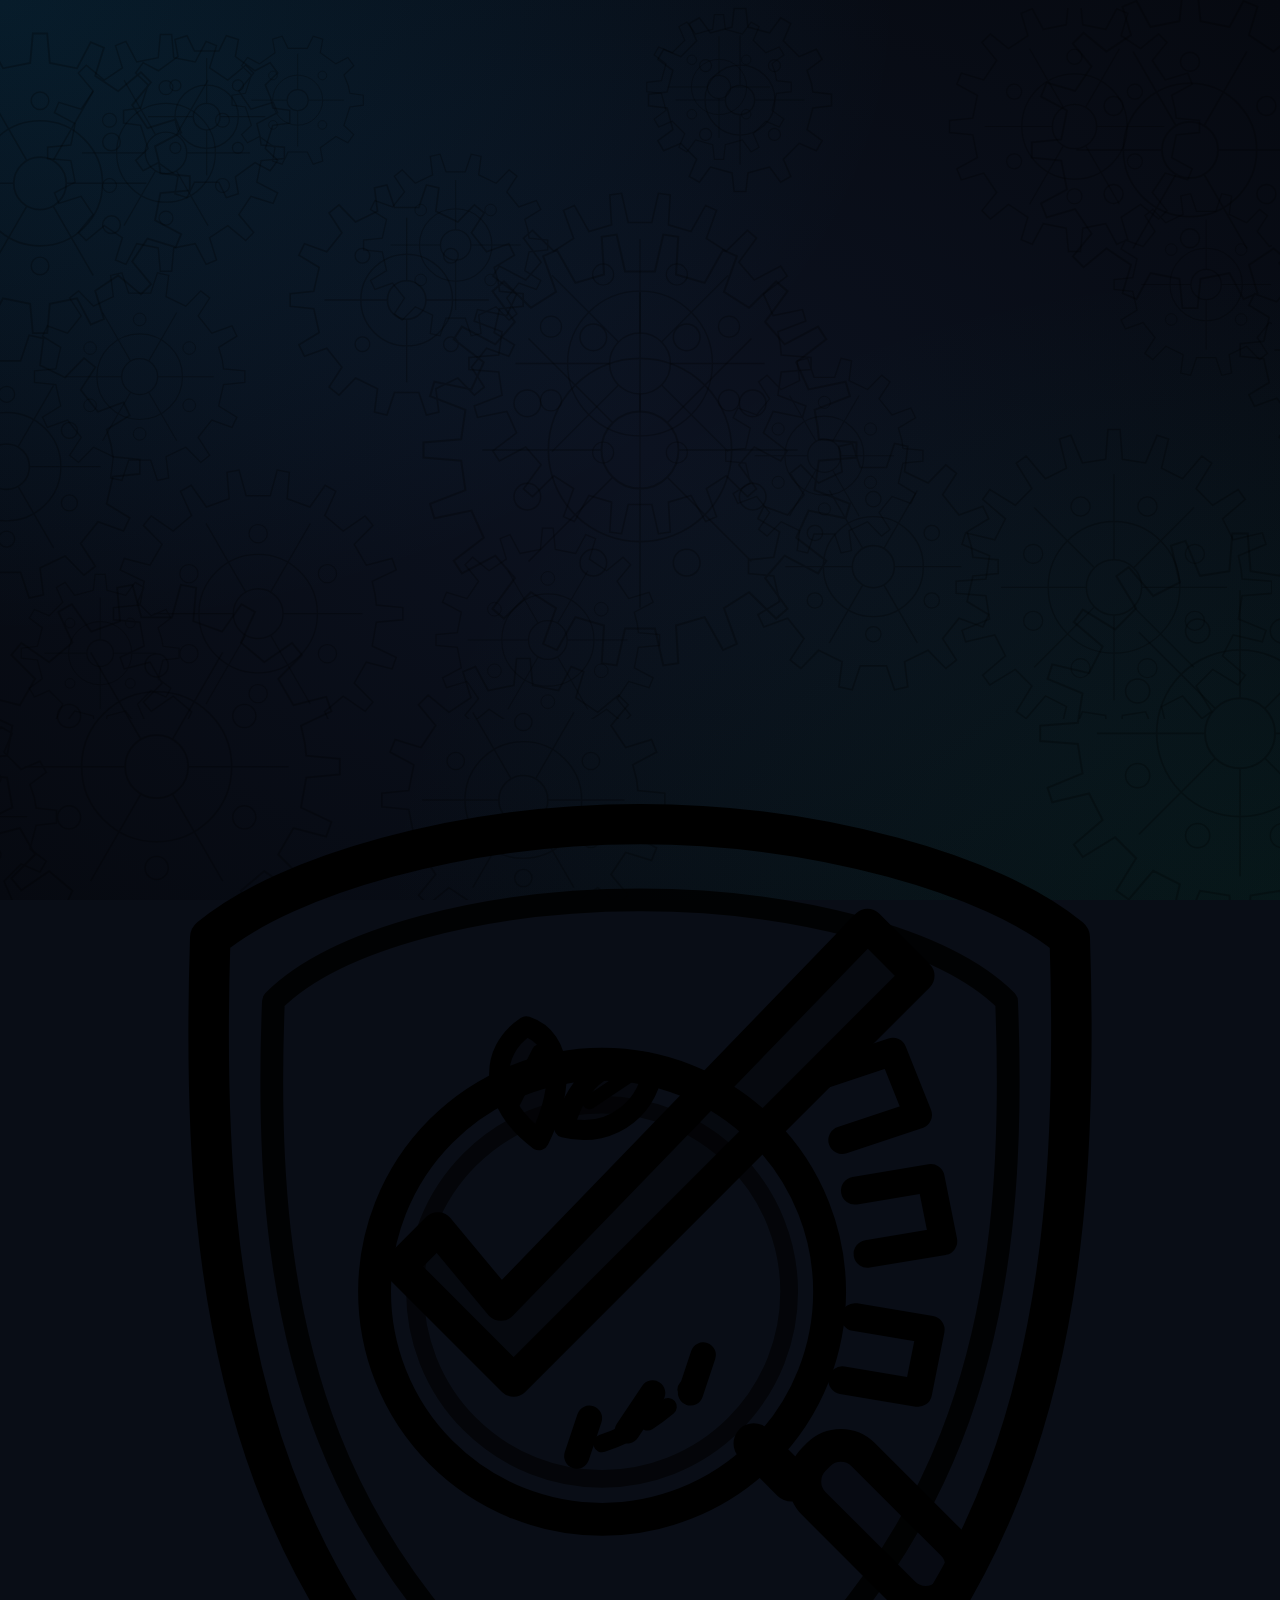
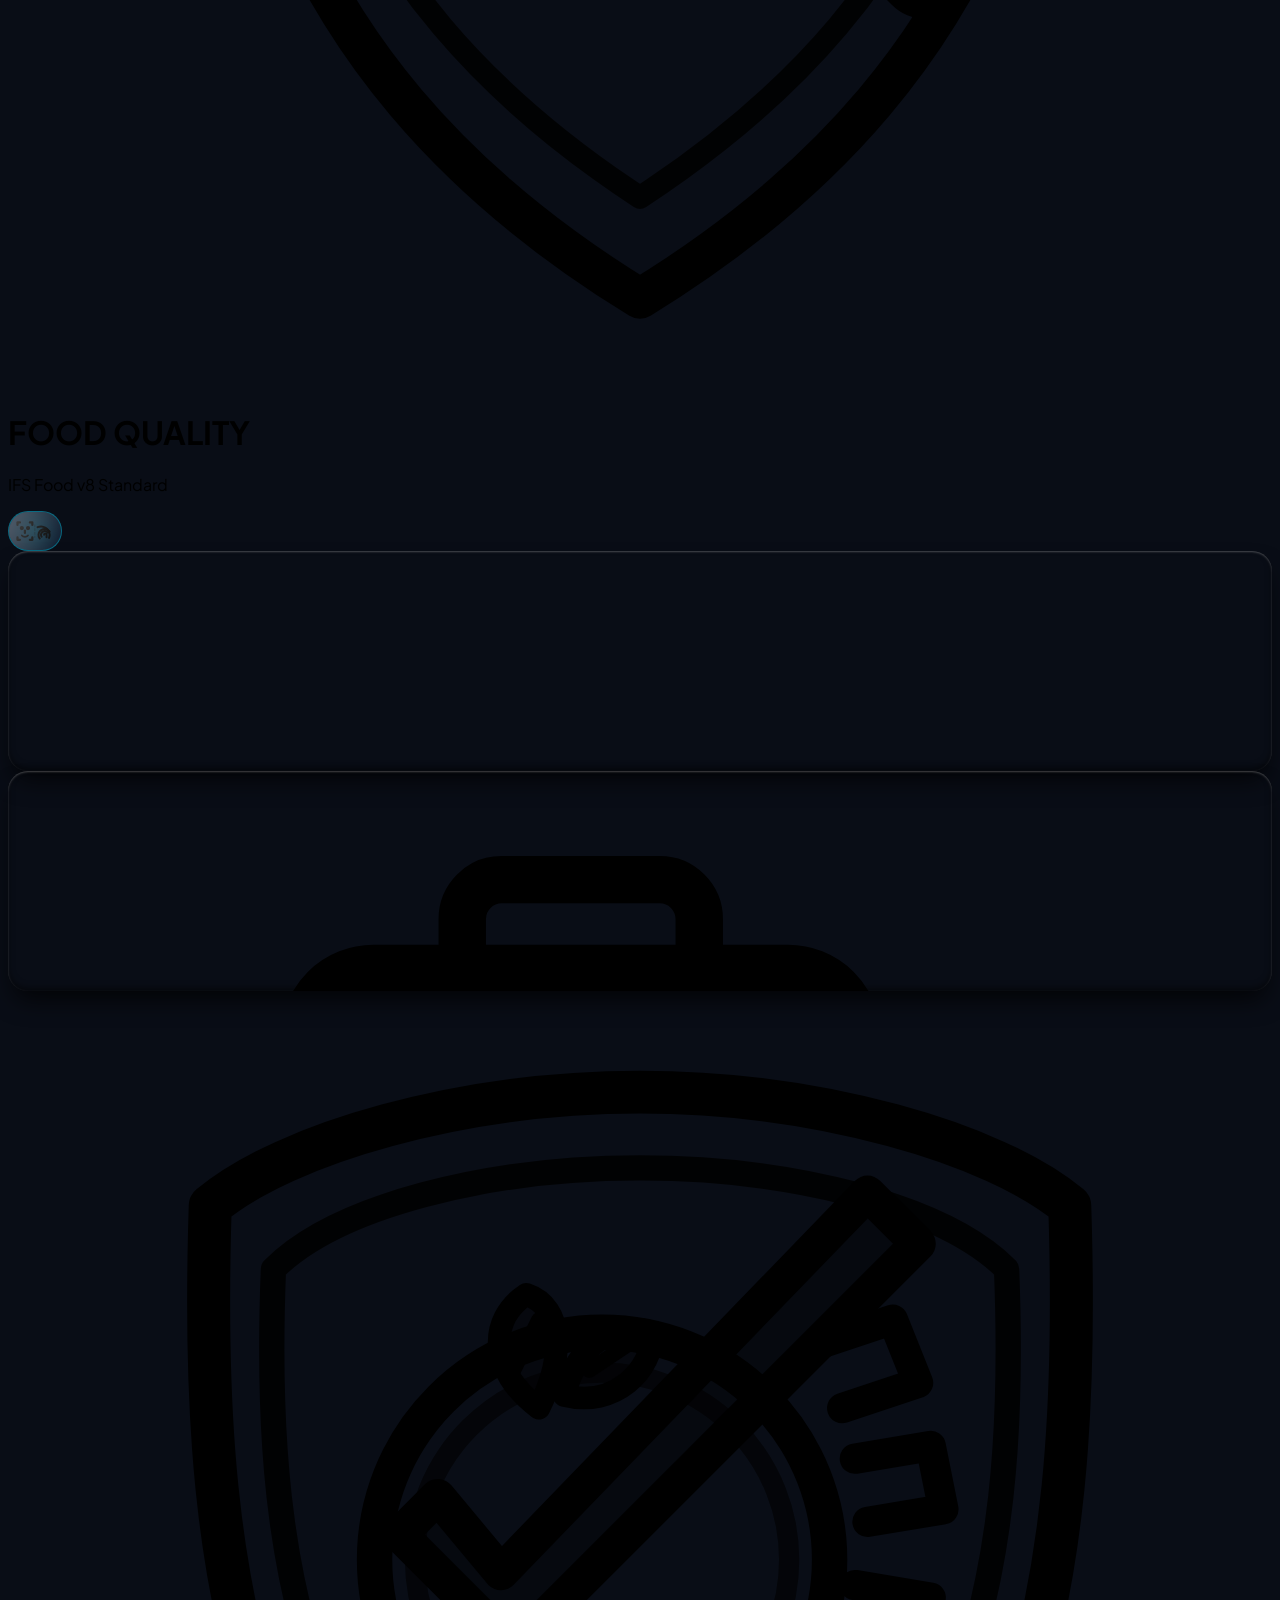
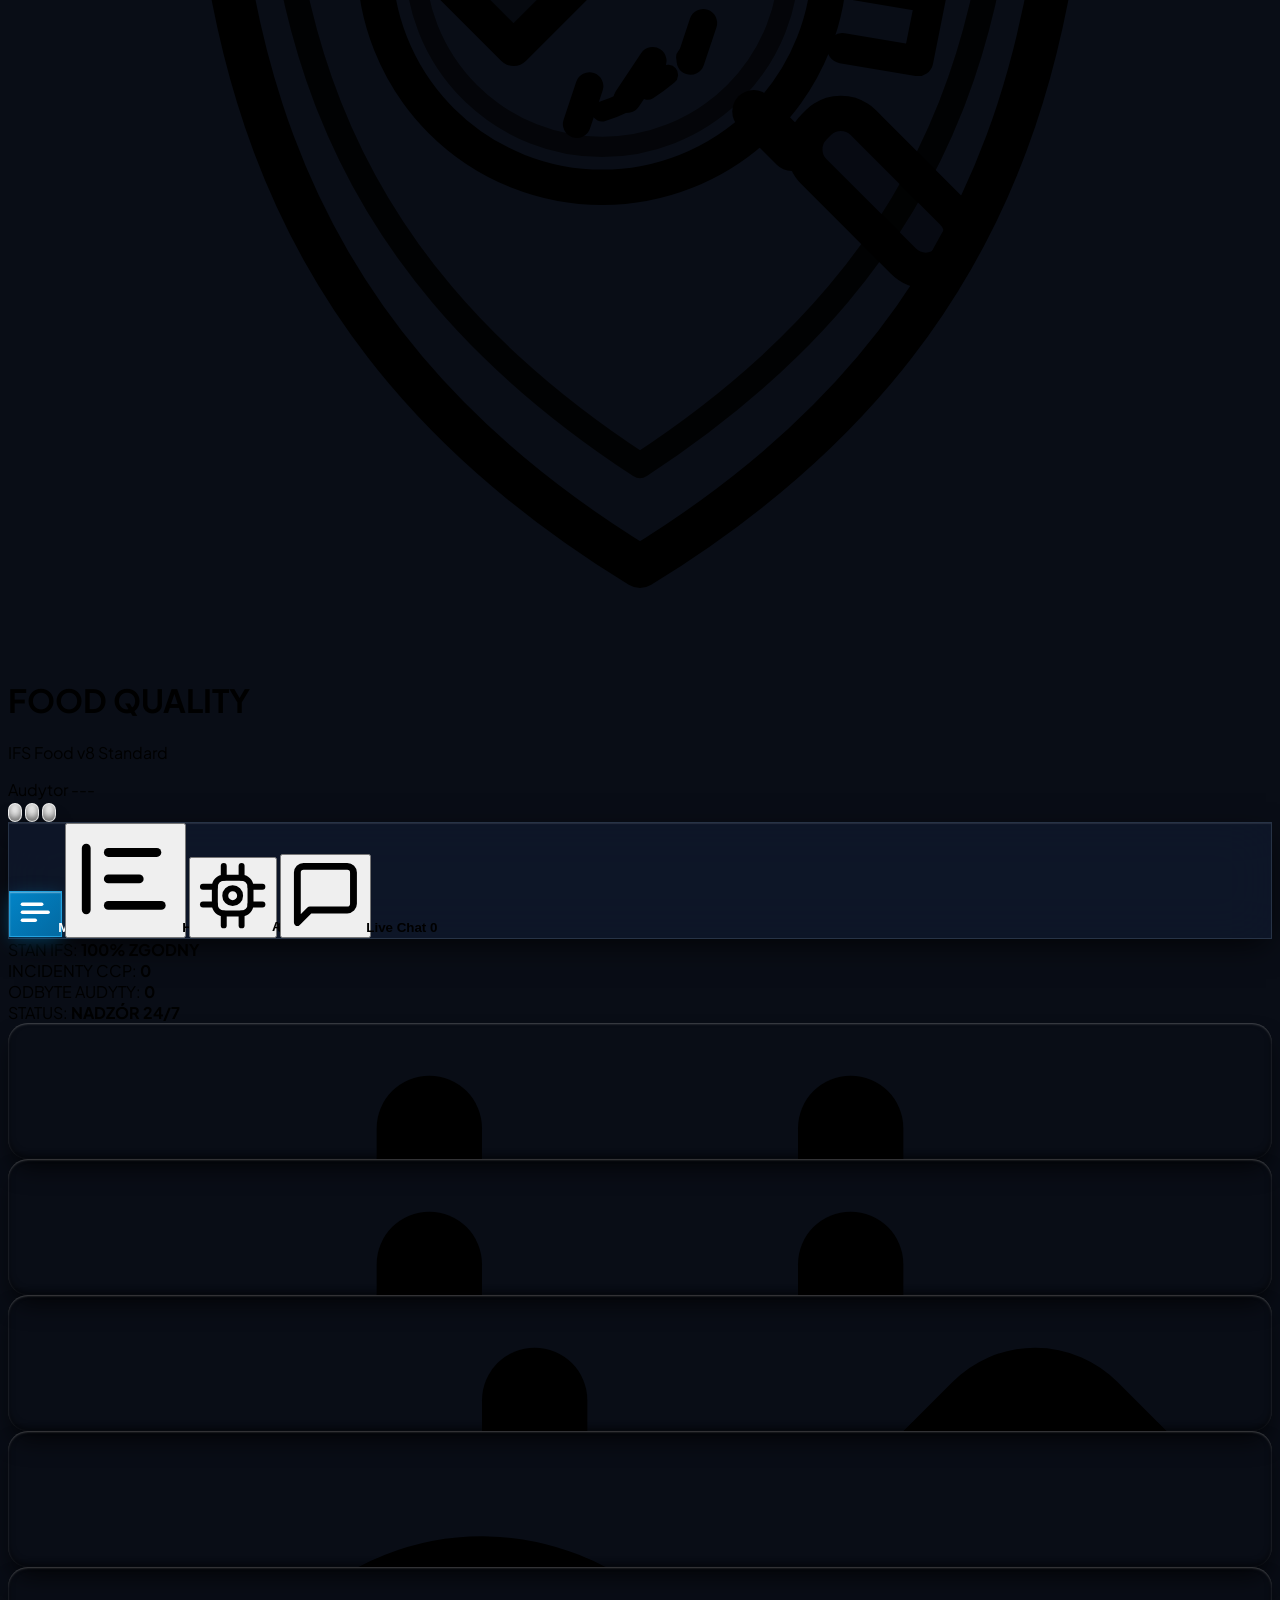
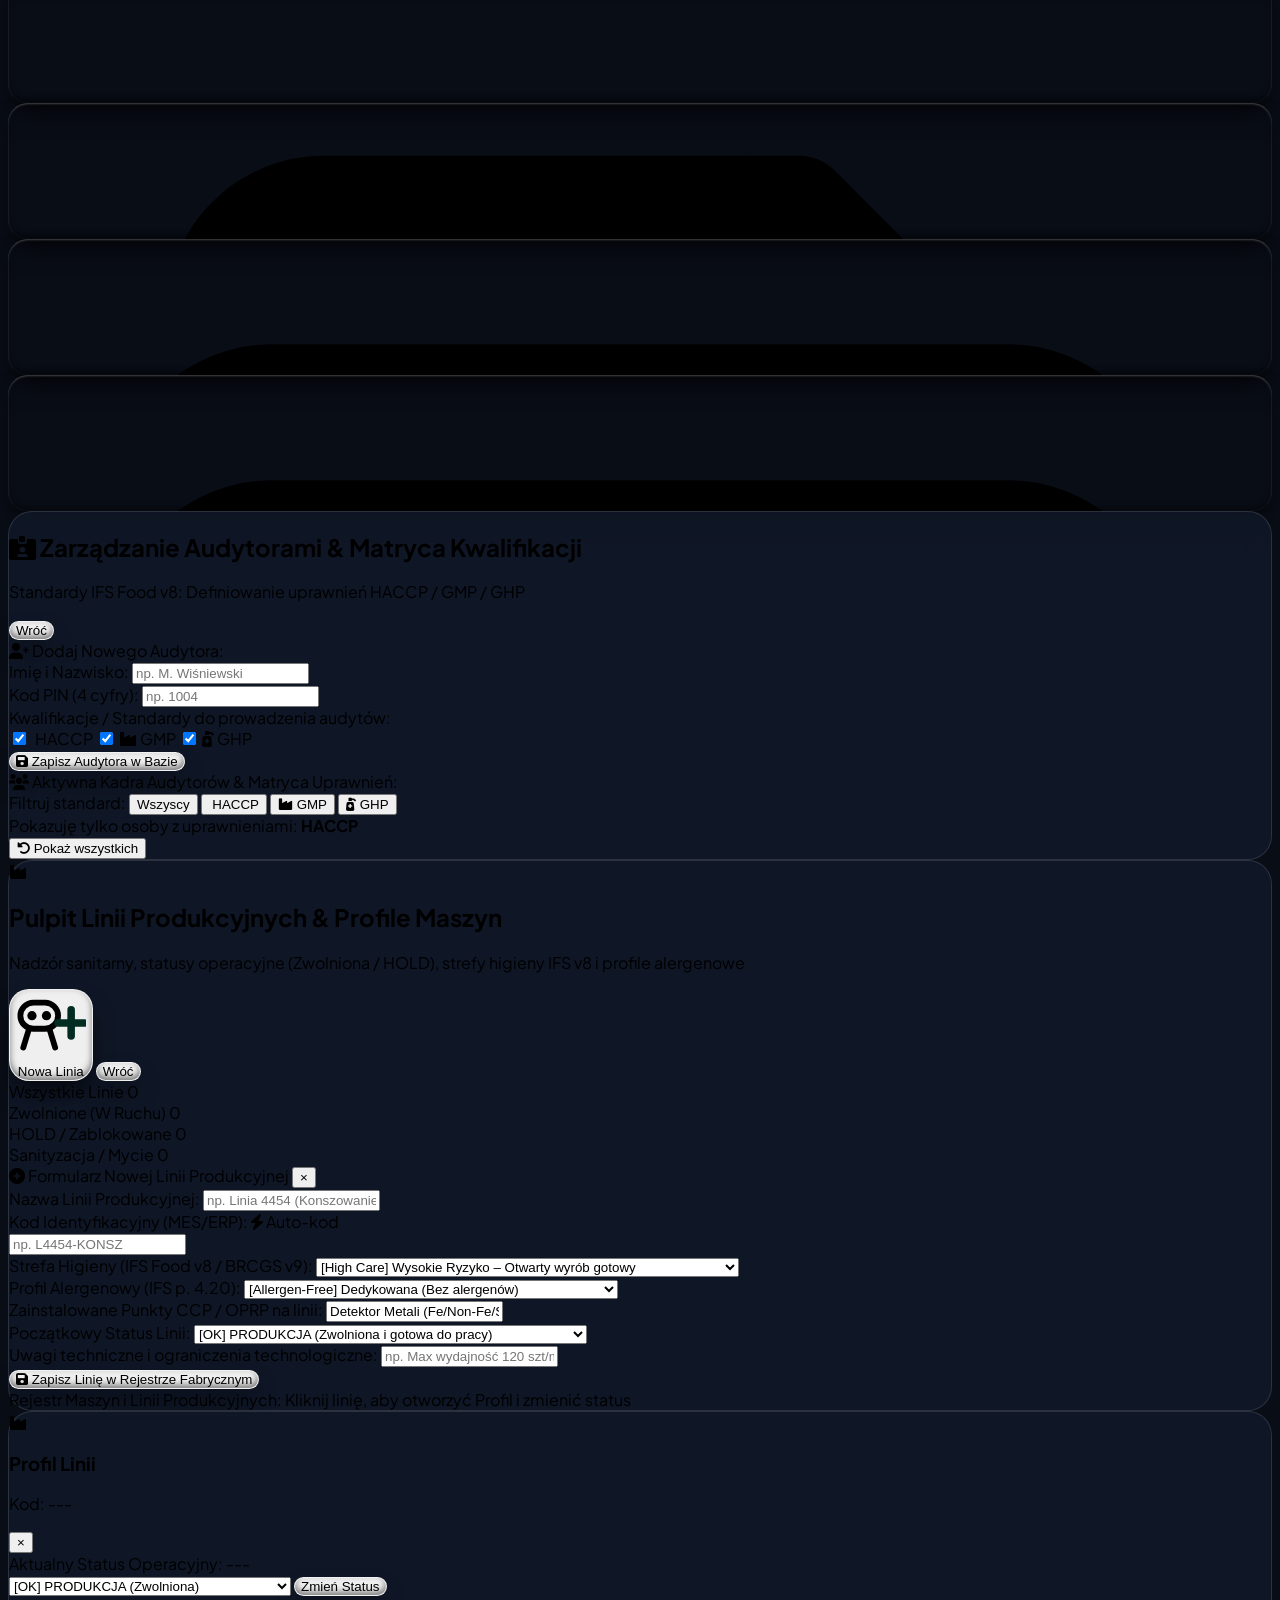
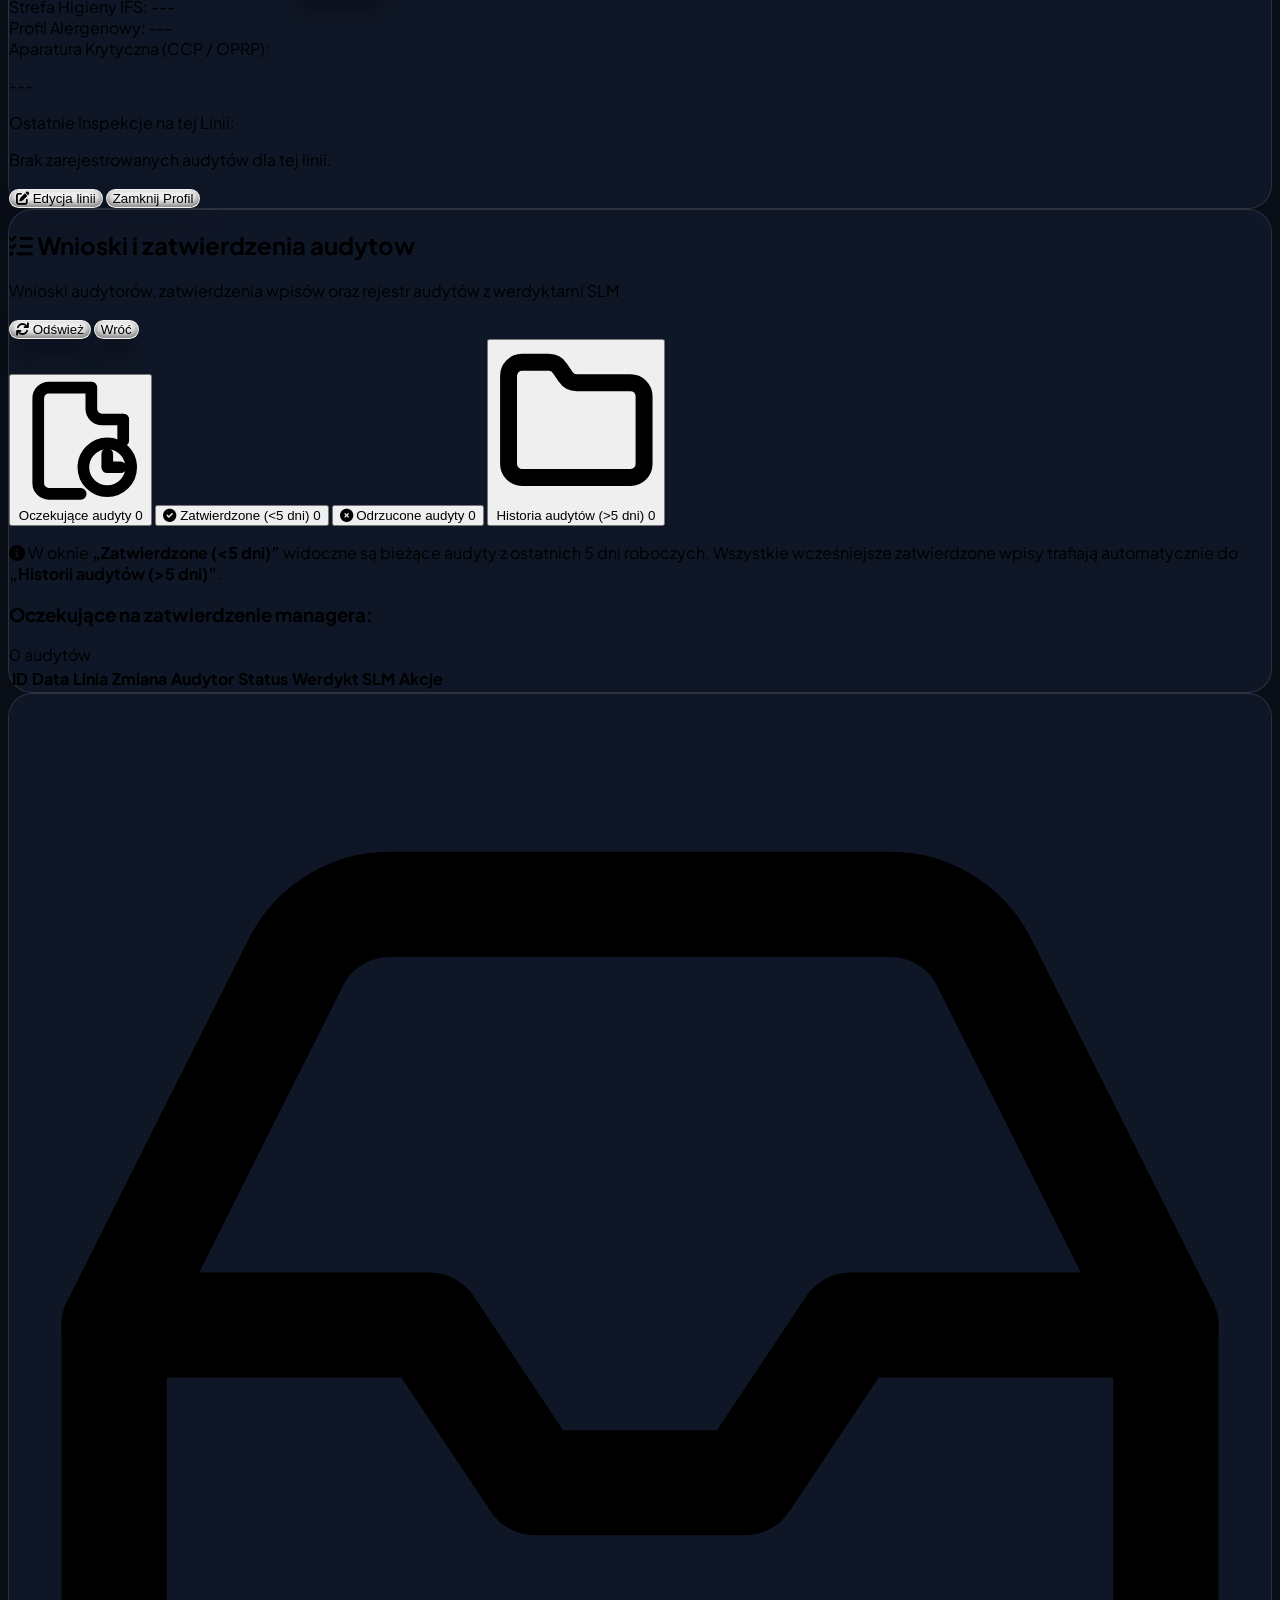
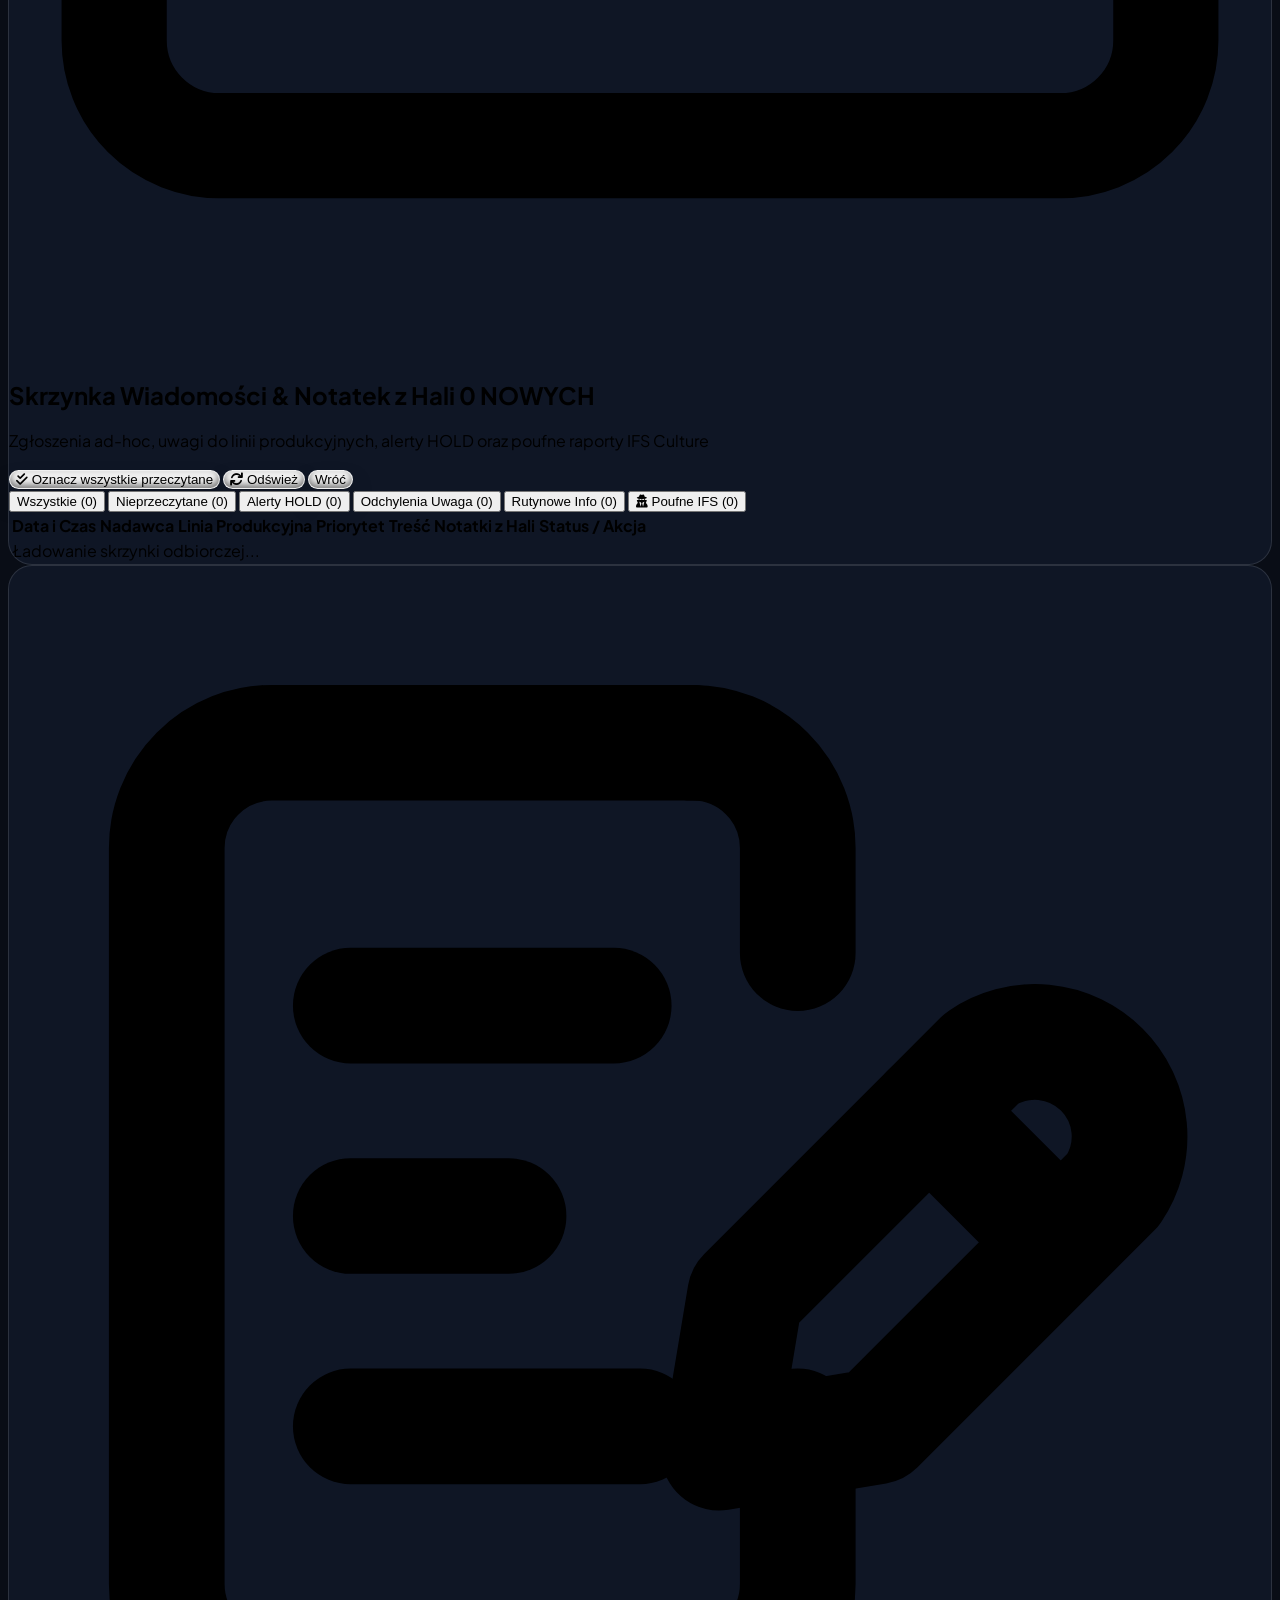
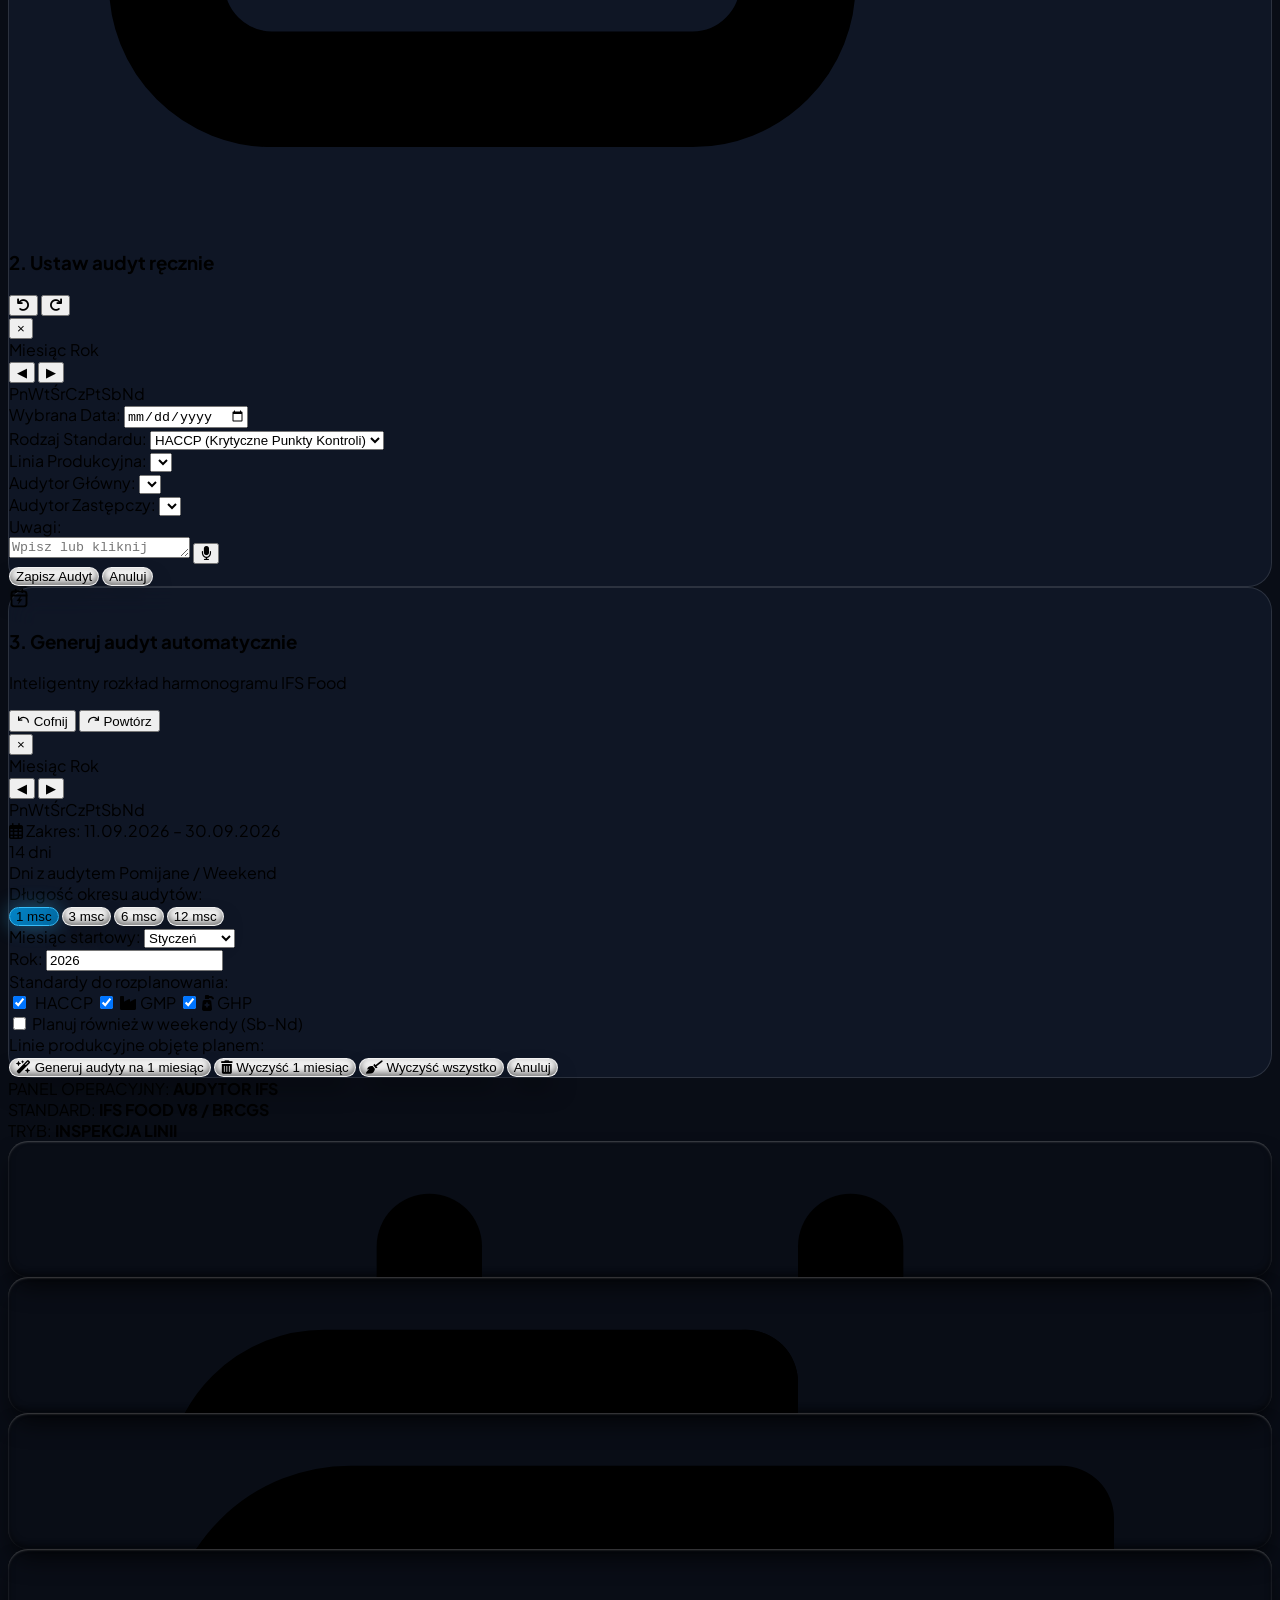
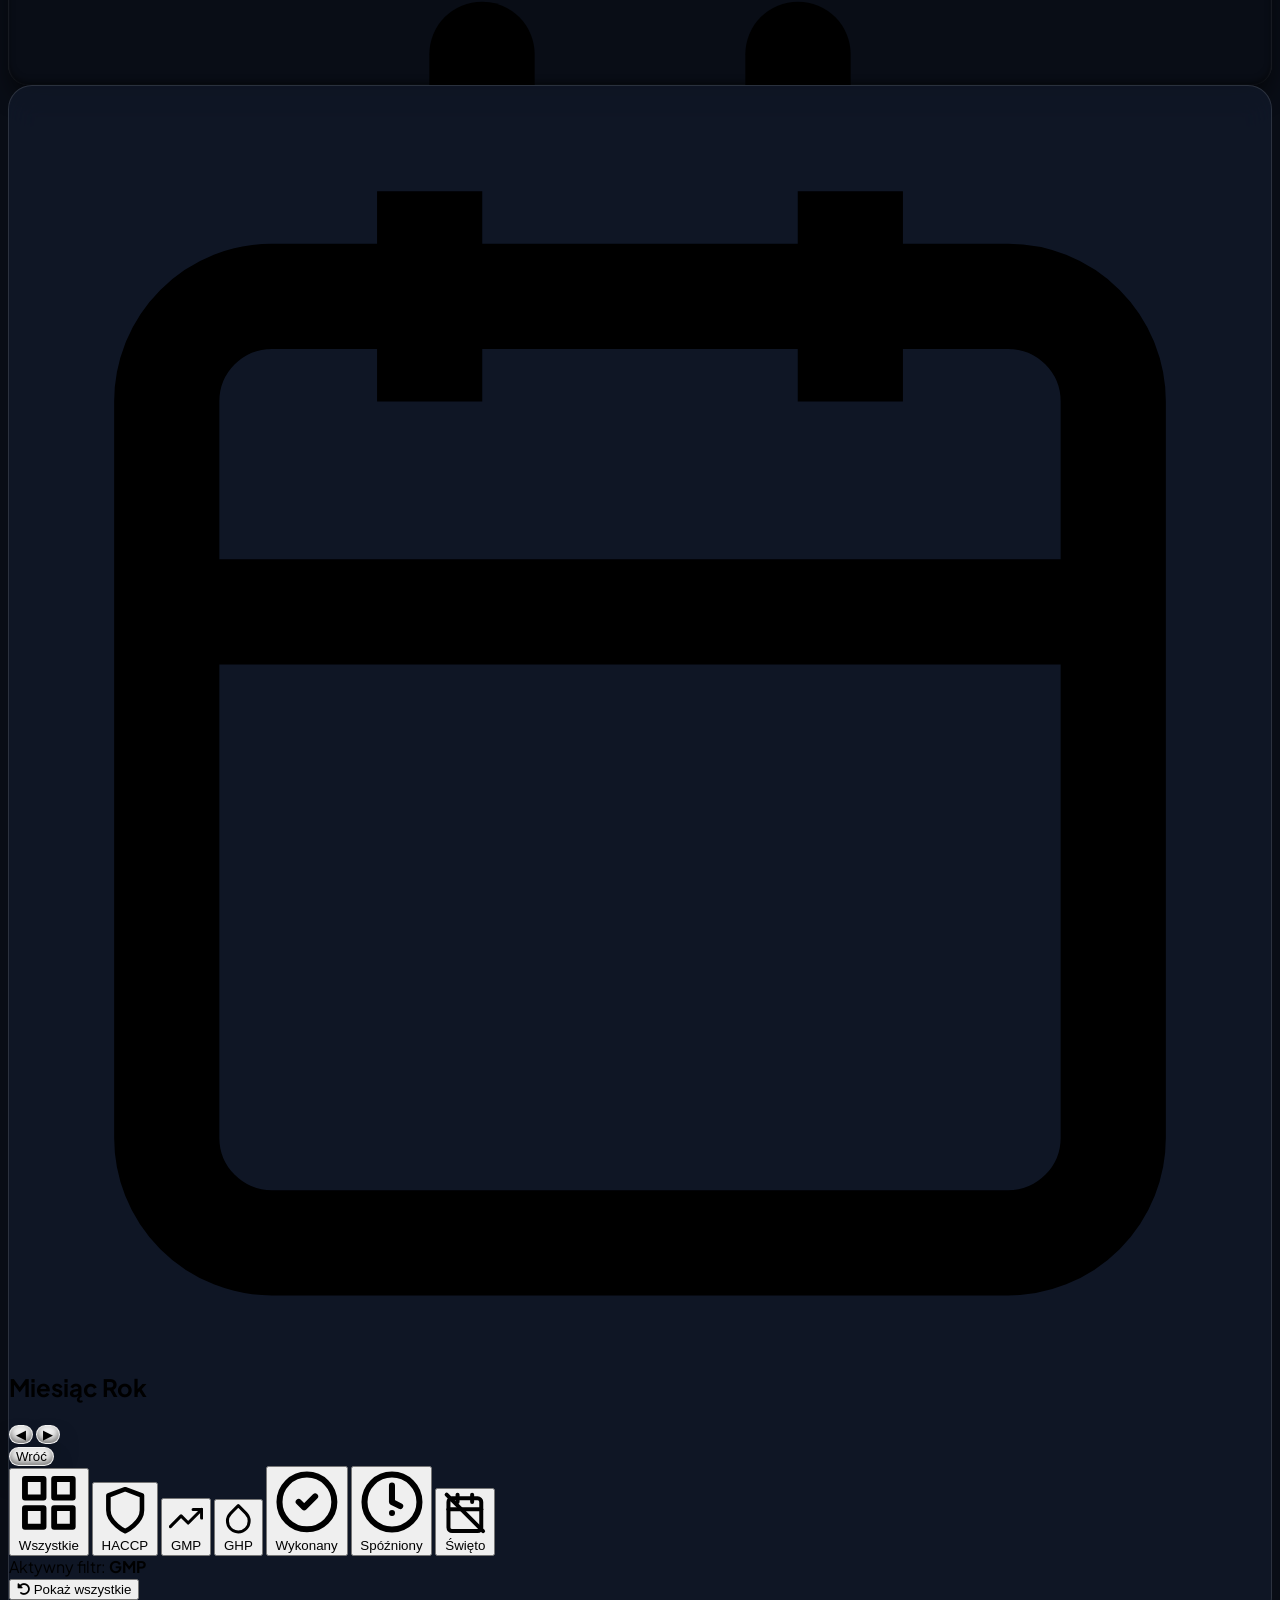
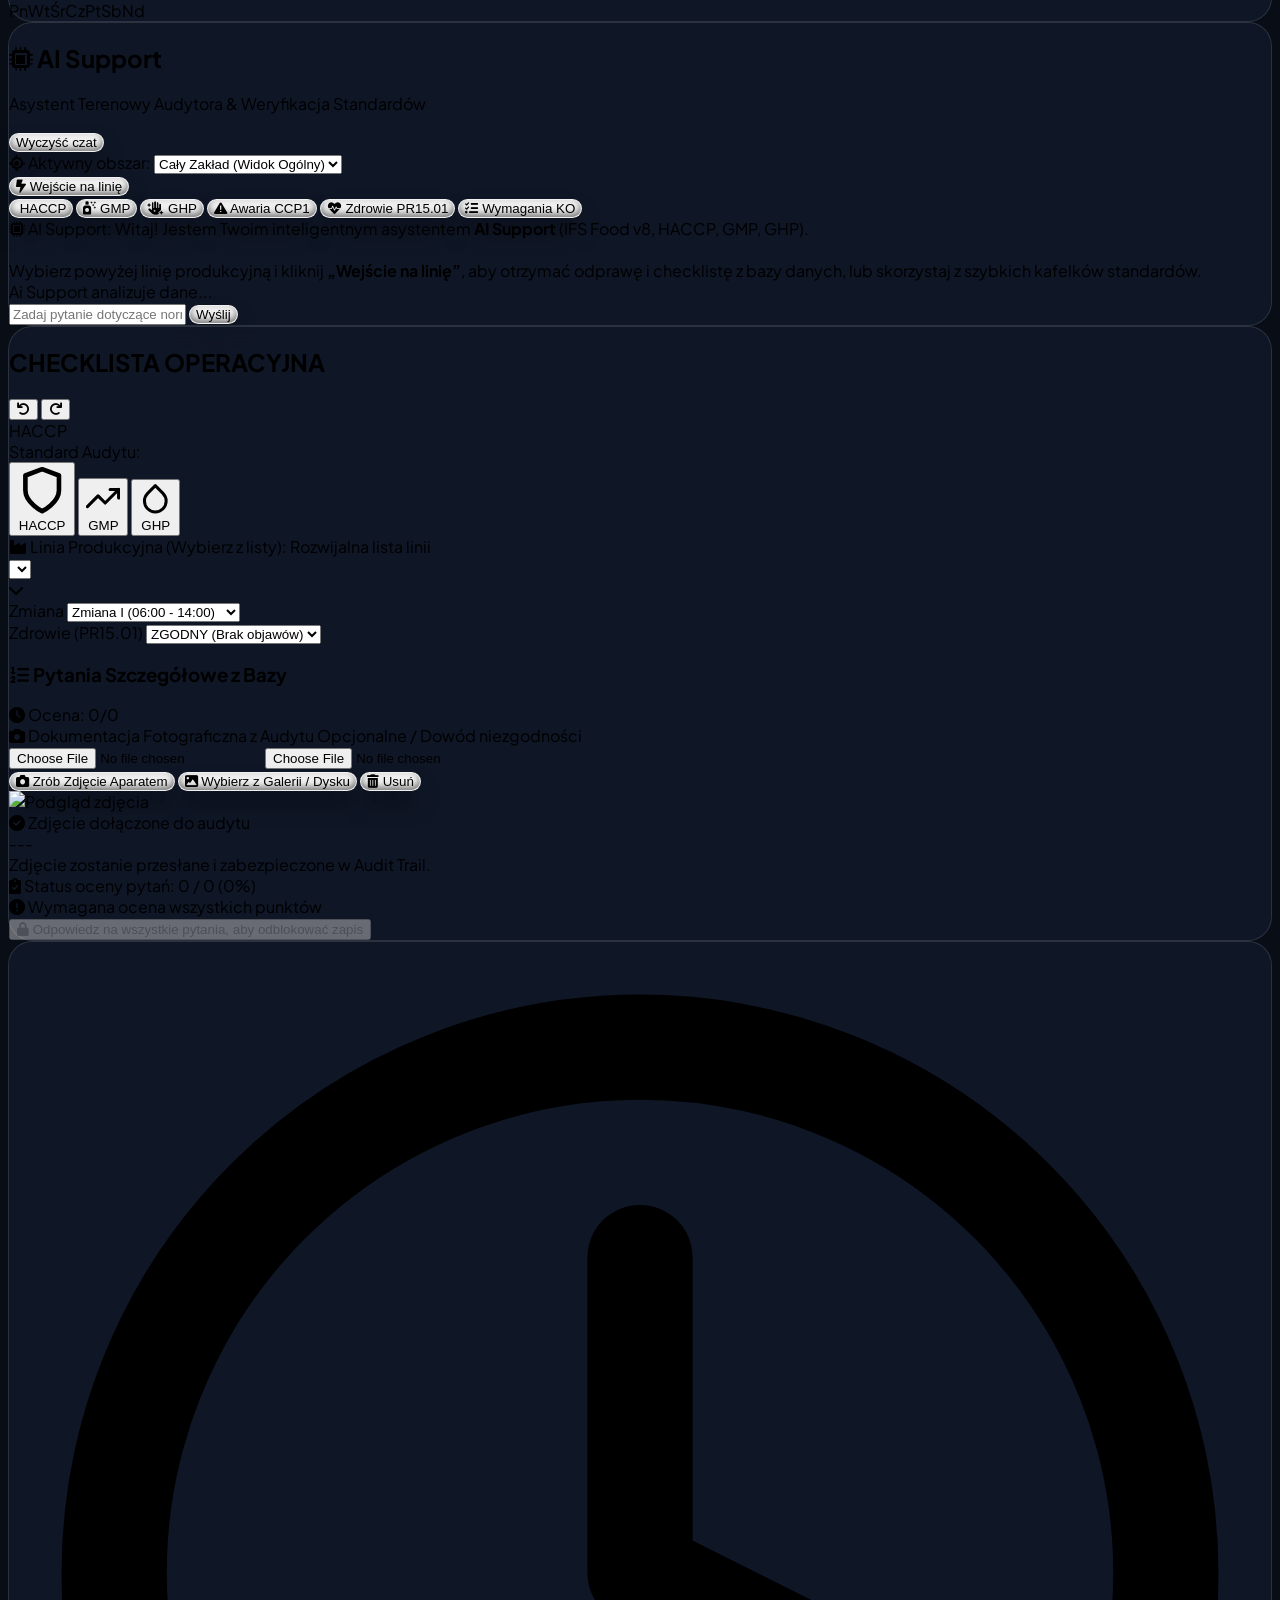
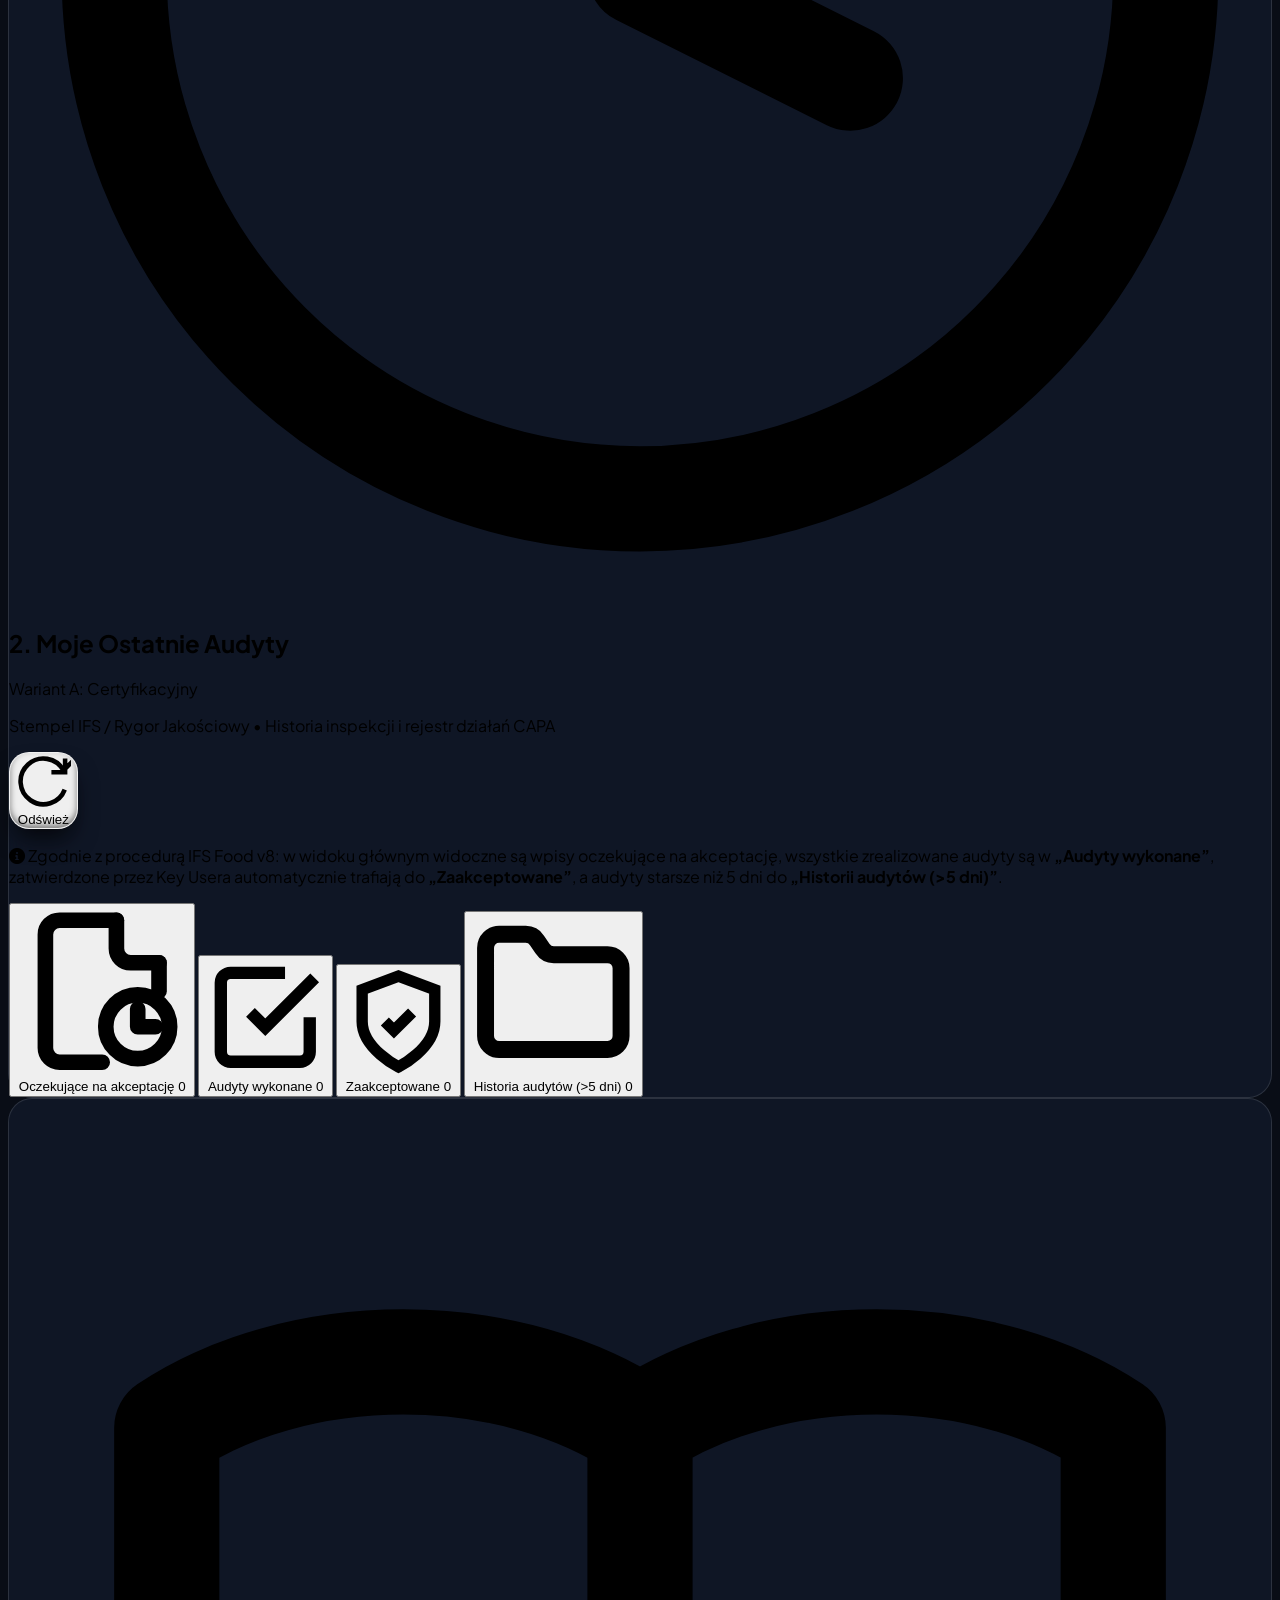
==== index.html @ 734d7484 "feat(ui): rozwijana lista wyboru linii produkcyjnych zamiast ucietych kafelkow oraz obsluga mock che" ====
<!DOCTYPE html>
<html lang="pl">
<head>
    <meta charset="UTF-8">
    <meta name="viewport" content="width=device-width, initial-scale=1.0, maximum-scale=1.0, user-scalable=no">
    <meta http-equiv="Cache-Control" content="no-cache, no-store, must-revalidate">
    <meta http-equiv="Pragma" content="no-cache">
    <meta http-equiv="Expires" content="0">
    <title>Quality Audit Enterprise (IFS Food v8 / BRCGS v9)</title>
    <script src="https://cdn.jsdelivr.net/npm/drag-drop-touch@1.3.1/DragDropTouch.min.js"></script>
    <script src="https://cdn.tailwindcss.com"></script>
    <script src="https://cdn.jsdelivr.net/npm/chart.js@4.4.1/dist/chart.umd.min.js"></script>
    <link href="https://fonts.googleapis.com/css2?family=Plus+Jakarta+Sans:wght@500;600;700;800;900&display=swap" rel="stylesheet">
    <link href="https://cdnjs.cloudflare.com/ajax/libs/font-awesome/6.0.0/css/all.min.css" rel="stylesheet">

    <style>
    body { 
            font-family: 'Plus Jakarta Sans', sans-serif; 
            background-color: #090d16; 
            background-image: 
                url('static/img/bg_gears.svg?v=20260919_v6'),
                radial-gradient(at 0% 0%, rgba(14, 165, 233, 0.12) 0px, transparent 50%),
                radial-gradient(at 100% 100%, rgba(16, 185, 129, 0.08) 0px, transparent 50%),
                radial-gradient(at 50% 50%, #0c1220 0%, #060910 100%);
            background-repeat: no-repeat;
            background-size: cover, auto, auto, auto;
            background-position: center center;
            background-attachment: fixed;
            padding-bottom: 160px; 
        }  
        .tile-3d { 
            border-radius: 20px; 
            border: 1px solid rgba(255, 255, 255, 0.14); 
            box-shadow: 0 14px 24px -6px rgba(0, 0, 0, 0.75), inset 0 1px 2px rgba(255, 255, 255, 0.25), inset 0 -3px 6px rgba(0, 0, 0, 0.5); 
            transition: all 0.22s cubic-bezier(0.34, 1.56, 0.64, 1); 
            user-select: none; 
        }
        .tile-3d:hover { 
            transform: translateY(-3px) scale(1.012); 
            border-color: rgba(255, 255, 255, 0.35); 
            box-shadow: 0 20px 32px -8px rgba(0, 0, 0, 0.9), 0 0 20px rgba(56, 189, 248, 0.25); 
        }
        .tile-3d:active { transform: scale(0.97) translateY(2px); }
        .tile-selected { border-color: #38bdf8 !important; background: linear-gradient(135deg, #0284c7 0%, #0369a1 100%) !important; box-shadow: 0 0 20px rgba(56, 189, 248, 0.45) !important; }
        .glass-card { background: rgba(18, 26, 43, 0.75); backdrop-filter: blur(16px); border: 1px solid rgba(255, 255, 255, 0.12); border-radius: 24px; }
        .cal-day { min-height: 95px; transition: all 0.18s; }
        @keyframes floatSlow { 0%, 100% { transform: translateY(0px) scale(1); } 50% { transform: translateY(-4px) scale(1.04); } }
        .animate-float { animation: floatSlow 3.5s ease-in-out infinite; }
        .ios-dock { background: rgba(15, 23, 42, 0.92); backdrop-filter: blur(24px); border: 1px solid rgba(51, 65, 85, 0.7); box-shadow: 0 10px 30px -6px rgba(0, 0, 0, 0.8), inset 0 1px 1px rgba(255, 255, 255, 0.1); }
        .ios-tab-btn { white-space: nowrap; transition: all 0.2s cubic-bezier(0.4, 0, 0.2, 1); font-weight: 700; }
        .ios-tab-btn:hover:not(.ios-tab-active) { background: rgba(30, 41, 59, 0.65); color: #ffffff !important; }
        .ios-tab-active { 
            background: linear-gradient(135deg, #0284c7 0%, #0369a1 100%) !important; 
            border: 1px solid rgba(56, 189, 248, 0.6) !important; 
            color: #ffffff !important; 
            box-shadow: 0 4px 18px -2px rgba(2, 132, 199, 0.5), inset 0 1px 1.5px rgba(255, 255, 255, 0.4) !important; 
        }
        .ios-tab-active svg { color: #ffffff !important; }
        .no-scrollbar::-webkit-scrollbar { display: none; }
        .no-scrollbar { -ms-overflow-style: none; scrollbar-width: none; }
    </style>
    <link rel="stylesheet" href="static/css/flip_caps.css?v=20260925_v14">
</head>
<body class="text-white min-h-screen flex flex-col justify-start p-3 sm:p-4 md:p-5 max-w-[1440px] w-full mx-auto relative">

    <!-- Stałe tło z kołami zębatymi na całym ekranie (widoczne we wszystkich menu) -->
    <div id="bg-gears-backdrop" class="fixed inset-0 pointer-events-none overflow-hidden select-none" aria-hidden="true" style="z-index: 0;">
        <img src="static/img/bg_gears.svg?v=20260919_v6" alt="" class="w-full h-full object-cover">
    </div>

    <!-- EKRAN LOGOWANIA -->
    <div id="view-auth" class="my-auto w-full max-w-xl mx-auto space-y-5 view-layer relative z-10">
        <!-- Pasek górny: logo i nazwa w lewym górnym rogu -->
        <div class="flex items-center justify-between pb-2">
            <div class="flex items-center gap-2.5 select-none">
                <div class="w-10 h-10 flex-shrink-0 text-amber-400 drop-shadow-[0_0_12px_rgba(245,158,11,0.5)]">
                    <svg class="w-full h-full" viewBox="0 0 100 100" fill="none" stroke="currentColor">
                        <!-- Tarcza Zewnętrzna -->
                        <path d="M 50 8 C 64 8 78 12 84 17 C 85 48 81 74 50 93 C 19 74 15 48 16 17 C 22 12 36 8 50 8 Z" stroke-width="3.2" stroke-linecap="round" stroke-linejoin="round"/>
                        <!-- Tarcza Wewnętrzna -->
                        <path d="M 50 14 C 62 14 74 17 79 22 C 80 47 76 68 50 85 C 24 68 20 47 21 22 C 26 17 38 14 50 14 Z" stroke-width="1.8" stroke-linecap="round" stroke-linejoin="round" stroke-opacity="0.85"/>
                        <!-- Koło zębate (proces z prawej strony za lupą) -->
                        <path d="M 64 28 L 70 26 L 72 31 L 66 33" stroke-width="2.2" stroke-linecap="round" stroke-linejoin="round"/>
                        <path d="M 67 37 L 73 36 L 74 41 L 68 42" stroke-width="2.2" stroke-linecap="round" stroke-linejoin="round"/>
                        <path d="M 67 47 L 73 48 L 72 53 L 66 52" stroke-width="2.2" stroke-linecap="round" stroke-linejoin="round"/>
                        <!-- Podwójny pierścień lupy -->
                        <circle cx="47" cy="45" r="18" stroke-width="2.6"/>
                        <circle cx="47" cy="45" r="14.8" stroke-width="1.4" stroke-opacity="0.6"/>
                        <!-- Uchwyt lupy -->
                        <path d="M 59 57 L 62 60" stroke-width="3.2" stroke-linecap="round"/>
                        <rect x="62" y="60" width="5.5" height="15" rx="2.5" transform="rotate(-45 62 60)" stroke-width="2.6" fill="currentColor" fill-opacity="0.2"/>
                        <!-- Wstęga ptaszka (Checkmark) z podwójną linią przecinająca obwódkę lupy -->
                        <path d="M 31 43 L 40 52 L 72 20 L 68 16 L 39 46 L 34 40 Z" fill="currentColor" fill-opacity="0.3" stroke-width="2.6" stroke-linecap="round" stroke-linejoin="round"/>
                        <!-- Dwa Listki Bio nad ptaszkiem -->
                        <path d="M 42 33 C 38 30 38 26 41 24 C 44 25 44 29 42 33 Z" stroke-width="1.6" fill="currentColor" fill-opacity="0.35" stroke-linejoin="round"/>
                        <path d="M 40 30 L 42 26" stroke-width="1.1" stroke-linecap="round"/>
                        <path d="M 44 32 C 45 28 48 26 51 27 C 51 30 48 33 44 32 Z" stroke-width="1.6" fill="currentColor" fill-opacity="0.35" stroke-linejoin="round"/>
                        <path d="M 46 30 L 49 28" stroke-width="1.1" stroke-linecap="round"/>
                        <!-- Zęby procesowe w dolnej części lupy -->
                        <path d="M 47 57 C 50 56 53 54 55 51" stroke-width="1.4" stroke-dasharray="2 2" stroke-linecap="round"/>
                        <path d="M 45 58 L 46 55" stroke-width="2" stroke-linecap="round"/>
                        <path d="M 49 56 L 51 53" stroke-width="2" stroke-linecap="round"/>
                        <path d="M 54 53 L 55 50" stroke-width="2" stroke-linecap="round"/>
                    </svg>
                </div>
                <div>
                    <h1 class="text-base font-black tracking-tight leading-none text-white"><span class="text-amber-400">FOOD</span> QUALITY</h1>
                    <p class="text-[9px] text-slate-400 font-extrabold tracking-wider uppercase">IFS Food v8 Standard</p>
                </div>
            </div>
            <!-- Szybka animowana ikona biometrii (Opcja 3: Duet mikro-ikon Face ID + Biometria bez napisów) -->
            <button onclick="loginWithBiometrics()" title="Logowanie biometryczne (Face ID / Touch ID / Windows Hello)" class="btn-bio-animated group text-cyan-300">
                <svg class="w-6 h-6 group-hover:scale-110 transition-transform text-cyan-300 drop-shadow-[0_0_8px_rgba(6,182,212,0.6)]" viewBox="0 0 32 18" fill="none" stroke="currentColor" stroke-linecap="round" stroke-linejoin="round">
                    <!-- LEWA CZĘŚĆ: Narożniki Face ID + oczy/uśmiech -->
                    <g stroke-width="1.8">
                        <!-- Narożniki Face ID -->
                        <path d="M4 2H2v2"/>
                        <path d="M12 2h2v2"/>
                        <path d="M4 16H2v-2"/>
                        <path d="M12 16h2v-2"/>
                        <!-- Twarz: oczy, nos, uśmiech -->
                        <circle cx="5.5" cy="6.5" r="0.8" fill="currentColor"/>
                        <circle cx="10.5" cy="6.5" r="0.8" fill="currentColor"/>
                        <path d="M8 8.5v2"/>
                        <path d="M5.5 12.5a3.2 3.2 0 0 0 5 0" stroke-width="1.4"/>
                    </g>
                    <!-- SEPARATOR / ŁĄCZNIK SUBTELNY -->
                    <line x1="16" y1="4" x2="16" y2="14" stroke="currentColor" stroke-width="1" stroke-opacity="0.3" stroke-dasharray="1.5 1.5"/>
                    <!-- PRAWA CZĘŚĆ: Linie Papilarne / Odcisk Palca (Fingerprint) -->
                    <g stroke-width="1.6">
                        <!-- Łuki linii papilarnych -->
                        <path d="M20 15a4.5 4.5 0 0 1-1-3.2 5 5 0 0 1 9-2.5"/>
                        <path d="M21.5 13.5a2.8 2.8 0 0 1-.5-1.7 3 3 0 0 1 5.5-1.5"/>
                        <path d="M23.5 12a1 1 0 0 1 1-1 1 1 0 0 1 1 1v2"/>
                        <path d="M27.5 14.5a6 6 0 0 0 .5-2.5 7 7 0 0 0-9.8-6.2"/>
                    </g>
                </svg>
                <span class="absolute top-1 right-1 w-2 h-2 rounded-full bg-cyan-400 animate-ping"></span>
            </button>
        </div>

        <div class="grid grid-cols-2 gap-6 sm:gap-7">
            <!-- KAFEL 3D: KEY USER (MANAGER) - STALOWY NAVY -->
            <div id="cap-auth-manager" class="bws-cap-viewport bws-cap-auth bws-cap-auth-manager relative select-none" onclick="toggleAuthCap('MANAGER', event)">
                <!-- Awers: front kafelka (Stalowy Navy) -->
                <div class="bws-cap-front bg-gradient-to-br from-slate-800 via-slate-900 to-blue-950 flex flex-col items-center justify-between p-4 border border-blue-400/40 shadow-xl text-center">
                    <div class="animate-float pt-1">
                        <svg class="w-14 h-14 text-white drop-shadow-lg" viewBox="0 0 64 64" fill="none" stroke="currentColor" stroke-width="2.4" stroke-linecap="round" stroke-linejoin="round">
                            <!-- Głowa i kołnierz z krawatem -->
                            <circle cx="27" cy="21" r="8"/>
                            <path d="M22 33l5 4 5-4"/>
                            <path d="M25.5 37l1.5 8 1.5-8z"/>
                            <!-- Sylwetka / ramiona -->
                            <path d="M11 49c0-8 7-15 16-15s16 7 16 15"/>
                            <!-- Zębatka obok głowy -->
                            <circle cx="45" cy="21" r="4"/>
                            <path d="M45 13.5v2.5m0 10v2.5m-7.5-7.5h2.5m10 0h2.5m-6.5-6.5l1.8 1.8m-7.1 7.1l1.8 1.8m0-10.7l-1.8 1.8m7.1 7.1l-1.8 1.8"/>
                        </svg>
                    </div>
                    <div>
                        <h2 class="text-sm sm:text-base font-bold text-white drop-shadow tracking-tight">Key User (Manager)</h2>
                        <p class="text-[9.5px] sm:text-[10px] font-medium text-blue-200/90 mt-0.5">Kierownik Jakości & Nadzór</p>
                    </div>
                    <span class="text-[9px] bg-slate-950/70 text-blue-200 font-semibold px-3 py-1 rounded-full border border-blue-400/30 flex items-center gap-1.5 shadow-md">
                        <i class="fa-solid fa-arrows-rotate text-[8px] opacity-80"></i> Wprowadź PIN ▾
                    </span>
                </div>

                <!-- Rewers: spód kapsla 3D z polem PIN (Stalowy Navy) -->
                <div class="bws-cap-back bg-gradient-to-br from-slate-950 via-slate-900 to-blue-950 flex flex-col justify-between p-3.5 border border-blue-400/60 shadow-2xl text-left">
                    <div class="flex items-center justify-between border-b border-blue-500/20 pb-1.5">
                        <div class="flex items-center gap-1.5">
                            <span class="w-2 h-2 rounded-full bg-blue-400 animate-pulse"></span>
                            <span class="text-[10px] font-black text-blue-300 uppercase tracking-wide">PIN Key Usera</span>
                        </div>
                        <button type="button" onclick="event.stopPropagation(); toggleAuthCap('MANAGER', event);" class="text-slate-400 hover:text-white text-xs font-bold px-1">&times;</button>
                    </div>

                    <div class="my-auto text-center">
                        <input type="password" id="auth-pin-manager" maxlength="6" placeholder="••••" 
                               onfocus="onAuthPinFocus('MANAGER')" 
                               onblur="onAuthPinBlur('MANAGER')" 
                               onkeydown="onAuthPinKeyDown('MANAGER', event)" 
                               class="w-full text-center bg-slate-950/90 border border-blue-400/50 focus:border-blue-300 rounded-xl py-2 px-2 text-lg font-black tracking-widest text-blue-300 focus:outline-none shadow-inner">
                    </div>

                    <button type="button" onclick="event.stopPropagation(); submitAuthPin('MANAGER');" class="w-full py-2 bg-gradient-to-r from-blue-600 via-indigo-600 to-blue-700 hover:from-blue-500 hover:to-indigo-500 text-white font-black text-[11px] uppercase tracking-wider rounded-xl shadow-lg border border-blue-300/40 flex items-center justify-center gap-1.5 transition-transform active:scale-95">
                        <span>Zaloguj</span>
                        <i class="fa-solid fa-arrow-right text-[10px]"></i>
                    </button>
                </div>
            </div>

            <!-- KAFEL 3D: AUDYTOR OPERACYJNY - SZMARAGD -->
            <div id="cap-auth-auditor" class="bws-cap-viewport bws-cap-auth bws-cap-auth-auditor relative select-none" onclick="toggleAuthCap('AUDITOR', event)">
                <!-- Awers: front kafelka (Szmaragd) -->
                <div class="bws-cap-front bg-gradient-to-br from-emerald-600 via-teal-700 to-emerald-800 flex flex-col items-center justify-between p-4 border border-emerald-400/40 shadow-xl text-center">
                    <div class="animate-float pt-1" style="animation-delay: 1.5s;">
                        <svg class="w-14 h-14 text-white drop-shadow-lg" viewBox="0 0 64 64" fill="none" stroke="currentColor" stroke-width="2.4" stroke-linecap="round" stroke-linejoin="round">
                            <!-- Clipboard / podkładka -->
                            <rect x="15" y="10" width="28" height="40" rx="3.5"/>
                            <!-- Klips u góry -->
                            <path d="M23 10V7.5a2 2 0 0 1 2-2h8a2 2 0 0 1 2 2V10"/>
                            <!-- Pozycje checklisty z ptaszkami -->
                            <path d="M20 20l2 2 4-4m3 2h8"/>
                            <path d="M20 28l2 2 4-4m3 2h8"/>
                            <path d="M20 36l2 2 4-4m3 2h5"/>
                            <!-- Lupa w prawym dolnym rogu -->
                            <circle cx="43" cy="42" r="7"/>
                            <path d="M48 47l7 7"/>
                        </svg>
                    </div>
                    <div>
                        <h2 class="text-sm sm:text-base font-bold text-white drop-shadow tracking-tight">Audytor Operacyjny</h2>
                        <p class="text-[9.5px] sm:text-[10px] font-medium text-emerald-100/90 mt-0.5">Inspekcja Stanowiskowa</p>
                    </div>
                    <span class="text-[9px] bg-slate-950/70 text-emerald-200 font-semibold px-3 py-1 rounded-full border border-emerald-400/30 flex items-center gap-1.5 shadow-md">
                        <i class="fa-solid fa-arrows-rotate text-[8px] opacity-80"></i> Wprowadź PIN ▾
                    </span>
                </div>

                <!-- Rewers: spód kapsla 3D z polem PIN (Szmaragd) -->
                <div class="bws-cap-back bg-gradient-to-br from-slate-950 via-teal-950/70 to-slate-900 flex flex-col justify-between p-3.5 border border-emerald-400/60 shadow-2xl text-left">
                    <div class="flex items-center justify-between border-b border-emerald-500/20 pb-1.5">
                        <div class="flex items-center gap-1.5">
                            <span class="w-2 h-2 rounded-full bg-emerald-400 animate-pulse"></span>
                            <span class="text-[10px] font-black text-emerald-300 uppercase tracking-wide">PIN Audytora</span>
                        </div>
                        <button type="button" onclick="event.stopPropagation(); toggleAuthCap('AUDITOR', event);" class="text-slate-400 hover:text-white text-xs font-bold px-1">&times;</button>
                    </div>

                    <div class="my-auto text-center">
                        <input type="password" id="auth-pin-auditor" maxlength="6" placeholder="••••" 
                               onfocus="onAuthPinFocus('AUDITOR')" 
                               onblur="onAuthPinBlur('AUDITOR')" 
                               onkeydown="onAuthPinKeyDown('AUDITOR', event)" 
                               class="w-full text-center bg-slate-950/90 border border-emerald-400/50 focus:border-emerald-300 rounded-xl py-2 px-2 text-lg font-black tracking-widest text-emerald-300 focus:outline-none shadow-inner">
                    </div>

                    <button type="button" onclick="event.stopPropagation(); submitAuthPin('AUDITOR');" class="w-full py-2 bg-gradient-to-r from-emerald-600 via-teal-600 to-emerald-700 hover:from-emerald-500 hover:to-teal-500 text-white font-black text-[11px] uppercase tracking-wider rounded-xl shadow-lg border border-emerald-300/40 flex items-center justify-center gap-1.5 transition-transform active:scale-95">
                        <span>Zaloguj</span>
                        <i class="fa-solid fa-arrow-right text-[10px]"></i>
                    </button>
                </div>
            </div>
        </div>
    </div>

    <!-- GŁÓWNA APLIKACJA -->
    <div id="main-app" class="hidden flex-col w-full min-h-full flex-1 relative z-10">
        <header class="sticky top-2 z-40 space-y-2 mb-3">
            <div class="flex items-center justify-between px-3.5 py-2 bg-slate-900/90 rounded-2xl border border-slate-800 backdrop-blur-xl shadow-2xl">
                <div onclick="handleLogoClick()" title="Kliknij, aby cofnąć się krok w tył / wyjść do logowania" class="flex items-center gap-2.5 cursor-pointer select-none hover:opacity-90 active:scale-95 transition-all">
                    <div class="w-7 h-7 flex-shrink-0 text-amber-400 drop-shadow-[0_0_8px_rgba(245,158,11,0.5)]">
                        <svg class="w-full h-full" viewBox="0 0 100 100" fill="none" stroke="currentColor">
                            <path d="M 50 8 C 64 8 78 12 84 17 C 85 48 81 74 50 93 C 19 74 15 48 16 17 C 22 12 36 8 50 8 Z" stroke-width="3.4" stroke-linecap="round" stroke-linejoin="round"/>
                            <path d="M 50 14 C 62 14 74 17 79 22 C 80 47 76 68 50 85 C 24 68 20 47 21 22 C 26 17 38 14 50 14 Z" stroke-width="2" stroke-linecap="round" stroke-linejoin="round" stroke-opacity="0.85"/>
                            <path d="M 64 28 L 70 26 L 72 31 L 66 33" stroke-width="2.4" stroke-linecap="round" stroke-linejoin="round"/>
                            <path d="M 67 37 L 73 36 L 74 41 L 68 42" stroke-width="2.4" stroke-linecap="round" stroke-linejoin="round"/>
                            <path d="M 67 47 L 73 48 L 72 53 L 66 52" stroke-width="2.4" stroke-linecap="round" stroke-linejoin="round"/>
                            <circle cx="47" cy="45" r="18" stroke-width="2.8"/>
                            <circle cx="47" cy="45" r="14.8" stroke-width="1.6" stroke-opacity="0.6"/>
                            <path d="M 59 57 L 62 60" stroke-width="3.4" stroke-linecap="round"/>
                            <rect x="62" y="60" width="5.5" height="15" rx="2.5" transform="rotate(-45 62 60)" stroke-width="2.8" fill="currentColor" fill-opacity="0.2"/>
                            <path d="M 31 43 L 40 52 L 72 20 L 68 16 L 39 46 L 34 40 Z" fill="currentColor" fill-opacity="0.3" stroke-width="2.8" stroke-linecap="round" stroke-linejoin="round"/>
                            <path d="M 42 33 C 38 30 38 26 41 24 C 44 25 44 29 42 33 Z" stroke-width="1.8" fill="currentColor" fill-opacity="0.35" stroke-linejoin="round"/>
                            <path d="M 40 30 L 42 26" stroke-width="1.2" stroke-linecap="round"/>
                            <path d="M 44 32 C 45 28 48 26 51 27 C 51 30 48 33 44 32 Z" stroke-width="1.8" fill="currentColor" fill-opacity="0.35" stroke-linejoin="round"/>
                            <path d="M 46 30 L 49 28" stroke-width="1.2" stroke-linecap="round"/>
                            <path d="M 47 57 C 50 56 53 54 55 51" stroke-width="1.6" stroke-dasharray="2 2" stroke-linecap="round"/>
                            <path d="M 45 58 L 46 55" stroke-width="2.2" stroke-linecap="round"/>
                            <path d="M 49 56 L 51 53" stroke-width="2.2" stroke-linecap="round"/>
                            <path d="M 54 53 L 55 50" stroke-width="2.2" stroke-linecap="round"/>
                        </svg>
                    </div>
                    <div>
                        <h1 class="text-sm font-black tracking-tight leading-none text-white"><span class="text-amber-400">FOOD</span> QUALITY</h1>
                        <p class="text-[8px] text-slate-400 font-extrabold tracking-wider uppercase">IFS Food v8 Standard</p>
                    </div>
                </div>
                
                <div class="flex items-center gap-2">
                    <div class="text-right border-r border-slate-700/80 pr-2.5">
                        <span id="display-role" class="text-[8.5px] font-black text-slate-400 uppercase block tracking-wider">Audytor</span>
                        <span id="display-auditor" class="text-xs font-black text-cyan-400">---</span>
                    </div>
                    <div class="flex items-center gap-1">
                        <button id="btn-bind-biometrics" onclick="registerCurrentDeviceBiometrics()" title="Powiąż Face ID / Odcisk z kontem" class="tile-3d px-1.5 py-1.5 bg-emerald-950/80 hover:bg-emerald-900 text-emerald-300 hover:text-white rounded-xl border border-emerald-700 flex items-center justify-center transition-all group">
                            <svg class="w-7 h-4 group-hover:scale-105 transition-transform drop-shadow-[0_0_6px_rgba(52,211,153,0.5)]" viewBox="0 0 32 18" fill="none" stroke="currentColor" stroke-linecap="round" stroke-linejoin="round">
                                <!-- LEWA CZĘŚĆ: Narożniki Face ID + oczy/uśmiech -->
                                <g stroke-width="1.8">
                                    <!-- Narożniki Face ID -->
                                    <path d="M4 2H2v2"/>
                                    <path d="M12 2h2v2"/>
                                    <path d="M4 16H2v-2"/>
                                    <path d="M12 16h2v-2"/>
                                    <!-- Twarz: oczy, nos, uśmiech -->
                                    <circle cx="5.5" cy="6.5" r="0.8" fill="currentColor"/>
                                    <circle cx="10.5" cy="6.5" r="0.8" fill="currentColor"/>
                                    <path d="M8 8.5v2"/>
                                    <path d="M5.5 12.5a3.2 3.2 0 0 0 5 0" stroke-width="1.4"/>
                                </g>
                                <!-- SEPARATOR / ŁĄCZNIK SUBTELNY -->
                                <line x1="16" y1="4" x2="16" y2="14" stroke="currentColor" stroke-width="1" stroke-opacity="0.3" stroke-dasharray="1.5 1.5"/>
                                <!-- PRAWA CZĘŚĆ: Linie Papilarne / Odcisk Palca (Fingerprint) -->
                                <g stroke-width="1.6">
                                    <!-- Łuki linii papilarnych -->
                                    <path d="M20 15a4.5 4.5 0 0 1-1-3.2 5 5 0 0 1 9-2.5"/>
                                    <path d="M21.5 13.5a2.8 2.8 0 0 1-.5-1.7 3 3 0 0 1 5.5-1.5"/>
                                    <path d="M23.5 12a1 1 0 0 1 1-1 1 1 0 0 1 1 1v2"/>
                                    <path d="M27.5 14.5a6 6 0 0 0 .5-2.5 7 7 0 0 0-9.8-6.2"/>
                                </g>
                            </svg>
                        </button>
                        <button onclick="switchUserPrompt()" title="Przełącz profil" class="tile-3d p-1.5 bg-slate-800/90 hover:bg-slate-700 text-cyan-400 rounded-xl border border-slate-700 flex items-center justify-center">
                            <svg class="w-4 h-4" viewBox="0 0 24 24" fill="none" stroke="currentColor" stroke-width="2.2"><path d="M16 21v-2a4 4 0 0 0-4-4H6a4 4 0 0 0-4 4v2"/><circle cx="9" cy="7" r="4"/><path d="M22 21v-2a4 4 0 0 0-3-3.87"/><path d="M16 3.13a4 4 0 0 1 0 7.75"/></svg>
                        </button>
                        <button onclick="logout()" title="Wyloguj" class="tile-3d p-1.5 bg-rose-950/80 hover:bg-rose-900 text-rose-300 rounded-xl border border-rose-800/80 flex items-center justify-center">
                            <svg class="w-4 h-4" viewBox="0 0 24 24" fill="none" stroke="currentColor" stroke-width="2.2"><path d="M9 21H5a2 2 0 0 1-2-2V5a2 2 0 0 1 2-2h4"/><polyline points="16 17 21 12 16 7"/><line x1="21" y1="12" x2="9" y2="12"/></svg>
                        </button>
                    </div>
                </div>
            </div>

            <div class="w-full flex justify-center overflow-x-auto py-1 px-1 no-scrollbar">
                <div class="ios-dock inline-flex items-center justify-center p-1 sm:p-1.5 rounded-full gap-1 sm:gap-1.5 shrink-0">
                    <button id="tag-hub" onclick="showModule('hub')" class="ios-tab-btn ios-tab-active px-3.5 sm:px-4 py-2 rounded-full text-xs sm:text-sm flex items-center gap-2 border border-transparent cursor-pointer">
                        <svg class="w-4 h-4 shrink-0" viewBox="0 0 24 24" fill="none" stroke="currentColor" stroke-width="2.2" stroke-linecap="round">
                            <line x1="4" y1="7" x2="16" y2="7"/>
                            <line x1="4" y1="12" x2="20" y2="12"/>
                            <line x1="4" y1="17" x2="12" y2="17"/>
                        </svg>
                        <span>Menu</span>
                    </button>
                    <button id="tag-calendar" onclick="showModule('calendar')" class="ios-tab-btn px-3.5 sm:px-4 py-2 rounded-full text-xs sm:text-sm text-slate-300 hover:text-white flex items-center gap-2 border border-transparent cursor-pointer relative">
                        <svg class="w-4 h-4 shrink-0" viewBox="0 0 24 24" fill="none" stroke="currentColor" stroke-width="2" stroke-linecap="round" stroke-linejoin="round">
                            <path d="M3 5v14"/>
                            <path d="M8 6h11"/>
                            <path d="M8 12h7"/>
                            <path d="M8 18h12"/>
                        </svg>
                        <span>Harmonogram</span>
                        <!-- iPhone-style notification badge -->
                        <span id="badge-dock-schedule" class="hidden absolute -top-1.5 -right-1 min-w-[19px] h-[19px] px-1 bg-gradient-to-r from-rose-500 to-red-600 text-white font-black text-[9.5px] rounded-full flex items-center justify-center shadow-md shadow-rose-950/80 border border-white/50 animate-pulse pointer-events-none">0</span>
                    </button>
                    <button id="tag-agent" onclick="showModule('agent')" class="ios-tab-btn px-3.5 sm:px-4 py-2 rounded-full text-xs sm:text-sm text-slate-300 hover:text-white flex items-center gap-2 border border-transparent cursor-pointer group">
                        <svg class="w-4 h-4 shrink-0 text-purple-400 group-hover:text-purple-300 transition-colors" viewBox="0 0 24 24" fill="none" stroke="currentColor" stroke-width="2" stroke-linecap="round" stroke-linejoin="round">
                            <rect x="6" y="6" width="12" height="12" rx="3"/>
                            <circle cx="12" cy="12" r="2.5"/>
                            <line x1="9" y1="2" x2="9" y2="6"/>
                            <line x1="15" y1="2" x2="15" y2="6"/>
                            <line x1="9" y1="18" x2="9" y2="22"/>
                            <line x1="15" y1="18" x2="15" y2="22"/>
                            <line x1="2" y1="9" x2="6" y2="9"/>
                            <line x1="2" y1="15" x2="6" y2="15"/>
                            <line x1="18" y1="9" x2="22" y2="9"/>
                            <line x1="18" y1="15" x2="22" y2="15"/>
                        </svg>
                        <span>AI Support</span>
                    </button>
                    <button id="tag-quick-note" onclick="openLiveChatModal()" class="ios-tab-btn px-3.5 sm:px-4 py-2 rounded-full text-xs sm:text-sm text-slate-300 hover:text-white flex items-center gap-2 border border-transparent cursor-pointer group relative">
                        <span class="w-2 h-2 rounded-full bg-emerald-400 animate-ping"></span>
                        <svg class="w-4 h-4 shrink-0 text-cyan-400 group-hover:text-cyan-300 transition-colors" viewBox="0 0 24 24" fill="none" stroke="currentColor" stroke-width="2.2" stroke-linecap="round" stroke-linejoin="round">
                            <path d="M21 15a2 2 0 0 1-2 2H7l-4 4V5a2 2 0 0 1 2-2h14a2 2 0 0 1 2 2z"/>
                        </svg>
                        <span>Live Chat</span>
                        <span id="badge-dock-notes" class="hidden absolute -top-1.5 -right-1 min-w-[19px] h-[19px] px-1 bg-gradient-to-r from-emerald-500 to-cyan-500 text-slate-950 font-black text-[9.5px] rounded-full flex items-center justify-center shadow-md border border-white/50 animate-pulse pointer-events-none">0</span>
                    </button>
                </div>
            </div>
        </header>

        <div id="app-content" class="w-full space-y-4 mt-2 pb-48">
            
            <!-- PANEL KEY USER (MANAGER) -->
            <div id="hub-manager" class="hidden space-y-4 view-layer max-w-2xl sm:max-w-3xl mx-auto w-full pb-10">
                <div class="bg-gradient-to-r from-slate-900 via-slate-800 to-slate-900 p-2.5 rounded-2xl border border-slate-700/80 flex items-center justify-between text-[10px] font-black shadow-lg">
                    <div class="flex items-center gap-1.5 text-cyan-400">
                        <span class="w-2 h-2 rounded-full bg-cyan-400 animate-ping"></span>
                        <span>STAN IFS: <b id="ribbon-compliance">100% ZGODNY</b></span>
                    </div>
                    <div class="text-slate-400 border-x border-slate-700/80 px-2.5">
                        INCIDENTY CCP: <b id="ribbon-incidents" class="text-rose-400">0</b>
                    </div>
                    <div class="text-emerald-400 border-r border-slate-700/80 pr-2.5">
                        ODBYTE AUDYTY: <b id="ribbon-total-audits" class="text-white">0</b>
                    </div>
                    <div class="text-blue-300">
                        STATUS: <b class="text-emerald-400">NADZÓR 24/7</b>
                    </div>
                </div>

                <div class="grid grid-cols-1 sm:grid-cols-2 gap-4 sm:gap-5">
                    <!-- Kafel 1 z obracającym się kapslem 3D -->
                    <div class="bws-cap-viewport bws-cap-h32 bws-glow-blue relative cursor-pointer select-none" onclick="toggleCapFlip(this, event)">
                        <!-- Awers: front kafelka -->
                        <div class="bws-cap-front bg-gradient-to-br from-slate-800 via-slate-900 to-blue-950 flex flex-col justify-between p-3.5 border border-blue-400/40 shadow-xl">
                            <div class="flex justify-between items-start">
                                <div class="p-2.5 rounded-2xl bg-black/40 border border-white/10 w-fit text-white">
                                    <svg class="w-6 h-6 text-white" viewBox="0 0 24 24" fill="none" stroke="currentColor" stroke-width="2" stroke-linecap="round" stroke-linejoin="round">
                                        <rect width="18" height="18" x="3" y="4" rx="2"/>
                                        <line x1="16" x2="16" y1="2" y2="6"/>
                                        <line x1="8" x2="8" y1="2" y2="6"/>
                                        <line x1="3" x2="21" y1="10" y2="10"/>
                                        <circle cx="8" cy="14" r="0.8" fill="currentColor"/>
                                        <circle cx="12" cy="14" r="0.8" fill="currentColor"/>
                                        <circle cx="16" cy="14" r="0.8" fill="currentColor"/>
                                        <circle cx="8" cy="18" r="0.8" fill="currentColor"/>
                                        <circle cx="12" cy="18" r="0.8" fill="currentColor"/>
                                        <circle cx="16" cy="18" r="0.8" fill="currentColor"/>
                                    </svg>
                                </div>
                                <span class="text-[8px] font-black bg-slate-950/80 text-blue-300 px-2.5 py-0.5 rounded-full border border-blue-400/40">ZAKŁAD 24/7</span>
                            </div>
                            <div>
                                <h2 class="text-xs font-black text-white drop-shadow">1. Harmonogram i Dni</h2>
                                <p class="text-[9px] font-bold text-blue-200/80">Globalny podgląd audytów całego zakładu</p>
                            </div>
                        </div>
                        <!-- Rewers: spód kapsla wyłaniający się w 3D po obrocie -->
                        <div class="bws-cap-back bg-gradient-to-br from-slate-950 via-slate-900 to-blue-950 flex flex-col justify-between p-3 border border-blue-400/60 shadow-2xl">
                            <div class="flex items-center justify-between border-b border-blue-500/20 pb-1.5">
                                <div class="flex items-center gap-1.5">
                                    <span class="w-2 h-2 rounded-full bg-blue-400 animate-ping"></span>
                                    <span class="text-[10px] font-black text-blue-300 uppercase tracking-wide">Harmonogram Fabryczny</span>
                                </div>
                                <span class="text-[8px] text-blue-300 font-bold bg-blue-950/80 px-1.5 py-0.5 rounded border border-blue-500/30">IFS Food v8</span>
                            </div>
                            <div class="grid grid-cols-2 gap-1.5 my-auto">
                                <button onclick="event.stopPropagation(); showModule('calendar');" class="px-2 py-1.5 bg-gradient-to-r from-blue-600 via-indigo-600 to-blue-700 hover:from-blue-500 hover:to-indigo-500 rounded-xl text-[10px] font-black text-white shadow-md border border-blue-300/30 transition-transform active:scale-95 flex items-center justify-center gap-1.5">
                                    <svg class="w-3.5 h-3.5 shrink-0 text-cyan-200" viewBox="0 0 24 24" fill="none" stroke="currentColor" stroke-width="2" stroke-linecap="round" stroke-linejoin="round">
                                        <rect width="18" height="18" x="3" y="4" rx="3"/>
                                        <line x1="16" x2="16" y1="2" y2="6"/>
                                        <line x1="8" x2="8" y1="2" y2="6"/>
                                        <line x1="3" x2="21" y1="10" y2="10"/>
                                        <circle cx="8" cy="14" r="1" fill="currentColor"/>
                                        <circle cx="12" cy="14" r="1" fill="currentColor"/>
                                        <circle cx="16" cy="14" r="1" fill="currentColor"/>
                                    </svg>
                                    <span>Kalendarz</span>
                                </button>
                                <button onclick="event.stopPropagation(); openManualPlanModal();" class="px-2 py-1.5 bg-slate-900 hover:bg-blue-900/50 rounded-xl text-[10px] font-black text-blue-300 border border-blue-400/40 hover:border-blue-300 transition-transform active:scale-95 flex items-center justify-center gap-1.5 cursor-pointer">
                                    <i class="fa-solid fa-calendar-plus text-cyan-300 text-[10px]"></i>
                                    <span>Zaplanuj</span>
                                </button>
                            </div>
                            <button onclick="event.stopPropagation(); showModule('calendar');" class="w-full py-1 px-2 bg-slate-900/90 hover:bg-blue-900/50 rounded-lg text-[9px] font-black text-blue-200 border border-blue-400/40 hover:border-blue-300 transition-colors flex items-center justify-center gap-1.5">
                                <svg class="w-3 h-3 text-cyan-300 shrink-0" viewBox="0 0 24 24" fill="none" stroke="currentColor" stroke-width="2" stroke-linecap="round" stroke-linejoin="round">
                                    <rect width="18" height="18" x="3" y="4" rx="3"/>
                                    <line x1="16" x2="16" y1="2" y2="6"/>
                                    <line x1="8" x2="8" y1="2" y2="6"/>
                                    <line x1="3" x2="21" y1="10" y2="10"/>
                                    <circle cx="8" cy="14" r="1" fill="currentColor"/>
                                    <circle cx="12" cy="14" r="1" fill="currentColor"/>
                                    <circle cx="16" cy="14" r="1" fill="currentColor"/>
                                </svg>
                                <span>Przeglądaj audyty na osi czasu ➔</span>
                            </button>
                        </div>
                    </div>

                    <!-- Kafel 2 z obracającym się kapslem 3D -->
                    <div class="bws-cap-viewport bws-cap-h32 bws-glow-cyan relative cursor-pointer select-none" onclick="toggleCapFlip(this, event)">
                        <!-- Awers: front kafelka -->
                        <div class="bws-cap-front bg-gradient-to-br from-blue-600 via-cyan-600 to-cyan-500 flex flex-col justify-between p-3.5 border border-cyan-300/40 shadow-xl">
                            <div class="flex justify-between items-start">
                                <div class="p-2.5 rounded-2xl bg-black/40 border border-white/10 w-fit text-white">
                                    <svg class="w-6 h-6 text-white" viewBox="0 0 24 24" fill="none" stroke="currentColor" stroke-width="2" stroke-linecap="round" stroke-linejoin="round">
                                        <path d="M8 2v4"/>
                                        <path d="M16 2v4"/>
                                        <rect width="18" height="18" x="3" y="4" rx="2"/>
                                        <path d="M3 10h18"/>
                                        <path d="M10 16h4"/>
                                        <path d="M12 14v4"/>
                                    </svg>
                                </div>
                                <span class="text-[8px] font-black bg-cyan-950/80 text-cyan-300 px-2.5 py-0.5 rounded-full border border-cyan-400/40">PLANOWANIE</span>
                            </div>
                            <div>
                                <h3 class="text-xs font-black text-white">2. Ustaw audyt ręcznie</h3>
                                <p class="text-[9px] font-bold text-cyan-100/80">Planer 2-kolumnowy z mini-kalendarzem</p>
                            </div>
                        </div>
                        <!-- Rewers: spód kapsla wyłaniający się w 3D po obrocie -->
                        <div class="bws-cap-back bg-gradient-to-br from-slate-950 via-cyan-950 to-slate-900 flex flex-col justify-between p-3 border border-cyan-400/60 shadow-2xl">
                            <div class="flex items-center justify-between border-b border-cyan-500/20 pb-1.5">
                                <div class="flex items-center gap-1.5">
                                    <span class="w-2 h-2 rounded-full bg-cyan-400 animate-ping"></span>
                                    <span class="text-[10px] font-black text-cyan-300 uppercase tracking-wide">Ręczny Planer Audytów</span>
                                </div>
                                <span class="text-[8px] text-cyan-300 font-bold bg-cyan-900/60 px-1.5 py-0.5 rounded">Ad-Hoc</span>
                            </div>
                            <div class="grid grid-cols-2 gap-1.5 my-auto">
                                <button onclick="event.stopPropagation(); openManualPlanModal();" class="px-2 py-1.5 bg-gradient-to-r from-blue-600 to-cyan-600 hover:from-blue-500 hover:to-cyan-500 rounded-xl text-[10px] font-black text-white shadow-md border border-cyan-300/30 transition-transform active:scale-95 flex items-center justify-center gap-1.5 cursor-pointer">
                                    <i class="fa-solid fa-plus text-cyan-200 text-[10px]"></i>
                                    <span>Nowy Plan</span>
                                </button>
                                <button onclick="event.stopPropagation(); showModule('calendar');" class="px-2 py-1.5 bg-slate-900 hover:bg-cyan-900/50 rounded-xl text-[10px] font-black text-cyan-300 border border-cyan-400/40 hover:border-cyan-300 transition-transform active:scale-95 flex items-center justify-center gap-1.5">
                                    <svg class="w-3.5 h-3.5 shrink-0 text-cyan-300" viewBox="0 0 24 24" fill="none" stroke="currentColor" stroke-width="2" stroke-linecap="round" stroke-linejoin="round">
                                        <rect width="18" height="18" x="3" y="4" rx="3"/>
                                        <line x1="16" x2="16" y1="2" y2="6"/>
                                        <line x1="8" x2="8" y1="2" y2="6"/>
                                        <line x1="3" x2="21" y1="10" y2="10"/>
                                        <circle cx="8" cy="14" r="1" fill="currentColor"/>
                                        <circle cx="12" cy="14" r="1" fill="currentColor"/>
                                        <circle cx="16" cy="14" r="1" fill="currentColor"/>
                                    </svg>
                                    <span>Sprawdź Dni</span>
                                </button>
                            </div>
                            <button onclick="event.stopPropagation(); openManualPlanModal();" class="w-full py-1 px-2 bg-slate-900/90 hover:bg-cyan-900/50 rounded-lg text-[9px] font-black text-cyan-200 border border-cyan-400/40 hover:border-cyan-300 transition-colors flex items-center justify-center gap-1.5">
                                <svg class="w-3.5 h-3.5 text-cyan-300 shrink-0" viewBox="0 0 24 24" fill="none" stroke="currentColor" stroke-width="2.2" stroke-linecap="round" stroke-linejoin="round">
                                    <path d="M13 3H5a2 2 0 0 0-2 2v14a2 2 0 0 0 2 2h8a2 2 0 0 0 2-2v-3"/>
                                    <path d="M15 7V5a2 2 0 0 0-2-2"/>
                                    <line x1="6.5" y1="8" x2="11.5" y2="8"/>
                                    <line x1="6.5" y1="12" x2="9.5" y2="12"/>
                                    <line x1="6.5" y1="16" x2="12" y2="16"/>
                                    <path d="m14 13.5 4.5-4.5a1.8 1.8 0 0 1 2.5 2.5l-4.5 4.5-3 0.5 0.5-3Z"/>
                                    <path d="m17.5 10 2 2"/>
                                </svg>
                                <span>Otwórz kreator planera ręcznego ➔</span>
                            </button>
                        </div>
                    </div>

                    <!-- Kafel 3 z obracającym się kapslem 3D (inspirowane Browar Wielka Sowa) -->
                    <div class="bws-cap-viewport bws-cap-h32 bws-glow-purple relative cursor-pointer select-none" onclick="toggleCapFlip(this, event)">
                        <!-- Awers: front kafelka -->
                        <div class="bws-cap-front bg-gradient-to-br from-purple-600 via-indigo-600 to-violet-700 flex flex-col justify-between p-3.5 border border-purple-400/40 shadow-xl">
                            <div class="flex items-center justify-between">
                                <div class="p-2.5 rounded-2xl bg-black/40 border border-white/10 w-fit text-white">
                                    <svg class="w-6 h-6 text-white" viewBox="0 0 24 24" fill="none" stroke="currentColor" stroke-width="2" stroke-linecap="round" stroke-linejoin="round">
                                        <path d="m21.64 3.64-1.28-1.28a1.21 1.21 0 0 0-1.72 0L2.36 18.64a1.21 1.21 0 0 0 0 1.72l1.28 1.28a1.2 1.2 0 0 0 1.72 0L21.64 5.36a1.2 1.2 0 0 0 0-1.72Z"/>
                                        <path d="m14 7 3 3"/>
                                        <path d="M5 6v4"/>
                                        <path d="M19 14v4"/>
                                        <path d="M10 2v2"/>
                                        <path d="M7 8H3"/>
                                        <path d="M21 16h-4"/>
                                    </svg>
                                </div>
                                <span class="text-[8px] font-extrabold uppercase px-2.5 py-0.5 rounded-full bg-purple-950/80 text-purple-300 border border-purple-400/40">AI AUTOPLANER</span>
                            </div>
                            <div>
                                <h3 class="text-xs font-black text-white">3. Generuj audyt automatycznie</h3>
                                <p class="text-[9px] font-bold text-purple-200/80">Inteligentny rozkład harmonogramu IFS Food</p>
                            </div>
                        </div>

                        <!-- Rewers: spód kapsla wyłaniający się w 3D po obrocie -->
                        <div class="bws-cap-back bg-gradient-to-br from-slate-950 via-purple-950 to-slate-900 flex flex-col justify-between p-3 border border-purple-400/60 shadow-2xl">
                            <div class="flex items-center justify-between border-b border-purple-500/20 pb-1.5">
                                <div class="flex items-center gap-1.5">
                                    <span class="w-2 h-2 rounded-full bg-amber-400 animate-ping"></span>
                                    <span class="text-[10px] font-black text-amber-300 uppercase tracking-wide">Szybkie Generowanie Audytów</span>
                                </div>
                                <span class="text-[8px] text-purple-300 font-bold bg-purple-900/60 px-1.5 py-0.5 rounded">IFS Food</span>
                            </div>

                            <div class="grid grid-cols-2 gap-1.5 my-auto">
                                <button onclick="event.stopPropagation(); quickRunSchedule(1);" class="px-2 py-1.5 bg-gradient-to-r from-purple-600 to-indigo-600 hover:from-purple-500 hover:to-indigo-500 rounded-xl text-[10px] font-black text-white shadow-md border border-purple-300/30 transition-transform active:scale-95 flex items-center justify-center gap-1.5">
                                    <svg class="w-3.5 h-3.5 shrink-0 text-amber-300" viewBox="0 0 24 24" fill="none" stroke="currentColor" stroke-width="2" stroke-linecap="round" stroke-linejoin="round">
                                        <!-- Obrys kalendarza / siatka miesięczna -->
                                        <path d="M8 2v4"/>
                                        <path d="M16 2v4"/>
                                        <path d="M4 8h16"/>
                                        <rect width="18" height="18" x="3" y="4" rx="3"/>
                                        <!-- Wektor błyskawicy szybkiej akcji wewnątrz kalendarza -->
                                        <polygon points="13 10 9 16 12 16 11 20 15 14 12 14 13 10" fill="currentColor" stroke="none"/>
                                    </svg>
                                    <span>1 msc</span>
                                </button>
                                <button onclick="event.stopPropagation(); quickRunSchedule(3);" class="px-2 py-1.5 bg-gradient-to-r from-indigo-600 to-violet-700 hover:from-indigo-500 hover:to-violet-600 rounded-xl text-[10px] font-black text-white shadow-md border border-indigo-300/30 transition-transform active:scale-95 flex items-center justify-center gap-1.5">
                                    <svg class="w-3.5 h-3.5 shrink-0 text-indigo-200" viewBox="0 0 24 24" fill="none" stroke="currentColor" stroke-width="2" stroke-linecap="round" stroke-linejoin="round">
                                        <rect width="18" height="18" x="3" y="4" rx="3"/>
                                        <line x1="16" x2="16" y1="2" y2="6"/>
                                        <line x1="8" x2="8" y1="2" y2="6"/>
                                        <line x1="3" x2="21" y1="10" y2="10"/>
                                        <circle cx="8" cy="14" r="1" fill="currentColor"/>
                                        <circle cx="12" cy="14" r="1" fill="currentColor"/>
                                        <circle cx="16" cy="14" r="1" fill="currentColor"/>
                                    </svg>
                                    <span>3 msc</span>
                                </button>
                            </div>

                            <button onclick="event.stopPropagation(); openAutoPlanModal();" class="w-full py-1 px-2 bg-slate-900/90 hover:bg-purple-900/50 rounded-lg text-[9px] font-black text-purple-200 border border-purple-400/40 hover:border-purple-300 transition-colors flex items-center justify-center gap-1.5">
                                <svg class="w-3.5 h-3.5 text-amber-300 shrink-0" viewBox="0 0 24 24" fill="none" stroke="currentColor" stroke-width="2.2" stroke-linecap="round" stroke-linejoin="round">
                                    <rect width="18" height="18" x="3" y="4" rx="3"/>
                                    <line x1="16" x2="16" y1="2" y2="5"/>
                                    <line x1="8" x2="8" y1="2" y2="5"/>
                                    <line x1="3" x2="21" y1="9" y2="9"/>
                                    <polygon points="13.5 10 9 15.5 12 15.5 10.5 20 16 13.5 13 13.5 14.5 10" fill="currentColor" stroke="none"/>
                                </svg>
                                <span>Otwórz pełny kreator automatyczny ➔</span>
                            </button>
                        </div>
                    </div>

                    <!-- Kafel 4 z obracającym się kapslem 3D -->
                    <div class="bws-cap-viewport bws-cap-h32 bws-glow-emerald relative cursor-pointer select-none" onclick="toggleCapFlip(this, event)">
                        <!-- Awers: front kafelka -->
                        <div class="bws-cap-front bg-gradient-to-br from-teal-600 via-emerald-700 to-slate-900 flex flex-col justify-between p-3.5 border border-emerald-400/40 shadow-xl">
                            <div class="flex justify-between items-start">
                                <div class="p-2.5 rounded-2xl bg-black/40 border border-white/10 w-fit text-white">
                                    <svg class="w-6 h-6 text-white" viewBox="0 0 24 24" fill="none" stroke="currentColor" stroke-width="2" stroke-linecap="round" stroke-linejoin="round">
                                        <path d="M16 21v-2a4 4 0 0 0-4-4H6a4 4 0 0 0-4 4v2"/>
                                        <circle cx="9" cy="7" r="4"/>
                                        <polyline points="16 11 18 13 22 9"/>
                                    </svg>
                                </div>
                                <span class="text-[8px] font-black bg-emerald-950 text-emerald-300 px-2.5 py-0.5 rounded-full border border-emerald-500/40">KADRA JAKOŚCI</span>
                            </div>
                            <div>
                                <h3 class="text-xs font-black text-white">4. Zarządzanie Audytorami</h3>
                                <p class="text-[9px] font-bold text-emerald-100/80">Dodaj audytora, edycja PIN & kwalifikacje</p>
                            </div>
                        </div>
                        <!-- Rewers: spód kapsla wyłaniający się w 3D po obrocie -->
                        <div class="bws-cap-back bg-gradient-to-br from-slate-950 via-emerald-950 to-slate-900 flex flex-col justify-between p-3 border border-emerald-400/60 shadow-2xl">
                            <div class="flex items-center justify-between border-b border-emerald-500/20 pb-1.5">
                                <div class="flex items-center gap-1.5">
                                    <span class="w-2 h-2 rounded-full bg-emerald-400 animate-ping"></span>
                                    <span class="text-[10px] font-black text-emerald-300 uppercase tracking-wide">Kadra & Uprawnienia</span>
                                </div>
                                <span class="text-[8px] text-emerald-300 font-bold bg-emerald-900/60 px-1.5 py-0.5 rounded">HACCP/GMP</span>
                            </div>
                            <div class="grid grid-cols-2 gap-1.5 my-auto">
                                <button onclick="event.stopPropagation(); showModule('auditors');" class="px-2 py-1.5 bg-gradient-to-r from-emerald-600 to-teal-600 hover:from-emerald-500 hover:to-teal-500 rounded-xl text-[10px] font-black text-white shadow-md border border-emerald-300/30 transition-transform active:scale-95 flex items-center justify-center gap-1.5">
                                    <svg class="w-3.5 h-3.5 shrink-0 text-emerald-200" viewBox="0 0 24 24" fill="none" stroke="currentColor" stroke-width="2" stroke-linecap="round" stroke-linejoin="round">
                                        <rect width="20" height="14" x="2" y="5" rx="3"/>
                                        <circle cx="8" cy="11" r="2"/>
                                        <path d="M5 16a3 3 0 0 1 6 0"/>
                                        <line x1="14" x2="19" y1="10" y2="10"/>
                                        <line x1="14" x2="18" y1="13" y2="13"/>
                                    </svg>
                                    <span>Lista Kadr</span>
                                </button>
                                <button onclick="event.stopPropagation(); showModule('auditors'); setTimeout(() => { const el = document.getElementById('new-auditor-name'); if(el) el.focus(); }, 150);" class="px-2 py-1.5 bg-slate-900 hover:bg-emerald-900/50 rounded-xl text-[10px] font-black text-emerald-300 border border-emerald-400/40 hover:border-emerald-300 transition-transform active:scale-95 flex items-center justify-center gap-1.5">
                                    <svg class="w-3.5 h-3.5 shrink-0 text-emerald-300" viewBox="0 0 24 24" fill="none" stroke="currentColor" stroke-width="2" stroke-linecap="round" stroke-linejoin="round">
                                        <!-- Sylwetka profilu -->
                                        <path d="M16 21v-2a4 4 0 0 0-4-4H6a4 4 0 0 0-4 4v2"/>
                                        <circle cx="9" cy="7" r="4"/>
                                        <!-- Znak plusa dodania nowego rekordu -->
                                        <line x1="19" x2="19" y1="8" y2="14"/>
                                        <line x1="22" x2="16" y1="11" y2="11"/>
                                    </svg>
                                    <span>Nowy Audytor</span>
                                </button>
                            </div>
                            <button onclick="event.stopPropagation(); showModule('auditors');" class="w-full py-1 px-2 bg-slate-900/90 hover:bg-emerald-900/50 rounded-lg text-[9px] font-black text-emerald-200 border border-emerald-400/40 hover:border-emerald-300 transition-colors flex items-center justify-center gap-1.5">
                                <svg class="w-3 h-3 text-emerald-300 shrink-0" viewBox="0 0 24 24" fill="none" stroke="currentColor" stroke-width="2" stroke-linecap="round" stroke-linejoin="round">
                                    <rect width="20" height="14" x="2" y="5" rx="3"/>
                                    <circle cx="8" cy="11" r="2"/>
                                    <path d="M5 16a3 3 0 0 1 6 0"/>
                                    <line x1="14" x2="19" y1="10" y2="10"/>
                                    <line x1="14" x2="18" y1="13" y2="13"/>
                                </svg>
                                <span>Matryca kwalifikacji i kody PIN ➔</span>
                            </button>
                        </div>
                    </div>

                    <!-- Kafel 5 z obracającym się kapslem 3D -->
                    <div class="bws-cap-viewport bws-cap-h32 bws-glow-slate relative cursor-pointer select-none" onclick="toggleCapFlip(this, event)">
                        <!-- Awers: front kafelka -->
                        <div class="bws-cap-front bg-gradient-to-br from-slate-800 via-slate-900 to-slate-950 flex flex-col justify-between p-3.5 border border-slate-600/50 shadow-xl">
                            <div class="flex justify-between items-start">
                                <div class="p-2.5 rounded-2xl bg-black/40 border border-white/10 w-fit text-white">
                                    <svg class="w-6 h-6 text-white" viewBox="0 0 24 24" fill="none" stroke="currentColor" stroke-width="2" stroke-linecap="round" stroke-linejoin="round">
                                        <path d="M4 11h6v3H4z"/>
                                        <path d="M14 8h6v6h-6z"/>
                                        <rect x="2" y="14" width="20" height="6" rx="3"/>
                                        <circle cx="6" cy="17" r="1" fill="currentColor"/>
                                        <circle cx="12" cy="17" r="1" fill="currentColor"/>
                                        <circle cx="18" cy="17" r="1" fill="currentColor"/>
                                    </svg>
                                </div>
                                <span class="text-[8px] font-black bg-slate-950 text-slate-300 px-2.5 py-0.5 rounded-full border border-slate-600/40">PARK MASZYN</span>
                            </div>
                            <div>
                                <h3 class="text-xs font-black text-white">5. Linie Produkcyjne</h3>
                                <p class="text-[9px] font-bold text-slate-400">Konfiguracja maszyn i stref higieny</p>
                            </div>
                        </div>
                        <!-- Rewers: spód kapsla wyłaniający się w 3D po obrocie -->
                        <div class="bws-cap-back bg-gradient-to-br from-slate-950 via-slate-900 to-slate-950 flex flex-col justify-between p-3 border border-slate-600/60 shadow-2xl">
                            <div class="flex items-center justify-between border-b border-slate-700/50 pb-1.5">
                                <div class="flex items-center gap-1.5">
                                    <span class="w-2 h-2 rounded-full bg-slate-400 animate-ping"></span>
                                    <span class="text-[10px] font-black text-slate-200 uppercase tracking-wide">Paszporty Linii MES</span>
                                </div>
                                <span class="text-[8px] text-slate-300 font-bold bg-slate-850/80 px-1.5 py-0.5 rounded border border-slate-700/40">Strefy Higieny</span>
                            </div>
                            <div class="grid grid-cols-2 gap-1.5 my-auto">
                                <button onclick="event.stopPropagation(); showModule('lines');" class="px-2 py-1.5 bg-gradient-to-r from-blue-600 via-cyan-600 to-blue-700 hover:from-blue-500 hover:to-cyan-500 rounded-xl text-[10px] font-black text-white shadow-md border border-cyan-300/30 transition-transform active:scale-95 flex items-center justify-center gap-1.5">
                                    <svg class="w-3.5 h-3.5 shrink-0 text-cyan-200" viewBox="0 0 24 24" fill="none" stroke="currentColor" stroke-width="2" stroke-linecap="round" stroke-linejoin="round">
                                        <!-- Górna linia / taśma technologiczna -->
                                        <path d="M4 6h16a2 2 0 0 1 2 2v2a2 2 0 0 1-2 2H4a2 2 0 0 1-2-2V8a2 2 0 0 1 2-2Z"/>
                                        <!-- Rolki przenośnika (koła napędowe) -->
                                        <circle cx="7" cy="16" r="2.5"/>
                                        <circle cx="17" cy="16" r="2.5"/>
                                        <path d="M7 13.5v-1.5m10 1.5v-1.5"/>
                                    </svg>
                                    <span>Rejestr Linii</span>
                                </button>
                                <button onclick="event.stopPropagation(); showModule('lines'); toggleLineAddForm();" class="px-2 py-1.5 bg-slate-900 hover:bg-slate-800 rounded-xl text-[10px] font-black text-slate-300 border border-slate-600/40 hover:border-slate-400 transition-transform active:scale-95 flex items-center justify-center gap-1.5">
                                    <svg class="w-4 h-4 shrink-0" viewBox="0 0 24 24" fill="none" stroke-linecap="round" stroke-linejoin="round">
                                        <rect x="1.5" y="4" width="13" height="9" rx="4.5" stroke="currentColor" stroke-width="2" class="text-cyan-300"/>
                                        <circle cx="5.5" cy="8.5" r="1.6" fill="currentColor" stroke="none" class="text-cyan-300"/>
                                        <circle cx="10.5" cy="8.5" r="1.6" fill="currentColor" stroke="none" class="text-cyan-300"/>
                                        <path d="M4.5 13 L2.5 19.5" stroke="currentColor" stroke-width="2" class="text-cyan-300"/>
                                        <path d="M11.5 13 L13.5 19.5" stroke="currentColor" stroke-width="2" class="text-cyan-300"/>
                                        <path d="M19 6.5v9M14.5 11h9" stroke="#34d399" stroke-width="2.6"/>
                                    </svg>
                                    <span>Nowa Linia</span>
                                </button>
                            </div>
                            <button onclick="event.stopPropagation(); showModule('lines');" class="w-full py-1 px-2 bg-slate-900/90 hover:bg-slate-800 rounded-lg text-[9px] font-black text-slate-300 border border-slate-600/40 hover:border-slate-400 transition-colors flex items-center justify-center gap-1.5">
                                <svg class="w-3 h-3 text-cyan-300 shrink-0" viewBox="0 0 24 24" fill="none" stroke="currentColor" stroke-width="2" stroke-linecap="round" stroke-linejoin="round">
                                    <path d="M4 6h16a2 2 0 0 1 2 2v2a2 2 0 0 1-2 2H4a2 2 0 0 1-2-2V8a2 2 0 0 1 2-2Z"/>
                                    <circle cx="7" cy="16" r="2.5"/>
                                    <circle cx="17" cy="16" r="2.5"/>
                                    <path d="M7 13.5v-1.5m10 1.5v-1.5"/>
                                </svg>
                                <span>Zarządzaj aparatami CCP i strefami ➔</span>
                            </button>
                        </div>
                    </div>

                    <!-- Kafel 6 z obracającym się kapslem 3D -->
                    <div class="bws-cap-viewport bws-cap-h32 bws-glow-emerald relative cursor-pointer select-none" onclick="toggleCapFlip(this, event)">
                        <!-- Awers: front kafelka -->
                        <div class="bws-cap-front bg-gradient-to-br from-emerald-800 via-teal-900 to-slate-900 flex flex-col justify-between p-3.5 border border-emerald-500/40 shadow-xl">
                            <div class="flex justify-between items-start">
                                <div class="p-2.5 rounded-2xl bg-black/40 border border-white/10 w-fit text-white">
                                    <svg class="w-6 h-6 text-white" viewBox="0 0 24 24" fill="none" stroke="currentColor" stroke-width="2" stroke-linecap="round" stroke-linejoin="round">
                                        <path d="M15 2H6a2 2 0 0 0-2 2v16a2 2 0 0 0 2 2h12a2 2 0 0 0 2-2V7Z"/>
                                        <path d="M14 2v4a2 2 0 0 0 2 2h4"/>
                                        <path d="m9 15 2 2 4-4"/>
                                    </svg>
                                </div>
                                <span class="text-[8px] font-black bg-emerald-950 text-emerald-400 px-2.5 py-0.5 rounded-full border border-emerald-500/40">ZATWIERDZENIA I DANE</span>
                            </div>
                            <div>
                                <h3 class="text-xs font-black text-white">6. Wnioski i zatwierdzenia audytów</h3>
                                <p class="text-[9px] font-bold text-emerald-200/80">Wnioski audytorów, zatwierdzenia, werdykty SLM i rejestr audytów</p>
                            </div>
                        </div>
                        <!-- Rewers: spód kapsla wyłaniający się w 3D po obrocie -->
                        <div class="bws-cap-back bg-gradient-to-br from-slate-950 via-teal-950 to-slate-900 flex flex-col justify-between p-3 border border-emerald-400/60 shadow-2xl">
                            <div class="flex items-center justify-between border-b border-emerald-500/20 pb-1.5">
                                <div class="flex items-center gap-1.5">
                                    <span class="w-2 h-2 rounded-full bg-emerald-400 animate-ping"></span>
                                    <span class="text-[10px] font-black text-emerald-300 uppercase tracking-wide">Weryfikacja & Akceptacja</span>
                                </div>
                                <span class="text-[8px] text-emerald-300 font-bold bg-emerald-900/60 px-1.5 py-0.5 rounded">SLM & HOLD</span>
                            </div>
                            <div class="grid grid-cols-2 gap-1.5 my-auto">
                                <button onclick="event.stopPropagation(); showModule('manager-results'); showManagerTab('pending');" class="px-2 py-1.5 bg-gradient-to-r from-amber-600 to-yellow-600 hover:from-amber-500 hover:to-yellow-500 rounded-xl text-[10px] font-black text-slate-950 shadow-md border border-amber-300/30 transition-transform active:scale-95 flex items-center justify-center gap-1.5">
                                    <svg class="w-3.5 h-3.5 shrink-0" viewBox="0 0 24 24" fill="none" stroke="currentColor" stroke-width="2.2" stroke-linecap="round" stroke-linejoin="round">
                                        <path d="M14 2H6a2 2 0 0 0-2 2v16a2 2 0 0 0 2 2h6"/>
                                        <path d="M14 2v4a2 2 0 0 0 2 2h4"/>
                                        <path d="M20 12V8"/>
                                        <circle cx="17" cy="17" r="4.5"/>
                                        <polyline points="17 14.5 17 17 19.5 17"/>
                                    </svg>
                                    <span>Oczekujące</span>
                                </button>
                                <button onclick="event.stopPropagation(); showModule('manager-results'); showManagerTab('approved');" class="px-2 py-1.5 bg-gradient-to-r from-emerald-600 to-teal-600 hover:from-emerald-500 hover:to-teal-500 rounded-xl text-[10px] font-black text-white shadow-md border border-emerald-300/30 transition-transform active:scale-95 flex items-center justify-center gap-1.5 cursor-pointer">
                                    <i class="fa-solid fa-check-double text-white text-[10px]"></i>
                                    <span>Zatwierdzone</span>
                                </button>
                            </div>
                            <div class="grid grid-cols-2 gap-1.5">
                                <button onclick="event.stopPropagation(); showModule('manager-results'); showManagerTab('history');" class="py-1 px-2 bg-slate-900/90 hover:bg-sky-900/50 rounded-lg text-[9px] font-black text-sky-300 border border-sky-500/40 hover:border-sky-400 transition-colors flex items-center justify-center gap-1 cursor-pointer">
                                    <svg class="w-3 h-3 text-sky-400 shrink-0" viewBox="0 0 24 24" fill="none" stroke="currentColor" stroke-width="2.5"><path d="M4 20h16a2 2 0 0 0 2-2V8a2 2 0 0 0-2-2h-7.93a2 2 0 0 1-1.66-.9l-.82-1.2A2 2 0 0 0 7.93 3H4a2 2 0 0 0-2 2v13c0 1.1.9 2 2 2Z"/></svg>
                                    <span>Historia (>5 dni)</span>
                                </button>
                                <button onclick="event.stopPropagation(); showModule('manager-results');" class="py-1 px-2 bg-slate-900/90 hover:bg-emerald-900/50 rounded-lg text-[9px] font-black text-emerald-200 border border-emerald-400/40 hover:border-emerald-300 transition-colors flex items-center justify-center gap-1 cursor-pointer">
                                    <i class="fas fa-clipboard-check text-emerald-400"></i>
                                    <span>Pełna lista ➔</span>
                                </button>
                            </div>
                        </div>
                    </div>

                    <!-- KAFELEK 7: RAPORTY, EXCEL & POWER BI (zlicowany po lewej stronie) -->
                    <div class="bws-cap-viewport bws-cap-h32 bws-glow-indigo relative cursor-pointer select-none" onclick="toggleCapFlip(this, event)">
                        <!-- Awers: front kafelka -->
                        <div class="bws-cap-front bg-gradient-to-br from-indigo-700 via-blue-800 to-slate-900 flex flex-col justify-between p-3.5 border border-cyan-300/40 shadow-xl">
                            <div class="flex justify-between items-start">
                                <div class="flex items-center gap-2">
                                    <div class="p-2.5 rounded-2xl bg-black/40 border border-white/10 w-fit text-white">
                                        <svg class="w-6 h-6 text-white" viewBox="0 0 24 24" fill="none" stroke="currentColor" stroke-width="2" stroke-linecap="round" stroke-linejoin="round">
                                            <rect width="18" height="18" x="3" y="3" rx="2"/>
                                            <path d="M7 17v-4"/>
                                            <path d="M11 17v-7"/>
                                            <path d="M15 17v-2"/>
                                            <path d="m7 9 4-3 4 2 4-4"/>
                                        </svg>
                                    </div>
                                    <span class="w-2.5 h-2.5 rounded-full bg-rose-500 animate-ping"></span>
                                </div>
                                <div class="flex items-center gap-1">
                                    <span class="text-[8px] font-black bg-amber-950 text-amber-300 px-2 py-0.5 rounded-full border border-amber-500/40">POWER BI</span>
                                    <span class="text-[8px] font-black bg-cyan-950 text-cyan-300 px-2 py-0.5 rounded-full border border-cyan-500/40">EXCEL</span>
                                </div>
                            </div>
                            <div>
                                <h3 class="text-xs font-black text-white">7. Raporty & Power BI</h3>
                                <p class="text-[9px] font-bold text-cyan-200/80">SCADA Live, eksport Power BI i Excel</p>
                            </div>
                        </div>
                        <!-- Rewers: spód kapsla wyłaniający się w 3D po obrocie -->
                        <div class="bws-cap-back bg-gradient-to-br from-slate-950 via-indigo-950 to-slate-900 flex flex-col justify-between p-3 border border-cyan-400/60 shadow-2xl">
                            <div class="flex items-center justify-between border-b border-indigo-500/20 pb-1.5">
                                <div class="flex items-center gap-1.5">
                                    <span class="w-2 h-2 rounded-full bg-cyan-400 animate-ping"></span>
                                    <span class="text-[10px] font-black text-cyan-300 uppercase tracking-wide">Telemetria & BI</span>
                                </div>
                                <span class="text-[8px] text-amber-300 font-bold bg-amber-950/80 px-1.5 py-0.5 rounded border border-amber-500/30">Live IFS</span>
                            </div>
                            <div class="grid grid-cols-2 gap-1.5 my-auto">
                                <button onclick="event.stopPropagation(); openReportsDashboard();" class="px-2 py-1.5 bg-gradient-to-r from-cyan-600 to-blue-600 hover:from-cyan-500 hover:to-blue-500 rounded-xl text-[10px] font-black text-white shadow-md border border-cyan-300/30 transition-transform active:scale-95 flex items-center justify-center gap-1">
                                    <i class="fa-solid fa-gauge-high text-cyan-200"></i>
                                    <span>Dashboard</span>
                                </button>
                                <button onclick="event.stopPropagation(); if(typeof openPowerBiExportModal === 'function') openPowerBiExportModal(); else if(typeof openReportsDashboard === 'function') { openReportsDashboard(); setTimeout(() => openPowerBiExportModal(), 300); }" class="px-2 py-1.5 bg-gradient-to-r from-amber-600 to-yellow-600 hover:from-amber-500 hover:to-yellow-500 rounded-xl text-[10px] font-black text-slate-950 shadow-md border border-amber-300/30 transition-transform active:scale-95 flex items-center justify-center gap-1">
                                    <svg class="w-3.5 h-3.5 shrink-0 text-slate-950" viewBox="0 0 24 24" fill="none" stroke="currentColor" stroke-width="2.3" stroke-linecap="round" stroke-linejoin="round">
                                        <path d="M3.5 20V14.5a2 2 0 0 1 4 0V20"/>
                                        <path d="M9.5 20V9.5a2 2 0 0 1 4 0V20"/>
                                        <path d="M15.5 20V4"/>
                                        <path d="M15.5 12H21"/>
                                        <path d="m18 8.5 3.5 3.5-3.5 3.5"/>
                                    </svg>
                                    <span>Power BI</span>
                                </button>
                            </div>
                            <button onclick="event.stopPropagation(); window.location.href='/api/audits/export/excel';" class="w-full py-1 px-2 bg-slate-900/90 hover:bg-emerald-900/50 rounded-lg text-[9px] font-black text-emerald-300 border border-emerald-500/40 hover:border-emerald-400 transition-colors flex items-center justify-center gap-1.5">
                                <i class="fa-solid fa-file-excel text-emerald-400"></i>
                                <span>Pobierz raport Excel (.xlsx) ➔</span>
                            </button>
                        </div>
                    </div>

                    <!-- KAFELEK 8: LIVE CHAT ZESPOŁU (HALA ↔ BIURO) -->
                    <div id="hub-tile-manager-inbox" class="bws-cap-viewport bws-cap-h32 bws-glow-cyan relative cursor-pointer select-none" onclick="toggleCapFlip(this, event)">
                        <!-- Awers: front kafelka -->
                        <div class="bws-cap-front bg-gradient-to-br from-cyan-800 via-slate-800 to-slate-900 flex flex-col justify-between p-3.5 border border-cyan-400/50 shadow-xl">
                            <div class="flex justify-between items-start">
                                <div class="flex items-center gap-2">
                                    <div class="p-2.5 rounded-2xl bg-cyan-950/70 border border-cyan-400/40 w-fit text-cyan-300">
                                        <svg class="w-6 h-6 text-cyan-300" viewBox="0 0 24 24" fill="none" stroke="currentColor" stroke-width="2" stroke-linecap="round" stroke-linejoin="round">
                                            <path d="M21 15a2 2 0 0 1-2 2H7l-4 4V5a2 2 0 0 1 2-2h14a2 2 0 0 1 2 2z"/>
                                        </svg>
                                    </div>
                                    <span id="hub-notes-ping" class="w-2.5 h-2.5 rounded-full bg-emerald-400 animate-ping"></span>
                                </div>
                                <div class="flex items-center gap-1.5">
                                    <span id="badge-hub-notes-unread" class="text-[8px] font-black bg-emerald-950 text-emerald-300 px-2 py-0.5 rounded-full border border-emerald-500/40 animate-pulse">LIVE CHAT</span>
                                    <span class="text-[8px] font-black bg-slate-950 text-slate-300 px-2 py-0.5 rounded-full border border-slate-700">ONLINE</span>
                                </div>
                            </div>
                            <div>
                                <h3 class="text-xs font-black text-white flex items-center justify-between">
                                    <span>8. Live Chat Zespołu</span>
                                </h3>
                                <p class="text-[9px] font-bold text-cyan-100/80">Błyskawiczna komunikacja na żywo: Audytorzy ↔ Kierownik</p>
                            </div>
                        </div>
                        <!-- Rewers: spód kapsla wyłaniający się w 3D po obrocie -->
                        <div class="bws-cap-back bg-gradient-to-br from-slate-950 via-cyan-950 to-slate-900 flex flex-col justify-between p-3 border border-cyan-400/60 shadow-2xl">
                            <div class="flex items-center justify-between border-b border-cyan-500/20 pb-1.5">
                                <div class="flex items-center gap-1.5">
                                    <span class="w-2 h-2 rounded-full bg-emerald-400 animate-ping"></span>
                                    <span class="text-[10px] font-black text-cyan-300 uppercase tracking-wide">Komunikator Zespołu</span>
                                </div>
                                <span id="hub-notes-counter-pill" class="text-[8px] text-cyan-300 font-bold bg-cyan-900/60 px-1.5 py-0.5 rounded">Czat na żywo</span>
                            </div>
                            <div class="grid grid-cols-2 gap-1.5 my-auto">
                                <button onclick="event.stopPropagation(); openLiveChatModal();" class="px-2 py-1.5 bg-gradient-to-r from-cyan-600 to-blue-600 hover:from-cyan-500 hover:to-blue-500 rounded-xl text-[10px] font-black text-white shadow-md border border-cyan-300/30 transition-transform active:scale-95 flex items-center justify-center gap-1 cursor-pointer">
                                    <i class="fas fa-comments text-white"></i>
                                    <span>Otwórz Chat</span>
                                </button>
                                <button onclick="event.stopPropagation(); openLiveChatModal('', 'HOLD');" class="px-2 py-1.5 bg-rose-950/80 hover:bg-rose-900 rounded-xl text-[10px] font-black text-rose-300 border border-rose-400/40 hover:border-rose-300 transition-transform active:scale-95 flex items-center justify-center gap-1.5 cursor-pointer">
                                    <i class="fa-solid fa-triangle-exclamation text-rose-400 text-xs animate-pulse"></i>
                                    <span>Alert HOLD</span>
                                </button>
                            </div>
                            <button onclick="event.stopPropagation(); openLiveChatModal();" class="w-full py-1 px-2 bg-slate-900/90 hover:bg-cyan-900/50 rounded-lg text-[9px] font-black text-cyan-200 border border-cyan-400/40 hover:border-cyan-300 transition-colors flex items-center justify-center gap-1 cursor-pointer">
                                <i class="fas fa-paper-plane text-cyan-400"></i>
                                <span>Uruchom pełny Live Chat ➔</span>
                            </button>
                        </div>
                    </div>
                </div>
            </div>

            <!-- MODUŁ ZARZĄDZANIA AUDYTORAMI (KEY USER) -->
            <div id="view-auditors" class="hidden space-y-3 view-layer max-w-2xl mx-auto w-full">
                <div class="glass-card p-4 space-y-3 border border-emerald-500/40 shadow-2xl">
                    <div class="flex items-center justify-between border-b border-slate-700/60 pb-2">
                        <div>
                            <h2 class="text-sm font-black text-emerald-400 flex items-center gap-2">
                                <i class="fa-solid fa-id-card-clip text-emerald-400 text-base"></i>
                                <span>Zarządzanie Audytorami & Matryca Kwalifikacji</span>
                            </h2>
                            <p class="text-[9px] text-slate-400 font-bold">Standardy IFS Food v8: Definiowanie uprawnień HACCP / GMP / GHP</p>
                        </div>
                        <button onclick="showModule('hub')" class="tile-3d bg-slate-800 text-[10px] px-2.5 py-1 text-slate-400 font-bold">Wróć</button>
                    </div>

                    <div class="bg-slate-950/80 p-3 rounded-xl border border-slate-800 space-y-2 text-xs">
                        <span class="text-[10px] font-black text-emerald-400 uppercase flex items-center gap-1.5">
                            <i class="fa-solid fa-user-plus text-emerald-400"></i>
                            <span>Dodaj Nowego Audytora:</span>
                        </span>
                        <div class="grid grid-cols-1 md:grid-cols-2 gap-2">
                            <div>
                                <label class="text-[10px] text-slate-400 block mb-0.5 font-bold">Imię i Nazwisko:</label>
                                <input type="text" id="new-auditor-name" placeholder="np. M. Wiśniewski" class="w-full bg-slate-900 border border-slate-700 rounded-lg p-1.5 text-white font-bold">
                            </div>
                            <div>
                                <label class="text-[10px] text-slate-400 block mb-0.5 font-bold">Kod PIN (4 cyfry):</label>
                                <input type="text" id="new-auditor-pin" maxlength="6" placeholder="np. 1004" class="w-full bg-slate-900 border border-slate-700 rounded-lg p-1.5 text-cyan-300 font-bold">
                            </div>
                        </div>

                        <div>
                            <label class="text-[10px] text-slate-400 block mb-1 font-bold">Kwalifikacje / Standardy do prowadzenia audytów:</label>
                            <div class="grid grid-cols-3 gap-2 bg-slate-900 p-2 rounded-xl border border-slate-800 text-[11px]">
                                <label class="flex items-center gap-1.5 cursor-pointer font-bold text-emerald-400"><input type="checkbox" id="new-qual-haccp" checked class="accent-emerald-500"> <i class="fa-solid fa-shield-halved text-emerald-400 text-xs"></i> HACCP</label>
                                <label class="flex items-center gap-1.5 cursor-pointer font-bold text-purple-400"><input type="checkbox" id="new-qual-gmp" checked class="accent-purple-500"> <i class="fa-solid fa-industry text-purple-400 text-xs"></i> GMP</label>
                                <label class="flex items-center gap-1.5 cursor-pointer font-bold text-cyan-400"><input type="checkbox" id="new-qual-ghp" checked class="accent-cyan-500"> <i class="fa-solid fa-pump-medical text-cyan-400 text-xs"></i> GHP</label>
                            </div>
                        </div>

                        <button onclick="addNewAuditor()" class="w-full tile-3d bg-gradient-to-br from-emerald-600 to-teal-600 text-white font-black text-xs py-2 rounded-lg shadow-md flex items-center justify-center gap-2 cursor-pointer">
                            <i class="fa-solid fa-floppy-disk text-xs"></i>
                            <span>Zapisz Audytora w Bazie</span>
                        </button>
                    </div>

                    <div class="space-y-2 pt-2 border-t border-slate-800">
                        <div class="flex flex-col sm:flex-row sm:items-center justify-between gap-1.5">
                            <span class="text-[10px] font-black text-slate-300 uppercase tracking-wider flex items-center gap-1.5">
                                <i class="fas fa-users text-emerald-400"></i>
                                <span>Aktywna Kadra Audytorów & Matryca Uprawnień:</span>
                            </span>
                            <span id="auditor-matrix-count" class="text-[9.5px] font-bold text-slate-400"></span>
                        </div>

                        <!-- Filtry matrycy kwalifikacji -->
                        <div class="flex flex-wrap items-center gap-1.5 bg-slate-950/80 p-1.5 rounded-xl border border-slate-800">
                            <span class="text-[9.5px] font-bold text-slate-400 px-1">Filtruj standard:</span>
                            <button type="button" id="btn-matrix-all" onclick="filterAuditorsMatrix('ALL')" class="btn-matrix-filter px-2.5 py-1 rounded-lg text-[10px] font-black bg-emerald-500 text-slate-950 shadow-sm transition active:scale-95 cursor-pointer">
                                Wszyscy
                            </button>
                            <button type="button" id="btn-matrix-haccp" onclick="filterAuditorsMatrix('HACCP')" class="btn-matrix-filter px-2.5 py-1 rounded-lg text-[10px] font-black bg-slate-900 border border-emerald-500/40 text-emerald-300 hover:bg-emerald-950/80 transition active:scale-95 cursor-pointer flex items-center gap-1">
                                <i class="fa-solid fa-shield-halved text-emerald-400 text-[10px]"></i> HACCP
                            </button>
                            <button type="button" id="btn-matrix-gmp" onclick="filterAuditorsMatrix('GMP')" class="btn-matrix-filter px-2.5 py-1 rounded-lg text-[10px] font-black bg-slate-900 border border-purple-500/40 text-purple-300 hover:bg-purple-950/80 transition active:scale-95 cursor-pointer flex items-center gap-1">
                                <i class="fa-solid fa-industry text-purple-400 text-[10px]"></i> GMP
                            </button>
                            <button type="button" id="btn-matrix-ghp" onclick="filterAuditorsMatrix('GHP')" class="btn-matrix-filter px-2.5 py-1 rounded-lg text-[10px] font-black bg-slate-900 border border-cyan-500/40 text-cyan-300 hover:bg-cyan-950/80 transition active:scale-95 cursor-pointer flex items-center gap-1">
                                <i class="fa-solid fa-pump-medical text-cyan-400 text-[10px]"></i> GHP
                            </button>
                        </div>

                        <!-- Pasek aktywnego filtra matrycy -->
                        <div id="matrix-filter-banner" class="hidden p-2 rounded-xl bg-slate-900/90 border border-emerald-500/40 flex items-center justify-between text-xs text-slate-200">
                            <div class="flex items-center gap-1.5 text-[11px]">
                                <span class="w-2 h-2 rounded-full bg-emerald-400 animate-pulse"></span>
                                <span>Pokazuję tylko osoby z uprawnieniami: <strong id="matrix-filter-current" class="text-emerald-300">HACCP</strong></span>
                            </div>
                            <button type="button" onclick="filterAuditorsMatrix('ALL')" class="text-[10px] font-bold text-cyan-400 hover:underline cursor-pointer flex items-center gap-1">
                                <i class="fas fa-rotate-left text-xs"></i>
                                <span>Pokaż wszystkich</span>
                            </button>
                        </div>

                        <div id="auditors-list-container" class="space-y-1.5 max-h-64 overflow-y-auto pr-1"></div>
                    </div>
                </div>
            </div>

            <!-- MODUŁ ZARZĄDZANIE LINIAMI PRODUKCYJNYMI (PASZPORTY LINII & NADZÓR SANITARNY) -->
            <div id="view-lines" class="hidden space-y-3 view-layer max-w-4xl mx-auto w-full">
                <div class="glass-card p-4 space-y-4 border border-amber-500/40 shadow-2xl">
                    <div class="flex flex-col sm:flex-row sm:items-center justify-between gap-2 border-b border-slate-700/60 pb-3">
                        <div>
                            <div class="flex items-center gap-2">
                                <div class="w-6 h-6 rounded-md bg-amber-500/10 border border-amber-500/30 flex items-center justify-center text-amber-400 shrink-0">
                                    <i class="fa-solid fa-industry text-xs"></i>
                                </div>
                                <h2 class="text-sm font-black text-amber-400 uppercase tracking-wider">Pulpit Linii Produkcyjnych & Profile Maszyn</h2>
                            </div>
                            <p class="text-[10px] text-slate-400 font-medium mt-0.5">Nadzór sanitarny, statusy operacyjne (Zwolniona / HOLD), strefy higieny IFS v8 i profile alergenowe</p>
                        </div>
                        <div class="flex items-center gap-2">
                            <button onclick="toggleLineAddForm()" id="btn-toggle-add-line" class="tile-3d bg-gradient-to-r from-amber-600 to-yellow-600 text-slate-950 font-black text-[11px] px-3 py-1.5 rounded-xl shadow-md flex items-center gap-1.5 cursor-pointer">
                                <svg class="w-4 h-4 shrink-0 text-slate-950" viewBox="0 0 24 24" fill="none" stroke-linecap="round" stroke-linejoin="round">
                                    <rect x="1.5" y="4" width="13" height="9" rx="4.5" stroke="currentColor" stroke-width="2"/>
                                    <circle cx="5.5" cy="8.5" r="1.6" fill="currentColor" stroke="none"/>
                                    <circle cx="10.5" cy="8.5" r="1.6" fill="currentColor" stroke="none"/>
                                    <path d="M4.5 13 L2.5 19.5" stroke="currentColor" stroke-width="2"/>
                                    <path d="M11.5 13 L13.5 19.5" stroke="currentColor" stroke-width="2"/>
                                    <path d="M19 6.5v9M14.5 11h9" stroke="#022c22" stroke-width="2.6"/>
                                </svg>
                                <span>Nowa Linia</span>
                            </button>
                            <button onclick="showModule('hub')" class="tile-3d bg-slate-800 text-[11px] px-3 py-1.5 text-slate-300 font-bold rounded-xl border border-slate-700">Wróć</button>
                        </div>
                    </div>

                    <!-- KAFELKI STATUSÓW LINII (PODSUMOWANIE DLA MANAGERA) -->
                    <div class="grid grid-cols-2 sm:grid-cols-4 gap-2 text-center">
                        <div class="bg-slate-900/80 border border-slate-800 rounded-xl p-2.5">
                            <span class="text-[9px] font-black uppercase text-slate-400 block">Wszystkie Linie</span>
                            <span id="stat-lines-total" class="text-base font-black text-white">0</span>
                        </div>
                        <div class="bg-emerald-950/40 border border-emerald-500/30 rounded-xl p-2.5">
                            <span class="text-[9px] font-black uppercase text-emerald-400 block">Zwolnione (W Ruchu)</span>
                            <span id="stat-lines-active" class="text-base font-black text-emerald-400">0</span>
                        </div>
                        <div class="bg-rose-950/40 border border-rose-500/30 rounded-xl p-2.5">
                            <span class="text-[9px] font-black uppercase text-rose-400 block">HOLD / Zablokowane</span>
                            <span id="stat-lines-hold" class="text-base font-black text-rose-400">0</span>
                        </div>
                        <div class="bg-amber-950/40 border border-amber-500/30 rounded-xl p-2.5">
                            <span class="text-[9px] font-black uppercase text-amber-400 block">Sanityzacja / Mycie</span>
                            <span id="stat-lines-clean" class="text-base font-black text-amber-400">0</span>
                        </div>
                    </div>

                    <!-- FORMULARZ DODAWANIA NOWEJ LINII (ROZWIJANY) -->
                    <div id="form-add-line-container" class="hidden bg-slate-950/90 p-4 rounded-2xl border border-amber-500/30 space-y-3 text-xs shadow-inner">
                        <div class="flex items-center justify-between border-b border-slate-800 pb-2">
                            <span id="form-line-title" class="font-black text-amber-300 text-xs uppercase tracking-wider"><i class="fas fa-plus-circle mr-1"></i> Formularz Nowej Linii Produkcyjnej</span>
                            <button onclick="toggleLineAddForm()" class="text-slate-400 hover:text-white font-bold">&times;</button>
                        </div>
                        
                        <div class="grid grid-cols-1 sm:grid-cols-2 gap-3">
                            <div>
                                <label class="text-[10px] text-slate-400 block mb-1 font-bold">Nazwa Linii Produkcyjnej:</label>
                                <input type="text" id="new-line-name" oninput="handleNewLineNameInput(this.value)" placeholder="np. Linia 4454 (Konszowanie & Formowanie)" class="w-full bg-slate-900 border border-slate-700 rounded-xl p-2 text-white font-bold outline-none focus:border-amber-400">
                            </div>
                            <div>
                                <div class="flex items-center justify-between mb-1">
                                    <label class="text-[10px] text-slate-400 font-bold">Kod Identyfikacyjny (MES/ERP):</label>
                                    <span id="badge-code-auto" class="text-[9px] text-amber-400 font-black tracking-wider uppercase flex items-center gap-1"><i class="fas fa-bolt text-amber-400"></i> Auto-kod</span>
                                </div>
                                <input type="text" id="new-line-code" placeholder="np. L4454-KONSZ" class="w-full bg-slate-900 border border-slate-700 rounded-xl p-2 text-amber-300 font-mono font-bold outline-none focus:border-amber-400">
                            </div>
                        </div>

                        <div class="grid grid-cols-1 sm:grid-cols-2 gap-3">
                            <div>
                                <label class="text-[10px] text-slate-400 block mb-1 font-bold">Strefa Higieny (IFS Food v8 / BRCGS v9):</label>
                                <select id="new-line-zone" class="w-full bg-slate-900 border border-slate-700 rounded-xl p-2 text-white font-bold text-xs outline-none focus:border-amber-400">
                                    <option value="Wysokie Ryzyko (High Risk / High Care)">[High Care] Wysokie Ryzyko – Otwarty wyrób gotowy</option>
                                    <option value="Średnie Ryzyko (Medium Care)">[Medium Care] Średnie Ryzyko – Obróbka termiczna / Pasteryzacja</option>
                                    <option value="Niskie Ryzyko (Low Risk / Low Care)">[Low Care] Niskie Ryzyko – Przygotowanie surowców</option>
                                    <option value="Pakowanie Wtórne (Packaging)">[Packaging] Pakowanie Wtórne – Zamknięte kartony / Pakietowanie</option>
                                    <option value="Magazyny i Logistyka (Warehousing)">[Logistyka] Magazyny i Logistyka – Chłodnie, spedycja</option>
                                    <option value="Strefa Techniczna / Pomocnicza (Non-Product)">[Techniczna] Strefa Techniczna – Warsztat, CIP, śluzy</option>
                                </select>
                            </div>
                            <div>
                                <label class="text-[10px] text-slate-400 block mb-1 font-bold">Profil Alergenowy (IFS p. 4.20):</label>
                                <select id="new-line-allergen" class="w-full bg-slate-900 border border-slate-700 rounded-xl p-2 text-amber-200 font-bold text-xs outline-none focus:border-amber-400">
                                    <option value="Dedykowana (Bez Alergenów)">[Allergen-Free] Dedykowana (Bez alergenów)</option>
                                    <option value="Współdzielona (Wymagany Line Clearance)">[Multi-Allergen] Współdzielona (Wymagany Line Clearance)</option>
                                    <option value="Dedykowana: Orzechy / Soja">[Orzechy / Soja] Dedykowana: Orzechy / Soja</option>
                                    <option value="Dedykowana: Gluten / Laktoza">[Gluten / Laktoza] Dedykowana: Gluten / Laktoza</option>
                                </select>
                            </div>
                        </div>

                        <div class="grid grid-cols-1 sm:grid-cols-2 gap-3">
                            <div>
                                <label class="text-[10px] text-slate-400 block mb-1 font-bold">Zainstalowane Punkty CCP / OPRP na linii:</label>
                                <input type="text" id="new-line-ccp" value="Detektor Metali (Fe/Non-Fe/SS), Sito kontrolne" placeholder="np. Detektor Metali, X-Ray, Sito 1.0mm, Pasteryzator" class="w-full bg-slate-900 border border-slate-700 rounded-xl p-2 text-slate-300 font-medium outline-none focus:border-amber-400">
                            </div>
                            <div>
                                <label class="text-[10px] text-slate-400 block mb-1 font-bold">Początkowy Status Linii:</label>
                                <select id="new-line-status" class="w-full bg-slate-900 border border-slate-700 rounded-xl p-2 text-emerald-400 font-bold text-xs outline-none focus:border-amber-400">
                                    <option value="PRODUKCJA (Zwolniona)">[OK] PRODUKCJA (Zwolniona i gotowa do pracy)</option>
                                    <option value="WARUNKOWO ZWOLNIONA">[WARN] WARUNKOWO ZWOLNIONA (Korekta w toku)</option>
                                    <option value="HOLD / KWARANTANNA">[HOLD] HOLD / KWARANTANNA (Zablokowana po awarii/KO)</option>
                                    <option value="SANITYZACJA / CIP">[CIP] SANITYZACJA / MYCIE CIP</option>
                                </select>
                            </div>
                        </div>

                        <div>
                            <label class="text-[10px] text-slate-400 block mb-1 font-bold">Uwagi techniczne i ograniczenia technologiczne:</label>
                            <input type="text" id="new-line-notes" placeholder="np. Max wydajność 120 szt/min, wymagana kalibracja wzorców co 2h" class="w-full bg-slate-900 border border-slate-700 rounded-xl p-2 text-slate-300 font-medium outline-none focus:border-amber-400">
                        </div>

                        <button id="btn-save-line" onclick="saveProductionLine()" class="w-full tile-3d bg-gradient-to-r from-amber-600 via-yellow-600 to-amber-500 text-slate-950 font-black text-xs py-2.5 rounded-xl shadow-lg cursor-pointer active:scale-95 transition-all flex items-center justify-center gap-2">
                            <i class="fas fa-floppy-disk text-slate-950"></i>
                            <span>Zapisz Linię w Rejestrze Fabrycznym</span>
                        </button>
                    </div>

                    <!-- LISTA ZDEFINIOWANYCH LINII Z PASZPORTAMI -->
                    <div class="space-y-2">
                        <div class="flex items-center justify-between">
                            <span class="text-[10px] font-black text-slate-400 uppercase tracking-wider block">Rejestr Maszyn i Linii Produkcyjnych:</span>
                            <span class="text-[10px] text-slate-500">Kliknij linię, aby otworzyć Profil i zmienić status</span>
                        </div>
                        <div id="lines-list-container" class="space-y-2 max-h-[55vh] overflow-y-auto pr-1"></div>
                    </div>
                </div>
            </div>

            <!-- MODAL PASZPORTU LINII PRODUKCYJNEJ -->
            <div id="modal-line-passport" class="hidden fixed inset-0 z-50 bg-slate-950/80 backdrop-blur-md flex items-center justify-center p-3">
                <div class="glass-card bg-slate-900 border border-amber-500/50 rounded-2xl w-full max-w-xl max-h-[90vh] overflow-y-auto shadow-2xl p-4 space-y-4">
                    <div class="flex items-center justify-between border-b border-slate-800 pb-3">
                        <div class="flex items-center gap-2.5">
                            <div class="w-10 h-10 rounded-xl bg-amber-500/10 border border-amber-500/30 flex items-center justify-center text-amber-400 text-lg">
                                <i class="fas fa-industry"></i>
                            </div>
                            <div>
                                <h3 id="pass-line-name" class="text-sm font-black text-white">Profil Linii</h3>
                                <p id="pass-line-code" class="text-[10px] text-slate-400 font-mono">Kod: ---</p>
                            </div>
                        </div>
                        <button onclick="closeLinePassportModal()" class="text-slate-400 hover:text-white font-bold text-lg leading-none">&times;</button>
                    </div>

                    <!-- STATUS OPERACYJNY I ZMIANA PRZEZ MANAGERA -->
                    <div class="bg-slate-950 p-3 rounded-xl border border-slate-800 space-y-2">
                        <div class="flex items-center justify-between">
                            <span class="text-[10px] font-black text-slate-400 uppercase">Aktualny Status Operacyjny:</span>
                            <span id="pass-status-badge" class="text-[10px] font-black px-2.5 py-0.5 rounded-full">---</span>
                        </div>
                        <div class="flex gap-2 pt-1">
                            <select id="pass-new-status-select" class="flex-1 bg-slate-900 border border-slate-700 rounded-lg p-1.5 text-xs text-white font-bold">
                                <option value="PRODUKCJA (Zwolniona)">[OK] PRODUKCJA (Zwolniona)</option>
                                <option value="WARUNKOWO ZWOLNIONA">[WARN] WARUNKOWO ZWOLNIONA</option>
                                <option value="HOLD / KWARANTANNA">[HOLD] HOLD / KWARANTANNA (Blokada)</option>
                                <option value="SANITYZACJA / CIP">[CIP] SANITYZACJA / MYCIE</option>
                            </select>
                            <button onclick="applyLineStatusChange()" class="tile-3d bg-amber-600 hover:bg-amber-500 text-slate-950 font-black text-xs px-3 py-1.5 rounded-lg shadow">
                                Zmień Status
                            </button>
                        </div>
                    </div>

                    <!-- METRYKA SANITARNA I BEZPIECZEŃSTWA -->
                    <div class="grid grid-cols-2 gap-2 text-xs">
                        <div class="bg-slate-950 p-3 rounded-xl border border-slate-800">
                            <span class="text-[9px] font-black uppercase text-slate-400 block mb-0.5">Strefa Higieny IFS:</span>
                            <span id="pass-zone" class="font-bold text-white block text-[11px]">---</span>
                        </div>
                        <div class="bg-slate-950 p-3 rounded-xl border border-slate-800">
                            <span class="text-[9px] font-black uppercase text-slate-400 block mb-0.5">Profil Alergenowy:</span>
                            <span id="pass-allergen" class="font-bold text-amber-300 block text-[11px]">---</span>
                        </div>
                    </div>

                    <div class="bg-slate-950 p-3 rounded-xl border border-slate-800 text-xs">
                        <span class="text-[9px] font-black uppercase text-slate-400 block mb-1">Aparatura Krytyczna (CCP / OPRP):</span>
                        <p id="pass-ccp" class="font-medium text-slate-200 text-[11px]">---</p>
                    </div>

                    <!-- OSTATNIE AUDYTY NA TEJ LINII -->
                    <div class="space-y-1.5">
                        <span class="text-[10px] font-black text-slate-400 uppercase block">Ostatnie Inspekcje na tej Linii:</span>
                        <div id="pass-recent-audits" class="space-y-1 max-h-36 overflow-y-auto">
                            <p class="text-[10px] text-slate-500 italic">Brak zarejestrowanych audytów dla tej linii.</p>
                        </div>
                    </div>

                    <div class="flex items-center justify-between pt-2 border-t border-slate-800">
                        <button type="button" onclick="startEditLineFromPassport()" class="tile-3d bg-amber-600 hover:bg-amber-500 text-slate-950 font-black text-xs px-4 py-2 rounded-xl flex items-center gap-1.5 shadow-lg active:scale-95 transition cursor-pointer">
                            <i class="fas fa-edit"></i> Edycja linii
                        </button>
                        <button type="button" onclick="closeLinePassportModal()" class="tile-3d bg-slate-800 hover:bg-slate-700 text-slate-300 font-bold text-xs px-4 py-2 rounded-xl transition cursor-pointer">
                            Zamknij Profil
                        </button>
                    </div>
                </div>
            </div>

            <!-- MODUŁ HISTORIA I WYNIKI AUDYTÓW (KEY USER) -->
            <div id="view-manager-results" class="hidden space-y-3 view-layer max-w-5xl mx-auto w-full pt-2">
                <div class="glass-card p-4 space-y-3 border border-emerald-500/40 shadow-2xl w-full">
                    <div class="flex items-center justify-between border-b border-slate-700/60 pb-2">
                        <div>
                            <h2 class="text-sm font-black text-emerald-400"><i class="fas fa-list-check"></i> Wnioski i zatwierdzenia audytow</h2>
                            <p class="text-[9px] text-slate-400 font-bold">Wnioski audytorów, zatwierdzenia wpisów oraz rejestr audytów z werdyktami SLM</p>
                        </div>
                        <div class="flex items-center gap-2">
                            <button onclick="loadAuditResults(); loadManagerEditRequests();" class="tile-3d bg-slate-800 text-[10px] px-2.5 py-1 text-emerald-400 font-bold cursor-pointer hover:text-white"><i class="fas fa-sync"></i> Odśwież</button>
                            <button onclick="showModule('hub')" class="tile-3d bg-slate-800 text-[10px] px-2.5 py-1 text-slate-400 font-bold cursor-pointer hover:text-white">Wróć</button>
                        </div>
                    </div>

                    <!-- ZAKŁADKI: OCZEKUJĄCE AUDYTY (OKNO GŁÓWNE) VS ZATWIERDZONE AUDYTY VS ODRZUCONE AUDYTY VS HISTORIA (>5 DNI) -->
                    <div class="flex items-center gap-2 border-b border-slate-800 pb-2 pt-1 flex-wrap">
                        <button type="button" id="tab-btn-manager-pending" onclick="setManagerResultsTab('pending')" class="px-3 py-1.5 rounded-xl text-xs font-black bg-amber-500 text-slate-950 shadow-md shadow-amber-500/20 flex items-center gap-1.5 transition cursor-pointer">
                            <svg class="w-3.5 h-3.5 shrink-0" viewBox="0 0 24 24" fill="none" stroke="currentColor" stroke-width="2.2" stroke-linecap="round" stroke-linejoin="round">
                                <path d="M14 2H6a2 2 0 0 0-2 2v16a2 2 0 0 0 2 2h6"/>
                                <path d="M14 2v4a2 2 0 0 0 2 2h4"/>
                                <path d="M20 12V8"/>
                                <circle cx="17" cy="17" r="4.5"/>
                                <polyline points="17 14.5 17 17 19.5 17"/>
                            </svg>
                            <span>Oczekujące audyty</span>
                            <span id="badge-count-manager-pending" class="bg-slate-950/40 text-white text-[10px] px-1.5 py-0.2 rounded-full font-mono font-bold">0</span>
                        </button>
                        <button type="button" id="tab-btn-manager-approved" onclick="setManagerResultsTab('approved')" class="px-3 py-1.5 rounded-xl text-xs font-bold text-slate-400 hover:text-white hover:bg-slate-800/80 flex items-center gap-1.5 transition cursor-pointer">
                            <i class="fas fa-circle-check text-emerald-400 text-xs"></i>
                            <span>Zatwierdzone (&lt;5 dni)</span>
                            <span id="badge-count-manager-approved" class="bg-slate-800 text-slate-400 text-[10px] px-1.5 py-0.2 rounded-full font-mono font-bold">0</span>
                        </button>
                        <button type="button" id="tab-btn-manager-rejected" onclick="setManagerResultsTab('rejected')" class="px-3 py-1.5 rounded-xl text-xs font-bold text-slate-400 hover:text-white hover:bg-slate-800/80 flex items-center gap-1.5 transition cursor-pointer">
                            <i class="fas fa-circle-xmark text-rose-400 text-xs"></i>
                            <span>Odrzucone audyty</span>
                            <span id="badge-count-manager-rejected" class="bg-slate-800 text-slate-400 text-[10px] px-1.5 py-0.2 rounded-full font-mono font-bold">0</span>
                        </button>
                        <button type="button" id="tab-btn-manager-history" onclick="setManagerResultsTab('history')" class="px-3 py-1.5 rounded-xl text-xs font-bold text-slate-400 hover:text-white hover:bg-slate-800/80 flex items-center gap-1.5 transition cursor-pointer">
                            <svg class="w-3.5 h-3.5 text-sky-400 shrink-0" viewBox="0 0 24 24" fill="none" stroke="currentColor" stroke-width="2.5"><path d="M4 20h16a2 2 0 0 0 2-2V8a2 2 0 0 0-2-2h-7.93a2 2 0 0 1-1.66-.9l-.82-1.2A2 2 0 0 0 7.93 3H4a2 2 0 0 0-2 2v13c0 1.1.9 2 2 2Z"/></svg>
                            <span>Historia audytów (>5 dni)</span>
                            <span id="badge-count-manager-history" class="bg-slate-800 text-sky-400 text-[10px] px-1.5 py-0.2 rounded-full font-mono font-bold">0</span>
                        </button>
                    </div>
                    <p class="text-[10px] text-slate-400 bg-slate-950/60 p-2 rounded-xl border border-slate-800 leading-snug">
                        <i class="fas fa-info-circle text-cyan-400 mr-1"></i> W oknie <b>„Zatwierdzone (<5 dni)”</b> widoczne są bieżące audyty z ostatnich 5 dni roboczych. Wszystkie wcześniejsze zatwierdzone wpisy trafiają automatycznie do <b>„Historii audytów (>5 dni)”</b>.
                    </p>

                    <!-- SEKCJA REJESTRU AUDYTÓW -->
                    <div class="pt-1">
                        <div class="flex items-center justify-between mb-2">
                            <h3 id="manager-audits-heading" class="text-[10px] font-black text-amber-400 uppercase tracking-wider">Oczekujące na zatwierdzenie managera:</h3>
                            <span id="manager-audits-counter-badge" class="text-[9px] font-bold text-slate-400 bg-slate-900 px-2 py-0.5 rounded border border-slate-800">0 audytów</span>
                        </div>
                        <div class="overflow-x-auto w-full rounded-xl border border-slate-800/80 bg-slate-950/40">
                            <table class="w-full text-left border-collapse min-w-[700px]">
                                <thead>
                                    <tr class="border-b border-slate-800 bg-slate-900/80 text-slate-400 text-[10px]">
                                        <th class="py-2.5 px-3 font-mono">ID</th>
                                        <th class="py-2.5 px-3 whitespace-nowrap">Data</th>
                                        <th class="py-2.5 px-3">Linia</th>
                                        <th class="py-2.5 px-3 whitespace-nowrap">Zmiana</th>
                                        <th class="py-2.5 px-3 whitespace-nowrap">Audytor</th>
                                        <th class="py-2.5 px-3 whitespace-nowrap">Status</th>
                                        <th class="py-2.5 px-3 whitespace-nowrap">Werdykt SLM</th>
                                        <th class="py-2.5 px-3 text-right whitespace-nowrap">Akcje</th>
                                    </tr>
                                </thead>
                                <tbody id="manager-results-table" class="divide-y divide-slate-800/50"></tbody>
                            </table>
                        </div>
                    </div>
                </div>
            </div>

            <!-- DEDYKOWANY MODUŁ SKRZYNKI WIADOMOŚCI / NOTATEK OD AUDYTORÓW (KEY USER) -->
            <div id="view-manager-notes" class="hidden space-y-3 view-layer max-w-5xl mx-auto w-full pt-2">
                <div class="glass-card p-4 space-y-3 border border-amber-500/40 shadow-2xl">
                    <div class="flex items-center justify-between border-b border-slate-700/60 pb-2">
                        <div class="flex items-center gap-2.5">
                            <div class="w-8 h-8 rounded-xl bg-amber-500/15 border border-amber-400/40 flex items-center justify-center text-amber-400">
                                <svg class="w-4.5 h-4.5" viewBox="0 0 24 24" fill="none" stroke="currentColor" stroke-width="2" stroke-linecap="round" stroke-linejoin="round">
                                    <polyline points="22 12 16 12 14 15 10 15 8 12 2 12"/>
                                    <path d="M5.45 5.11 2 12v6a2 2 0 0 0 2 2h16a2 2 0 0 0 2-2v-6l-3.45-6.89A2 2 0 0 0 16.76 4H7.24a2 2 0 0 0-1.79 1.11z"/>
                                </svg>
                            </div>
                            <div>
                                <h2 class="text-sm font-black text-white flex items-center gap-2">
                                    <span>Skrzynka Wiadomości & Notatek z Hali</span>
                                    <span id="inbox-header-badge" class="text-[8px] font-black bg-amber-950 text-amber-300 px-2 py-0.5 rounded-full border border-amber-500/40">0 NOWYCH</span>
                                </h2>
                                <p class="text-[9px] text-slate-400 font-bold">Zgłoszenia ad-hoc, uwagi do linii produkcyjnych, alerty HOLD oraz poufne raporty IFS Culture</p>
                            </div>
                        </div>
                        <div class="flex items-center gap-1.5">
                            <button onclick="markAllAuditorNotesAsRead()" class="tile-3d bg-slate-800 text-[10px] px-2.5 py-1 text-amber-300 font-bold hover:text-white cursor-pointer transition">
                                <i class="fas fa-check-double text-amber-400 mr-1"></i> Oznacz wszystkie przeczytane
                            </button>
                            <button onclick="loadManagerAuditorNotes()" class="tile-3d bg-slate-800 text-[10px] px-2.5 py-1 text-emerald-400 font-bold hover:text-white cursor-pointer transition">
                                <i class="fas fa-sync text-emerald-400 mr-1"></i> Odśwież
                            </button>
                            <button onclick="showModule('hub')" class="tile-3d bg-slate-800 text-[10px] px-2.5 py-1 text-slate-400 font-bold hover:text-white cursor-pointer">
                                Wróć
                            </button>
                        </div>
                    </div>

                    <!-- Pasek filtrów skrzynki -->
                    <div class="flex flex-wrap items-center gap-1.5 p-1 bg-slate-950/80 rounded-xl border border-slate-800 text-xs">
                        <button type="button" id="filter-inbox-all" onclick="filterAuditorNotesInbox('all')" class="px-2.5 py-1 rounded-lg text-[10px] font-bold text-slate-400 hover:text-white hover:bg-slate-800 transition cursor-pointer">
                            Wszystkie (<span id="inbox-count-all">0</span>)
                        </button>
                        <button type="button" id="filter-inbox-unread" onclick="filterAuditorNotesInbox('unread')" class="px-2.5 py-1 rounded-lg text-[10px] font-bold text-amber-300 hover:text-white hover:bg-amber-950/40 transition cursor-pointer flex items-center gap-1">
                            <span class="w-1.5 h-1.5 rounded-full bg-amber-400 animate-pulse"></span>
                            Nieprzeczytane (<span id="inbox-count-unread">0</span>)
                        </button>
                        <button type="button" id="filter-inbox-hold" onclick="filterAuditorNotesInbox('HOLD')" class="px-2.5 py-1 rounded-lg text-[10px] font-bold text-rose-400 hover:text-white hover:bg-rose-950/40 transition cursor-pointer">
                            Alerty HOLD (<span id="inbox-count-hold">0</span>)
                        </button>
                        <button type="button" id="filter-inbox-warning" onclick="filterAuditorNotesInbox('WARNING')" class="px-2.5 py-1 rounded-lg text-[10px] font-bold text-amber-400 hover:text-white hover:bg-amber-950/40 transition cursor-pointer">
                            Odchylenia Uwaga (<span id="inbox-count-warning">0</span>)
                        </button>
                        <button type="button" id="filter-inbox-info" onclick="filterAuditorNotesInbox('INFO')" class="px-2.5 py-1 rounded-lg text-[10px] font-bold text-cyan-400 hover:text-white hover:bg-cyan-950/40 transition cursor-pointer">
                            Rutynowe Info (<span id="inbox-count-info">0</span>)
                        </button>
                        <button type="button" id="filter-inbox-anon" onclick="filterAuditorNotesInbox('ANON')" class="px-2.5 py-1 rounded-lg text-[10px] font-bold text-purple-300 hover:text-white hover:bg-purple-950/40 transition cursor-pointer flex items-center gap-1 ml-auto">
                            <i class="fas fa-user-secret text-purple-400"></i> Poufne IFS (<span id="inbox-count-anon">0</span>)
                        </button>
                    </div>

                    <!-- Lista notatek -->
                    <div class="overflow-x-auto w-full rounded-xl border border-slate-800/80 bg-slate-950/40">
                        <table class="w-full text-left border-collapse min-w-[700px]">
                            <thead>
                                <tr class="border-b border-slate-800 bg-slate-900/80 text-slate-400 text-[10px]">
                                    <th class="py-2.5 px-3 font-mono">Data i Czas</th>
                                    <th class="py-2.5 px-3 whitespace-nowrap">Nadawca</th>
                                    <th class="py-2.5 px-3">Linia Produkcyjna</th>
                                    <th class="py-2.5 px-3">Priorytet</th>
                                    <th class="py-2.5 px-3">Treść Notatki z Hali</th>
                                    <th class="py-2.5 px-3 text-right">Status / Akcja</th>
                                </tr>
                            </thead>
                            <tbody id="inbox-notes-table" class="divide-y divide-slate-800/50">
                                <tr><td colspan="6" class="py-8 text-center text-xs text-slate-400 italic">Ładowanie skrzynki odbiorczej...</td></tr>
                            </tbody>
                        </table>
                    </div>
                </div>
            </div>

            <!-- MODAL 2: PLANER RĘCZNY -->
            <div id="modal-plan" class="hidden fixed inset-0 z-[70] bg-black/85 backdrop-blur-md flex items-center justify-center p-3 sm:p-4 view-layer overflow-y-auto">
                <div class="glass-card bg-slate-900 border border-cyan-500/50 p-4 rounded-2xl w-full max-w-2xl space-y-3 shadow-2xl my-auto max-h-[92vh] overflow-y-auto pb-4">
                    <div class="flex items-center justify-between border-b border-slate-700 pb-2">
                        <div class="flex items-center gap-3">
                            <h3 class="text-sm font-black text-cyan-300 flex items-center gap-2">
                                <svg class="w-4 h-4 text-cyan-400 shrink-0" viewBox="0 0 24 24" fill="none" stroke="currentColor" stroke-width="2.2" stroke-linecap="round" stroke-linejoin="round">
                                    <path d="M13 3H5a2 2 0 0 0-2 2v14a2 2 0 0 0 2 2h8a2 2 0 0 0 2-2v-3"/>
                                    <path d="M15 7V5a2 2 0 0 0-2-2"/>
                                    <line x1="6.5" y1="8" x2="11.5" y2="8"/>
                                    <line x1="6.5" y1="12" x2="9.5" y2="12"/>
                                    <line x1="6.5" y1="16" x2="12" y2="16"/>
                                    <path d="m14 13.5 4.5-4.5a1.8 1.8 0 0 1 2.5 2.5l-4.5 4.5-3 0.5 0.5-3Z"/>
                                    <path d="m17.5 10 2 2"/>
                                </svg>
                                <span>2. Ustaw audyt ręcznie</span>
                            </h3>
                            <div class="flex gap-1 bg-slate-800 rounded p-1">
                                <button type="button" onclick="formHistory.undo('modal-plan-form')" class="px-2 text-slate-400 hover:text-white" title="Cofnij wpisywanie (Ctrl+Z)"><i class="fas fa-undo"></i></button>
                                <button type="button" onclick="formHistory.redo('modal-plan-form')" class="px-2 text-slate-400 hover:text-white" title="Ponów (Ctrl+Y)"><i class="fas fa-redo"></i></button>
                            </div>
                        </div>
                        <button onclick="closePlanModal()" class="text-slate-400 hover:text-white text-lg font-bold">&times;</button>
                    </div>
                    <form id="modal-plan-form" class="view-tracked-form grid grid-cols-1 md:grid-cols-2 gap-3">
                        <div class="bg-slate-950/80 p-2.5 rounded-xl border border-slate-800 space-y-2">
                            <div class="flex items-center justify-between text-xs font-bold text-amber-400">
                                <span id="mini-cal-month-title">Miesiąc Rok</span>
                                <div class="flex gap-1">
                                    <button type="button" onclick="changeMiniMonth(-1)" class="px-2 py-0.5 bg-slate-800 rounded text-cyan-400">◀</button>
                                    <button type="button" onclick="changeMiniMonth(1)" class="px-2 py-0.5 bg-slate-800 rounded text-cyan-400">▶</button>
                                </div>
                            </div>
                            <div class="grid grid-cols-7 gap-1 text-center text-[9px] font-extrabold text-slate-500">
                                <span>Pn</span><span>Wt</span><span>Śr</span><span>Cz</span><span>Pt</span><span class="text-amber-400">Sb</span><span class="text-rose-400">Nd</span>
                            </div>
                            <div id="mini-calendar-grid" class="grid grid-cols-7 gap-1 text-center"></div>
                        </div>

                        <div class="space-y-2 text-xs">
                            <div>
                                <label class="font-bold text-slate-300 block mb-0.5">Wybrana Data:</label>
                                <input type="date" name="plan-date" id="plan-date" class="w-full bg-slate-950 border border-slate-700 rounded-xl p-1.5 font-bold text-cyan-400">
                            </div>
                            <div>
                                <label class="font-bold text-slate-300 block mb-0.5">Rodzaj Standardu:</label>
                                <select name="plan-type" id="plan-type" onchange="filterPlanAuditorsByType(this.value)" class="w-full bg-slate-950 border border-slate-700 rounded-xl p-1.5 text-amber-300 font-extrabold">
                                    <option value="HACCP" selected>HACCP (Krytyczne Punkty Kontroli)</option>
                                    <option value="GMP">GMP (Dobra Praktyka Produkcyjna)</option>
                                    <option value="GHP">GHP (Dobra Praktyka Higieniczna)</option>
                                </select>
                            </div>
                            <div>
                                <label class="font-bold text-slate-300 block mb-0.5">Linia Produkcyjna:</label>
                                <select name="plan-line" id="plan-line" class="w-full bg-slate-950 border border-slate-700 rounded-xl p-1.5 text-white font-bold"></select>
                            </div>
                            <div>
                                <label class="font-bold text-slate-300 block mb-0.5">Audytor Główny:</label>
                                <select name="plan-auditor" id="plan-auditor" onchange="syncPlanAuditorBackupOptions()" class="w-full bg-slate-950 border border-slate-700 rounded-xl p-1.5 text-cyan-400 font-bold"></select>
                            </div>
                            <div>
                                <label class="font-bold text-slate-300 block mb-0.5">Audytor Zastępczy:</label>
                                <select name="plan-backup" id="plan-backup" onchange="syncPlanAuditorBackupOptions()" class="w-full bg-slate-950 border border-slate-700 rounded-xl p-1.5 text-purple-300 font-bold"></select>
                            </div>
                            <div>
                                <label class="font-bold text-slate-300 block mb-0.5">Uwagi:</label>
                                <div class="relative w-full">
                                    <textarea name="plan-notes" id="plan-notes" rows="1" placeholder="Wpisz lub kliknij mikrofon w ramce i podyktuj..." 
                                        oninput="this.style.height='auto'; this.style.height=(this.scrollHeight)+'px';" 
                                        class="w-full bg-slate-950 border border-slate-700 rounded-xl p-1.5 pr-9 text-slate-200 text-xs resize-none overflow-hidden leading-relaxed block outline-none focus:border-cyan-500"></textarea>
                                    <button type="button" onclick="toggleSpeechToText('plan-notes', this)" 
                                        title="Podyktuj uwagę bezpośrednio do ramki"
                                        class="absolute right-1.5 top-1.5 w-6 h-6 rounded-md bg-slate-900 border border-slate-700 hover:border-cyan-500 text-cyan-400 hover:text-white flex items-center justify-center text-xs transition-all cursor-pointer shadow-sm">
                                        <i class="fas fa-microphone"></i>
                                    </button>
                                </div>
                            </div>
                        </div>
                    </form>
                    <div class="flex gap-2 pt-2 border-t border-slate-800">
                        <button onclick="saveSchedule()" class="flex-1 tile-3d bg-gradient-to-br from-cyan-600 to-blue-600 p-2 font-black text-xs text-white">Zapisz Audyt</button>
                        <button onclick="closePlanModal()" class="tile-3d bg-slate-800 px-3 py-2 text-xs font-bold text-slate-400">Anuluj</button>
                    </div>
                </div>
            </div>

            <!-- MODAL 3: GENERATOR AI Z KALENDARZEM I PRZYCISKAMI COFNIJ / POWTÓRZ -->
            <div id="modal-autoplan" class="hidden fixed inset-0 z-[70] bg-black/85 backdrop-blur-md flex items-center justify-center p-3 sm:p-4 view-layer overflow-y-auto">
                <div class="glass-card bg-slate-900 border border-purple-500/50 p-4 sm:p-5 rounded-2xl w-full max-w-3xl space-y-3.5 shadow-2xl relative my-auto">
                    <div class="flex flex-wrap sm:flex-nowrap items-center justify-between border-b border-purple-500/30 pb-3 gap-2">
                        <div class="flex items-center gap-2.5 min-w-0">
                            <div class="p-2 rounded-xl bg-purple-950/80 border border-purple-500/40 text-amber-300 shrink-0 shadow-md flex items-center justify-center">
                                <svg style="width: 20px; height: 20px; min-width: 20px; min-height: 20px;" class="w-5 h-5 text-amber-300 shrink-0 block" viewBox="0 0 24 24" fill="none" stroke="currentColor" stroke-width="2.2" stroke-linecap="round" stroke-linejoin="round">
                                    <rect width="18" height="18" x="3" y="4" rx="3"/>
                                    <line x1="16" x2="16" y1="2" y2="5"/>
                                    <line x1="8" x2="8" y1="2" y2="5"/>
                                    <line x1="3" x2="21" y1="9" y2="9"/>
                                    <polygon points="13.5 10 9 15.5 12 15.5 10.5 20 16 13.5 13 13.5 14.5 10" fill="currentColor" stroke="none"/>
                                </svg>
                            </div>
                            <div class="min-w-0">
                                <h3 class="text-sm sm:text-base font-black text-purple-200 tracking-tight leading-tight truncate">3. Generuj audyt automatycznie</h3>
                                <p class="text-[9.5px] font-bold text-purple-300/70">Inteligentny rozkład harmonogramu IFS Food</p>
                            </div>
                        </div>

                        <div class="flex items-center gap-2 shrink-0 ml-auto">
                            <!-- PRZYCISKI COFNIJ / POWTÓRZ DLA GENERATORA AUDYTÓW -->
                            <div class="flex items-center gap-1 bg-slate-950/90 border border-purple-500/30 rounded-xl p-1 shadow-inner">
                                <button type="button" id="btn-autoplan-undo" onclick="autoPlanHistoryUndo()" class="px-2.5 py-1 text-slate-300 hover:text-white hover:bg-purple-900/40 rounded-lg disabled:opacity-30 disabled:cursor-not-allowed transition flex items-center gap-1.5 cursor-pointer text-xs font-bold" title="Cofnij zmianę (Undo / Ctrl+Z)">
                                    <svg style="width: 13px; height: 13px;" class="w-3.5 h-3.5 text-cyan-400 shrink-0" viewBox="0 0 24 24" fill="none" stroke="currentColor" stroke-width="2.2" stroke-linecap="round" stroke-linejoin="round"><path d="M3 7v6h6"/><path d="M21 17a9 9 0 0 0-9-9 9 9 0 0 0-6 2.3L3 13"/></svg>
                                    <span class="text-[10px]">Cofnij</span>
                                </button>
                                <button type="button" id="btn-autoplan-redo" onclick="autoPlanHistoryRedo()" class="px-2.5 py-1 text-slate-300 hover:text-white hover:bg-purple-900/40 rounded-lg disabled:opacity-30 disabled:cursor-not-allowed transition flex items-center gap-1.5 cursor-pointer text-xs font-bold" title="Powtórz zmianę (Redo / Ctrl+Y)">
                                    <svg style="width: 13px; height: 13px;" class="w-3.5 h-3.5 text-cyan-400 shrink-0" viewBox="0 0 24 24" fill="none" stroke="currentColor" stroke-width="2.2" stroke-linecap="round" stroke-linejoin="round"><path d="M21 7v6h-6"/><path d="M3 17a9 9 0 0 1 9-9 9 9 0 0 1 6 2.3L21 13"/></svg>
                                    <span class="text-[10px]">Powtórz</span>
                                </button>
                            </div>
                            <button onclick="closeAutoPlanModal()" class="w-8 h-8 rounded-xl bg-slate-800 hover:bg-slate-700 text-slate-400 hover:text-white text-lg font-bold flex items-center justify-center transition cursor-pointer border border-slate-700/60">&times;</button>
                        </div>
                    </div>

                    <div class="grid grid-cols-1 md:grid-cols-2 gap-3.5 text-xs">
                        <!-- LEWA KOLUMNA: INTERAKTYWNY MINIKALENDARZ Z WIZUALIZACJĄ ZAKRESU -->
                        <div class="bg-slate-950/80 p-3 rounded-xl border border-purple-500/30 flex flex-col justify-between space-y-2.5">
                            <div class="flex items-center justify-between text-xs font-bold text-purple-300 border-b border-purple-500/20 pb-2">
                                <span id="autoplan-cal-month-title" class="font-black text-sm text-purple-200">Miesiąc Rok</span>
                                <div class="flex gap-1">
                                    <button type="button" onclick="changeAutoPlanMiniMonth(-1)" class="px-2.5 py-0.5 bg-slate-800 hover:bg-purple-900/60 rounded text-purple-300 font-bold transition cursor-pointer">◀</button>
                                    <button type="button" onclick="changeAutoPlanMiniMonth(1)" class="px-2.5 py-0.5 bg-slate-800 hover:bg-purple-900/60 rounded text-purple-300 font-bold transition cursor-pointer">▶</button>
                                </div>
                            </div>
                            <div class="grid grid-cols-7 gap-1 text-center text-[9px] font-extrabold text-slate-500">
                                <span>Pn</span><span>Wt</span><span>Śr</span><span>Cz</span><span>Pt</span><span class="text-amber-400">Sb</span><span class="text-rose-400">Nd</span>
                            </div>
                            <div id="autoplan-mini-calendar-grid" class="grid grid-cols-7 gap-1 text-center min-h-[160px]"></div>

                            <!-- Podgląd zakresu i statystyka roboczych dni -->
                            <div id="autoplan-range-preview" class="p-2.5 rounded-xl bg-purple-950/50 border border-purple-500/40 text-[10.5px] text-purple-200 space-y-1.5 shadow-inner">
                                <div class="flex items-center justify-between">
                                    <div class="flex items-center gap-1.5 font-bold">
                                        <i class="fa-regular fa-calendar-days text-purple-400"></i>
                                        <span>Zakres:</span>
                                        <span id="autoplan-range-text" class="text-white font-black">11.09.2026 – 30.09.2026</span>
                                    </div>
                                    <span id="autoplan-days-count-badge" class="text-[9px] bg-purple-900 text-purple-200 font-black px-2 py-0.5 rounded-full border border-purple-600/50">14 dni</span>
                                </div>
                                <div class="flex items-center justify-between text-[9px] text-slate-400 pt-0.5 border-t border-purple-500/20">
                                    <span class="flex items-center gap-1"><span class="w-2 h-2 rounded bg-purple-600 inline-block shadow-sm"></span> Dni z audytem</span>
                                    <span class="flex items-center gap-1"><span class="w-2 h-2 rounded bg-slate-800 border border-slate-700 inline-block"></span> Pomijane / Weekend</span>
                                </div>
                            </div>
                        </div>

                        <!-- PRAWA KOLUMNA: PARAMETRY GENERATORA I LINIE PRODUKCYJNE -->
                        <div class="space-y-2.5">
                            <div>
                                <label class="text-[10.5px] font-bold text-slate-300 block mb-1">Długość okresu audytów:</label>
                                <div class="grid grid-cols-4 gap-1.5 text-center">
                                    <button type="button" onclick="setPlanPeriod(1, this)" class="btn-period tile-3d bg-purple-600 text-white border border-purple-400 p-1.5 font-black text-[10px] tile-selected cursor-pointer">1 msc</button>
                                    <button type="button" onclick="setPlanPeriod(3, this)" class="btn-period tile-3d bg-slate-800 text-slate-300 p-1.5 font-bold text-[10px] cursor-pointer">3 msc</button>
                                    <button type="button" onclick="setPlanPeriod(6, this)" class="btn-period tile-3d bg-slate-800 text-slate-300 p-1.5 font-bold text-[10px] cursor-pointer">6 msc</button>
                                    <button type="button" onclick="setPlanPeriod(12, this)" class="btn-period tile-3d bg-slate-800 text-slate-300 p-1.5 font-bold text-[10px] cursor-pointer">12 msc</button>
                                </div>
                            </div>

                            <div class="grid grid-cols-2 gap-2">
                                <div>
                                    <label class="text-[10px] font-bold text-slate-400 block mb-0.5">Miesiąc startowy:</label>
                                    <select id="autoplan-month" onchange="onAutoPlanParamChange()" class="w-full bg-slate-950 border border-slate-700 rounded-xl p-1.5 text-white font-bold cursor-pointer">
                                        <option value="1">Styczeń</option>
                                        <option value="2">Luty</option>
                                        <option value="3">Marzec</option>
                                        <option value="4">Kwiecień</option>
                                        <option value="5">Maj</option>
                                        <option value="6">Czerwiec</option>
                                        <option value="7">Lipiec</option>
                                        <option value="8">Sierpień</option>
                                        <option value="9">Wrzesień</option>
                                        <option value="10">Październik</option>
                                        <option value="11">Listopad</option>
                                        <option value="12">Grudzień</option>
                                    </select>
                                </div>
                                <div>
                                    <label class="text-[10px] font-bold text-slate-400 block mb-0.5">Rok:</label>
                                    <input type="number" id="autoplan-year" value="2026" onchange="onAutoPlanParamChange()" class="w-full bg-slate-950 border border-slate-700 rounded-xl p-1.5 font-bold text-white">
                                </div>
                            </div>

                            <div>
                                <label class="text-[10px] font-bold text-slate-400 block mb-1">Standardy do rozplanowania:</label>
                                <div class="grid grid-cols-3 gap-1 bg-slate-950/80 p-2 rounded-xl border border-slate-800 text-[10px]">
                                    <label class="flex items-center gap-1.5 cursor-pointer font-bold text-emerald-400"><input type="checkbox" id="auto-type-haccp" checked onchange="onAutoPlanParamChange()" class="accent-emerald-500"> <i class="fa-solid fa-shield-halved text-emerald-400 text-[10px]"></i> HACCP</label>
                                    <label class="flex items-center gap-1.5 cursor-pointer font-bold text-purple-400"><input type="checkbox" id="auto-type-gmp" checked onchange="onAutoPlanParamChange()" class="accent-purple-500"> <i class="fa-solid fa-industry text-purple-400 text-[10px]"></i> GMP</label>
                                    <label class="flex items-center gap-1.5 cursor-pointer font-bold text-cyan-400"><input type="checkbox" id="auto-type-ghp" checked onchange="onAutoPlanParamChange()" class="accent-cyan-500"> <i class="fa-solid fa-pump-medical text-cyan-400 text-[10px]"></i> GHP</label>
                                </div>
                            </div>

                            <div class="bg-slate-950/80 p-2 rounded-xl border border-slate-800">
                                <label class="flex items-center gap-2 text-[10px] text-slate-300 font-bold cursor-pointer">
                                    <input type="checkbox" id="auto-include-weekends" onchange="onAutoPlanParamChange()" class="accent-purple-500"> Planuj również w weekendy (Sb-Nd)
                                </label>
                            </div>

                            <div>
                                <label class="text-[10px] font-bold text-slate-400 block mb-1">Linie produkcyjne objęte planem:</label>
                                <div id="autoplan-lines-container" class="space-y-1 bg-slate-950/80 p-2 rounded-xl border border-slate-800 text-[11px] max-h-24 overflow-y-auto"></div>
                            </div>
                        </div>
                    </div>

                    <div class="flex gap-2 pt-2.5 border-t border-slate-800">
                        <button onclick="runAutoSchedule()" id="btn-run-auto-schedule" class="flex-1 tile-3d bg-gradient-to-br from-purple-600 to-indigo-600 p-2.5 font-black text-xs text-white cursor-pointer shadow-lg hover:brightness-110 active:scale-95 transition flex items-center justify-center gap-1.5">
                            <i class="fa-solid fa-wand-magic-sparkles text-amber-300"></i>
                            <span>Generuj audyty na 1 miesiąc</span>
                        </button>
                        <button type="button" id="btn-clear-auto-schedule" onclick="clearCurrentMonthSchedule()" class="tile-3d bg-rose-950/80 hover:bg-rose-900 border border-rose-500/40 text-rose-300 px-3 py-2 rounded-lg text-xs font-bold transition flex items-center gap-1.5 shadow-sm cursor-pointer" title="Wyczyść zaplanowane audyty dla wybranego okresu">
                            <i class="fa-solid fa-trash-can text-rose-400"></i>
                            <span id="btn-clear-auto-schedule-text">Wyczyść 1 miesiąc</span>
                        </button>
                        <button type="button" onclick="clearAllSchedules()" class="tile-3d bg-slate-900 hover:bg-rose-950/80 border border-slate-700 hover:border-rose-500/50 text-slate-400 hover:text-rose-300 px-2.5 py-2 rounded-lg text-xs font-bold transition flex items-center gap-1 shadow-sm cursor-pointer" title="Wyczyść wszystkie audyty ze wszystkich miesięcy">
                            <i class="fa-solid fa-broom text-rose-400/80"></i>
                            <span>Wyczyść wszystko</span>
                        </button>
                        <button onclick="closeAutoPlanModal()" class="tile-3d bg-slate-800 px-3.5 py-2 text-xs font-bold text-slate-400 cursor-pointer hover:text-white transition">Anuluj</button>
                    </div>
                </div>
            </div>


            <!-- PANEL AUDYTORA OPERACYJNEGO (4 KAFLE 3D SCENTROWANE I ZWĘŻONE) -->
            <div id="hub-auditor" class="hidden space-y-4 view-layer max-w-xl sm:max-w-2xl mx-auto w-full">
                <!-- Pasek statusu audytora -->
                <div class="bg-gradient-to-r from-slate-900 via-blue-950/60 to-slate-900 p-2.5 rounded-2xl border border-blue-500/30 flex items-center justify-between text-[10px] font-black shadow-lg">
                    <div class="flex items-center gap-1.5 text-blue-400">
                        <span class="w-2 h-2 rounded-full bg-blue-400 animate-ping"></span>
                        <span>PANEL OPERACYJNY: <b class="text-white">AUDYTOR IFS</b></span>
                    </div>
                    <div class="text-slate-400 border-x border-slate-700/80 px-2.5">
                        STANDARD: <b class="text-emerald-400">IFS FOOD V8 / BRCGS</b>
                    </div>
                    <div class="text-cyan-300">
                        TRYB: <b class="text-cyan-400">INSPEKCJA LINII</b>
                    </div>
                </div>

                <!-- GŁÓWNA SIATKA AUDYTORA (4 KAFLE 3D W CENTRUM + SZEROKI PROSTOKĄT NA DOLE JAK DASHBOARD KEY USERA) -->
                <div class="grid grid-cols-1 sm:grid-cols-2 gap-4 sm:gap-5">
                        <!-- 1. MÓJ HARMONOGRAM -->
                        <div id="aud-tile-calendar" class="bws-cap-viewport bws-cap-h32 bws-glow-blue relative cursor-pointer select-none" onclick="toggleCapFlip(this, event)">
                            <!-- Awers -->
                            <div class="bws-cap-front flex flex-col justify-between p-3.5 border shadow-xl bg-gradient-to-br from-blue-600 via-indigo-700 to-slate-900 border-blue-400/60 shadow-blue-500/25 ring-2 ring-blue-400/50 text-white">
                                <div class="flex justify-between items-start">
                                    <div class="p-2.5 rounded-2xl bg-black/40 border border-white/10 w-fit text-white relative">
                                        <svg class="w-6 h-6 text-white" viewBox="0 0 24 24" fill="none" stroke="currentColor" stroke-width="2" stroke-linecap="round" stroke-linejoin="round">
                                            <rect width="18" height="18" x="3" y="4" rx="2"/>
                                            <line x1="16" x2="16" y1="2" y2="6"/>
                                            <line x1="8" x2="8" y1="2" y2="6"/>
                                            <line x1="3" x2="21" y1="10" y2="10"/>
                                            <circle cx="8" cy="14" r="0.8" fill="currentColor"/>
                                            <circle cx="12" cy="14" r="0.8" fill="currentColor"/>
                                            <circle cx="16" cy="14" r="0.8" fill="currentColor"/>
                                            <circle cx="8" cy="18" r="0.8" fill="currentColor"/>
                                            <circle cx="12" cy="18" r="0.8" fill="currentColor"/>
                                            <circle cx="16" cy="18" r="0.8" fill="currentColor"/>
                                        </svg>
                                        <!-- iPhone-style notification badge na ikonie kafla -->
                                        <span id="badge-tile-auditor-schedule" class="hidden absolute -top-1.5 -right-1.5 min-w-[19px] h-[19px] px-1 bg-gradient-to-r from-rose-500 to-red-600 text-white font-black text-[9.5px] rounded-full flex items-center justify-center shadow-md shadow-rose-950/80 border border-white/50 animate-pulse pointer-events-none">0</span>
                                    </div>
                                    <div class="flex items-center gap-1.5">
                                        <span id="pill-tile-auditor-schedule" class="hidden text-[8px] font-black bg-rose-950 text-rose-300 px-2 py-0.5 rounded-full border border-rose-500/40 animate-pulse">0 ZAPLANOWANYCH</span>
                                        <span class="text-[8px] font-black bg-blue-950/80 text-blue-300 px-2.5 py-0.5 rounded-full border border-blue-400/40 uppercase tracking-wider">Operacyjny</span>
                                    </div>
                                </div>
                                <div>
                                    <h3 class="text-xs font-black text-white drop-shadow mb-0.5">1. Mój Harmonogram</h3>
                                    <p class="text-[9px] font-bold text-blue-200/80">Plan inspekcji i start audytów.</p>
                                </div>
                            </div>
                            <!-- Rewers -->
                            <div class="bws-cap-back bg-gradient-to-br from-slate-950 via-blue-950 to-slate-900 flex flex-col justify-between p-3 border border-blue-400/60 shadow-2xl">
                                <div class="flex items-center justify-between border-b border-blue-500/20 pb-1.5">
                                    <div class="flex items-center gap-1.5">
                                        <span class="w-2 h-2 rounded-full bg-blue-400 animate-ping"></span>
                                        <span class="text-[10px] font-black text-blue-300 uppercase tracking-wide">Harmonogram Dnia</span>
                                    </div>
                                    <span class="text-[8px] text-blue-300 font-bold bg-blue-900/60 px-1.5 py-0.5 rounded">Dziś</span>
                                </div>
                                <div class="grid grid-cols-2 gap-1.5 my-auto">
                                    <button onclick="event.stopPropagation(); showModule('calendar');" class="px-2 py-1.5 bg-gradient-to-r from-blue-600 to-indigo-600 hover:from-blue-500 hover:to-indigo-500 rounded-xl text-[10px] font-black text-white shadow-md border border-blue-300/30 transition-transform active:scale-95 flex items-center justify-center gap-1.5">
                                        <svg class="w-3.5 h-3.5 shrink-0 text-cyan-200" viewBox="0 0 24 24" fill="none" stroke="currentColor" stroke-width="2" stroke-linecap="round" stroke-linejoin="round">
                                            <rect width="18" height="18" x="3" y="4" rx="3"/>
                                            <line x1="16" x2="16" y1="2" y2="6"/>
                                            <line x1="8" x2="8" y1="2" y2="6"/>
                                            <line x1="3" x2="21" y1="10" y2="10"/>
                                            <circle cx="8" cy="14" r="1" fill="currentColor"/>
                                            <circle cx="12" cy="14" r="1" fill="currentColor"/>
                                            <circle cx="16" cy="14" r="1" fill="currentColor"/>
                                        </svg>
                                        <span>Otwórz</span>
                                    </button>
                                    <button onclick="event.stopPropagation(); showModule('calendar');" class="px-2 py-1.5 bg-slate-900 hover:bg-blue-900/50 rounded-xl text-[10px] font-black text-blue-300 border border-blue-400/40 hover:border-blue-300 transition-transform active:scale-95 flex items-center justify-center gap-1.5">
                                        <svg class="w-3.5 h-3.5 shrink-0 text-amber-300" viewBox="0 0 24 24" fill="none" stroke="currentColor" stroke-width="2" stroke-linecap="round" stroke-linejoin="round">
                                            <path d="M8 2v4"/>
                                            <path d="M16 2v4"/>
                                            <path d="M4 8h16"/>
                                            <rect width="18" height="18" x="3" y="4" rx="3"/>
                                            <polygon points="13 10 9 16 12 16 11 20 15 14 12 14 13 10" fill="currentColor" stroke="none"/>
                                        </svg>
                                        <span>Audyty</span>
                                    </button>
                                </div>
                                <button onclick="event.stopPropagation(); showModule('calendar');" class="w-full py-1 px-2 bg-slate-900/90 hover:bg-blue-900/50 rounded-lg text-[9px] font-black text-blue-200 border border-blue-400/40 hover:border-blue-300 transition-colors flex items-center justify-center gap-1.5">
                                    <svg class="w-3 h-3 text-cyan-300 shrink-0" viewBox="0 0 24 24" fill="none" stroke="currentColor" stroke-width="2" stroke-linecap="round" stroke-linejoin="round">
                                        <rect width="18" height="18" x="3" y="4" rx="3"/>
                                        <line x1="16" x2="16" y1="2" y2="6"/>
                                        <line x1="8" x2="8" y1="2" y2="6"/>
                                        <line x1="3" x2="21" y1="10" y2="10"/>
                                        <circle cx="8" cy="14" r="1" fill="currentColor"/>
                                        <circle cx="12" cy="14" r="1" fill="currentColor"/>
                                        <circle cx="16" cy="14" r="1" fill="currentColor"/>
                                    </svg>
                                    <span>Przejdź do zadań ➔</span>
                                </button>
                            </div>
                        </div>

                        <!-- 2. MOJA HISTORIA / KOREKTY -->
                        <div id="aud-tile-history" class="bws-cap-viewport bws-cap-h32 bws-glow-emerald relative cursor-pointer select-none" onclick="toggleCapFlip(this, event)">
                            <!-- Awers -->
                            <div class="bws-cap-front flex flex-col justify-between p-3.5 border shadow-xl bg-gradient-to-br from-teal-700 via-emerald-800 to-slate-900 border-emerald-400/60 shadow-emerald-500/25 ring-2 ring-emerald-400/50 text-white">
                                <div class="flex justify-between items-start">
                                    <div class="p-2.5 rounded-2xl bg-black/40 border border-white/10 w-fit text-white">
                                        <svg class="w-6 h-6 text-white" viewBox="0 0 24 24" fill="none" stroke="currentColor" stroke-width="2" stroke-linecap="round" stroke-linejoin="round">
                                            <path d="M14 2H6a2 2 0 0 0-2 2v16a2 2 0 0 0 2 2h6"/>
                                            <path d="M14 2v4a2 2 0 0 0 2 2h4"/>
                                            <path d="M20 12V8"/>
                                            <circle cx="17" cy="17" r="4.5"/>
                                            <polyline points="17 14.5 17 17 19.5 17"/>
                                        </svg>
                                    </div>
                                    <span class="text-[8px] font-black bg-emerald-950/80 text-emerald-300 px-2.5 py-0.5 rounded-full border border-emerald-400/40 uppercase tracking-wider">Audit Trail</span>
                                </div>
                                <div>
                                    <h3 class="text-xs font-black text-white drop-shadow mb-0.5">2. Moja Historia</h3>
                                    <p class="text-[9px] font-bold text-emerald-100/80">Zrealizowane audyty i korekty.</p>
                                </div>
                            </div>
                            <!-- Rewers -->
                            <div class="bws-cap-back bg-gradient-to-br from-slate-950 via-teal-950/80 to-slate-900 flex flex-col justify-between p-3 border border-emerald-400/60 shadow-2xl">
                                <div class="flex items-center justify-between border-b border-emerald-500/20 pb-1.5">
                                    <div class="flex items-center gap-1.5">
                                        <span class="w-2 h-2 rounded-full bg-emerald-400 animate-ping"></span>
                                        <span class="text-[10px] font-black text-emerald-300 uppercase tracking-wide">Historia Audytów</span>
                                    </div>
                                    <span class="text-[8px] text-emerald-300 font-bold bg-emerald-900/60 px-1.5 py-0.5 rounded border border-emerald-500/30">Archiwum</span>
                                </div>
                                <div class="grid grid-cols-2 gap-1.5 my-auto">
                                    <button onclick="event.stopPropagation(); showModule('auditor-history');" class="px-2 py-1.5 bg-gradient-to-r from-emerald-600 via-teal-600 to-emerald-700 hover:from-emerald-500 hover:to-teal-600 rounded-xl text-[10px] font-black text-white shadow-md border border-emerald-300/30 transition-transform active:scale-95 flex items-center justify-center gap-1.5">
                                        <svg class="w-3.5 h-3.5 text-emerald-200 shrink-0" viewBox="0 0 24 24" fill="none" stroke="currentColor" stroke-width="2.2" stroke-linecap="round" stroke-linejoin="round">
                                            <path d="M14 2H6a2 2 0 0 0-2 2v16a2 2 0 0 0 2 2h6"/>
                                            <path d="M14 2v4a2 2 0 0 0 2 2h4"/>
                                            <circle cx="17" cy="17" r="4.5"/>
                                            <polyline points="17 14.5 17 17 19.5 17"/>
                                        </svg>
                                        <span>Otwórz</span>
                                    </button>
                                    <button onclick="event.stopPropagation(); showModule('auditor-history'); setTimeout(() => loadAuditorHistory(), 100);" class="px-2 py-1.5 bg-slate-900 hover:bg-teal-900/50 rounded-xl text-[10px] font-black text-emerald-300 border border-emerald-400/40 hover:border-emerald-300 transition-transform active:scale-95 flex items-center justify-center gap-1.5">
                                        <svg class="w-3.5 h-3.5 text-cyan-300 shrink-0" viewBox="0 0 24 24" fill="none" stroke="currentColor" stroke-width="2.2" stroke-linecap="round" stroke-linejoin="round">
                                            <path d="M21 12a9 9 0 0 0-9-9 9.75 9.75 0 0 0-6.74 2.74L3 8"/>
                                            <path d="M3 3v5h5"/>
                                            <path d="M3 12a9 9 0 0 0 9 9 9.75 9.75 0 0 0 6.74-2.74L21 16"/>
                                            <path d="M16 16h5v5"/>
                                        </svg>
                                        <span>Odśwież</span>
                                    </button>
                                </div>
                                <button onclick="event.stopPropagation(); showModule('auditor-history');" class="w-full py-1 px-2 bg-slate-900/90 hover:bg-teal-900/50 rounded-lg text-[9px] font-black text-emerald-200 border border-emerald-400/40 hover:border-emerald-300 transition-colors flex items-center justify-center gap-1.5">
                                    <svg class="w-3.5 h-3.5 text-emerald-400 shrink-0" viewBox="0 0 24 24" fill="none" stroke="currentColor" stroke-width="2.2" stroke-linecap="round" stroke-linejoin="round">
                                        <path d="M3 12a9 9 0 1 0 9-9 9.75 9.75 0 0 0-6.74 2.74L3 8"/>
                                        <path d="M3 3v5h5"/>
                                        <polyline points="12 7 12 12 15 15"/>
                                    </svg>
                                    <span>Przejrzyj swoje audyty ➔</span>
                                </button>
                            </div>
                        </div>

                        <!-- 3. BAZA WIEDZY / FAQ -->
                        <div id="aud-tile-faq" class="bws-cap-viewport bws-cap-h32 bws-glow-emerald relative cursor-pointer select-none" onclick="toggleCapFlip(this, event)">
                            <!-- Awers -->
                            <div class="bws-cap-front flex flex-col justify-between p-3.5 border shadow-xl bg-gradient-to-br from-emerald-600 via-teal-700 to-slate-900 border-emerald-400/60 shadow-emerald-500/25 ring-2 ring-emerald-400/50 text-white">
                                <div class="flex justify-between items-start">
                                    <div class="p-2.5 rounded-2xl bg-black/40 border border-white/10 w-fit text-white">
                                        <svg class="w-6 h-6 text-white" viewBox="0 0 24 24" fill="none" stroke="currentColor" stroke-width="2" stroke-linecap="round" stroke-linejoin="round">
                                            <path d="M4 19.5v-15A2.5 2.5 0 0 1 6.5 2H20v20H6.5a2.5 2.5 0 0 1-2.5-2.5Z"/>
                                            <path d="M6 6h10"/>
                                            <path d="M6 10h10"/>
                                            <path d="M6 14h6"/>
                                        </svg>
                                    </div>
                                    <span class="text-[8px] font-black bg-emerald-950/80 text-emerald-300 px-2.5 py-0.5 rounded-full border border-emerald-400/40 uppercase tracking-wider">IFS v8 / BRCGS</span>
                                </div>
                                <div>
                                    <h3 class="text-xs font-black text-white drop-shadow mb-0.5">3. Baza Wiedzy & FAQ</h3>
                                    <p class="text-[9px] font-bold text-emerald-100/80">Limity CCP, standardy i wytyczne.</p>
                                </div>
                            </div>
                            <!-- Rewers -->
                            <div class="bws-cap-back bg-gradient-to-br from-slate-950 via-emerald-950 to-slate-900 flex flex-col justify-between p-3 border border-emerald-400/60 shadow-2xl">
                                <div class="flex items-center justify-between border-b border-emerald-500/20 pb-1.5">
                                    <div class="flex items-center gap-1.5">
                                        <span class="w-2 h-2 rounded-full bg-emerald-400 animate-ping"></span>
                                        <span class="text-[10px] font-black text-emerald-300 uppercase tracking-wide">Limity i Standardy</span>
                                    </div>
                                    <span class="text-[8px] text-emerald-300 font-bold bg-emerald-900/60 px-1.5 py-0.5 rounded">IFS Food</span>
                                </div>
                                <div class="grid grid-cols-2 gap-1.5 my-auto">
                                    <button onclick="event.stopPropagation(); showModule('faq');" class="px-2 py-1.5 bg-gradient-to-r from-emerald-600 to-teal-700 hover:from-emerald-500 hover:to-teal-600 rounded-xl text-[10px] font-black text-white shadow-md border border-emerald-300/30 transition-transform active:scale-95 flex items-center justify-center gap-1.5">
                                        <svg class="w-3.5 h-3.5 text-emerald-200 shrink-0" viewBox="0 0 24 24" fill="none" stroke="currentColor" stroke-width="2.2" stroke-linecap="round" stroke-linejoin="round">
                                            <path d="M2 3h6a4 4 0 0 1 4 4v14a3 3 0 0 0-3-3H2z"/>
                                            <path d="M22 3h-6a4 4 0 0 0-4 4v14a3 3 0 0 1 3-3h7z"/>
                                        </svg>
                                        <span>Przewodnik</span>
                                    </button>
                                    <button onclick="event.stopPropagation(); showModule('faq'); setTimeout(() => filterInlineFaq('CCP'), 100);" class="px-2 py-1.5 bg-slate-900 hover:bg-emerald-900/50 rounded-xl text-[10px] font-black text-emerald-300 border border-emerald-400/40 hover:border-emerald-300 transition-transform active:scale-95 flex items-center justify-center gap-1.5">
                                        <svg class="w-3.5 h-3.5 text-amber-300 shrink-0" viewBox="0 0 24 24" fill="none" stroke="currentColor" stroke-width="2.2" stroke-linecap="round" stroke-linejoin="round">
                                            <path d="M12 22s8-4 8-10V5l-8-3-8 3v7c0 6 8 10 8 10z"/>
                                            <path d="m9 12 2 2 4-4"/>
                                        </svg>
                                        <span>Limity CCP</span>
                                    </button>
                                </div>
                                <button onclick="event.stopPropagation(); showModule('faq');" class="w-full py-1 px-2 bg-slate-900/90 hover:bg-emerald-900/50 rounded-lg text-[9px] font-black text-emerald-200 border border-emerald-400/40 hover:border-emerald-300 transition-colors flex items-center justify-center gap-1.5">
                                    <svg class="w-3.5 h-3.5 text-emerald-400 shrink-0" viewBox="0 0 24 24" fill="none" stroke="currentColor" stroke-width="2.2" stroke-linecap="round" stroke-linejoin="round">
                                        <path d="M4 19.5v-15A2.5 2.5 0 0 1 6.5 2H20v20H6.5a2.5 2.5 0 0 1-2.5-2.5Z"/>
                                        <path d="M6 6h10"/>
                                        <path d="M6 10h7"/>
                                    </svg>
                                    <span>Otwórz bazę standardów IFS ➔</span>
                                </button>
                            </div>
                        </div>

                        <!-- 4. AI SUPPORT (ASYSTENT TERENOWY) -->
                        <div id="aud-tile-agent" class="bws-cap-viewport bws-cap-h32 bws-glow-purple relative cursor-pointer select-none" onclick="toggleCapFlip(this, event)">
                            <!-- Awers -->
                            <div class="bws-cap-front flex flex-col justify-between p-3.5 border shadow-xl bg-gradient-to-br from-purple-600 via-indigo-700 to-slate-900 border-indigo-400/60 shadow-indigo-500/25 ring-2 ring-indigo-400/50 text-white">
                                <div class="flex justify-between items-start">
                                    <div class="p-2.5 rounded-2xl bg-black/40 border border-white/10 w-fit text-white">
                                        <svg class="w-6 h-6 text-purple-300" viewBox="0 0 24 24" fill="none" stroke="currentColor" stroke-width="2" stroke-linecap="round" stroke-linejoin="round">
                                            <rect x="6" y="6" width="12" height="12" rx="3"/>
                                            <circle cx="12" cy="12" r="2.5"/>
                                            <line x1="9" y1="2" x2="9" y2="6"/>
                                            <line x1="15" y1="2" x2="15" y2="6"/>
                                            <line x1="9" y1="18" x2="9" y2="22"/>
                                            <line x1="15" y1="18" x2="15" y2="22"/>
                                            <line x1="2" y1="9" x2="6" y2="9"/>
                                            <line x1="2" y1="15" x2="6" y2="15"/>
                                            <line x1="18" y1="9" x2="22" y2="9"/>
                                            <line x1="18" y1="15" x2="22" y2="15"/>
                                        </svg>
                                    </div>
                                    <span class="text-[8px] font-black bg-indigo-950/80 text-indigo-300 px-2.5 py-0.5 rounded-full border border-indigo-400/40 uppercase tracking-wider">ASYSTENT AI</span>
                                </div>
                                <div>
                                    <h3 class="text-xs font-black text-white drop-shadow mb-0.5">4. Ai Support</h3>
                                    <p class="text-[9px] font-bold text-indigo-100/80">Asystent Terenowy i odprawa linii.</p>
                                </div>
                            </div>
                            <!-- Rewers -->
                            <div class="bws-cap-back bg-gradient-to-br from-slate-950 via-purple-950 to-slate-900 flex flex-col justify-between p-3 border border-purple-400/60 shadow-2xl">
                                <div class="flex items-center justify-between border-b border-purple-500/20 pb-1.5">
                                    <div class="flex items-center gap-1.5">
                                        <span class="w-2 h-2 rounded-full bg-purple-400 animate-ping"></span>
                                        <span class="text-[10px] font-black text-purple-300 uppercase tracking-wide">Asystent Terenowy</span>
                                    </div>
                                    <span class="text-[8px] text-purple-300 font-bold bg-purple-900/60 px-1.5 py-0.5 rounded">24/7 AI</span>
                                </div>
                                <div class="grid grid-cols-2 gap-1.5 my-auto">
                                    <button onclick="event.stopPropagation(); showModule('agent');" class="px-2 py-1.5 bg-gradient-to-r from-purple-600 to-indigo-600 hover:from-purple-500 hover:to-indigo-500 rounded-xl text-[10px] font-black text-white shadow-md border border-purple-300/30 transition-transform active:scale-95 flex items-center justify-center gap-1.5">
                                        <svg class="w-3.5 h-3.5 text-white shrink-0" viewBox="0 0 24 24" fill="none" stroke="currentColor" stroke-width="2" stroke-linecap="round" stroke-linejoin="round">
                                            <rect x="6" y="6" width="12" height="12" rx="3"/>
                                            <circle cx="12" cy="12" r="2.5"/>
                                            <line x1="9" y1="2" x2="9" y2="6"/>
                                            <line x1="15" y1="2" x2="15" y2="6"/>
                                            <line x1="9" y1="18" x2="9" y2="22"/>
                                            <line x1="15" y1="18" x2="15" y2="22"/>
                                            <line x1="2" y1="9" x2="6" y2="9"/>
                                            <line x1="2" y1="15" x2="6" y2="15"/>
                                            <line x1="18" y1="9" x2="22" y2="9"/>
                                            <line x1="18" y1="15" x2="22" y2="15"/>
                                        </svg>
                                        <span>Czat AI</span>
                                    </button>
                                    <button onclick="event.stopPropagation(); showModule('agent'); setTimeout(() => sendQuickPrompt('HACCP: Jakie są kluczowe punkty krytyczne (CCP1-CCP3) i limity na tej linii?'), 200);" class="px-2 py-1.5 bg-slate-900 hover:bg-purple-900/50 rounded-xl text-[10px] font-black text-purple-300 border border-purple-400/40 hover:border-purple-300 transition-transform active:scale-95 flex items-center justify-center gap-1.5">
                                        <svg class="w-3.5 h-3.5 text-amber-300 shrink-0" viewBox="0 0 24 24" fill="none" stroke="currentColor" stroke-width="2.2" stroke-linecap="round" stroke-linejoin="round">
                                            <path d="m12 3-1.912 5.813a2 2 0 0 1-1.275 1.275L3 12l5.813 1.912a2 2 0 0 1 1.275 1.275L12 21l1.912-5.813a2 2 0 0 1 1.275-1.275L21 12l-5.813-1.912a2 2 0 0 1-1.275-1.275L12 3Z"/>
                                            <path d="M5 3v4"/>
                                            <path d="M19 17v4"/>
                                            <path d="M3 5h4"/>
                                            <path d="M17 19h4"/>
                                        </svg>
                                        <span>Odprawa CCP</span>
                                    </button>
                                </div>
                                <button onclick="event.stopPropagation(); showModule('agent');" class="w-full py-1 px-2 bg-slate-900/90 hover:bg-purple-900/50 rounded-lg text-[9px] font-black text-purple-200 border border-purple-400/40 hover:border-purple-300 transition-colors flex items-center justify-center gap-1.5">
                                    <svg class="w-3.5 h-3.5 text-purple-400 shrink-0" viewBox="0 0 24 24" fill="none" stroke="currentColor" stroke-width="2" stroke-linecap="round" stroke-linejoin="round">
                                        <rect x="6" y="6" width="12" height="12" rx="3"/>
                                        <circle cx="12" cy="12" r="2.5"/>
                                        <line x1="9" y1="2" x2="9" y2="6"/>
                                        <line x1="15" y1="2" x2="15" y2="6"/>
                                        <line x1="9" y1="18" x2="9" y2="22"/>
                                        <line x1="15" y1="18" x2="15" y2="22"/>
                                        <line x1="2" y1="9" x2="6" y2="9"/>
                                        <line x1="2" y1="15" x2="6" y2="15"/>
                                        <line x1="18" y1="9" x2="22" y2="9"/>
                                        <line x1="18" y1="15" x2="22" y2="15"/>
                                    </svg>
                                    <span>Zapytaj Asystenta Terenowego ➔</span>
                                </button>
                            </div>
                        </div>
                </div>
            </div>

<div id="view-calendar" class="hidden space-y-3 view-layer max-w-4xl mx-auto w-full">
                <div class="glass-card p-4 space-y-3">
                    <div class="flex items-center justify-between border-b border-slate-700/60 pb-2">
                        <div class="flex items-center gap-2">
                            <svg class="w-5 h-5 text-amber-400" viewBox="0 0 24 24" fill="none" stroke="currentColor" stroke-width="2"><rect x="3" y="4" width="18" height="18" rx="2" ry="2"/><line x1="16" y1="2" x2="16" y2="6"/><line x1="8" y1="2" x2="8" y2="6"/><line x1="3" y1="10" x2="21" y2="10"/></svg>
                            <h2 class="text-sm font-black text-white" id="cal-month-title">Miesiąc Rok</h2>
                        </div>
                        <div class="flex items-center gap-2">
                            <div class="flex items-center gap-1">
                                <button onclick="changeMonth(-1)" class="tile-3d px-2.5 py-1 bg-slate-800 text-xs font-bold text-cyan-400">◀</button>
                                <button onclick="changeMonth(1)" class="tile-3d px-2.5 py-1 bg-slate-800 text-xs font-bold text-cyan-400">▶</button>
                            </div>
                            <button onclick="showModule('hub')" class="tile-3d bg-slate-800 text-[10px] px-2.5 py-1 text-slate-400 font-bold">Wróć</button>
                        </div>
                    </div>

                    <div class="bg-slate-950/90 p-2 sm:p-2.5 rounded-2xl border border-slate-800 flex flex-wrap items-center justify-between text-xs font-black gap-1.5 shadow-xl">
                        <!-- Wszystkie -->
                        <button type="button" id="btn-tag-all" onclick="selectSingleFilter(null)" class="px-2.5 sm:px-3 py-1 rounded-full border border-cyan-500/80 bg-cyan-950/80 text-cyan-200 flex items-center gap-1.5 opacity-100 transition-all cursor-pointer shadow-sm hover:brightness-125 ring-2 ring-cyan-400">
                            <svg class="w-3.5 h-3.5 text-cyan-400 shrink-0" viewBox="0 0 24 24" fill="none" stroke="currentColor" stroke-width="2.2" stroke-linecap="round" stroke-linejoin="round"><rect x="3" y="3" width="7" height="7"/><rect x="14" y="3" width="7" height="7"/><rect x="14" y="14" width="7" height="7"/><rect x="3" y="14" width="7" height="7"/></svg>
                            <span class="tracking-wide">Wszystkie</span>
                        </button>
                        <!-- HACCP -->
                        <button type="button" id="btn-tag-haccp" onclick="selectSingleFilter('HACCP')" class="px-2.5 sm:px-3 py-1 rounded-full border border-emerald-500/60 bg-emerald-950/80 hover:bg-emerald-900/90 text-emerald-300 flex items-center gap-1.5 opacity-75 transition-all cursor-pointer shadow-sm hover:brightness-125">
                            <svg class="w-3.5 h-3.5 text-emerald-400 shrink-0" viewBox="0 0 24 24" fill="none" stroke="currentColor" stroke-width="2.2" stroke-linecap="round" stroke-linejoin="round"><path d="M12 22s8-4 8-10V5l-8-3-8 3v7c0 6 8 10 8 10z"/></svg>
                            <span class="tracking-wide">HACCP</span>
                        </button>
                        <!-- GMP -->
                        <button type="button" id="btn-tag-gmp" onclick="selectSingleFilter('GMP')" class="px-2.5 sm:px-3 py-1 rounded-full border border-purple-500/60 bg-purple-950/80 hover:bg-purple-900/90 text-purple-300 flex items-center gap-1.5 opacity-75 transition-all cursor-pointer shadow-sm hover:brightness-125">
                            <svg class="w-3.5 h-3.5 text-purple-400 shrink-0" viewBox="0 0 24 24" fill="none" stroke="currentColor" stroke-width="2.2" stroke-linecap="round" stroke-linejoin="round"><polyline points="23 6 13.5 15.5 8.5 10.5 1 18"/><polyline points="17 6 23 6 23 12"/></svg>
                            <span class="tracking-wide">GMP</span>
                        </button>
                        <!-- GHP -->
                        <button type="button" id="btn-tag-ghp" onclick="selectSingleFilter('GHP')" class="px-2.5 sm:px-3 py-1 rounded-full border border-cyan-500/60 bg-blue-950/80 hover:bg-blue-900/90 text-cyan-300 flex items-center gap-1.5 opacity-75 transition-all cursor-pointer shadow-sm hover:brightness-125">
                            <svg class="w-3.5 h-3.5 text-cyan-400 shrink-0" viewBox="0 0 24 24" fill="none" stroke="currentColor" stroke-width="2.2" stroke-linecap="round" stroke-linejoin="round"><path d="M12 2.69l5.66 5.66a8 8 0 1 1-11.31 0z"/></svg>
                            <span class="tracking-wide">GHP</span>
                        </button>
                        <!-- Wykonany -->
                        <button type="button" id="btn-tag-done" onclick="selectSingleFilter('WYKONANY')" class="px-2.5 sm:px-3 py-1 rounded-full border border-emerald-500/60 bg-emerald-950/70 hover:bg-emerald-900/80 text-emerald-300 flex items-center gap-1.5 opacity-75 transition-all cursor-pointer shadow-sm hover:brightness-125">
                            <svg class="w-3.5 h-3.5 text-emerald-400 shrink-0" viewBox="0 0 24 24" fill="none" stroke="currentColor" stroke-width="2.2" stroke-linecap="round" stroke-linejoin="round"><circle cx="12" cy="12" r="10"/><path d="m9 12 2 2 4-4"/></svg>
                            <span class="tracking-wide">Wykonany</span>
                        </button>
                        <!-- Spóźniony -->
                        <button type="button" id="btn-tag-overdue" onclick="selectSingleFilter('SPOZNIONY')" class="px-2.5 sm:px-3 py-1 rounded-full border border-rose-500/60 bg-rose-950/80 hover:bg-rose-900/90 text-rose-300 flex items-center gap-1.5 opacity-75 transition-all cursor-pointer shadow-sm hover:brightness-125">
                            <svg class="w-3.5 h-3.5 text-rose-400 shrink-0" viewBox="0 0 24 24" fill="none" stroke="currentColor" stroke-width="2.2" stroke-linecap="round" stroke-linejoin="round"><circle cx="12" cy="12" r="10"/><polyline points="12 6 12 12 15 13.5"/><line x1="12" y1="16" x2="12.01" y2="16"/></svg>
                            <span class="tracking-wide">Spóźniony</span>
                        </button>
                        <!-- Święto -->
                        <button type="button" id="btn-tag-holiday" onclick="selectSingleFilter('SWIETO')" class="px-2.5 sm:px-3 py-1 rounded-full border border-amber-500/60 bg-amber-950/80 hover:bg-amber-900/90 text-amber-300 flex items-center gap-1.5 opacity-75 transition-all cursor-pointer shadow-sm hover:brightness-125">
                            <svg class="w-3.5 h-3.5 text-amber-400 shrink-0" viewBox="0 0 24 24" fill="none" stroke="currentColor" stroke-width="2.2" stroke-linecap="round" stroke-linejoin="round"><rect x="3" y="4" width="18" height="18" rx="2" ry="2"/><line x1="16" y1="2" x2="16" y2="6"/><line x1="8" y1="2" x2="8" y2="6"/><line x1="3" y1="10" x2="21" y2="10"/><line x1="2" y1="2" x2="22" y2="22"/></svg>
                            <span class="tracking-wide">Święto</span>
                        </button>
                    </div>

                    <!-- Pasek stanu aktywnego filtra -->
                    <div id="cal-filter-status-banner" class="hidden p-2 rounded-xl bg-slate-900/95 border border-cyan-500/40 flex items-center justify-between text-xs text-slate-200 shadow-lg transition-all">
                        <div class="flex items-center gap-2">
                            <span class="w-2.5 h-2.5 rounded-full bg-cyan-400 animate-pulse"></span>
                            <span id="cal-filter-status-text">Aktywny filtr: <strong>GMP</strong></span>
                        </div>
                        <button type="button" onclick="selectSingleFilter(null)" class="px-2.5 py-1 rounded-lg bg-slate-800 hover:bg-slate-700 text-cyan-300 font-bold text-[11px] border border-cyan-500/30 flex items-center gap-1.5 transition-all cursor-pointer hover:border-cyan-400 hover:text-white">
                            <i class="fas fa-rotate-left text-xs"></i>
                            <span>Pokaż wszystkie</span>
                        </button>
                    </div>

                    <div class="overflow-x-auto">
                        <div class="grid grid-cols-7 gap-1.5 sm:gap-2 text-center font-extrabold text-[10px] sm:text-xs text-slate-400 mb-1.5">
                            <span>Pn</span><span>Wt</span><span>Śr</span><span>Cz</span><span>Pt</span><span class="text-amber-400">Sb</span><span class="text-rose-400">Nd</span>
                        </div>
                        <div id="calendar-grid" class="grid grid-cols-7 gap-1.5 sm:gap-2"></div>
                    </div>
                </div>
            </div>

            <!-- MODUŁ 6: AGENT (WYŚRODKOWANY DLA AUDYTORA) -->
            <div id="view-agent" class="hidden space-y-3 view-layer max-w-4xl mx-auto w-full">
                <div class="glass-card p-4 space-y-3 border border-indigo-500/40 shadow-2xl flex flex-col min-h-[580px]">
                    <!-- Nagłówek Agenta z kontekstem linii i odprawą -->
                    <div class="flex flex-col sm:flex-row sm:items-center justify-between border-b border-slate-700/60 pb-3 gap-2">
                        <div class="flex items-center gap-2">
                            <div class="w-3 h-3 rounded-full bg-emerald-400 animate-pulse"></div>
                            <div>
                                <h2 class="text-sm font-black text-indigo-300 flex items-center gap-2">
                                    <i class="fa-solid fa-microchip text-indigo-400 text-sm"></i>
                                    <span>AI Support</span>
                                </h2>
                                <p class="text-[9px] text-slate-400 font-bold">Asystent Terenowy Audytora & Weryfikacja Standardów</p>
                            </div>
                        </div>
                        <div class="flex items-center gap-2">
                            <button onclick="clearAgentChat()" class="tile-3d bg-slate-800 text-[9px] px-2.5 py-1.5 font-bold text-slate-400 hover:text-white rounded-lg cursor-pointer">Wyczyść czat</button>
                        </div>
                    </div>

                    <!-- Pasek wyboru aktywnej linii & Szybka Odprawa -->
                    <div class="bg-slate-900/90 p-2.5 rounded-xl border border-indigo-500/30 flex flex-wrap items-center justify-between gap-2 text-xs">
                        <div class="flex items-center gap-2 flex-1 min-w-[200px]">
                            <span class="text-[10px] font-black text-slate-400 uppercase whitespace-nowrap flex items-center gap-1.5">
                                <i class="fa-solid fa-location-crosshairs text-indigo-400"></i>
                                <span>Aktywny obszar:</span>
                            </span>
                            <select id="agent-line-select" onchange="onAgentLineChange()" class="bg-slate-950 border border-slate-700 rounded-lg px-2.5 py-1 text-slate-200 font-bold text-xs focus:outline-none focus:border-indigo-400 cursor-pointer">
                                <option value="Cały Zakład">Cały Zakład (Widok Ogólny)</option>
                            </select>
                        </div>
                        <button onclick="runAgentBriefing()" id="btn-agent-briefing" class="tile-3d bg-gradient-to-r from-emerald-600 to-teal-600 hover:from-emerald-500 hover:to-teal-500 text-white font-extrabold text-[9px] px-2.5 py-1.5 rounded-lg shadow flex items-center gap-1.5 cursor-pointer">
                            <i class="fa-solid fa-bolt-lightning text-amber-300 text-[10px]"></i>
                            <span>Wejście na linię</span>
                        </button>
                    </div>

                    <!-- Kafelki szybkich ról / promptów -->
                    <div class="flex gap-1.5 overflow-x-auto pb-1 no-scrollbar text-[10px]">
                        <button onclick="sendQuickPrompt('HACCP: Jakie są kluczowe punkty krytyczne (CCP1-CCP3) i limity na tej linii?')" class="tile-3d bg-slate-900 border border-emerald-500/40 px-2.5 py-1 text-emerald-300 whitespace-nowrap hover:text-white font-bold flex items-center gap-1 cursor-pointer">
                            <i class="fa-solid fa-shield-halved text-emerald-400"></i> HACCP
                        </button>
                        <button onclick="sendQuickPrompt('GMP: Jakie są kluczowe wymagania dobrej praktyki produkcyjnej, czystości i ochrony przed ciałami obcymi?')" class="tile-3d bg-slate-900 border border-cyan-500/40 px-2.5 py-1 text-cyan-300 whitespace-nowrap hover:text-white font-bold flex items-center gap-1 cursor-pointer">
                            <i class="fa-solid fa-spray-can-sparkles text-cyan-400"></i> GMP
                        </button>
                        <button onclick="sendQuickPrompt('GHP: Jakie są procedury higieny personelu, śluz sanitarnych i odzieży ochronnej?')" class="tile-3d bg-slate-900 border border-blue-500/40 px-2.5 py-1 text-blue-300 whitespace-nowrap hover:text-white font-bold flex items-center gap-1 cursor-pointer">
                            <i class="fa-solid fa-hand-sparkles text-blue-400"></i> GHP
                        </button>
                        <button onclick="sendQuickPrompt('Procedura awaryjna CCP1: Co zrobić przy braku odrzutu wzorca Fe lub uszkodzeniu fotokomórki?')" class="tile-3d bg-slate-900 border border-rose-500/30 px-2.5 py-1 text-rose-300 whitespace-nowrap hover:text-white flex items-center gap-1 cursor-pointer">
                            <i class="fa-solid fa-triangle-exclamation text-rose-400"></i> Awaria CCP1
                        </button>
                        <button onclick="sendQuickPrompt('Procedura PR15.01: Operator ma skaleczenie lub objawy infekcji - jakie są wymogi IFS?')" class="tile-3d bg-slate-900 border border-amber-500/30 px-2.5 py-1 text-amber-300 whitespace-nowrap hover:text-white flex items-center gap-1 cursor-pointer">
                            <i class="fa-solid fa-heart-pulse text-amber-400"></i> Zdrowie PR15.01
                        </button>
                        <button onclick="sendQuickPrompt('Wymień 10 kryteriów Knock-Out (KO) w normie IFS Food v8 i konsekwencje ich naruszenia.')" class="tile-3d bg-slate-900 border border-indigo-500/30 px-2.5 py-1 text-indigo-300 whitespace-nowrap hover:text-white flex items-center gap-1 cursor-pointer">
                            <i class="fa-solid fa-list-check text-indigo-400"></i> Wymagania KO
                        </button>
                    </div>

                    <!-- Okno czatu -->
                    <div id="agent-chat-box" class="flex-1 overflow-y-auto space-y-2.5 p-3 rounded-xl bg-slate-950/80 border border-slate-800/80 pr-1 text-xs">
                        <div class="bg-indigo-950/40 p-3 rounded-2xl border border-indigo-500/30 text-slate-200">
                            <span class="text-[10px] font-black text-amber-400 flex items-center gap-1.5 mb-1">
                                <i class="fa-solid fa-microchip text-indigo-400"></i> AI Support:
                            </span>
                            Witaj! Jestem Twoim inteligentnym asystentem <b>AI Support</b> (IFS Food v8, HACCP, GMP, GHP).<br><br>
                            Wybierz powyżej linię produkcyjną i kliknij <b>„Wejście na linię”</b>, aby otrzymać odprawę i checklistę z bazy danych, lub skorzystaj z szybkich kafelków standardów.
                        </div>
                    </div>

                    <!-- Wskaźnik pisania (typing) -->
                    <div id="agent-typing" class="hidden px-2 py-1 text-[10px] font-bold text-indigo-400 flex items-center gap-1.5">
                        <span class="w-1.5 h-1.5 bg-indigo-400 rounded-full animate-bounce"></span>
                        <span class="w-1.5 h-1.5 bg-indigo-400 rounded-full animate-bounce [animation-delay:0.2s]"></span>
                        <span class="w-1.5 h-1.5 bg-indigo-400 rounded-full animate-bounce [animation-delay:0.4s]"></span>
                        <span>Ai Support analizuje dane...</span>
                    </div>

                    <!-- Pole wprowadzania -->
                    <div class="pt-2 border-t border-slate-800 flex gap-2">
                        <input type="text" id="agent-user-input" placeholder="Zadaj pytanie dotyczące normy, procedury lub opisz usterkę na linii..." onkeydown="if(event.key==='Enter') sendAgentMessage()" class="flex-1 bg-slate-950 border border-slate-700 rounded-xl p-2.5 text-xs text-slate-200 font-bold focus:outline-none focus:border-indigo-400 shadow-inner">
                        <button onclick="sendAgentMessage()" id="btn-agent-send" class="tile-3d bg-gradient-to-br from-indigo-600 to-purple-600 text-white font-black text-xs px-4 rounded-xl shadow-lg flex items-center justify-center">
                            <span>Wyślij</span>
                        </button>
                    </div>
                </div>
            </div>

            <!-- GŁÓWNY FORMULARZ AUDYTORA (UKRYWANY GDY NIEAKTYWNY) -->
            <form id="view-audit-form" class="view-layer hidden view-tracked-form space-y-3 pb-32 max-w-5xl mx-auto w-full">
                <div id="view-audit-main" class="space-y-3 view-layer hidden">
                    <div class="glass-card p-4 sm:p-5 space-y-4 border border-cyan-500/40 shadow-2xl mb-20">
                        <div class="flex items-center justify-between border-b border-slate-700/60 pb-2">
                            <div class="flex items-center gap-3">
                                <h2 class="text-sm font-black text-cyan-400">CHECKLISTA OPERACYJNA</h2>
                                <div class="flex gap-1 bg-slate-800 rounded p-1">
                                    <button type="button" onclick="formHistory.undo('view-audit-form')" class="px-2 text-slate-400 hover:text-white" title="Cofnij (Ctrl+Z)"><i class="fas fa-undo"></i></button>
                                    <button type="button" onclick="formHistory.redo('view-audit-form')" class="px-2 text-slate-400 hover:text-white" title="Ponów (Ctrl+Y)"><i class="fas fa-redo"></i></button>
                                </div>
                            </div>
                            <span id="badge-active-standard" class="text-[9px] font-black bg-emerald-950 text-emerald-300 border border-emerald-500/40 px-2 py-0.5 rounded-full">HACCP</span>
                        </div>

                        <div class="space-y-1.5">
                            <span class="text-[10px] font-black text-slate-400 uppercase tracking-wider">Standard Audytu:</span>
                            <div class="flex items-center gap-3 mb-3">
                                <button type="button" data-std="HACCP" onclick="setInspectionStandard('HACCP', this)" class="btn-insp-std w-16 h-16 rounded-2xl flex flex-col items-center justify-center gap-1 transition-all duration-200 cursor-pointer select-none bg-gradient-to-br from-emerald-600 via-teal-600 to-emerald-700 border-2 border-emerald-300 text-white shadow-lg shadow-emerald-500/30 ring-2 ring-emerald-400/40 scale-105 font-black">
                                    <svg class="w-5 h-5 shrink-0" viewBox="0 0 24 24" fill="none" stroke="currentColor" stroke-width="2.2" stroke-linecap="round" stroke-linejoin="round"><path d="M12 22s8-4 8-10V5l-8-3-8 3v7c0 6 8 10 8 10z"/></svg>
                                    <span class="text-[11px] font-black tracking-wider">HACCP</span>
                                </button>
                                <button type="button" data-std="GMP" onclick="setInspectionStandard('GMP', this)" class="btn-insp-std w-16 h-16 rounded-2xl flex flex-col items-center justify-center gap-1 transition-all duration-200 cursor-pointer select-none bg-slate-900/90 border border-slate-700/80 text-slate-400 hover:border-purple-500/60 hover:text-purple-300 hover:scale-105 active:scale-95 shadow-md font-bold">
                                    <svg class="w-5 h-5 shrink-0" viewBox="0 0 24 24" fill="none" stroke="currentColor" stroke-width="2.2" stroke-linecap="round" stroke-linejoin="round"><polyline points="23 6 13.5 15.5 8.5 10.5 1 18"/><polyline points="17 6 23 6 23 12"/></svg>
                                    <span class="text-[11px] font-black tracking-wider">GMP</span>
                                </button>
                                <button type="button" data-std="GHP" onclick="setInspectionStandard('GHP', this)" class="btn-insp-std w-16 h-16 rounded-2xl flex flex-col items-center justify-center gap-1 transition-all duration-200 cursor-pointer select-none bg-slate-900/90 border border-slate-700/80 text-slate-400 hover:border-cyan-500/60 hover:text-cyan-300 hover:scale-105 active:scale-95 shadow-md font-bold">
                                    <svg class="w-5 h-5 shrink-0" viewBox="0 0 24 24" fill="none" stroke="currentColor" stroke-width="2.2" stroke-linecap="round" stroke-linejoin="round"><path d="M12 2.69l5.66 5.66a8 8 0 1 1-11.31 0z"/></svg>
                                    <span class="text-[11px] font-black tracking-wider">GHP</span>
                                </button>
                            </div>
                            <div class="mt-3 mb-2">
                                <label for="preaudit-line-select" class="text-[10px] font-black text-slate-400 uppercase tracking-wider block mb-1.5 flex items-center justify-between">
                                    <span class="flex items-center gap-1.5"><i class="fas fa-industry text-cyan-400"></i> Linia Produkcyjna (Wybierz z listy):</span>
                                    <span class="text-[9px] text-cyan-400/80 font-bold">Rozwijalna lista linii</span>
                                </label>
                                <div class="relative">
                                    <select id="preaudit-line-select" name="line" onchange="onPreauditLineChange(this.value)" class="w-full bg-slate-950 border border-slate-700 hover:border-cyan-500/60 focus:border-cyan-500 rounded-xl px-3 py-2 text-xs text-white font-bold shadow-inner transition-all appearance-none cursor-pointer pr-10">
                                        <!-- Wypełniane dynamicznie przez loadProductionLines() -->
                                    </select>
                                    <div class="pointer-events-none absolute inset-y-0 right-0 flex items-center px-3 text-cyan-400">
                                        <i class="fas fa-chevron-down text-xs"></i>
                                    </div>
                                </div>
                                <input type="hidden" id="hidden-line-input">
                            </div>
                        </div>

                        <div class="grid grid-cols-2 gap-2 pb-2 border-b border-slate-800">
                            <div>
                                <span class="text-[10px] font-black text-slate-400 uppercase block mb-1">Zmiana</span>
                                <select name="shift" onchange="state.shift = this.value" class="w-full bg-slate-950 border border-slate-700 rounded-xl p-1.5 text-xs text-white font-bold">
                                    <option value="1">Zmiana I (06:00 - 14:00)</option>
                                    <option value="2">Zmiana II (14:00 - 22:00)</option>
                                    <option value="3">Zmiana III (22:00 - 06:00)</option>
                                </select>
                            </div>
                            <div>
                                <span class="text-[10px] font-black text-slate-400 uppercase block mb-1">Zdrowie (PR15.01)</span>
                                <select name="health_ok" onchange="state.health_ok = this.value" class="w-full bg-slate-950 border border-slate-700 rounded-xl p-1.5 text-xs font-bold text-emerald-400">
                                    <option value="TAK">ZGODNY (Brak objawów)</option>
                                    <option value="NIE">NIEZGODNY (Objawy)</option>
                                </select>
                            </div>
                        </div>

                        <div class="pt-2">
                            <div class="flex items-center justify-between mb-2">
                                <h3 class="text-xs font-black text-amber-400 uppercase tracking-wider"><i class="fas fa-list-ol mr-1"></i> Pytania Szczegółowe z Bazy</h3>
                                <span id="ko-status-badge" class="text-[9px] font-black bg-slate-900 text-slate-400 border border-slate-700 px-2 py-0.5 rounded-full">
                                    <i class="fas fa-clock text-amber-400 mr-0.5"></i> Ocena: 0/0
                                </span>
                            </div>
                            <div id="checklist-items-container" class="space-y-3 max-h-[48vh] overflow-y-auto pr-1"></div>
                        </div>

                        <!-- MODUŁ DOKUMENTACJI FOTOGRAFICZNEJ (ZDJĘCIE Z APARATU / PLIKU) -->
                        <div class="mt-4 p-3.5 bg-slate-950/90 border border-cyan-500/30 rounded-2xl space-y-2.5 shadow-inner">
                            <div class="flex items-center justify-between">
                                <span class="text-xs font-black text-cyan-400 flex items-center gap-1.5">
                                    <i class="fas fa-camera"></i> Dokumentacja Fotograficzna z Audytu
                                </span>
                                <span class="text-[9px] text-slate-400 font-bold uppercase tracking-wider">Opcjonalne / Dowód niezgodności</span>
                            </div>
                            
                            <!-- UKRYTE WEJŚCIA PLIKÓW: APARAT I GALERIA -->
                            <input type="file" id="audit-photo-camera" accept="image/*" capture="environment" class="hidden" onchange="handleAuditPhotoSelected(event)">
                            <input type="file" id="audit-photo-file" accept="image/*" class="hidden" onchange="handleAuditPhotoSelected(event)">

                            <div class="flex flex-wrap items-center gap-2">
                                <button type="button" onclick="document.getElementById('audit-photo-camera').click()" class="tile-3d bg-gradient-to-r from-cyan-600 to-blue-600 hover:from-cyan-500 hover:to-blue-500 text-white font-black text-xs px-3.5 py-2 rounded-xl flex items-center gap-2 shadow-md cursor-pointer">
                                    <i class="fas fa-camera text-sm"></i> Zrób Zdjęcie Aparatem
                                </button>
                                <button type="button" onclick="document.getElementById('audit-photo-file').click()" class="tile-3d bg-slate-800 hover:bg-slate-700 text-slate-200 border border-slate-700 font-bold text-xs px-3 py-2 rounded-xl flex items-center gap-1.5 cursor-pointer">
                                    <i class="fas fa-image text-sm text-cyan-400"></i> Wybierz z Galerii / Dysku
                                </button>
                                <button type="button" id="btn-remove-audit-photo" onclick="removeAuditPhoto()" class="hidden tile-3d bg-rose-950/80 hover:bg-rose-900 text-rose-300 border border-rose-500/40 text-xs px-2.5 py-2 rounded-xl font-bold flex items-center gap-1 cursor-pointer">
                                    <i class="fas fa-trash-alt"></i> Usuń
                                </button>
                            </div>

                            <!-- PODGLĄD ZROBIONEGO / ZAŁĄCZONEGO ZDJĘCIA -->
                            <div id="audit-photo-preview-box" class="hidden flex items-center gap-3 bg-slate-900/90 p-2.5 rounded-xl border border-cyan-500/40">
                                <img id="audit-photo-preview-img" src="" alt="Podgląd zdjęcia" class="w-20 h-20 object-cover rounded-lg border border-cyan-400/50 shadow-md">
                                <div class="space-y-1 text-xs">
                                    <div class="text-white font-bold flex items-center gap-1">
                                        <i class="fas fa-check-circle text-emerald-400"></i> Zdjęcie dołączone do audytu
                                    </div>
                                    <div id="audit-photo-preview-name" class="text-[10px] text-slate-400 font-mono truncate max-w-[200px]">---</div>
                                    <div class="text-[9px] text-cyan-400">Zdjęcie zostanie przesłane i zabezpieczone w Audit Trail.</div>
                                </div>
                            </div>
                        </div>

                        <div class="pt-4 border-t border-slate-800 pb-6 space-y-2.5">
                            <!-- Pasek postępu oceny pytań (wymóg IFS: 100% pytań musi być ocenionych przed zapisem) -->
                            <div id="checklist-progress-container" class="bg-slate-950/80 border border-slate-800 rounded-xl p-2.5 space-y-1.5 shadow-inner">
                                <div class="flex items-center justify-between text-[11px]">
                                    <div class="flex items-center gap-1.5 font-bold text-slate-300">
                                        <i class="fas fa-clipboard-check text-cyan-400"></i>
                                        <span>Status oceny pytań:</span>
                                        <span id="checklist-progress-counter" class="font-mono font-black text-amber-400">0 / 0 (0%)</span>
                                    </div>
                                    <div id="checklist-progress-status" class="text-[10px] font-bold text-slate-400">
                                        <span class="text-amber-400 font-bold flex items-center gap-1">
                                            <i class="fas fa-exclamation-circle text-rose-400"></i> Wymagana ocena wszystkich punktów
                                        </span>
                                    </div>
                                </div>
                                <div class="w-full h-1.5 bg-slate-900 rounded-full overflow-hidden border border-slate-800/80">
                                    <div id="checklist-progress-fill" class="h-full bg-amber-500 transition-all duration-300 rounded-full" style="width: 0%;"></div>
                                </div>
                            </div>

                            <!-- Przycisk zapisu: wyszarzony (disabled) dopóki audytor nie oceni 100% pytań -->
                            <button type="button" id="btn-save-audit" onclick="saveAuditToDb()" disabled
                                class="w-full h-14 font-bold text-xs uppercase shadow-none flex items-center justify-center gap-2 rounded-2xl transition-all duration-300 opacity-40 bg-slate-900 text-slate-500 border border-slate-800 cursor-not-allowed pointer-events-none select-none">
                                <i class="fas fa-lock text-base"></i>
                                <span id="btn-save-audit-text">Odpowiedz na wszystkie pytania, aby odblokować zapis</span>
                            </button>
                        </div>
                    </div>
                </div>
            </form>

            <!-- MODUŁ 2: MOJA HISTORIA / KOREKTY (WARIANT A: CERTYFIKACYJNY - STEMPEL IFS / RYGOR JAKOŚCIOWY) -->
            <div id="view-auditor-history" class="hidden space-y-3 view-layer max-w-4xl mx-auto w-full">
                <div class="glass-card p-4 sm:p-5 space-y-3 border border-emerald-500/40 shadow-2xl">
                    <div class="flex items-center justify-between border-b border-slate-700/60 pb-2.5">
                        <div class="flex items-center gap-3">
                            <div class="w-10 h-10 rounded-xl bg-emerald-500/10 border border-emerald-500/30 flex items-center justify-center text-emerald-400 shrink-0 shadow-sm">
                                <svg class="w-5 h-5 text-emerald-400" viewBox="0 0 24 24" fill="none" stroke="currentColor" stroke-width="2" stroke-linecap="round" stroke-linejoin="round">
                                    <circle cx="12" cy="12" r="10"/>
                                    <polyline points="12 6 12 12 16 14"/>
                                </svg>
                            </div>
                            <div>
                                <div class="flex items-center gap-2 flex-wrap">
                                    <h2 class="text-sm sm:text-base font-black text-white tracking-wide">2. Moje Ostatnie Audyty</h2>
                                    <span class="text-[9px] font-black uppercase tracking-wider px-2.5 py-0.5 rounded-full bg-emerald-950/90 border border-emerald-500/50 text-emerald-300 shadow-sm">Wariant A: Certyfikacyjny</span>
                                </div>
                                <p class="text-[10px] text-slate-400 font-medium">Stempel IFS / Rygor Jakościowy • Historia inspekcji i rejestr działań CAPA</p>
                            </div>
                        </div>
                        <button type="button" onclick="loadAuditorHistory()" class="tile-3d bg-slate-800 hover:bg-slate-700 text-xs px-3.5 py-1.5 text-emerald-400 hover:text-white font-bold flex items-center gap-1.5 rounded-xl border border-slate-700/60 transition cursor-pointer">
                            <svg class="w-3.5 h-3.5 text-emerald-400" viewBox="0 0 24 24" fill="none" stroke="currentColor" stroke-width="2"><path d="M21.5 2v6h-6M21.34 15.57a10 10 0 1 1-.57-8.38l5.67-5.67"/></svg>
                            <span>Odśwież</span>
                        </button>
                    </div>
                    <p class="text-[10.5px] text-slate-400 bg-slate-950/60 p-2.5 rounded-xl border border-slate-800 leading-snug">
                        <i class="fas fa-info-circle text-cyan-400 mr-1"></i> Zgodnie z procedurą IFS Food v8: w widoku głównym widoczne są wpisy oczekujące na akceptację, wszystkie zrealizowane audyty są w <b>„Audyty wykonane”</b>, zatwierdzone przez Key Usera automatycznie trafiają do <b>„Zaakceptowane”</b>, a audyty starsze niż 5 dni do <b>„Historii audytów (>5 dni)”</b>.
                    </p>

                    <!-- ZAKŁADKI: OCZEKUJĄCE VS WYKONANE VS ZAAKCEPTOWANE (KEY USER) VS HISTORIA (>5 DNI) -->
                    <div class="flex items-center gap-2 border-b border-slate-800 pb-2.5 pt-1 flex-wrap">
                        <!-- Zakładka 1: Oczekujące na akceptację -->
                        <button type="button" id="tab-btn-auditor-pending" onclick="setAuditorHistoryTab('pending')" class="px-3.5 py-1.5 rounded-xl text-xs font-black bg-amber-500 text-slate-950 shadow-md shadow-amber-500/20 flex items-center gap-1.5 transition cursor-pointer">
                            <svg class="w-3.5 h-3.5 text-slate-950 shrink-0" viewBox="0 0 24 24" fill="none" stroke="currentColor" stroke-width="2.2" stroke-linecap="round" stroke-linejoin="round">
                                <path d="M14 2H6a2 2 0 0 0-2 2v16a2 2 0 0 0 2 2h6"/>
                                <path d="M14 2v4a2 2 0 0 0 2 2h4"/>
                                <path d="M20 12V8"/>
                                <circle cx="17" cy="17" r="4.5"/>
                                <polyline points="17 14.5 17 17 19.5 17"/>
                            </svg>
                            <span>Oczekujące na akceptację</span>
                            <span id="badge-count-auditor-pending" class="bg-slate-950/70 text-amber-300 text-[10px] px-2 py-0.5 rounded-full font-mono font-bold">0</span>
                        </button>
                        <!-- Zakładka 2: Audyty wykonane -->
                        <button type="button" id="tab-btn-auditor-completed" onclick="setAuditorHistoryTab('completed')" class="px-3.5 py-1.5 rounded-xl text-xs font-bold text-slate-400 hover:text-white hover:bg-slate-800/80 flex items-center gap-1.5 transition cursor-pointer">
                            <svg class="w-3.5 h-3.5 text-emerald-400 shrink-0" viewBox="0 0 24 24" fill="none" stroke="currentColor" stroke-width="2.5"><polyline points="9 11 12 14 22 4"/><path d="M21 12v7a2 2 0 0 1-2 2H5a2 2 0 0 1-2-2V5a2 2 0 0 1 2-2h11"/></svg>
                            <span>Audyty wykonane</span>
                            <span id="badge-count-auditor-completed" class="bg-slate-800 text-slate-400 text-[10px] px-2 py-0.5 rounded-full font-mono font-bold">0</span>
                        </button>
                        <!-- Zakładka 3: Zaakceptowane (Key User) -->
                        <button type="button" id="tab-btn-auditor-approved" onclick="setAuditorHistoryTab('approved')" class="px-3.5 py-1.5 rounded-xl text-xs font-bold text-slate-400 hover:text-white hover:bg-slate-800/80 flex items-center gap-1.5 transition cursor-pointer">
                            <svg class="w-3.5 h-3.5 text-emerald-400 shrink-0" viewBox="0 0 24 24" fill="none" stroke="currentColor" stroke-width="2.5"><path d="M12 22s8-4 8-10V5l-8-3-8 3v7c0 6 8 10 8 10z"/><polyline points="9 12 11 14 15 10"/></svg>
                            <span>Zaakceptowane</span>
                            <span id="badge-count-auditor-approved" class="bg-slate-800 text-emerald-400 text-[10px] px-2 py-0.5 rounded-full font-mono font-bold">0</span>
                        </button>
                        <!-- Zakładka 4: Historia audytów (>5 dni) -->
                        <button type="button" id="tab-btn-auditor-history" onclick="setAuditorHistoryTab('history')" class="px-3.5 py-1.5 rounded-xl text-xs font-bold text-slate-400 hover:text-white hover:bg-slate-800/80 flex items-center gap-1.5 transition cursor-pointer">
                            <svg class="w-3.5 h-3.5 text-sky-400 shrink-0" viewBox="0 0 24 24" fill="none" stroke="currentColor" stroke-width="2.5"><path d="M4 20h16a2 2 0 0 0 2-2V8a2 2 0 0 0-2-2h-7.93a2 2 0 0 1-1.66-.9l-.82-1.2A2 2 0 0 0 7.93 3H4a2 2 0 0 0-2 2v13c0 1.1.9 2 2 2Z"/></svg>
                            <span>Historia audytów (>5 dni)</span>
                            <span id="badge-count-auditor-history" class="bg-slate-800 text-slate-400 text-[10px] px-2 py-0.5 rounded-full font-mono font-bold">0</span>
                        </button>
                    </div>

                    <div id="auditor-history-list" class="space-y-2 mt-2"></div>
                </div>
            </div>

            <!-- MODUŁ 3: BAZA WIEDZY & FAQ (SPLIT-VIEW WYŚRODKOWANY DLA AUDYTORA) -->
            <div id="view-faq" class="hidden space-y-3 view-layer max-w-5xl mx-auto w-full">
                <div class="glass-card border border-emerald-500/40 shadow-2xl rounded-2xl overflow-hidden flex flex-col min-h-[620px] h-[78vh]">
                    
                    <!-- Pasek górny: Tytuł & Przycisk pełnego ekranu -->
                    <div class="px-5 py-3.5 border-b border-slate-800 bg-slate-900/90 flex justify-between items-center shrink-0">
                        <div class="flex items-center space-x-3">
                            <div class="w-9 h-9 rounded-xl bg-emerald-500/10 border border-emerald-500/20 flex items-center justify-center text-emerald-400 text-base">
                                <svg class="w-4 h-4" fill="none" stroke="currentColor" viewBox="0 0 24 24"><path stroke-linecap="round" stroke-linejoin="round" stroke-width="2" d="M12 6.253v13m0-13C10.832 5.477 9.246 5 7.5 5S4.168 5.477 3 6.253v13C4.168 18.477 5.754 18 7.5 18s3.332.477 4.5 1.253m0-13C13.168 5.477 14.754 5 16.5 5c1.747 0 3.332.477 4.5 1.253v13C19.832 18.477 18.247 18 16.5 18c-1.746 0-3.332.477-4.5 1.253" /></svg>
                            </div>
                            <div>
                                <h2 class="text-sm sm:text-base font-black text-white tracking-wide">3. Baza Wiedzy & Standardy Kontroli</h2>
                                <p class="text-[10px] text-slate-400 font-bold">Kryteria oceny IFS Food v8, procedury higieny i działania CAPA</p>
                            </div>
                        </div>
                        <button type="button" onclick="openChecklistKnowledgeBase()" class="tile-3d px-3 py-1.5 bg-slate-800 text-[11px] font-bold text-emerald-300 hover:text-white flex items-center gap-1.5 cursor-pointer">
                            <i class="fas fa-expand-alt"></i> Pełny ekran
                        </button>
                    </div>

                    <!-- GŁÓWNY KONTENER: PODZIAŁ PIONOWY SPLIT VIEW -->
                    <div class="flex-1 flex flex-col md:flex-row overflow-hidden min-h-0">
                        
                        <!-- LEWA STRONA: Wyszukiwarka, Kategorie i Lista Punktów -->
                        <div class="w-full md:w-72 lg:w-80 border-b md:border-b-0 md:border-r border-slate-800 bg-slate-950/40 flex flex-col shrink-0 min-h-0">
                            <!-- Wyszukiwarka -->
                            <div class="p-3 border-b border-slate-800/80">
                                <div class="relative">
                                    <input type="text" id="inlineFaqSearchInput" oninput="filterInlineFaq()" placeholder="Szukaj punktu, normy..." 
                                           class="w-full pl-8 pr-3 py-2 bg-slate-900 border border-slate-700/70 rounded-xl text-xs text-slate-200 placeholder-slate-500 focus:outline-none focus:border-emerald-500 font-medium" />
                                    <svg class="w-3.5 h-3.5 text-slate-500 absolute left-2.5 top-2.5" fill="none" stroke="currentColor" viewBox="0 0 24 24"><path stroke-linecap="round" stroke-linejoin="round" stroke-width="2" d="M21 21l-6-6m2-5a7 7 0 11-14 0 7 7 0 0114 0z" /></svg>
                                </div>
                            </div>

                            <!-- Przyciski Kategorii -->
                            <div class="p-2.5 border-b border-slate-800/80 flex md:flex-col gap-1 overflow-x-auto md:overflow-visible shrink-0" id="inlineFaqCategoryFilter">
                                <button onclick="setInlineFaqCategory('ALL', this)" class="inline-faq-cat-btn w-full text-left px-3 py-2 rounded-xl text-[11px] font-black bg-emerald-500 text-slate-950 flex items-center justify-between transition cursor-pointer shadow-md shadow-emerald-500/20">
                                    <span>Wszystkie punkty</span>
                                    <span id="inline-count-ALL" class="text-[9px] bg-emerald-950/30 px-1.5 py-0.5 rounded font-black">18</span>
                                </button>
                                <button onclick="setInlineFaqCategory('KO_ONLY', this)" class="inline-faq-cat-btn w-full text-left px-3 py-2 rounded-xl text-[11px] font-bold text-rose-400 hover:text-white hover:bg-rose-950/60 border border-rose-500/30 flex items-center justify-between transition cursor-pointer">
                                    <span class="flex items-center gap-1.5"><span class="w-2 h-2 rounded-full bg-rose-500 animate-pulse"></span><i class="fa-solid fa-triangle-exclamation text-rose-400 text-xs"></i> <span>Punkty KO (Knock-Out)</span></span>
                                    <span id="inline-count-KO_ONLY" class="text-[9px] text-rose-300 font-bold bg-rose-950 px-1.5 py-0.5 rounded border border-rose-600/40">7</span>
                                </button>
                                <button onclick="setInlineFaqCategory('CCP', this)" class="inline-faq-cat-btn w-full text-left px-3 py-2 rounded-xl text-[11px] font-bold text-slate-400 hover:text-white hover:bg-slate-800/60 flex items-center justify-between transition cursor-pointer">
                                    <span class="flex items-center gap-1.5"><span class="w-2 h-2 rounded-full bg-rose-400"></span>CCP / OPRP</span>
                                    <span id="inline-count-CCP" class="text-[9px] text-slate-500 font-bold">2</span>
                                </button>
                                <button onclick="setInlineFaqCategory('GMP', this)" class="inline-faq-cat-btn w-full text-left px-3 py-2 rounded-xl text-[11px] font-bold text-slate-400 hover:text-white hover:bg-slate-800/60 flex items-center justify-between transition cursor-pointer">
                                    <span class="flex items-center gap-1.5"><span class="w-2 h-2 rounded-full bg-blue-400"></span>GMP (Dobra Praktyka)</span>
                                    <span id="inline-count-GMP" class="text-[9px] text-slate-500 font-bold">7</span>
                                </button>
                                <button onclick="setInlineFaqCategory('GHP', this)" class="inline-faq-cat-btn w-full text-left px-3 py-2 rounded-xl text-[11px] font-bold text-slate-400 hover:text-white hover:bg-slate-800/60 flex items-center justify-between transition cursor-pointer">
                                    <span class="flex items-center gap-1.5"><span class="w-2 h-2 rounded-full bg-teal-400"></span>GHP (Higiena)</span>
                                    <span id="inline-count-GHP" class="text-[9px] text-slate-500 font-bold">5</span>
                                </button>
                                <button onclick="setInlineFaqCategory('FOREIGN_MATTER', this)" class="inline-faq-cat-btn w-full text-left px-3 py-2 rounded-xl text-[11px] font-bold text-slate-400 hover:text-white hover:bg-slate-800/60 flex items-center justify-between transition cursor-pointer">
                                    <span class="flex items-center gap-1.5"><span class="w-2 h-2 rounded-full bg-amber-400"></span>Ciała obce</span>
                                    <span id="inline-count-FOREIGN_MATTER" class="text-[9px] text-slate-500 font-bold">4</span>
                                </button>
                            </div>

                            <!-- Lista Wyboru Zagadnień -->
                            <div class="flex-1 overflow-y-auto p-2 space-y-1.5 min-h-0" id="inlineFaqItemListContainer"></div>
                        </div>

                        <!-- PRAWA STRONA: Pełne Wyjaśnienie Zaznaczonego Zagadnienia -->
                        <div class="flex-1 overflow-y-auto p-5 sm:p-6 bg-slate-900/60 flex flex-col justify-between min-h-0" id="inlineFaqDetailPanel"></div>

                    </div>

                    <!-- Pasek dolny statusu -->
                    <div class="px-5 py-2.5 border-t border-slate-800 bg-slate-900/90 flex justify-between items-center text-xs shrink-0">
                        <span class="text-slate-400 flex items-center gap-2 text-[11px]">
                            <span class="w-2 h-2 rounded-full bg-emerald-400 animate-pulse"></span>
                            Standardy Jakości IFS Food v8 / BRCGS v9
                        </span>
                        <span class="text-[10px] text-slate-500">Kliknij punkt z listy, aby wyświetlić szczegóły i działania korygujące</span>
                    </div>

                </div>
            </div>

        </div>
    </div>

    <!-- DOLNY PASEK NAWIGACYJNY -->
    <div id="bottom-dock" class="ios-dock fixed bottom-4 left-1/2 -translate-x-1/2 w-[90%] max-w-sm flex justify-around items-center px-6 py-3 hidden z-40 rounded-full">
        <button onclick="navGoBack()" id="nav-btn-back" class="text-slate-400 hover:text-white p-2 transition disabled:opacity-30 disabled:pointer-events-none"><i class="fas fa-chevron-left text-xl"></i></button>
        <button onclick="navGoHome()" class="text-cyan-400 hover:text-cyan-300 p-2 transition"><i class="fas fa-home text-2xl"></i></button>
        <button onclick="navGoForward()" id="nav-btn-forward" class="text-slate-400 hover:text-white p-2 transition disabled:opacity-30 disabled:pointer-events-none"><i class="fas fa-chevron-right text-xl"></i></button>
    </div>

    <!-- MODAL EDYCJI ZLECENIA (KEY USER) -->
    <div id="modal-mgr-edit" class="hidden fixed inset-0 z-[70] bg-black/85 backdrop-blur-md flex items-center justify-center p-3 sm:p-4 overflow-y-auto">
        <div class="glass-card bg-slate-900 border border-amber-500/50 p-4 rounded-2xl w-full max-w-md space-y-3 shadow-2xl my-auto max-h-[92vh] overflow-y-auto pb-4">
            <div class="flex items-center justify-between border-b border-slate-700 pb-2">
                <h3 class="text-sm font-black text-amber-400 flex items-center gap-2">
                    <i class="fa-solid fa-file-pen text-amber-400 text-sm"></i>
                    <span>Zarządzanie Zleceniem (Manager)</span>
                </h3>
                <button onclick="closeMgrModal()" class="text-slate-400 hover:text-white text-lg font-bold cursor-pointer">&times;</button>
            </div>
            <input type="hidden" id="mgr-edit-id" value="">
            <div class="space-y-2 text-xs">
                <div>
                    <label class="font-bold text-slate-400 block mb-0.5">Data Planowana:</label>
                    <input type="date" id="mgr-edit-date" class="w-full bg-slate-950 border border-slate-700 rounded-xl p-1.5 font-bold text-cyan-400">
                </div>
                <div>
                    <label class="font-bold text-slate-400 block mb-0.5">Rodzaj Standardu:</label>
                    <select id="mgr-edit-type" class="w-full bg-slate-950 border border-slate-700 rounded-xl p-1.5 text-amber-300 font-extrabold cursor-pointer">
                        <option value="HACCP">HACCP (Krytyczne Punkty Kontroli)</option>
                        <option value="GMP">GMP (Dobra Praktyka Produkcyjna)</option>
                        <option value="GHP">GHP (Dobra Praktyka Higieniczna)</option>
                    </select>
                </div>
                <div>
                    <label class="font-bold text-slate-400 block mb-0.5">Linia Produkcyjna:</label>
                    <select id="mgr-edit-line" class="w-full bg-slate-950 border border-slate-700 rounded-xl p-1.5 text-white font-bold"></select>
                </div>
                <div>
                    <label class="font-bold text-slate-400 block mb-0.5">Status Zlecenia:</label>
                    <select id="mgr-edit-status" class="w-full bg-slate-950 border border-slate-700 rounded-xl p-1.5 text-cyan-300 font-extrabold cursor-pointer">
                        <option value="PLANOWANY">PLANOWANY</option>
                        <option value="WYKONANY">WYKONANY</option>
                        <option value="ANULOWANY">ANULOWANY</option>
                    </select>
                </div>
                <div class="grid grid-cols-2 gap-2">
                    <div>
                        <label class="font-bold text-slate-400 block mb-0.5">Audytor Główny:</label>
                        <select id="mgr-edit-lead" onchange="syncMgrAuditorBackupOptions()" class="w-full bg-slate-950 border border-slate-700 rounded-xl p-1.5 text-white font-bold"></select>
                    </div>
                    <div>
                        <label class="font-bold text-slate-400 block mb-0.5">Audytor Zastępczy:</label>
                        <select id="mgr-edit-backup" onchange="syncMgrAuditorBackupOptions()" class="w-full bg-slate-950 border border-slate-700 rounded-xl p-1.5 text-white font-bold"></select>
                    </div>
                </div>
                <div>
                    <label class="font-bold text-slate-400 block mb-0.5">Uwagi:</label>
                    <div class="relative w-full">
                        <textarea id="mgr-edit-notes" rows="1" placeholder="Wpisz lub kliknij mikrofon w ramce i podyktuj..." 
                            oninput="this.style.height='auto'; this.style.height=(this.scrollHeight)+'px';" 
                            class="w-full bg-slate-950 border border-slate-700 rounded-xl p-1.5 pr-9 text-slate-200 text-xs resize-none overflow-hidden leading-relaxed block outline-none focus:border-cyan-500"></textarea>
                        <button type="button" onclick="toggleSpeechToText('mgr-edit-notes', this)" 
                            title="Podyktuj uwagę bezpośrednio do ramki"
                            class="absolute right-1.5 top-1.5 w-6 h-6 rounded-md bg-slate-900 border border-slate-700 hover:border-cyan-500 text-cyan-400 hover:text-white flex items-center justify-center text-xs transition-all cursor-pointer shadow-sm">
                            <i class="fas fa-microphone"></i>
                        </button>
                    </div>
                </div>
            </div>
            <div class="flex gap-2 pt-2 border-t border-slate-800">
                <button onclick="saveMgrScheduleEdit()" class="flex-1 tile-3d bg-gradient-to-br from-cyan-600 to-blue-600 p-2 font-black text-xs text-white cursor-pointer">Zapisz</button>
                <button onclick="deleteMgrSchedule()" class="tile-3d bg-rose-950 border border-rose-500/50 text-rose-300 px-3 py-2 font-black text-xs cursor-pointer">Usuń</button>
            </div>
        </div>
    </div>

    
    <!-- PROFESJONALNA KARTA AUDYTU DLA KEY USERA (IFS FOOD V8) -->
    <div id="modal-audit-details" class="hidden fixed inset-0 z-50 bg-black/85 backdrop-blur-md flex items-center justify-center p-2 sm:p-4">
        <div class="glass-card bg-slate-900/95 border border-cyan-500/40 rounded-2xl w-full max-w-5xl max-h-[92vh] flex flex-col shadow-2xl overflow-hidden">
            
            <!-- NAGŁÓWEK KARTY AUDYTU -->
            <div class="bg-slate-950/90 px-5 py-3 border-b border-slate-800 flex flex-wrap items-center justify-between gap-3">
                <div class="flex items-center gap-3">
                    <div class="w-9 h-9 rounded-xl bg-cyan-500/10 border border-cyan-500/30 flex items-center justify-center text-cyan-400">
                        <i class="fa-solid fa-clipboard-list text-base"></i>
                    </div>
                    <div>
                        <div class="flex items-center gap-2">
                            <h3 class="text-sm font-black text-white tracking-wide">KARTA AUDYTU JAKOŚCIOWEGO</h3>
                            <span id="det-audit-id-badge" class="text-[10px] font-mono bg-cyan-950 text-cyan-300 px-2 py-0.5 rounded border border-cyan-500/30 font-bold">#---</span>
                            <span id="det-head-line-shift" class="text-[10px] bg-slate-800 text-slate-200 px-2 py-0.5 rounded border border-slate-700 font-semibold">Linia: --- • Zmiana: ---</span>
                        </div>
                        <p id="det-head-auditor-date" class="text-[10px] text-slate-400 mt-0.5">Audytor: --- • Data: ---</p>
                    </div>
                </div>

                <div class="flex items-center gap-2">
                    <span id="det-badge-slm-verdict" class="text-[10px] px-2.5 py-1 rounded-full font-black border uppercase tracking-wider bg-slate-800 text-slate-300 border-slate-700">---</span>
                    <span id="det-badge-risk-level" class="text-[10px] px-2.5 py-1 rounded-full font-black border uppercase tracking-wider bg-slate-800 text-slate-300 border-slate-700">---</span>
                    <span id="det-badge-record-status" class="text-[10px] px-2.5 py-1 rounded-full font-black border uppercase tracking-wider bg-slate-800 text-slate-300 border-slate-700">---</span>
                    <button onclick="closeAuditDetailsModal()" class="ml-2 w-8 h-8 rounded-lg bg-slate-800 hover:bg-slate-700 text-slate-400 hover:text-white flex items-center justify-center text-lg font-bold transition">&times;</button>
                </div>
            </div>

            <!-- PASEK ZAKŁADEK (TABS) -->
            <div class="flex border-b border-slate-800 bg-slate-950/60 px-5 gap-2 text-xs font-bold">
                <button id="tab-btn-report" onclick="switchAuditDetailTab('report')" class="py-2.5 px-3.5 border-b-2 border-cyan-400 text-cyan-400 flex items-center gap-1.5 transition cursor-pointer">
                    <i class="fa-solid fa-chart-pie text-cyan-400 text-xs"></i>
                    <span>Raport Ogólny & Diagnoza AI</span>
                </button>
                <button id="tab-btn-checklist" onclick="switchAuditDetailTab('checklist')" class="py-2.5 px-3.5 border-b-2 border-transparent text-slate-400 hover:text-slate-200 flex items-center gap-1.5 transition cursor-pointer">
                    <i class="fa-solid fa-list-check text-slate-400 text-xs"></i>
                    <span>Checklista Pytań & Uwagi</span>
                    <span id="det-badge-checklist-count" class="text-[9px] bg-slate-800 text-cyan-300 px-1.5 py-0.2 rounded-full">0</span>
                </button>
                <button id="tab-btn-audit-trail" onclick="switchAuditDetailTab('audit-trail')" class="py-2.5 px-3.5 border-b-2 border-transparent text-slate-400 hover:text-slate-200 flex items-center gap-1.5 transition cursor-pointer">
                    <i class="fa-solid fa-fingerprint text-amber-400 text-xs"></i>
                    <span>Dziennik Zmian & Korekta</span>
                    <span id="det-badge-trail-count" class="text-[9px] bg-slate-800 text-amber-300 px-1.5 py-0.2 rounded-full">0</span>
                </button>
            </div>

            <!-- OBSZAR PRZEWIJALNEJ ZAWARTOŚCI -->
            <div class="flex-1 overflow-y-auto p-5 space-y-4">
                
                <!-- ZAKŁADKA 1: RAPORT & DIAGNOZA AI -->
                <div id="tab-pane-report" class="space-y-4">
                    
                    <!-- BOKS DIAGNOZY AI / SLM -->
                    <div id="det-slm-container" class="rounded-xl border p-4 bg-slate-950/70 space-y-3 transition-all">
                        <div class="flex items-center justify-between">
                            <div class="flex items-center gap-2">
                                <div class="w-6 h-6 rounded-md bg-indigo-500/20 border border-indigo-500/40 flex items-center justify-center text-indigo-400 shrink-0">
                                    <i class="fa-solid fa-brain text-xs"></i>
                                </div>
                                <h4 class="text-xs font-black tracking-wide text-white">ANALIZA ASYSTENTA JAKOŚCI IFS FOOD V8 (SLM)</h4>
                            </div>
                            <span id="det-slm-verdict-tag" class="text-[10px] font-black px-2.5 py-0.5 rounded-full border">---</span>
                        </div>
                        <div id="det-slm-full-analysis" class="text-xs text-slate-300 leading-relaxed bg-slate-900/80 p-3 rounded-lg border border-slate-800 font-sans whitespace-pre-wrap">
                            Trwa pobieranie analizy SLM...
                        </div>
                    </div>

                    <!-- GRID PUNKTY KRYTYCZNE CCP/KO ORAZ PRP/GMP -->
                    <div class="grid grid-cols-1 md:grid-cols-2 gap-4">
                        
                        <!-- PUNKTY KRYTYCZNE (CCP & KO) -->
                        <div class="bg-slate-950/60 p-4 rounded-xl border border-slate-800 space-y-3">
                            <div class="flex items-center justify-between border-b border-slate-800 pb-2">
                                <h4 class="text-xs font-black text-cyan-400 flex items-center gap-1.5">
                                    <i class="fa-solid fa-bullseye text-cyan-400 text-xs"></i>
                                    <span>Krytyczne Punkty Kontroli (CCP) & KO</span>
                                </h4>
                                <span id="det-ko-status" class="text-[9px] font-black px-2 py-0.5 rounded bg-emerald-950 text-emerald-400 border border-emerald-500/30">KO: ZGODNE</span>
                            </div>
                            
                            <!-- DETEKTOR METALU CCP1 -->
                            <div class="space-y-1.5 text-xs">
                                <div class="text-[10px] font-bold text-slate-400 uppercase tracking-wider">Detektor Metali (CCP 1):</div>
                                <div class="grid grid-cols-3 gap-1.5 text-[10px]">
                                    <div class="bg-slate-900 p-2 rounded border border-slate-800 text-center">
                                        <div class="text-slate-400">Fe:</div>
                                        <b id="det-ccp1-fe" class="text-emerald-400">---</b>
                                    </div>
                                    <div class="bg-slate-900 p-2 rounded border border-slate-800 text-center">
                                        <div class="text-slate-400">Non-Fe:</div>
                                        <b id="det-ccp1-nonfe" class="text-emerald-400">---</b>
                                    </div>
                                    <div class="bg-slate-900 p-2 rounded border border-slate-800 text-center">
                                        <div class="text-slate-400">Stal SS:</div>
                                        <b id="det-ccp1-ss" class="text-emerald-400">---</b>
                                    </div>
                                </div>
                                <div class="grid grid-cols-2 gap-1.5 text-[10px] pt-1">
                                    <div class="bg-slate-900 p-1.5 rounded border border-slate-800 flex justify-between">
                                        <span class="text-slate-400">Odrzutnik:</span>
                                        <b id="det-ccp1-reject" class="text-emerald-400">---</b>
                                    </div>
                                    <div class="bg-slate-900 p-1.5 rounded border border-slate-800 flex justify-between">
                                        <span class="text-slate-400">Kosz zamknięty:</span>
                                        <b id="det-ccp1-bin" class="text-emerald-400">---</b>
                                    </div>
                                </div>
                            </div>

                            <!-- POZOSTAŁE CCP -->
                            <div class="border-t border-slate-800/80 pt-2 space-y-1 text-xs">
                                <div class="flex justify-between items-center py-1 border-b border-slate-800/50">
                                    <span class="text-[10px] text-slate-400">Magnesy neodymowe (CCP 2):</span>
                                    <b id="det-ccp2-magnet" class="text-emerald-400 text-[10px]">---</b>
                                </div>
                                <div class="flex justify-between items-center py-1">
                                    <span class="text-[10px] text-slate-400">Sita kontrolne (CCP 3):</span>
                                    <b id="det-ccp3-sieve" class="text-emerald-400 text-[10px]">---</b>
                                </div>
                            </div>
                        </div>

                        <!-- STANDARDY HIGIENICZNO-SANITARNE PRP / GMP / GHP -->
                        <div class="bg-slate-950/60 p-4 rounded-xl border border-slate-800 space-y-3">
                            <div class="flex items-center justify-between border-b border-slate-800 pb-2">
                                <h4 class="text-xs font-black text-cyan-400 flex items-center gap-1.5">
                                    <i class="fa-solid fa-shield-virus text-cyan-400 text-xs"></i>
                                    <span>Standardy Higieniczne & GMP (IFS)</span>
                                </h4>
                                <span class="text-[9px] text-slate-400">Weryfikacja wstępna</span>
                            </div>

                            <div class="space-y-1.5 text-xs">
                                <div class="flex justify-between items-center py-1 border-b border-slate-800/50">
                                    <span class="text-[10px] text-slate-400">Zdrowie personelu (PR15):</span>
                                    <b id="det-health-ok" class="text-emerald-400 text-[10px]">---</b>
                                </div>
                                <div class="flex justify-between items-center py-1 border-b border-slate-800/50">
                                    <span class="text-[10px] text-slate-400">Polityka szkła i tworzyw:</span>
                                    <b id="det-glass-ok" class="text-emerald-400 text-[10px]">---</b>
                                </div>
                                <div class="flex justify-between items-center py-1 border-b border-slate-800/50">
                                    <span class="text-[10px] text-slate-400">Czystość alergenowa:</span>
                                    <b id="det-allergen-ok" class="text-emerald-400 text-[10px]">---</b>
                                </div>
                                <div class="flex justify-between items-center py-1 border-b border-slate-800/50">
                                    <span class="text-[10px] text-slate-400">Polityka drewna i ciał obcych:</span>
                                    <b id="det-wood-ok" class="text-emerald-400 text-[10px]">---</b>
                                </div>
                                <div class="flex justify-between items-center py-1 border-b border-slate-800/50">
                                    <span class="text-[10px] text-slate-400">Czystość ogólna linii:</span>
                                    <b id="det-cleanliness-ok" class="text-emerald-400 text-[10px]">---</b>
                                </div>
                                <div class="flex justify-between items-center py-1">
                                    <span class="text-[10px] text-slate-400">Wyłączniki awaryjne E-Stop (BHP):</span>
                                    <b id="det-bhp-estop-ok" class="text-emerald-400 text-[10px]">---</b>
                                </div>
                            </div>
                        </div>
                    </div>

                    <!-- DOKUMENTACJA FOTOGRAFICZNA -->
                    <div class="bg-slate-950/60 p-4 rounded-xl border border-slate-800 space-y-2">
                        <h4 class="text-xs font-black text-cyan-400 flex items-center gap-1.5">
                            <i class="fa-solid fa-camera-retro text-cyan-400 text-xs"></i>
                            <span>Dokumentacja Fotograficzna z Audytu</span>
                        </h4>
                        <div id="det-photo-container" class="pt-1">
                            <p class="text-xs text-slate-500 italic">Brak załączonych fotografii dla tego wpisu.</p>
                        </div>
                    </div>

                </div>

                <!-- ZAKŁADKA 2: CHECKLISTA PYTAŃ & UWAGI AUDYTORA -->
                <div id="tab-pane-checklist" class="hidden space-y-3">
                    <div class="flex items-center justify-between bg-slate-950/80 p-3 rounded-xl border border-slate-800 text-xs">
                        <div class="flex items-center gap-4">
                            <div><span class="text-slate-400 text-[10px]">Wszystkich pytań:</span> <b id="det-ch-total" class="text-white ml-1 font-bold">0</b></div>
                            <div><span class="text-slate-400 text-[10px]">Niezgodności (NOK):</span> <b id="det-ch-nok" class="text-rose-400 ml-1 font-bold">0</b></div>
                            <div><span class="text-slate-400 text-[10px]">Punkty KO:</span> <b id="det-ch-ko" class="text-amber-400 ml-1 font-bold">0</b></div>
                        </div>
                        <div class="text-[10px] text-slate-400 italic">Zgodnie z bazą checklist operacyjnych IFS Food v8</div>
                    </div>

                    <div class="overflow-x-auto rounded-xl border border-slate-800">
                        <table class="w-full text-left border-collapse text-xs">
                            <thead class="bg-slate-950 text-slate-400 text-[10px] uppercase font-bold border-b border-slate-800">
                                <tr>
                                    <th class="p-2.5 w-24">Klauzula</th>
                                    <th class="p-2.5">Treść pytania kontrolnego</th>
                                    <th class="p-2.5 w-28 text-center">Status / Punkty</th>
                                    <th class="p-2.5 w-1/3">Komentarze & Uwagi z hali</th>
                                </tr>
                            </thead>
                            <tbody id="det-checklist-table-body" class="divide-y divide-slate-800 bg-slate-900/50">
                                <tr><td colspan="4" class="p-4 text-center text-slate-500">Brak danych checklisty.</td></tr>
                            </tbody>
                        </table>
                    </div>
                </div>

                <!-- ZAKŁADKA 3: DZIENNIK ZMIAN AUDIT TRAIL & KOREKTA -->
                <div id="tab-pane-audit-trail" class="hidden space-y-4">
                    
                    <!-- REJESTR MODYFIKACJI AUDIT TRAIL -->
                    <div class="bg-slate-950/60 p-4 rounded-xl border border-slate-800 space-y-3">
                        <div class="flex items-center justify-between border-b border-slate-800 pb-2">
                            <h4 class="text-xs font-black text-cyan-400 flex items-center gap-1.5">
                                <i class="fa-solid fa-clock-rotate-left text-cyan-400 text-xs"></i>
                                <span>Dziennik Rewizji i Zmian (Audit Trail)</span>
                            </h4>
                            <span class="text-[10px] text-slate-400">Nienaruszalna historia wpisów wg IFS v8</span>
                        </div>
                        <div class="overflow-x-auto rounded-lg border border-slate-800">
                            <table class="w-full text-left text-xs border-collapse">
                                <thead class="bg-slate-950 text-slate-400 text-[10px] uppercase font-bold border-b border-slate-800">
                                    <tr>
                                        <th class="p-2">Data i Czas</th>
                                        <th class="p-2">Osoba modyfikująca</th>
                                        <th class="p-2">Pole</th>
                                        <th class="p-2">Zmiana (Stara ➔ Nowa)</th>
                                        <th class="p-2">Uzasadnienie korekty</th>
                                    </tr>
                                </thead>
                                <tbody id="det-audit-trail-logs-body" class="divide-y divide-slate-800 bg-slate-900/40 text-[10px]">
                                    <tr><td colspan="5" class="p-3 text-center text-slate-500">Brak zarejestrowanych modyfikacji w Audit Trail.</td></tr>
                                </tr>
                            </table>
                        </div>
                    </div>

                    <!-- FORMULARZ KOREKTY DANYCH -->
                    <div class="bg-slate-950/60 p-4 rounded-xl border border-slate-800 space-y-3">
                        <div class="flex items-center justify-between border-b border-slate-800 pb-2">
                            <h4 class="text-xs font-black text-cyan-400 flex items-center gap-1.5">
                                <i class="fa-solid fa-pen-to-square text-cyan-400 text-xs"></i>
                                <span>Formularz Wprowadzania Korekty</span>
                            </h4>
                            <span id="det-correction-mode-badge" class="text-[10px] font-bold px-2 py-0.5 rounded bg-slate-800 text-slate-300">Tryb: Podgląd</span>
                        </div>

                        <div id="det-lock-notice" class="p-2.5 rounded-lg border text-xs flex items-center gap-2">
                            <!-- Wypełniane dynamicznie -->
                        </div>

                        <div class="grid grid-cols-2 gap-3 pt-1">
                            <div>
                                <label class="text-[10px] font-bold text-slate-400 block mb-1">Linia produkcyjna:</label>
                                <input id="adm-edit-line" type="text" class="w-full bg-slate-800 border border-slate-700 rounded p-1.5 text-xs text-white focus:border-cyan-500 outline-none disabled:opacity-50 disabled:cursor-not-allowed" />
                            </div>
                            <div>
                                <label class="text-[10px] font-bold text-slate-400 block mb-1">Zmiana:</label>
                                <select id="adm-edit-shift" class="w-full bg-slate-800 border border-slate-700 rounded p-1.5 text-xs text-white focus:border-cyan-500 outline-none disabled:opacity-50 disabled:cursor-not-allowed">
                                    <option value="1">Zmiana I</option>
                                    <option value="2">Zmiana II</option>
                                    <option value="3">Zmiana III</option>
                                </select>
                            </div>
                        </div>

                        <div>
                            <label class="text-[10px] font-bold text-slate-400 block mb-1">Uzasadnienie korekty wpisu (Wymóg IFS Food v8):</label>
                            <div class="relative w-full">
                                <textarea id="adm-reply-text" rows="2" placeholder="Wpisz lub kliknij mikrofon w ramce i podyktuj powód..." oninput="this.style.height='auto'; this.style.height=(this.scrollHeight)+'px';" class="w-full bg-slate-800 border border-slate-700 rounded p-2 pr-9 text-xs text-white focus:border-cyan-500 outline-none resize-none overflow-hidden leading-relaxed block disabled:opacity-50 disabled:cursor-not-allowed"></textarea>
                                <button type="button" onclick="toggleSpeechToText('adm-reply-text', this)" 
                                    title="Podyktuj uzasadnienie bezpośrednio do ramki"
                                    class="absolute right-1.5 top-1.5 w-6 h-6 rounded-md bg-slate-900 border border-slate-700 hover:border-cyan-500 text-cyan-400 hover:text-white flex items-center justify-center text-xs transition-all cursor-pointer shadow-sm">
                                    <i class="fas fa-microphone"></i>
                                </button>
                            </div>
                        </div>

                        <div class="flex justify-end pt-1">
                            <button id="btn-save-correction" onclick="submitAuditCorrection()" class="tile-3d bg-gradient-to-br from-emerald-600 to-teal-600 hover:from-emerald-500 hover:to-teal-500 px-4 py-2 rounded font-black text-xs text-white flex items-center gap-1.5 shadow-lg disabled:opacity-40 disabled:cursor-not-allowed cursor-pointer">
                                <i class="fa-solid fa-floppy-disk text-xs"></i>
                                <span>Zapisz korektę w Audit Trail</span>
                            </button>
                        </div>
                    </div>

                </div>

            </div>

            <!-- DOLNY PASEK AKCJI ZARZĄDCZYCH MANAGERA (DECYZJE) -->
            <div class="bg-slate-950 px-5 py-3 border-t border-slate-800 flex flex-wrap items-center justify-between gap-3">
                <div class="flex items-center gap-2">
                    <button id="btn-modal-hold-lot" onclick="handleHoldLotFromModal()" class="hidden tile-3d bg-gradient-to-r from-red-600 to-rose-700 hover:from-red-500 hover:to-rose-600 text-white px-3 py-1.5 rounded-lg text-xs font-black flex items-center gap-1.5 shadow-lg border border-red-500/30 cursor-pointer">
                        <i class="fa-solid fa-triangle-exclamation text-xs animate-pulse"></i>
                        <span>Wstrzymaj Partię (HOLD LOT)</span>
                    </button>
                    <span id="det-footer-status-info" class="text-[10px] text-slate-400">---</span>
                </div>

                <div class="flex items-center gap-2">
                    <button id="btn-modal-reject" onclick="handleAuditRejectFromModal()" class="px-3 py-1.5 bg-rose-600 hover:bg-rose-500 text-white rounded-lg text-xs font-bold transition flex items-center gap-1.5 cursor-pointer">
                        <i class="fa-solid fa-xmark text-xs"></i>
                        <span>Odrzuć Raport</span>
                    </button>
                    <button id="btn-modal-approve" onclick="handleAuditApproveFromModal()" class="px-3 py-1.5 bg-emerald-600 hover:bg-emerald-500 text-white rounded-lg text-xs font-bold transition flex items-center gap-1.5 cursor-pointer">
                        <i class="fa-solid fa-check-double text-xs"></i>
                        <span>Zatwierdź Raport Audytu</span>
                    </button>
                    <button onclick="closeAuditDetailsModal()" class="px-3 py-1.5 bg-slate-800 hover:bg-slate-700 text-slate-300 rounded-lg text-xs font-bold transition cursor-pointer">
                        Zamknij
                    </button>
                </div>
            </div>

        </div>
    </div>


    <!-- MODAL AUDYTORA Z KALENDARZA -->
    <div id="modal-aud-view" class="hidden fixed inset-0 z-[70] bg-black/85 backdrop-blur-md flex items-center justify-center p-3 sm:p-4 overflow-y-auto">
        <div class="glass-card bg-slate-900 border border-cyan-500/50 p-4 rounded-2xl w-full max-w-md space-y-3 shadow-2xl my-auto max-h-[92vh] overflow-y-auto pb-4">
            <div class="flex items-center justify-between border-b border-slate-700 pb-2">
                <h3 class="text-sm font-black text-cyan-400 flex items-center gap-2">
                    <i class="fa-solid fa-clipboard-check text-cyan-400 text-sm"></i>
                    <span>Zlecenie Audytu</span>
                </h3>
                <button onclick="closeAudModal()" class="text-slate-400 hover:text-white text-lg font-bold cursor-pointer">&times;</button>
            </div>
            <div class="bg-slate-950/80 p-3 rounded-xl border border-slate-800 space-y-2 text-xs">
                <div class="flex justify-between items-center"><span class="text-slate-400 text-[10px] font-bold">Data:</span> <b id="aud-view-date" class="text-cyan-400 font-black text-sm">---</b></div>
                <div class="flex justify-between items-center"><span class="text-slate-400 text-[10px] font-bold">Standard:</span> <b id="aud-view-type" class="text-amber-300 font-black text-sm">---</b></div>
                <div class="flex justify-between items-center"><span class="text-slate-400 text-[10px] font-bold">Obszar / Linia:</span> <b id="aud-view-line" class="text-white font-black text-sm">---</b></div>
                <div class="flex justify-between items-center"><span class="text-slate-400 text-[10px] font-bold">Status:</span> <b id="aud-view-status" class="text-cyan-300 font-black text-sm">---</b></div>
            </div>
            <button id="btn-start-audit" onclick="startAuditorTask()" class="w-full tile-3d bg-gradient-to-br from-cyan-600 to-blue-600 p-2.5 font-black text-xs text-white flex items-center justify-center gap-2 shadow-lg cursor-pointer">
                <i class="fa-solid fa-play text-white text-xs"></i>
                <span>Rozpocznij Ten Audyt</span>
            </button>
        </div>
    </div>

    <!-- GŁÓWNY SKRYPT APLIKACJI -->
    <!-- FALLBACK MOCK API DLA WERSJI STATYCZNEJ / WWW OFFLINE -->
    <script src="static/js/mock_api.js?v=20260930_v12"></script>
    <!-- GŁÓWNY MODUŁ JS APLIKACJI -->
    <script src="static/js/app.js?v=20260930_v73"></script>
    <script src="static/js/auth_caps.js?v=20260930_v5"></script>

    <!-- MODAL: LIVE CHAT OPERACYJNY (HALA ↔ BIURO / AUDYTORZY ↔ KIEROWNIK) -->
    <div id="modal-live-chat" class="fixed inset-0 bg-black/85 backdrop-blur-md z-50 flex items-center justify-center p-2 sm:p-4 hidden">
        <div class="glass-card bg-slate-900/95 border border-cyan-500/40 rounded-2xl w-full max-w-3xl shadow-2xl p-4 sm:p-5 relative text-left flex flex-col max-h-[92vh]">
            
            <!-- Nagłówek modalu czatu -->
            <div class="flex items-center justify-between border-b border-cyan-500/30 pb-3 mb-2 shrink-0">
                <div class="flex items-center gap-3">
                    <div class="w-9 h-9 sm:w-10 sm:h-10 rounded-xl bg-cyan-950/80 border border-cyan-500/40 flex items-center justify-center text-cyan-300 shadow-sm">
                        <svg class="w-5 h-5" viewBox="0 0 24 24" fill="none" stroke="currentColor" stroke-width="2.2" stroke-linecap="round" stroke-linejoin="round">
                            <path d="M21 15a2 2 0 0 1-2 2H7l-4 4V5a2 2 0 0 1 2-2h14a2 2 0 0 1 2 2z"/>
                        </svg>
                    </div>
                    <div>
                        <h3 class="text-base sm:text-lg font-black text-white flex items-center gap-2">
                            <span>Live Chat Zespołu</span>
                            <span class="text-[9px] font-black bg-emerald-950 text-emerald-300 px-2 py-0.5 rounded-full border border-emerald-500/40 uppercase tracking-wide flex items-center gap-1">
                                <span class="w-1.5 h-1.5 rounded-full bg-emerald-400 animate-ping"></span> LIVE
                            </span>
                        </h3>
                        <p class="text-xs text-slate-400 font-medium">Błyskawiczna komunikacja: Audytorzy z Hali ↔ Key User (Kierownik Jakości)</p>
                    </div>
                </div>
                <div class="flex items-center gap-1.5">
                    <button type="button" onclick="loadLiveChatMessages(true)" class="p-2 text-slate-400 hover:text-cyan-300 hover:bg-slate-800 rounded-lg transition cursor-pointer" title="Odśwież wiadomości">
                        <i class="fas fa-sync-alt text-xs"></i>
                    </button>
                    <button type="button" onclick="clearLiveChatHistory()" class="p-2 text-slate-400 hover:text-rose-400 hover:bg-slate-800 rounded-lg transition cursor-pointer" title="Wyczyść historię czatu">
                        <i class="fas fa-trash-alt text-xs"></i>
                    </button>
                    <button type="button" onclick="closeLiveChatModal()" class="text-slate-400 hover:text-white font-bold text-lg px-2.5 py-1 rounded-lg hover:bg-white/10 transition cursor-pointer">✕</button>
                </div>
            </div>

            <!-- Pasek szybkich akcji (Quick action pills) -->
            <div class="flex items-center gap-1.5 pb-2 overflow-x-auto no-scrollbar shrink-0 text-xs">
                <span class="text-[10px] font-bold text-slate-400 shrink-0 mr-1">Szybkie alerty:</span>
                <button type="button" onclick="insertLiveChatQuickAction('HOLD')" class="px-2.5 py-1 bg-rose-950/80 hover:bg-rose-900 text-rose-300 border border-rose-500/40 rounded-lg text-[10.5px] font-black shrink-0 transition flex items-center gap-1.5 cursor-pointer">
                    <span class="w-1.5 h-1.5 rounded-full bg-rose-400 animate-ping"></span> <i class="fa-solid fa-triangle-exclamation text-rose-400 text-xs"></i> <span>ALERT HOLD CCP!</span>
                </button>
                <button type="button" onclick="insertLiveChatQuickAction('WARNING')" class="px-2.5 py-1 bg-amber-950/80 hover:bg-amber-900 text-amber-300 border border-amber-500/40 rounded-lg text-[10.5px] font-bold shrink-0 transition flex items-center gap-1.5 cursor-pointer">
                    <i class="fa-solid fa-circle-exclamation text-amber-300 text-xs"></i> <span>Uwaga Odchylenie CP</span>
                </button>
                <button type="button" onclick="insertLiveChatQuickAction('RESUME')" class="px-2.5 py-1 bg-emerald-950/80 hover:bg-emerald-900 text-emerald-300 border border-emerald-500/40 rounded-lg text-[10.5px] font-bold shrink-0 transition flex items-center gap-1.5 cursor-pointer">
                    <i class="fa-solid fa-circle-check text-emerald-300 text-xs"></i> <span>Wznowiono produkcję</span>
                </button>
                <button type="button" onclick="insertLiveChatQuickAction('QUESTION')" class="px-2.5 py-1 bg-cyan-950/80 hover:bg-cyan-900 text-cyan-300 border border-cyan-500/40 rounded-lg text-[10.5px] font-bold shrink-0 transition flex items-center gap-1.5 cursor-pointer">
                    <i class="fa-solid fa-circle-question text-cyan-300 text-xs"></i> <span>Pytanie do Kierownika</span>
                </button>
            </div>

            <!-- Okno strumienia wiadomości (Scrollable Live Chat Stream) -->
            <div id="live-chat-messages-container" class="flex-1 overflow-y-auto space-y-2.5 p-3 rounded-xl bg-slate-950/90 border border-slate-800 shadow-inner min-h-[280px] max-h-[50vh]">
                <div class="text-center py-10 text-xs text-slate-500 italic">Ładowanie wiadomości na żywo...</div>
            </div>

            <!-- Pasek wprowadzania nowej wiadomości (Composer) -->
            <div class="pt-2.5 space-y-2 shrink-0 border-t border-slate-800">
                <!-- Pasek kontekstu: Wybór linii i Priorytetu -->
                <div class="flex items-center gap-2 text-xs">
                    <div class="flex items-center gap-1.5 flex-1">
                        <span class="text-[10px] font-bold text-slate-400">Linia:</span>
                        <select id="live-chat-line" class="flex-1 bg-slate-950 border border-slate-700 rounded-lg px-2 py-1 text-xs text-white font-bold cursor-pointer">
                            <option value="Hala Główna">— Cała Hala / Ogólna —</option>
                        </select>
                    </div>
                    <div class="flex items-center gap-1.5">
                        <span class="text-[10px] font-bold text-slate-400">Priorytet:</span>
                        <select id="live-chat-prio" class="bg-slate-950 border border-slate-700 rounded-lg px-2 py-1 text-xs font-bold text-cyan-300 cursor-pointer">
                            <option value="CHAT" selected>Komunikat / Czat bieżący</option>
                            <option value="INFO">Informacja operacyjna</option>
                            <option value="WARNING">Uwaga / Odchylenie CP</option>
                            <option value="HOLD">Krytyczny HOLD CCP</option>
                        </select>
                    </div>
                </div>

                <!-- Input wiadomości z mikrofonem i przyciskiem wysyłki -->
                <div class="flex items-center gap-2">
                    <div class="relative flex-1">
                        <input type="text" id="live-chat-input" onkeydown="handleLiveChatKeyDown(event)" placeholder="Wpisz wiadomość i naciśnij Enter..." class="w-full bg-slate-950 border border-slate-700 focus:border-cyan-400 rounded-xl px-3.5 py-2.5 pr-10 text-xs sm:text-sm text-white placeholder:text-slate-500 font-medium outline-none transition shadow-inner">
                        <button type="button" onclick="toggleSpeechToText('live-chat-input', this)" title="Podyktuj wiadomość mikrofonem" class="absolute right-2 top-2 w-7 h-7 rounded-lg bg-slate-900 border border-slate-700 hover:border-cyan-400 text-cyan-400 hover:text-white flex items-center justify-center text-xs transition cursor-pointer">
                            <i class="fas fa-microphone"></i>
                        </button>
                    </div>
                    <button type="button" id="btn-live-chat-send" onclick="sendLiveChatMessage()" class="py-2.5 px-5 bg-gradient-to-r from-cyan-600 via-blue-600 to-indigo-600 hover:from-cyan-500 hover:to-blue-500 text-white font-black text-xs sm:text-sm rounded-xl shadow-lg transition active:scale-95 flex items-center justify-center gap-2 cursor-pointer border border-cyan-400/30">
                        <i class="fas fa-paper-plane text-xs"></i>
                        <span>Wyślij</span>
                    </button>
                </div>
            </div>

            <!-- Stopka -->
            <div class="pt-2 text-[9.5px] text-slate-500 flex items-center justify-between shrink-0">
                <span>Dwukierunkowy czat halowy w czasie rzeczywistym</span>
                <span class="font-mono">Enter = wyślij</span>
            </div>
        </div>
    </div>

    <!-- MODAL ODPOWIEDZI KEY USERA NA NOTATKĘ AUDYTORA -->
    <div id="modal-manager-reply-note" class="fixed inset-0 bg-black/80 backdrop-blur-sm z-50 flex items-center justify-center p-3 sm:p-4 hidden">
        <div class="glass-card bg-slate-900 border border-amber-500/50 p-5 rounded-2xl w-full max-w-lg shadow-2xl relative text-left space-y-3">
            <div class="flex items-center justify-between border-b border-slate-700 pb-2.5">
                <h3 class="text-sm font-black text-amber-400 flex items-center gap-2">
                    <i class="fas fa-reply text-amber-400"></i>
                    <span>Odpowiedź na notatkę audytora</span>
                </h3>
                <button onclick="closeManagerReplyModal()" class="text-slate-400 hover:text-white text-lg font-bold cursor-pointer">✕</button>
            </div>
            <div class="p-3 rounded-xl bg-slate-950 border border-slate-800 text-xs space-y-1.5">
                <div class="flex items-center justify-between text-slate-400">
                    <span id="mgr-reply-auditor" class="font-bold text-white"></span>
                    <span id="mgr-reply-timestamp" class="font-mono text-[10px]"></span>
                </div>
                <div class="text-[11px] text-cyan-300 font-semibold" id="mgr-reply-line"></div>
                <div id="mgr-reply-original" class="text-slate-300 italic break-words bg-slate-900/80 p-2 rounded-lg border border-slate-800"></div>
            </div>
            <div>
                <label class="text-[10px] font-black text-slate-400 block mb-1.5 uppercase">Treść odpowiedzi / dyspozycji dla audytora:</label>
                <textarea id="mgr-reply-text" rows="4" placeholder="Wpisz odpowiedź (np. Przekazano do brygadzisty, linia zatrzymana do weryfikacji uszczelki)..." class="w-full bg-slate-950 border border-slate-700 focus:border-amber-400 rounded-xl p-3 text-xs text-white outline-none resize-none transition leading-relaxed"></textarea>
            </div>
            <div class="flex items-center justify-end gap-2 pt-2 border-t border-slate-800">
                <button type="button" onclick="closeManagerReplyModal()" class="px-4 py-2 bg-slate-800 hover:bg-slate-700 text-slate-300 text-xs font-bold rounded-xl transition cursor-pointer">Anuluj</button>
                <button type="button" id="btn-submit-mgr-reply" onclick="submitManagerReply()" class="px-5 py-2 bg-amber-500 hover:bg-amber-400 text-slate-950 text-xs font-black rounded-xl transition shadow cursor-pointer">Wyślij odpowiedź</button>
            </div>
        </div>
    </div>

<div id="auditor-profile-modal" class="fixed inset-0 bg-black/80 backdrop-blur-sm z-50 flex items-center justify-center hidden">
       <div class="glass-card bg-slate-900 border border-cyan-500/30 p-6 rounded-2xl w-full max-w-md shadow-2xl relative text-left">
           <div class="flex justify-between items-center border-b border-white/10 pb-3 mb-4">
               <h3 class="text-sm font-bold text-cyan-400 flex items-center gap-2">
                   <i class="fas fa-user-gear text-cyan-400"></i>
                   <span>Profil Audytora IFS Food v8</span>
               </h3>
               <button onclick="document.getElementById('auditor-profile-modal').classList.add('hidden')" class="text-slate-400 hover:text-white font-bold text-sm">✕</button>
           </div>
           
           <div class="space-y-3">
               <div>
                   <label class="text-[10px] text-slate-400 block">Imię i Nazwisko:</label>
                   <input type="text" id="edit-auditor-name" class="w-full bg-slate-950 border border-slate-700 rounded-xl px-3 py-2 text-white text-xs font-semibold focus:border-cyan-500 focus:outline-none">
               </div>
               <div class="grid grid-cols-2 gap-2">
                   <div>
                       <label class="text-[10px] text-slate-400 block">Rola systemowa:</label>
                       <select id="edit-auditor-role" class="w-full bg-slate-950 border border-slate-700 rounded-xl px-3 py-2 text-cyan-400 text-xs font-bold focus:border-cyan-500 focus:outline-none">
                           <option value="AUDITOR">AUDITOR</option>
                           <option value="LEAD_AUDITOR">LEAD_AUDITOR</option>
                           <option value="QUALITY_MANAGER">QUALITY_MANAGER</option>
                           <option value="ADMIN">ADMIN</option>
                       </select>
                   </div>
                   <div>
                        <div class="flex items-center justify-between mb-0.5">
                            <label class="text-[10px] text-slate-400 block font-bold">Kod PIN <span class="text-[9px] text-emerald-400 font-normal">(istniejący aktywny)</span>:</label>
                            <label class="flex items-center gap-1 cursor-pointer text-[9.5px] font-bold text-cyan-400 hover:text-cyan-300 select-none">
                                <input type="checkbox" id="edit-auditor-show-pin" onchange="toggleAuditorPinVisibility(this.checked)" checked class="rounded border-slate-700 bg-slate-900 text-cyan-500 focus:ring-0 cursor-pointer w-3.5 h-3.5 accent-cyan-500">
                                <span>Pokaż PIN</span>
                            </label>
                        </div>
                        <input type="text" maxlength="6" id="edit-auditor-pin" placeholder="Zostaw puste aby zachować obecny PIN" class="w-full bg-slate-950 border border-slate-700 rounded-xl px-3 py-2 text-cyan-300 text-xs font-mono font-bold tracking-wider focus:border-cyan-500 focus:outline-none">
                        <p class="text-[8.5px] text-slate-500 mt-0.5">Audytor posiada już nadany PIN. Wpisz nowy tylko jeśli chcesz go zmienić.</p>
                    </div>
               </div>
               <div>
                   <label class="text-[10px] text-slate-400 block mb-1">Certyfikowane Standardy & Kwalifikacje:</label>
                   <div id="edit-auditor-qualifications" class="flex flex-wrap gap-2 text-[10px]">
                       <label class="flex items-center gap-1 cursor-pointer bg-slate-900 px-3 py-1 rounded-full border border-slate-700 text-emerald-400 has-[:checked]:bg-emerald-600 has-[:checked]:text-white has-[:checked]:border-emerald-500 transition">
                           <input type="checkbox" value="HACCP" class="hidden peer"> <span>HACCP</span>
                       </label>
                       <label class="flex items-center gap-1 cursor-pointer bg-slate-900 px-3 py-1 rounded-full border border-slate-700 text-purple-400 has-[:checked]:bg-purple-600 has-[:checked]:text-white has-[:checked]:border-purple-500 transition">
                           <input type="checkbox" value="GMP" class="hidden peer"> <span>GMP</span>
                       </label>
                       <label class="flex items-center gap-1 cursor-pointer bg-slate-900 px-3 py-1 rounded-full border border-slate-700 text-cyan-400 has-[:checked]:bg-cyan-600 has-[:checked]:text-white has-[:checked]:border-cyan-500 transition">
                           <input type="checkbox" value="GHP" class="hidden peer"> <span>GHP</span>
                       </label>
                       <label class="flex items-center gap-1 cursor-pointer bg-slate-900 px-3 py-1 rounded-full border border-slate-700 text-blue-400 has-[:checked]:bg-blue-600 has-[:checked]:text-white has-[:checked]:border-blue-500 transition">
                           <input type="checkbox" value="IFS Food v8" class="hidden peer"> <span>IFS Food v8</span>
                       </label>
                       <label class="flex items-center gap-1 cursor-pointer bg-slate-900 px-3 py-1 rounded-full border border-slate-700 text-orange-400 has-[:checked]:bg-orange-600 has-[:checked]:text-white has-[:checked]:border-orange-500 transition">
                           <input type="checkbox" value="BRCGS" class="hidden peer"> <span>BRCGS</span>
                       </label>
                       <label class="flex items-center gap-1 cursor-pointer bg-slate-900 px-3 py-1 rounded-full border border-slate-700 text-fuchsia-400 has-[:checked]:bg-fuchsia-600 has-[:checked]:text-white has-[:checked]:border-fuchsia-500 transition">
                           <input type="checkbox" value="ISO 22000" class="hidden peer"> <span>ISO 22000</span>
                       </label>
                   </div>
               </div>
               <div class="p-2.5 bg-slate-950/60 rounded-lg border border-white/5 text-[10px] text-slate-400">
                   <label class="block mb-1">Uprawnienia stref:</label>
                   <div id="edit-auditor-zones" class="flex flex-wrap gap-2">
                       <label class="flex items-center gap-1 cursor-pointer bg-slate-900 px-3 py-1 rounded-full border border-slate-700 text-slate-400 has-[:checked]:bg-cyan-600 has-[:checked]:text-white has-[:checked]:border-cyan-500 transition">
                           <input type="checkbox" value="ALL" class="hidden peer"> <span>Wszystkie strefy</span>
                       </label>
                       <label class="flex items-center gap-1 cursor-pointer bg-slate-900 px-3 py-1 rounded-full border border-slate-700 text-slate-400 has-[:checked]:bg-cyan-600 has-[:checked]:text-white has-[:checked]:border-cyan-500 transition">
                           <input type="checkbox" value="HIGH_CARE" class="hidden peer"> <span>High Care</span>
                       </label>
                       <label class="flex items-center gap-1 cursor-pointer bg-slate-900 px-3 py-1 rounded-full border border-slate-700 text-slate-400 has-[:checked]:bg-cyan-600 has-[:checked]:text-white has-[:checked]:border-cyan-500 transition">
                           <input type="checkbox" value="LOW_CARE" class="hidden peer"> <span>Low Care</span>
                       </label>
                   </div>
               </div>
           </div>

           <div class="mt-5 pt-3 border-t border-white/10 flex justify-end gap-2">
               <button onclick="document.getElementById('auditor-profile-modal').classList.add('hidden')" class="px-4 py-1.5 bg-slate-800 hover:bg-slate-700 text-slate-200 rounded-lg text-xs font-semibold transition">
                   Zamknij
               </button>
               <button type="button" onclick="saveAuditorProfile()" class="px-4 py-2 bg-gradient-to-r from-cyan-500 to-blue-600 hover:from-cyan-400 hover:to-blue-500 text-slate-950 font-bold rounded-xl text-xs transition shadow-lg shadow-cyan-950/50">
                   Zapisz zmiany
               </button>
           </div>
       </div>
   </div>
<div id="modal-reports" class="fixed inset-0 z-50 bg-slate-950/95 backdrop-blur-md overflow-y-auto hidden p-4 sm:p-6">
        <div class="max-w-4xl mx-auto glass-card p-6 space-y-6 relative border-indigo-400/40">
            <button onclick="window.closeReportsModal()" class="absolute top-4 right-4 text-slate-400 hover:text-slate-200 transition-colors">
                <i class="fas fa-times fa-lg"></i>
            </button>
            <h2 class="text-3xl font-extrabold text-white text-center mb-6 border-b border-slate-700 pb-4 flex items-center justify-center gap-3">
                <i class="fas fa-chart-line text-indigo-400"></i>
                <span>Pulpit Raportów</span>
            </h2>

            <!-- Filtry Czasowe -->
            <div id="reports-filter-buttons" class="flex justify-center gap-3 mb-6 ios-dock p-2 rounded-xl">
                <button id="filter-button-month" onclick="window.setReportsFilter('month')" class="ios-tab-btn px-4 py-2 rounded-lg bg-slate-800 text-slate-300">Bieżący Miesiąc</button>
                <button id="filter-button-year" onclick="window.setReportsFilter('year')" class="ios-tab-btn px-4 py-2 rounded-lg bg-slate-800 text-slate-300">Bieżący Rok</button>
                <button id="filter-button-all" onclick="window.setReportsFilter('all')" class="ios-tab-btn px-4 py-2 rounded-lg bg-slate-800 text-slate-300">Wszystko</button>
            </div>

            <!-- KPI Section -->
            <div class="grid grid-cols-1 sm:grid-cols-3 gap-4 mb-6">
                <div class="tile-3d bg-gradient-to-br from-indigo-700 to-blue-800 p-4 text-center border-blue-400/40">
                    <div class="text-sm font-bold text-blue-200">Wskaźnik Realizacji</div>
                    <div id="kpi-percentage" class="text-5xl font-extrabold text-white mt-2">--%</div>
                    <div class="w-full bg-blue-900/50 rounded-full h-2 mt-3">
                        <div id="kpi-progress-bar" class="h-full rounded-full transition-all duration-500"></div>
                    </div>
                </div>
                <div class="tile-3d bg-gradient-to-br from-purple-700 to-fuchsia-800 p-4 text-center border-fuchsia-400/40">
                    <div class="text-sm font-bold text-fuchsia-200">Wykonane / Zaplanowane</div>
                    <div id="kpi-executed-planned" class="text-5xl font-extrabold text-white mt-2">--/--</div>
                    <div class="text-xs text-slate-300 mt-2">audytów</div>
                </div>
                <div class="tile-3d bg-gradient-to-br from-rose-700 to-red-800 p-4 text-center border-red-400/40">
                    <div class="text-sm font-bold text-red-200">Niezgodności</div>
                    <div id="kpi-non-compliances" class="text-5xl font-extrabold text-white mt-2">--</div>
                    <div class="text-xs text-slate-300 mt-2">wykrytych</div>
                </div>
            </div>

            <p id="reports-status-message" class="text-center text-rose-400 text-sm mb-4"></p>

            <!-- Charts Section -->
            <div class="space-y-6 mb-6">
                <div class="glass-card p-4 border-slate-700/50">
                    <h3 class="text-xl font-bold text-white mb-4">Zaplanowane Audyty (Miesiąc/Rok)</h3>
                    <canvas id="scheduleChart"></canvas>
                </div>
                <div class="glass-card p-4 border-slate-700/50">
                    <h3 class="text-xl font-bold text-white mb-4">Wykonane Audyty & Niezgodności</h3>
                    <canvas id="auditChart"></canvas>
                </div>
            </div>

            <!-- Table Section -->
            <div class="glass-card p-4 border-slate-700/50">
                <h3 class="text-xl font-bold text-white mb-4">Szczegóły per Linia Produkcyjna</h3>
                <div class="overflow-x-auto no-scrollbar">
                    <table class="min-w-full text-left text-white">
                        <thead>
                            <tr class="bg-slate-800 border-b border-slate-700">
                                <th class="px-4 py-2 text-xs font-bold text-slate-400 uppercase tracking-wider">Linia</th>
                                <th class="px-4 py-2 text-xs font-bold text-slate-400 uppercase tracking-wider text-center">Zaplanowano</th>
                                <th class="px-4 py-2 text-xs font-bold text-slate-400 uppercase tracking-wider text-center">Wykonano</th>
                                <th class="px-4 py-2 text-xs font-bold text-slate-400 uppercase tracking-wider text-center">Niezgodności</th>
                                <th class="px-4 py-2 text-xs font-bold text-slate-400 uppercase tracking-wider text-center">KPI</th>
                            </tr>
                        </thead>
                        <tbody id="reports-table-body">
                            <!-- Table rows will be inserted here by JavaScript -->
                        </tbody>
                    </table>
                </div>
            </div>
        </div>
    </div>

    <script src="static/reports_dashboard.js?v=20260919_v4"></script>


    <!-- AUDIT PROGRESS HUD -->
    <div id="audit-progress-toast" class="fixed top-6 left-1/2 -translate-x-1/2 z-[9999] hidden transition-all duration-300">
        <div id="audit-progress-box" class="flex items-center gap-3 px-5 py-3 rounded-2xl shadow-2xl border backdrop-blur-md bg-slate-900/95 border-cyan-500/50 text-slate-100 min-w-[320px]">
            <div id="audit-progress-spinner" class="w-5 h-5 border-2 border-cyan-400 border-t-transparent rounded-full animate-spin"></div>
            <div>
                <div id="audit-progress-title" class="text-xs font-black tracking-wider uppercase text-cyan-400">Przetwarzanie...</div>
                <div id="audit-progress-desc" class="text-xs text-slate-300">Inicjalizacja procedury zapisu</div>
            </div>
        </div>
    </div>


<!-- MODAL: BAZA WIEDZY CHECKLIST (SPLIT VIEW) -->
<div id="checklistFaqModal" class="fixed inset-0 bg-slate-950/85 backdrop-blur-md z-50 hidden flex items-center justify-center p-4 sm:p-6">
  <div class="bg-slate-900 border border-slate-700/60 rounded-3xl shadow-2xl max-w-6xl w-full h-[85vh] flex flex-col overflow-hidden">
    
    <!-- Pasek górny -->
    <div class="px-6 py-4 border-b border-slate-800 bg-slate-900/90 flex justify-between items-center flex-shrink-0">
      <div class="flex items-center space-x-3">
        <div class="w-10 h-10 rounded-2xl bg-emerald-500/10 border border-emerald-500/20 flex items-center justify-center text-emerald-400">
          <svg class="w-5 h-5" fill="none" stroke="currentColor" viewBox="0 0 24 24"><path stroke-linecap="round" stroke-linejoin="round" stroke-width="2" d="M12 6.253v13m0-13C10.832 5.477 9.246 5 7.5 5S4.168 5.477 3 6.253v13C4.168 18.477 5.754 18 7.5 18s3.332.477 4.5 1.253m0-13C13.168 5.477 14.754 5 16.5 5c1.747 0 3.332.477 4.5 1.253v13C19.832 18.477 18.247 18 16.5 18c-1.746 0-3.332.477-4.5 1.253" /></svg>
        </div>
        <div>
          <h2 class="text-base font-black text-white tracking-wide">Baza Wiedzy & Standardy Kontroli</h2>
          <p class="text-xs text-slate-400">Kryteria oceny i procedury IFS Food v8 / BRCGS</p>
        </div>
      </div>
      <button onclick="closeChecklistKnowledgeBase()" class="text-slate-400 hover:text-white p-2 rounded-xl bg-slate-800/60 hover:bg-slate-800 border border-slate-700/40 transition">
        <svg class="w-5 h-5" fill="none" stroke="currentColor" viewBox="0 0 24 24"><path stroke-linecap="round" stroke-linejoin="round" stroke-width="2" d="M6 18L18 6M6 6l12 12" /></svg>
      </button>
    </div>

    <!-- GŁÓWNY KONTENER: PODZIAŁ PIONOWY (LEWA: PRZYCISKI / PRAWA: WYJAŚNIENIE) -->
    <div class="flex-1 flex flex-col md:flex-row overflow-hidden">
      
      <!-- LEWA STRONA: Filtry i Lista Punktów Kontrolnych -->
      <div class="w-full md:w-80 lg:w-96 border-b md:border-b-0 md:border-r border-slate-800 bg-slate-950/40 flex flex-col flex-shrink-0">
        <!-- Wyszukiwarka -->
        <div class="p-3.5 border-b border-slate-800/80">
          <div class="relative">
            <input type="text" id="faqSearchInput" oninput="filterFaqItems()" placeholder="Szukaj punktu..." 
                   class="w-full pl-9 pr-3 py-2 bg-slate-900 border border-slate-700/70 rounded-xl text-xs text-slate-200 placeholder-slate-500 focus:outline-none focus:border-emerald-500" />
            <svg class="w-3.5 h-3.5 text-slate-500 absolute left-3 top-2.5" fill="none" stroke="currentColor" viewBox="0 0 24 24"><path stroke-linecap="round" stroke-linejoin="round" stroke-width="2" d="M21 21l-6-6m2-5a7 7 0 11-14 0 7 7 0 0114 0z" /></svg>
          </div>
        </div>

        <!-- Pionowe Przyciski Kategorii -->
        <div class="p-3 border-b border-slate-800/80 flex md:flex-col gap-1.5 overflow-x-auto md:overflow-visible flex-shrink-0" id="faqCategoryFilter">
          <button onclick="setFaqCategory('ALL', this)" class="faq-nav-btn w-full text-left px-3 py-2 rounded-xl text-xs font-black bg-emerald-500 text-slate-950 flex items-center justify-between transition">
            <span>Wszystkie punkty</span>
            <span id="count-ALL" class="text-[10px] bg-emerald-950/30 px-1.5 py-0.5 rounded">10</span>
          </button>
          <button onclick="setFaqCategory('CCP', this)" class="faq-nav-btn w-full text-left px-3 py-2 rounded-xl text-xs font-bold text-slate-400 hover:text-white hover:bg-slate-800/60 flex items-center justify-between transition">
            <span class="flex items-center gap-2"><span class="w-2 h-2 rounded-full bg-rose-400"></span>CCP / OPRP</span>
            <span id="count-CCP" class="text-[10px] text-slate-500">2</span>
          </button>
          <button onclick="setFaqCategory('GMP', this)" class="faq-nav-btn w-full text-left px-3 py-2 rounded-xl text-xs font-bold text-slate-400 hover:text-white hover:bg-slate-800/60 flex items-center justify-between transition">
            <span class="flex items-center gap-2"><span class="w-2 h-2 rounded-full bg-blue-400"></span>Dobra Praktyka (GMP)</span>
            <span id="count-GMP" class="text-[10px] text-slate-500">3</span>
          </button>
          <button onclick="setFaqCategory('GHP', this)" class="faq-nav-btn w-full text-left px-3 py-2 rounded-xl text-xs font-bold text-slate-400 hover:text-white hover:bg-slate-800/60 flex items-center justify-between transition">
            <span class="flex items-center gap-2"><span class="w-2 h-2 rounded-full bg-teal-400"></span>Higiena (GHP)</span>
            <span id="count-GHP" class="text-[10px] text-slate-500">3</span>
          </button>
          <button onclick="setFaqCategory('FOREIGN_MATTER', this)" class="faq-nav-btn w-full text-left px-3 py-2 rounded-xl text-xs font-bold text-slate-400 hover:text-white hover:bg-slate-800/60 flex items-center justify-between transition">
            <span class="flex items-center gap-2"><span class="w-2 h-2 rounded-full bg-amber-400"></span>Ciała obce</span>
            <span id="count-FOREIGN_MATTER" class="text-[10px] text-slate-500">2</span>
          </button>
        </div>

        <!-- Lista Wyboru Zagadnień -->
        <div class="flex-1 overflow-y-auto p-2.5 space-y-1.5" id="faqItemListContainer"></div>
      </div>

      <!-- PRAWA STRONA: Pełne Wyjaśnienie Zaznaczonego Zagadnienia -->
      <div class="flex-1 overflow-y-auto p-6 bg-slate-900/60 flex flex-col justify-between" id="faqDetailPanel">
        <!-- Generowane dynamicznie przez JS -->
      </div>

    </div>

    <!-- Stopka -->
    <div class="px-6 py-3 border-t border-slate-800 bg-slate-900/90 flex justify-between items-center text-xs flex-shrink-0">
      <span class="text-slate-400 flex items-center gap-2">
        <span class="w-2 h-2 rounded-full bg-emerald-400 animate-pulse"></span>
        Wytyczne Działu Zapewnienia Jakości (QA)
      </span>
      <button onclick="closeChecklistKnowledgeBase()" class="px-4 py-2 bg-slate-800 hover:bg-slate-700 text-slate-200 font-bold rounded-xl border border-slate-700 transition">
        Zamknij
      </button>
    </div>

  </div>
</div>
<script src="static/checklist_guidelines.js"></script>

</body>
</html>
---- static/css/flip_caps.css ----
/**
 * flip_caps.css - Mechanika obracających się kapsli 3D (Browar Wielka Sowa style)
 * Food Safety & Quality System
 */

/* Kontener perspektywy 3D */
.bws-cap-viewport {
    perspective: 1200px;
    position: relative;
    border-radius: 20px;
    user-select: none;
}

/* Wariant wysokości i promienia osi 3D dla kafelka w menu Key Usera */
.bws-cap-h32 {
    height: 8.5rem; /* 136px */
}
.bws-cap-h32 .bws-cap-front {
    transform: rotateX(0deg) translateZ(0);
}
.bws-cap-h32 .bws-cap-back {
    transform: rotateX(90deg) translateZ(0);
}
.bws-cap-h32:hover .bws-cap-front,
.bws-cap-h32.bws-active .bws-cap-front,
.bws-cap-h32.bws-focused .bws-cap-front {
    transform: rotateX(-90deg) translateZ(0);
    filter: brightness(0.85);
}
.bws-cap-h32:hover .bws-cap-back,
.bws-cap-h32.bws-active .bws-cap-back,
.bws-cap-h32.bws-focused .bws-cap-back {
    transform: rotateX(0deg) translateZ(0);
    box-shadow: 0 20px 35px -8px rgba(0, 0, 0, 0.95), 0 0 25px rgba(255, 255, 255, 0.15);
    filter: brightness(1.05);
    z-index: 10;
}

/* Warianty poświaty 3D dla poszczególnych motywów kolorystycznych w menu (Stalowy Navy, Szmaragd, Cyan, Indigo, Slate) */
.bws-glow-cyan:hover .bws-cap-back,
.bws-glow-cyan.bws-active .bws-cap-back {
    box-shadow: 0 20px 35px -8px rgba(0, 0, 0, 0.95), 0 0 25px rgba(6, 182, 212, 0.45);
}
.bws-glow-purple:hover .bws-cap-back,
.bws-glow-purple.bws-active .bws-cap-back {
    box-shadow: 0 20px 35px -8px rgba(0, 0, 0, 0.95), 0 0 25px rgba(168, 85, 247, 0.45);
}
.bws-glow-emerald:hover .bws-cap-back,
.bws-glow-emerald.bws-active .bws-cap-back {
    box-shadow: 0 20px 35px -8px rgba(0, 0, 0, 0.95), 0 0 25px rgba(16, 185, 129, 0.45);
}
.bws-glow-indigo:hover .bws-cap-back,
.bws-glow-indigo.bws-active .bws-cap-back {
    box-shadow: 0 20px 35px -8px rgba(0, 0, 0, 0.95), 0 0 25px rgba(99, 102, 241, 0.45);
}
.bws-glow-slate:hover .bws-cap-back,
.bws-glow-slate.bws-active .bws-cap-back {
    box-shadow: 0 20px 35px -8px rgba(0, 0, 0, 0.95), 0 0 25px rgba(148, 163, 184, 0.45);
}
.bws-glow-blue:hover .bws-cap-back,
.bws-glow-blue.bws-active .bws-cap-back {
    box-shadow: 0 20px 35px -8px rgba(0, 0, 0, 0.95), 0 0 25px rgba(59, 130, 246, 0.45);
}

/* Wariant wysokości dla pionowego paska menu audytora (pad audytora) */
.bws-cap-aud {
    height: 7.25rem; /* ~116px */
}
.bws-cap-aud .bws-cap-front {
    transform: rotateX(0deg) translateZ(0);
}
.bws-cap-aud .bws-cap-back {
    transform: rotateX(90deg) translateZ(0);
}
.bws-cap-aud:hover .bws-cap-front,
.bws-cap-aud.bws-active .bws-cap-front,
.bws-cap-aud.bws-focused .bws-cap-front {
    transform: rotateX(-90deg) translateZ(0);
    filter: brightness(0.85);
}
.bws-cap-aud:hover .bws-cap-back,
.bws-cap-aud.bws-active .bws-cap-back,
.bws-cap-aud.bws-focused .bws-cap-back {
    transform: rotateX(0deg) translateZ(0);
    box-shadow: 0 16px 30px -6px rgba(0, 0, 0, 0.95), 0 0 20px rgba(255, 255, 255, 0.15);
    filter: brightness(1.05);
    z-index: 10;
}

/* Wariant ekranu logowania (wysokość 220px) */
.bws-cap-auth {
    height: 13.75rem; /* 220px */
}
.bws-cap-auth .bws-cap-front {
    transform: rotateX(0deg) translateZ(0);
}
.bws-cap-auth .bws-cap-back {
    transform: rotateX(90deg) translateZ(0);
}
.bws-cap-auth:hover .bws-cap-front,
.bws-cap-auth.bws-active .bws-cap-front,
.bws-cap-auth.bws-focused .bws-cap-front {
    transform: rotateX(-90deg) translateZ(0);
    filter: brightness(0.85);
}
.bws-cap-auth:hover .bws-cap-back,
.bws-cap-auth.bws-active .bws-cap-back,
.bws-cap-auth.bws-focused .bws-cap-back {
    transform: rotateX(0deg) translateZ(0);
    filter: brightness(1.05);
    z-index: 10;
}

/* Specyficzne podświetlenie dla Key Usera (Stalowy Navy) */
.bws-cap-auth-manager:hover .bws-cap-back,
.bws-cap-auth-manager.bws-active .bws-cap-back,
.bws-cap-auth-manager.bws-focused .bws-cap-back {
    box-shadow: 0 24px 40px -8px rgba(0, 0, 0, 0.95), 0 0 30px rgba(59, 130, 246, 0.45);
}

/* Specyficzne podświetlenie dla Audytora (Szmaragd) */
.bws-cap-auth-auditor:hover .bws-cap-back,
.bws-cap-auth-auditor.bws-active .bws-cap-back,
.bws-cap-auth-auditor.bws-focused .bws-cap-back {
    box-shadow: 0 24px 40px -8px rgba(0, 0, 0, 0.95), 0 0 30px rgba(16, 185, 129, 0.45);
}

/* Ścianki awers i rewers */
.bws-cap-front,
.bws-cap-back {
    position: absolute;
    inset: 0;
    width: 100%;
    height: 100%;
    border-radius: 20px;
    overflow: hidden;
    backface-visibility: hidden;
    -webkit-backface-visibility: hidden;
    transform-style: preserve-3d;
    -webkit-transform-style: preserve-3d;
    transition: transform 0.55s cubic-bezier(0.2, 0.9, 0.3, 1.15), box-shadow 0.4s ease, filter 0.35s ease;
    box-shadow: 0 14px 24px -6px rgba(0, 0, 0, 0.75), inset 0 1px 2px rgba(255, 255, 255, 0.25), inset 0 -3px 6px rgba(0, 0, 0, 0.5);
}

.bws-cap-front {
    z-index: 2;
}

.bws-cap-back {
    z-index: 1;
}

/* Animowany przycisk logowania biometrycznego */
@keyframes bioPulseGlow {
    0%, 100% {
        box-shadow: 0 0 15px rgba(16, 185, 129, 0.35), inset 0 0 8px rgba(52, 211, 153, 0.2);
        border-color: rgba(52, 211, 153, 0.4);
    }
    50% {
        box-shadow: 0 0 25px rgba(16, 185, 129, 0.7), 0 0 40px rgba(6, 182, 212, 0.3), inset 0 0 14px rgba(52, 211, 153, 0.4);
        border-color: rgba(52, 211, 153, 0.85);
    }
}

@keyframes bioWaveScan {
    0% { transform: translateY(-100%); opacity: 0; }
    50% { opacity: 0.8; }
    100% { transform: translateY(100%); opacity: 0; }
}

.btn-bio-animated {
    position: relative;
    width: 3.35rem;
    height: 2.5rem;
    border-radius: 9999px;
    display: inline-flex;
    align-items: center;
    justify-content: center;
    background: radial-gradient(circle at center, rgba(8, 51, 68, 0.95) 0%, rgba(15, 23, 42, 0.95) 100%);
    border: 1.5px solid rgba(6, 182, 212, 0.5);
    animation: bioPulseGlow 3s ease-in-out infinite;
    transition: all 0.3s cubic-bezier(0.2, 0.9, 0.3, 1.2);
    cursor: pointer;
    user-select: none;
    overflow: hidden;
}

.btn-bio-animated::after {
    content: '';
    position: absolute;
    top: 0;
    left: -120%;
    width: 240%;
    height: 100%;
    background: linear-gradient(90deg, transparent, rgba(255, 255, 255, 0.25), transparent);
    transform: skewX(-25deg);
    transition: left 0.75s ease;
}

.btn-bio-animated:hover::after {
    left: 120%;
}

.btn-bio-animated:hover {
    transform: translateY(-2px) scale(1.08);
    box-shadow: 0 0 35px rgba(16, 185, 129, 0.85), 0 0 55px rgba(6, 182, 212, 0.5);
    border-color: rgba(52, 211, 153, 1);
}

.btn-bio-animated:active {
    transform: scale(0.92);
}

/* Animowana pulsująca obwódka dla Szybkiej Notatki Audytora */
@keyframes pulse-amber-glow {
    0%, 100% {
        box-shadow: 0 0 16px rgba(245, 158, 11, 0.22), 0 0 35px rgba(245, 158, 11, 0.08);
        border-color: rgba(245, 158, 11, 0.55);
    }
    50% {
        box-shadow: 0 0 30px rgba(245, 158, 11, 0.5), 0 0 55px rgba(245, 158, 11, 0.25);
        border-color: rgba(251, 191, 36, 0.95);
    }
}

.bws-glow-amber-animated {
    animation: pulse-amber-glow 3.5s ease-in-out infinite;
}

@keyframes live-indicator-ping {
    0% { transform: scale(0.95); opacity: 0.85; }
    50% { transform: scale(1.1); opacity: 1; filter: drop-shadow(0 0 6px #f59e0b); }
    100% { transform: scale(0.95); opacity: 0.85; }
}

.bws-live-pulse {
    animation: live-indicator-ping 2s cubic-bezier(0.4, 0, 0.6, 1) infinite;
}

/* Animacja szkicowania ołówkiem i pulsowania linii w notatniku */
@keyframes pencil-write {
    0% { transform: translate(0, 0) rotate(0deg); }
    20% { transform: translate(-1.2px, 1.2px) rotate(-6deg); }
    40% { transform: translate(1px, -1px) rotate(4deg); }
    60% { transform: translate(-1.5px, 2px) rotate(-4deg); }
    80% { transform: translate(0.5px, -0.5px) rotate(3deg); }
    100% { transform: translate(0, 0) rotate(0deg); }
}

.animate-pencil-writing {
    animation: pencil-write 2.6s cubic-bezier(0.4, 0, 0.2, 1) infinite;
    transform-origin: 14px 14px;
}

@keyframes notebook-line-pulse {
    0%, 100% { opacity: 0.35; stroke-width: 1.8; }
    50% { opacity: 1; stroke-width: 2.4; stroke: #fde047; }
}

.animate-notebook-line-1 {
    animation: notebook-line-pulse 2.6s ease-in-out infinite;
    animation-delay: 0s;
}
.animate-notebook-line-2 {
    animation: notebook-line-pulse 2.6s ease-in-out infinite;
    animation-delay: 0.65s;
}
.animate-notebook-line-3 {
    animation: notebook-line-pulse 2.6s ease-in-out infinite;
    animation-delay: 1.3s;
}

@keyframes notebook-card-sheen {
    0% { transform: translateX(-150%); opacity: 0; }
    20% { opacity: 1; }
    40% { transform: translateX(250%); opacity: 0; }
    100% { transform: translateX(250%); opacity: 0; }
}

.notebook-sheen-bar {
    position: absolute;
    top: 0;
    left: 0;
    width: 60%;
    height: 2px;
    background: linear-gradient(90deg, transparent, rgba(245, 158, 11, 0.85), rgba(253, 224, 71, 1), transparent);
    animation: notebook-card-sheen 4.5s ease-in-out infinite;
}

.notebook-textarea:focus {
    box-shadow: 0 0 25px rgba(245, 158, 11, 0.25), inset 0 2px 4px rgba(0, 0, 0, 0.6);
    border-color: rgba(251, 191, 36, 0.9);
}
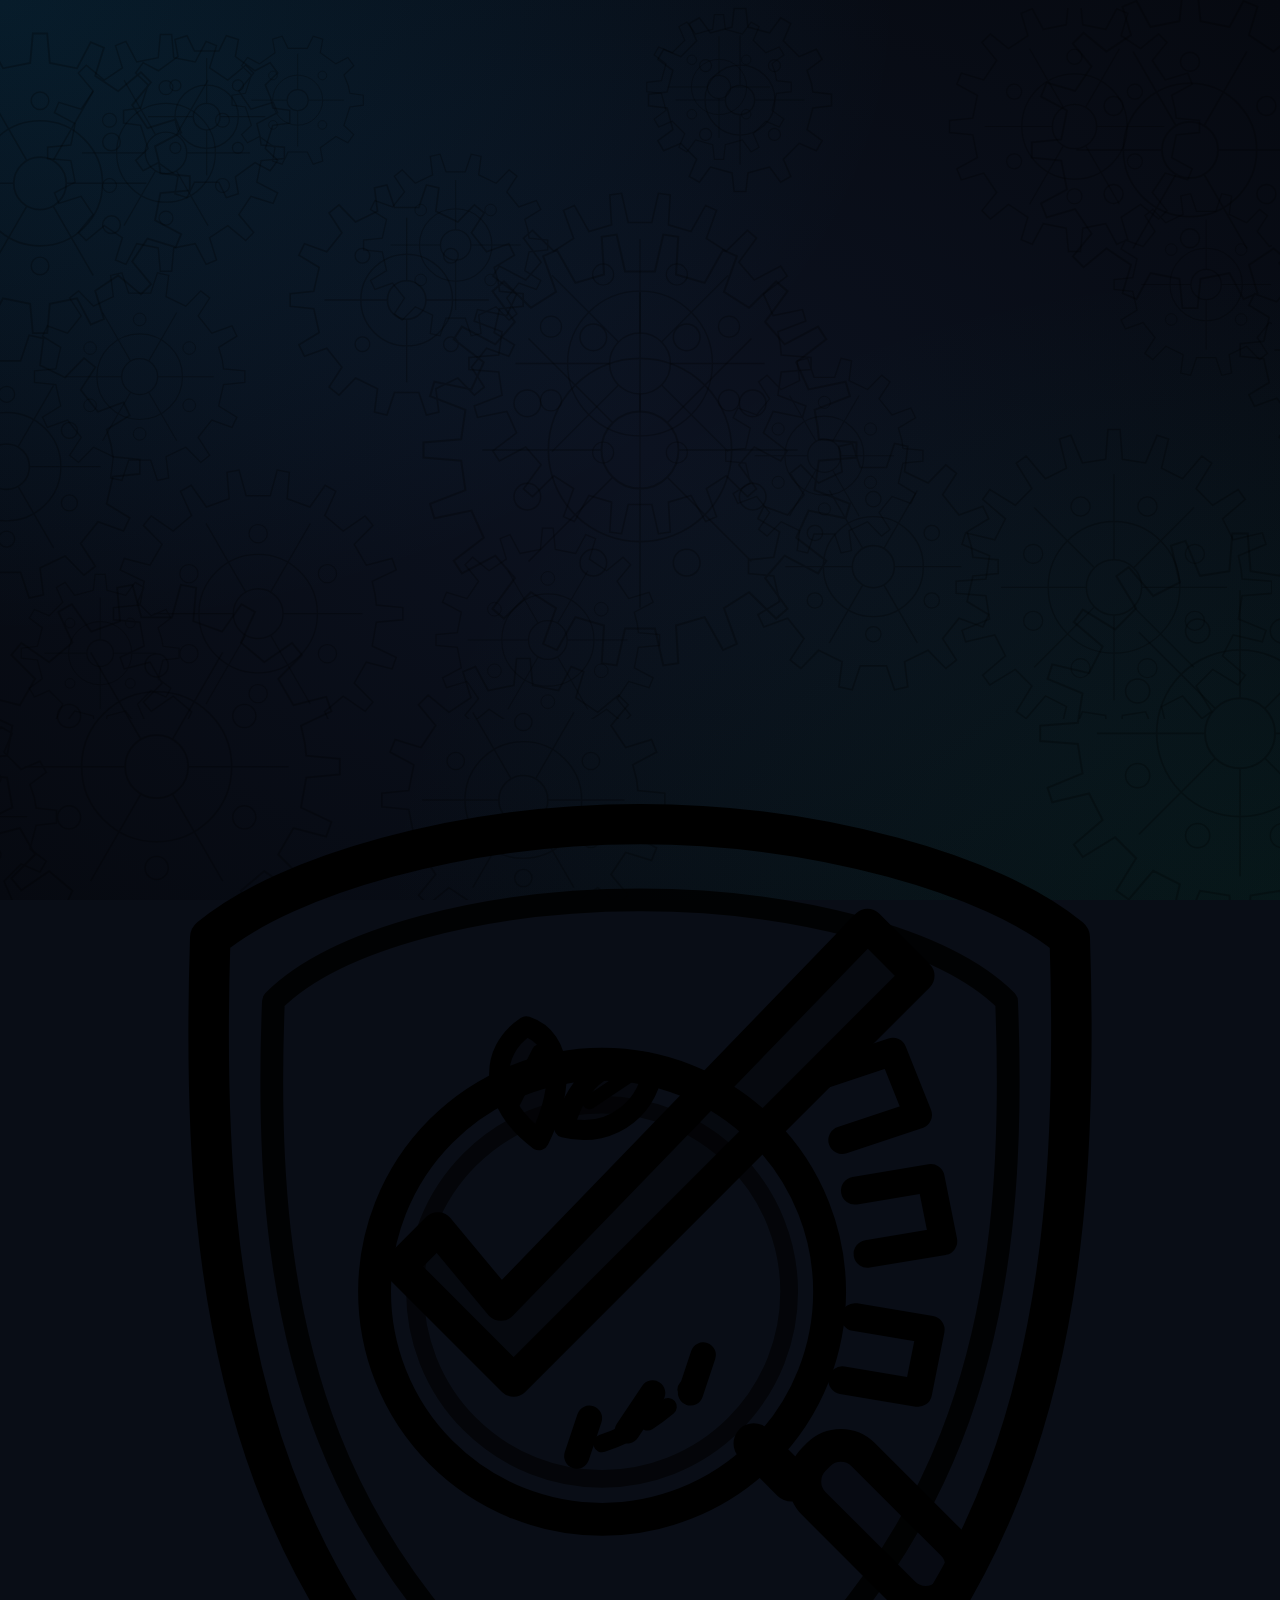
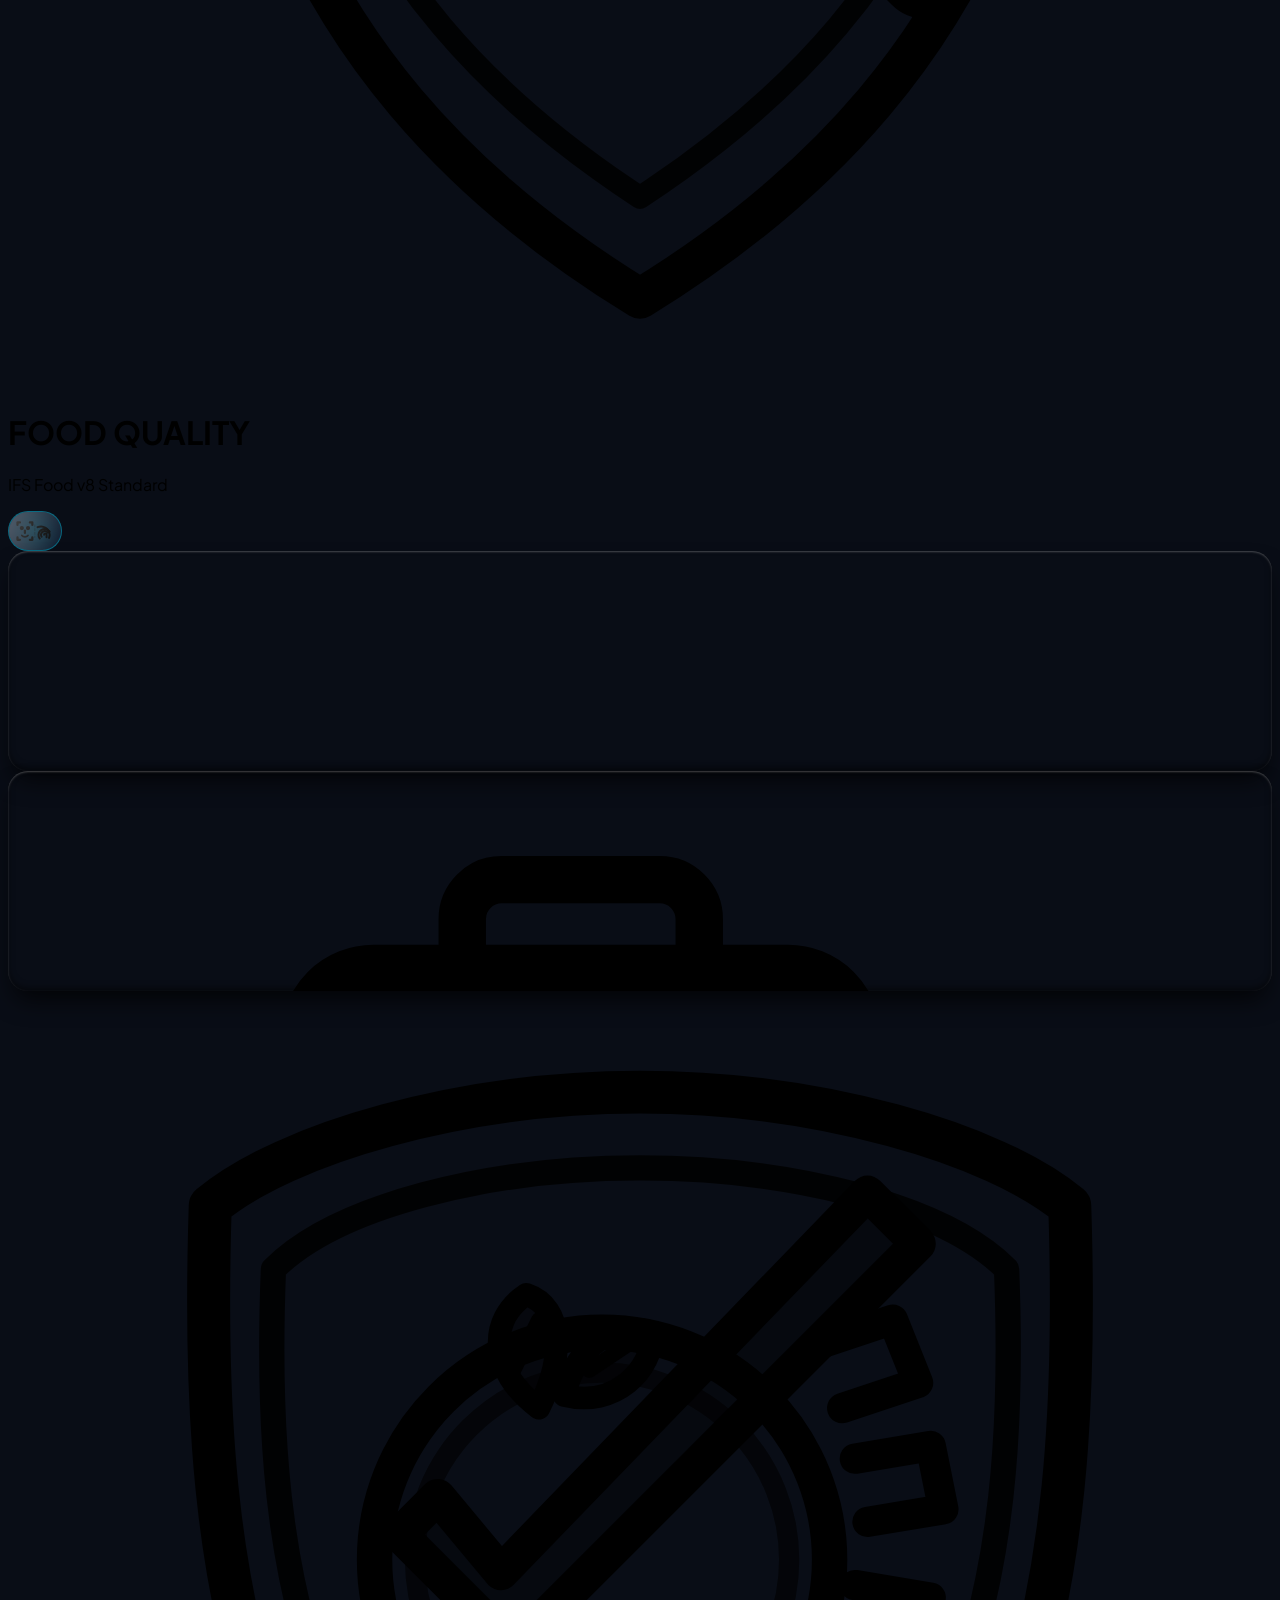
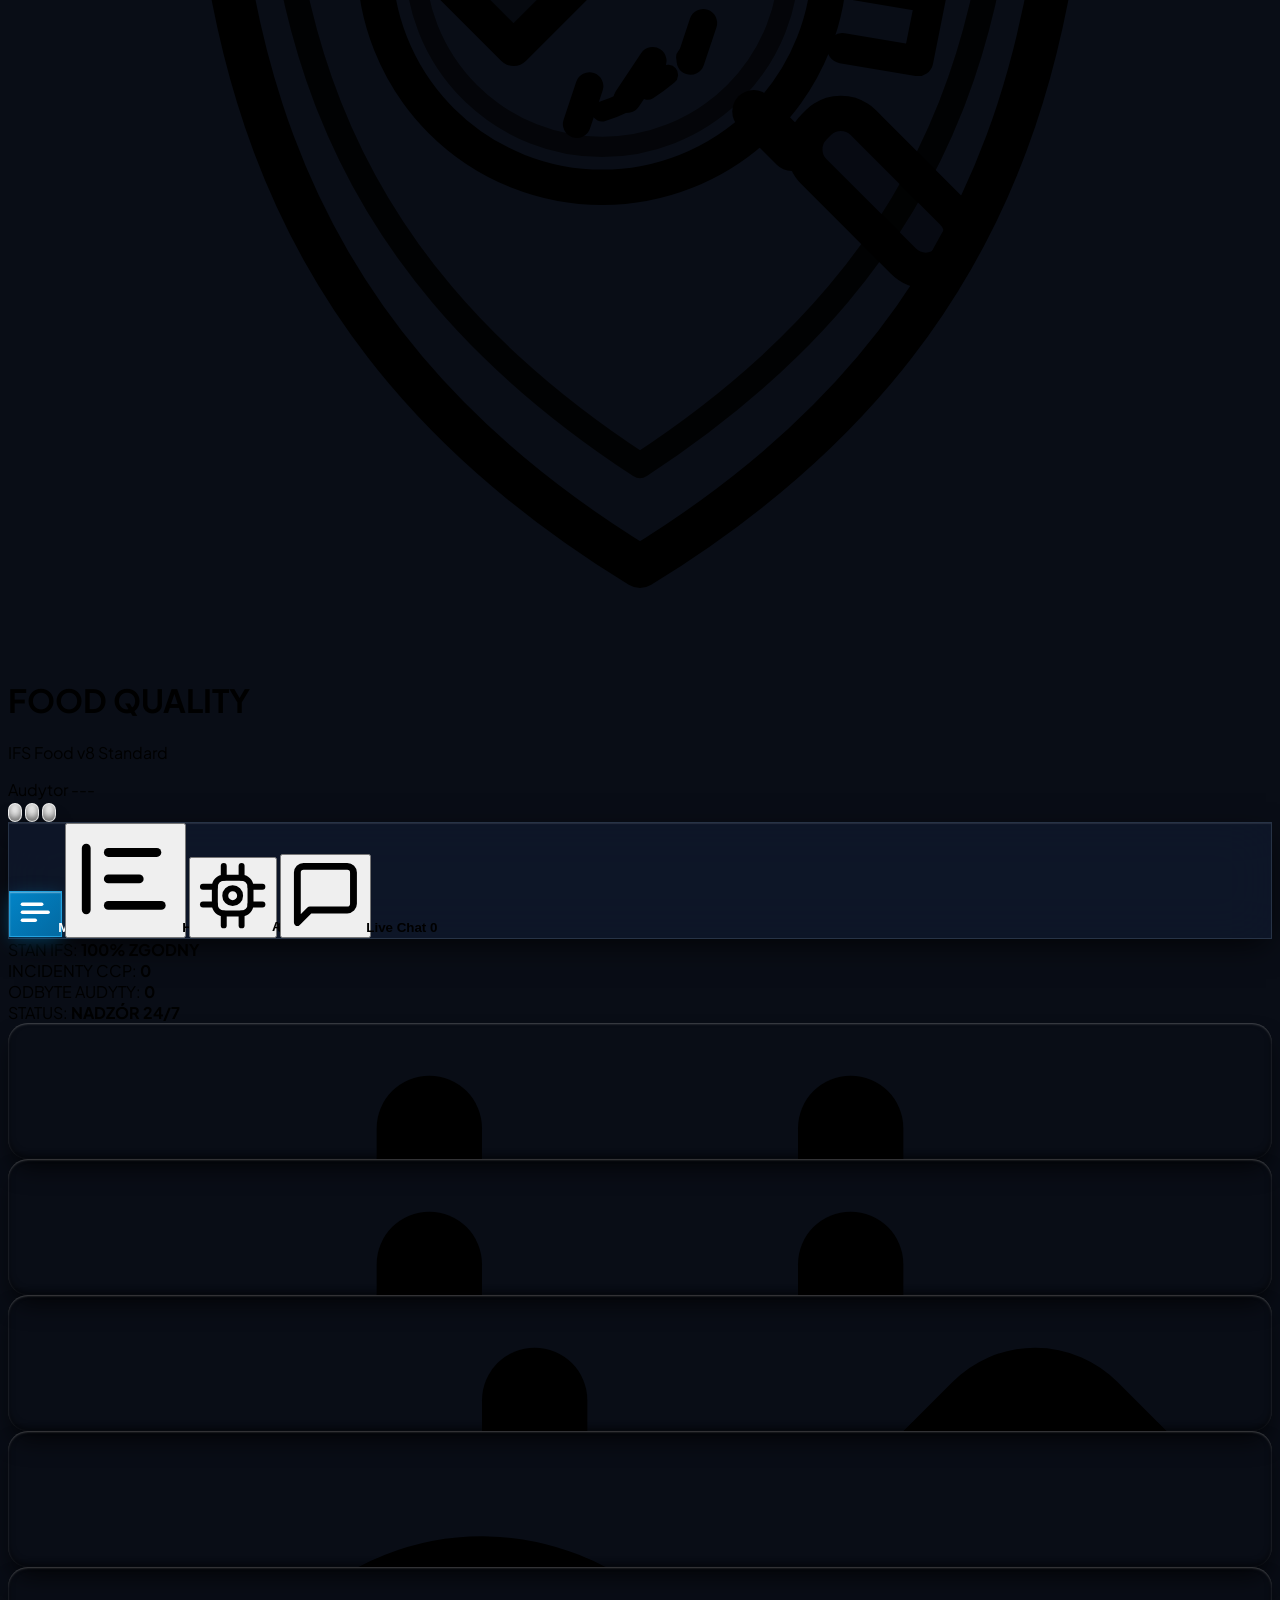
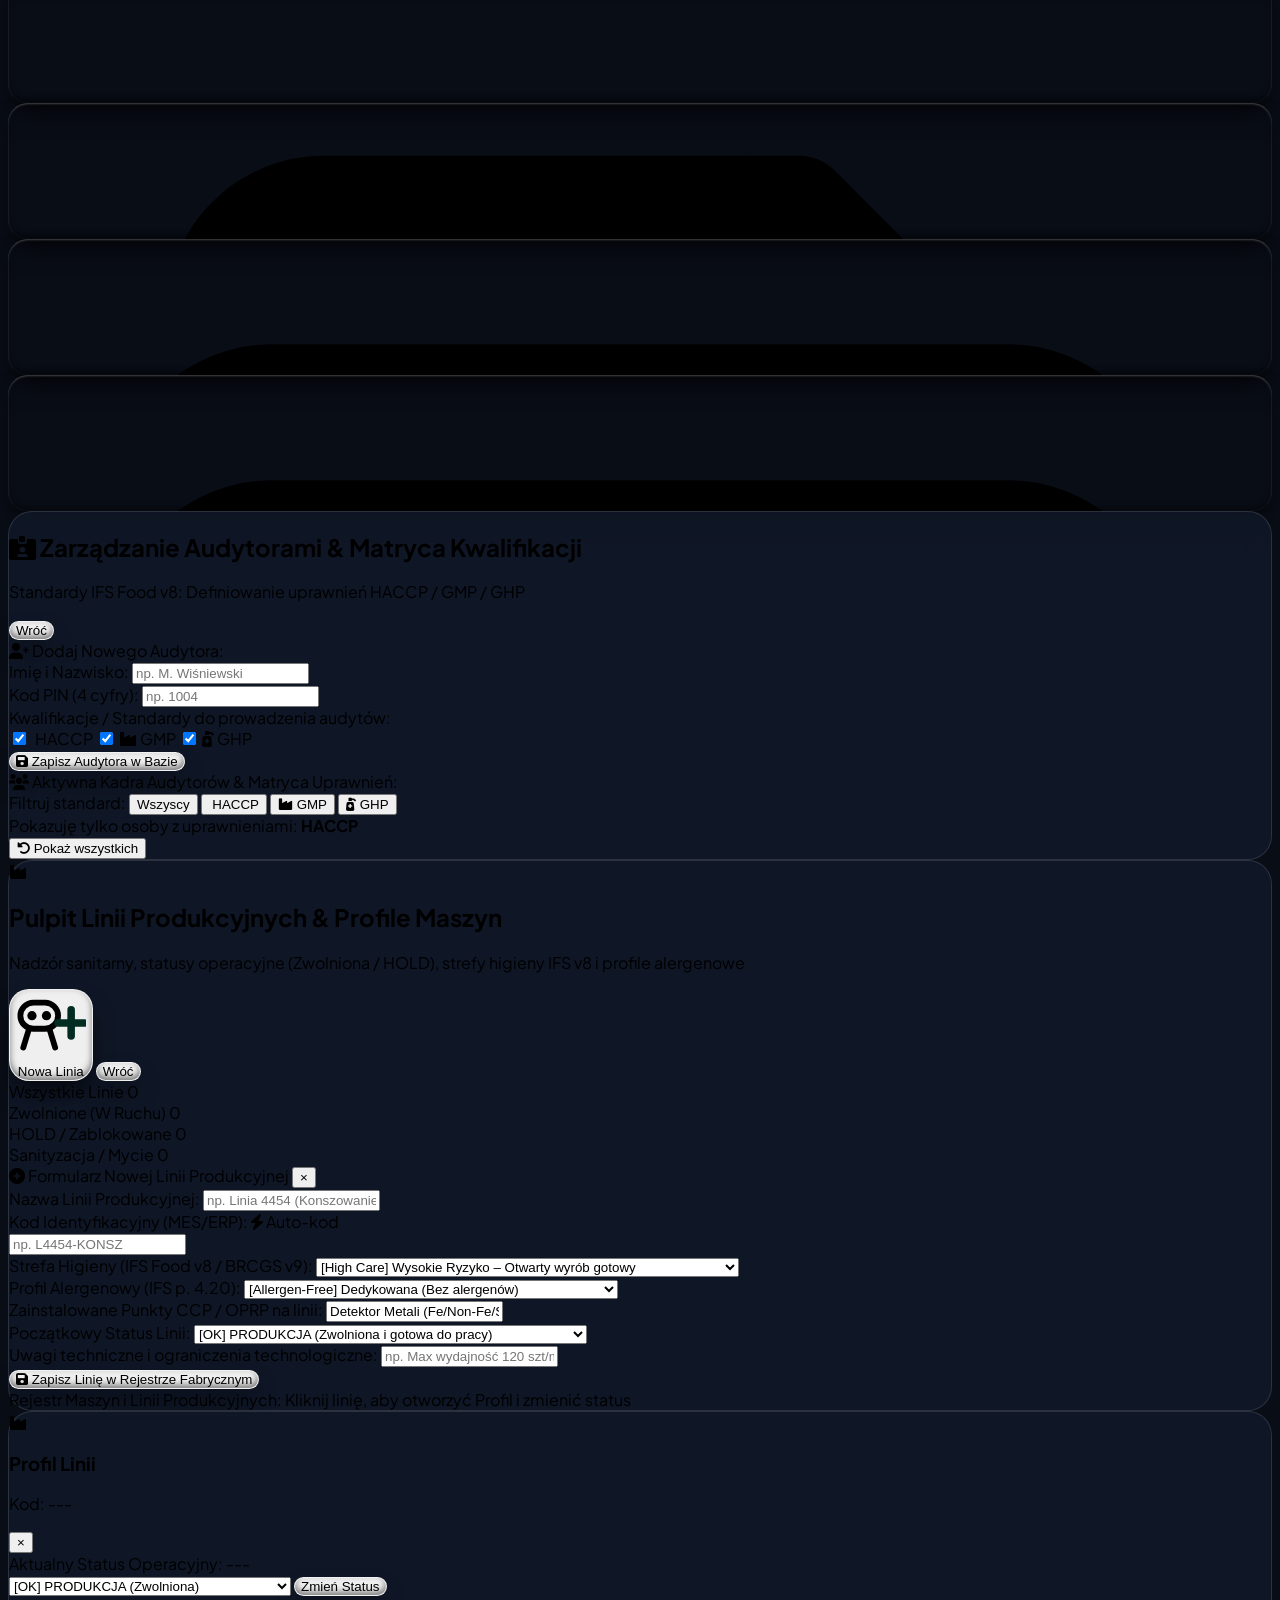
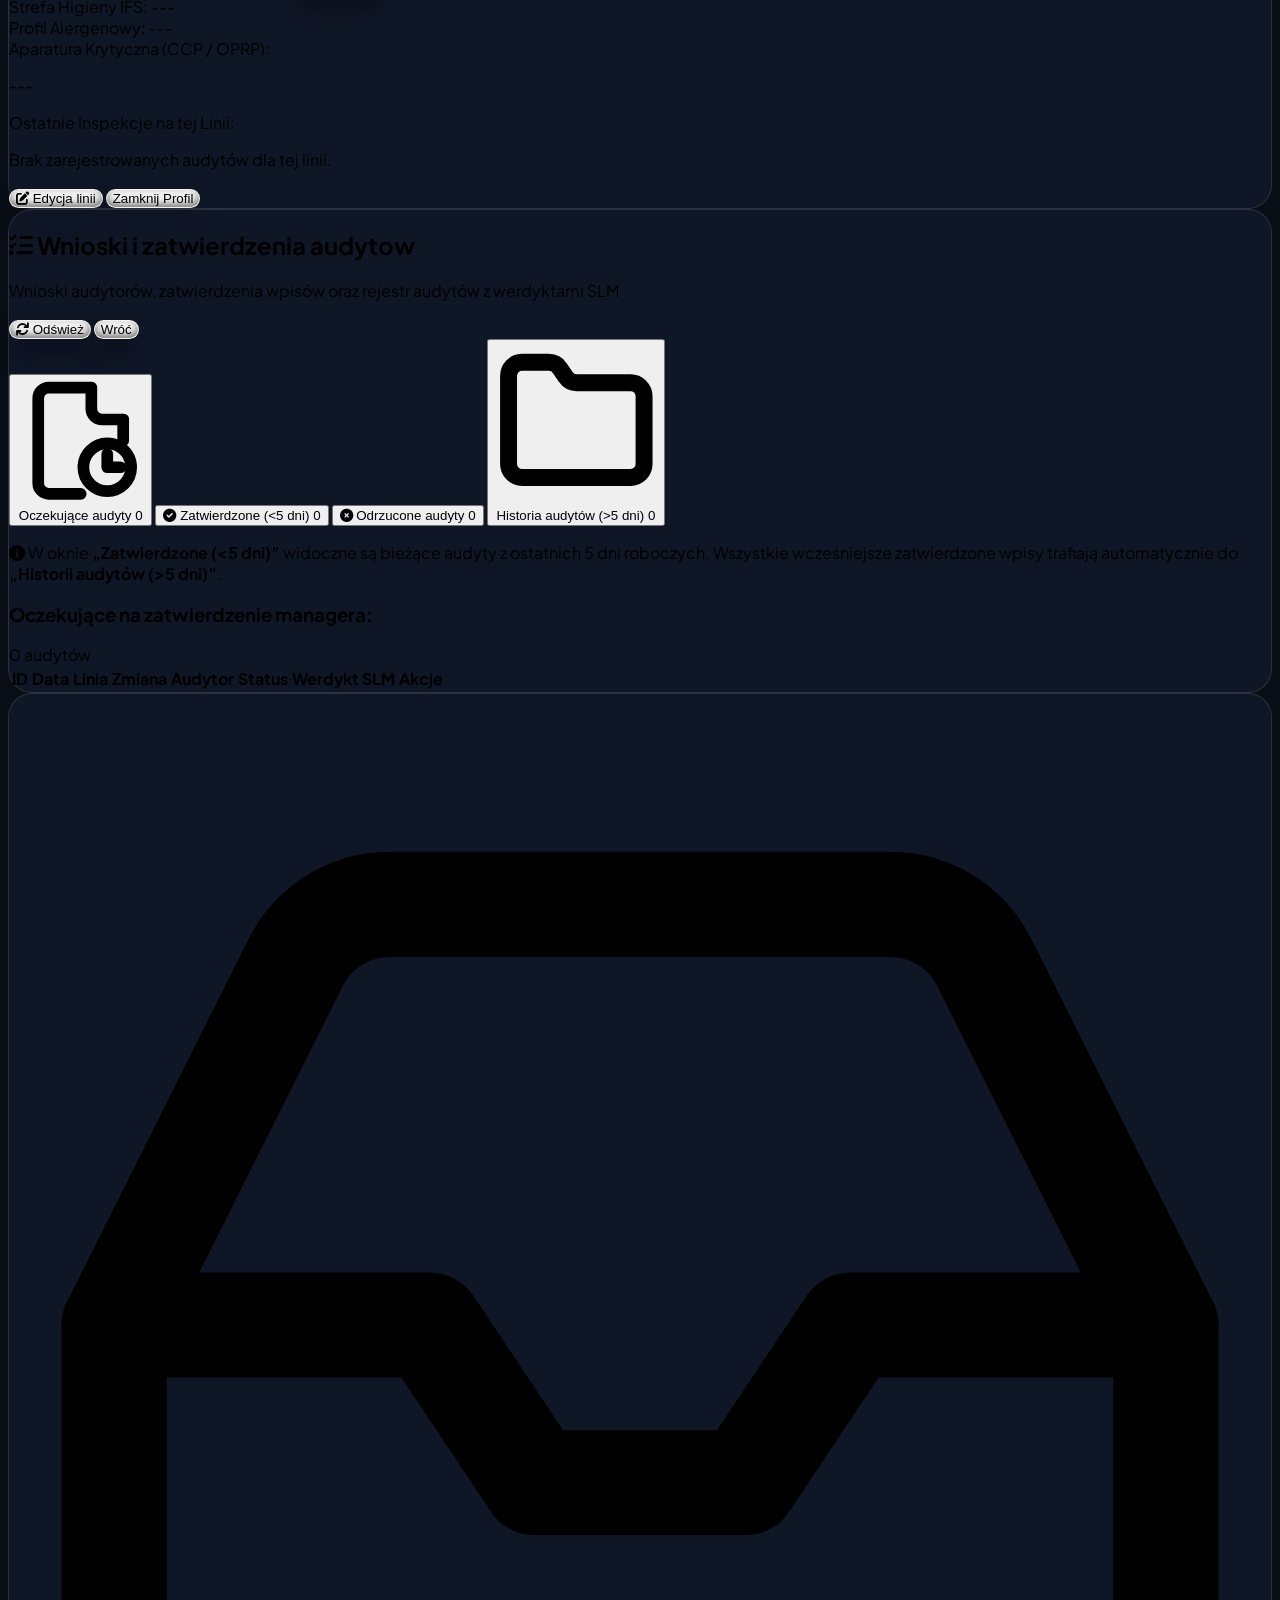
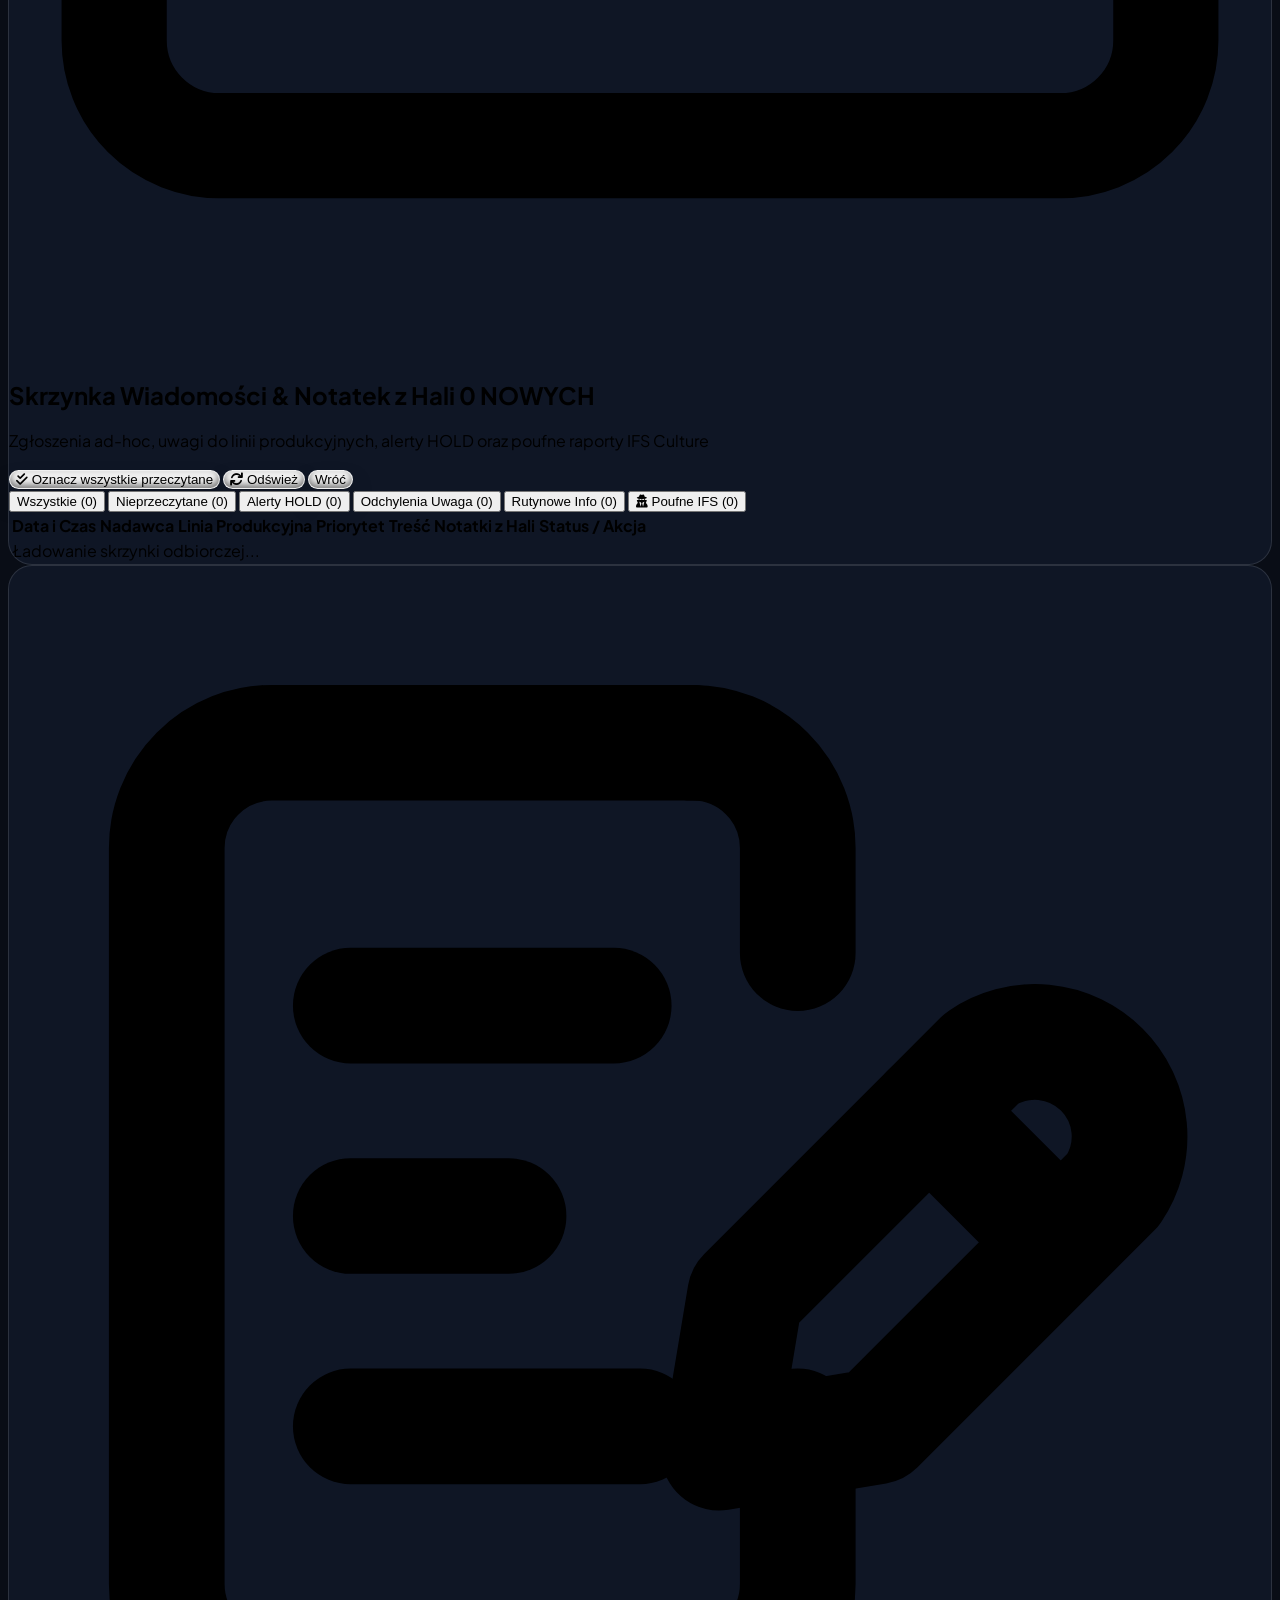
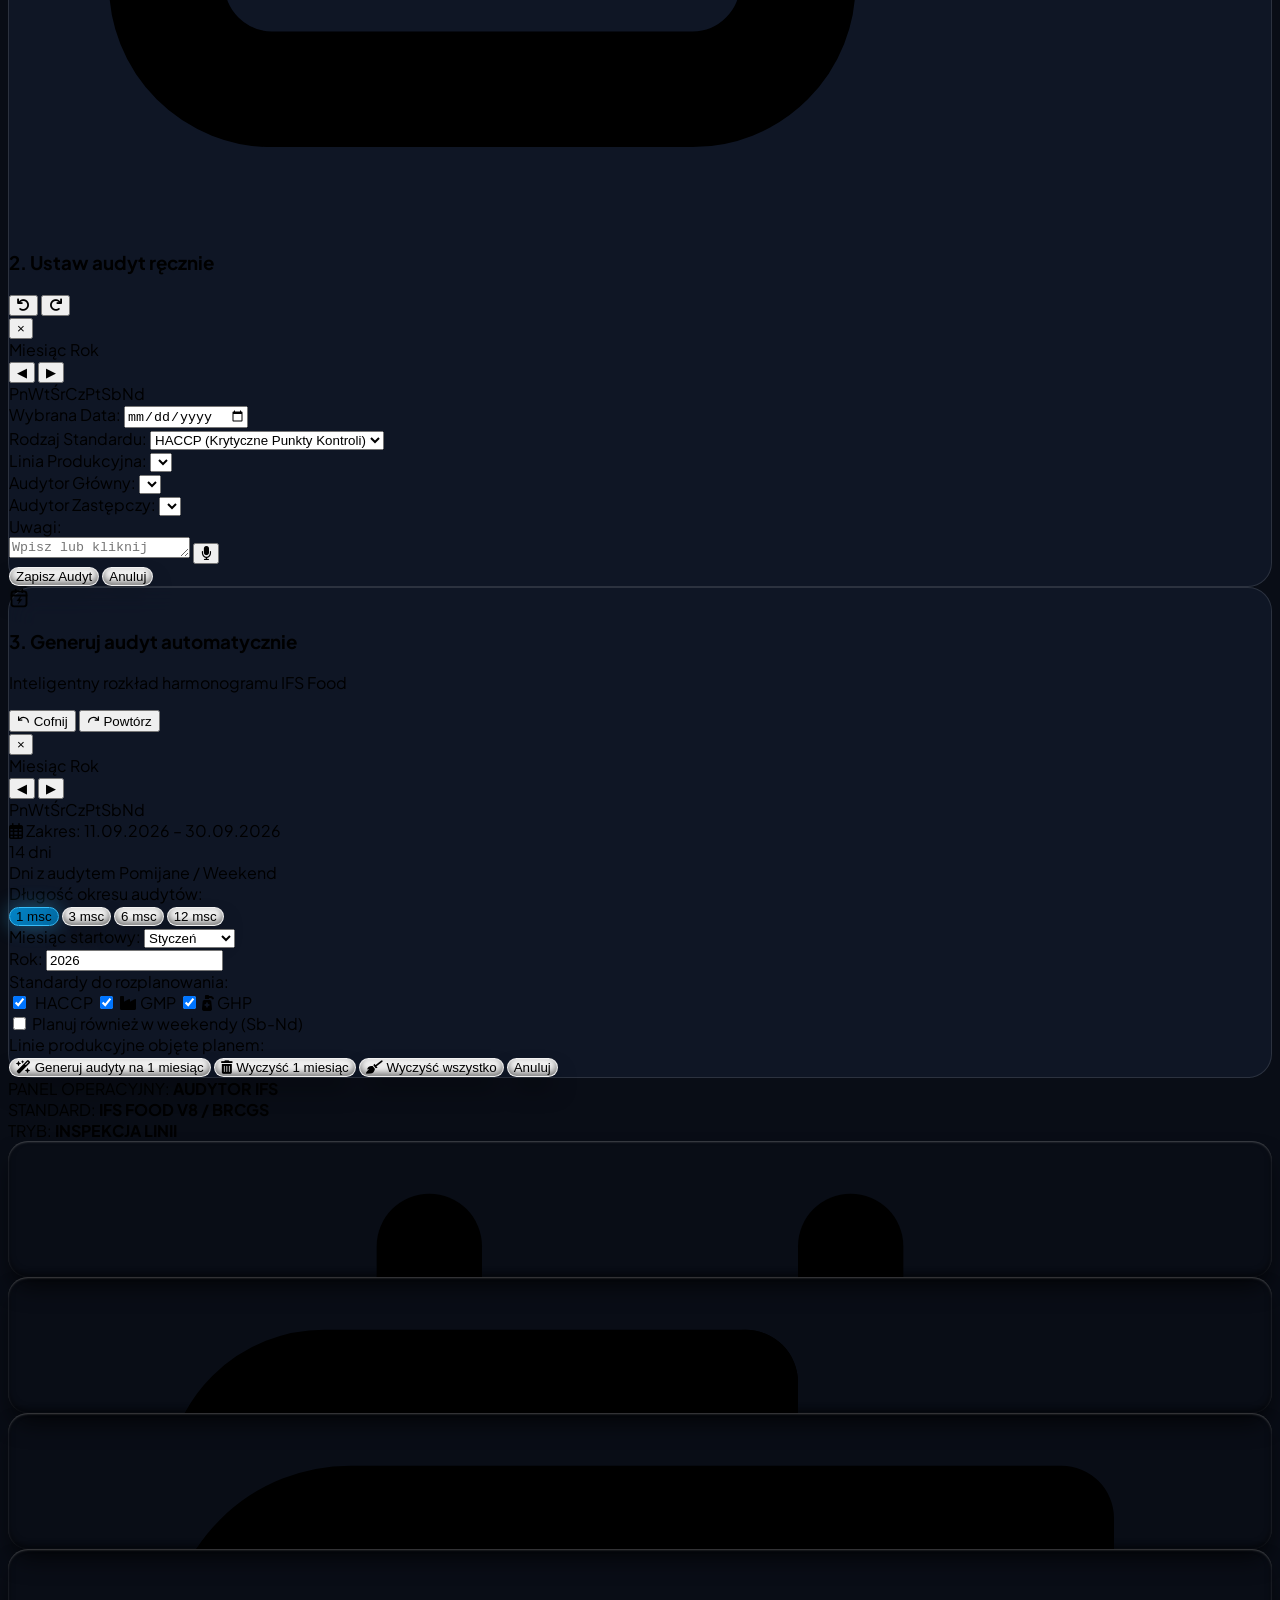
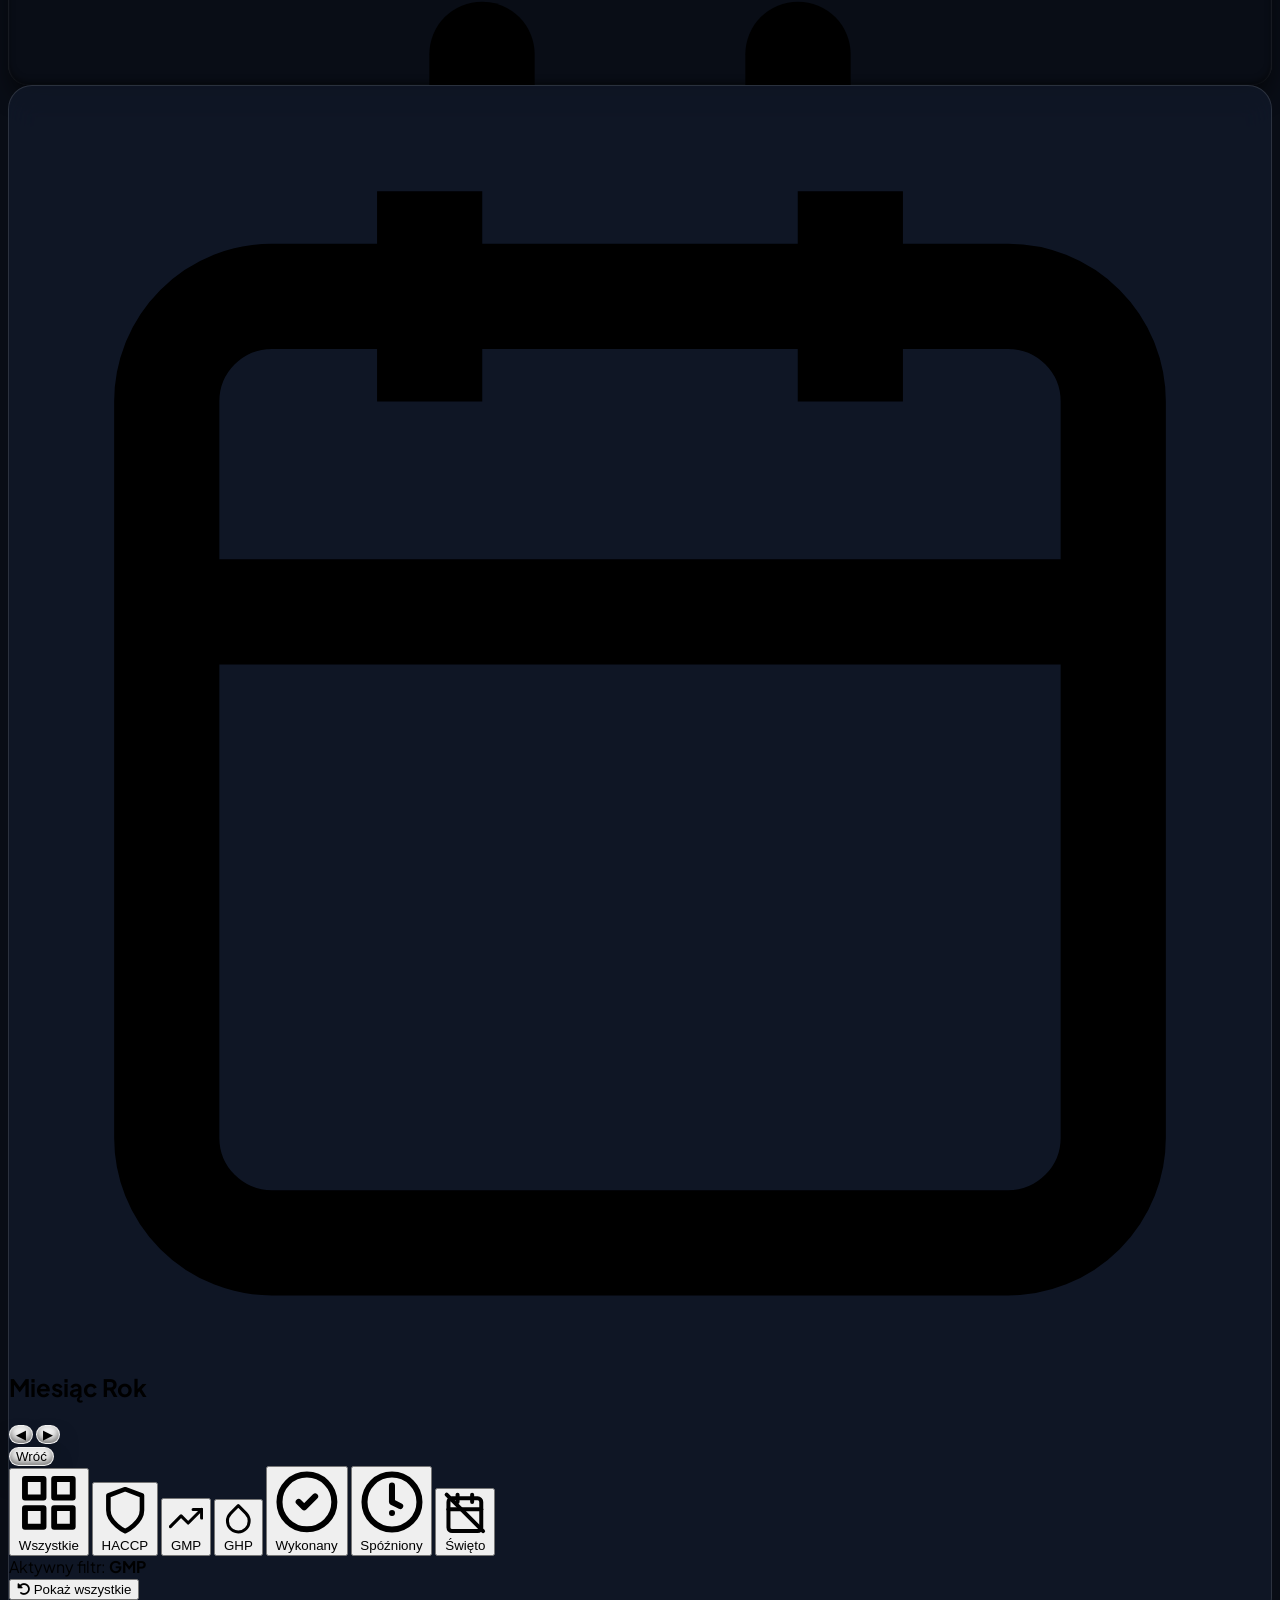
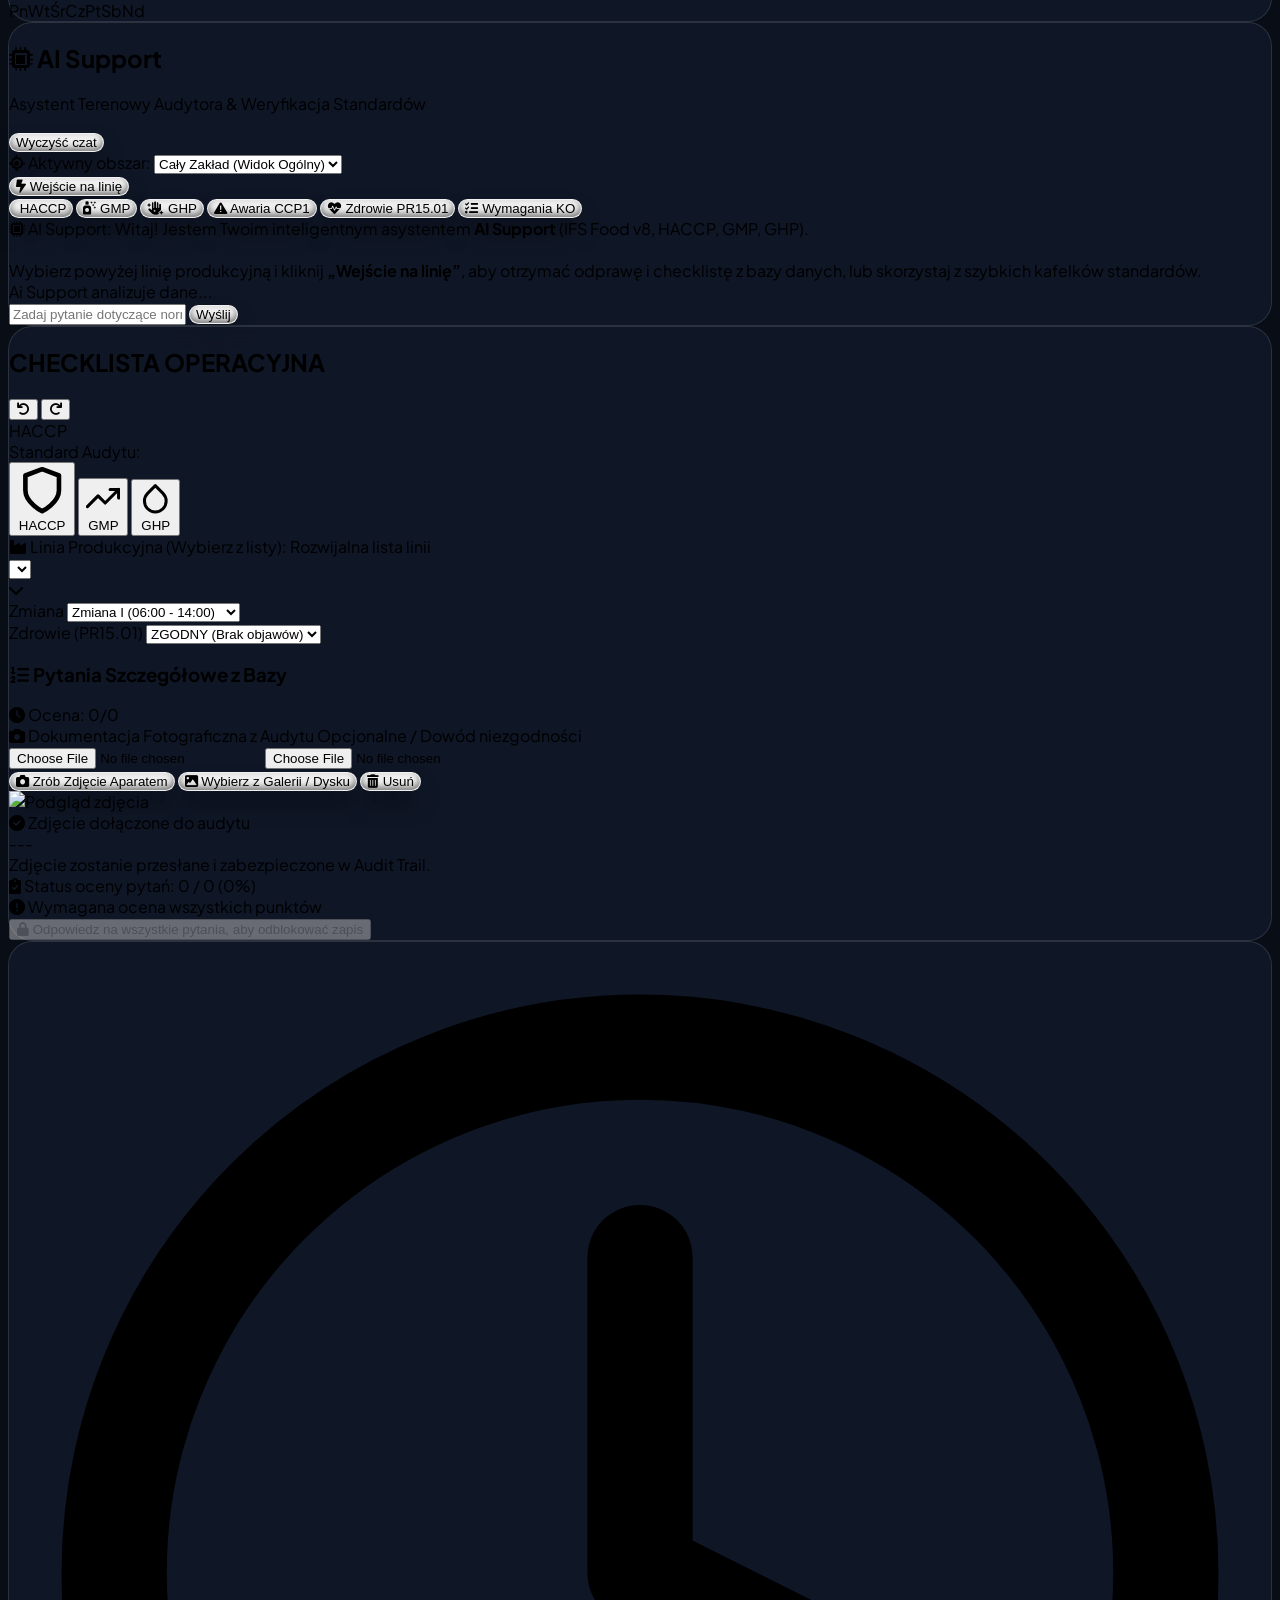
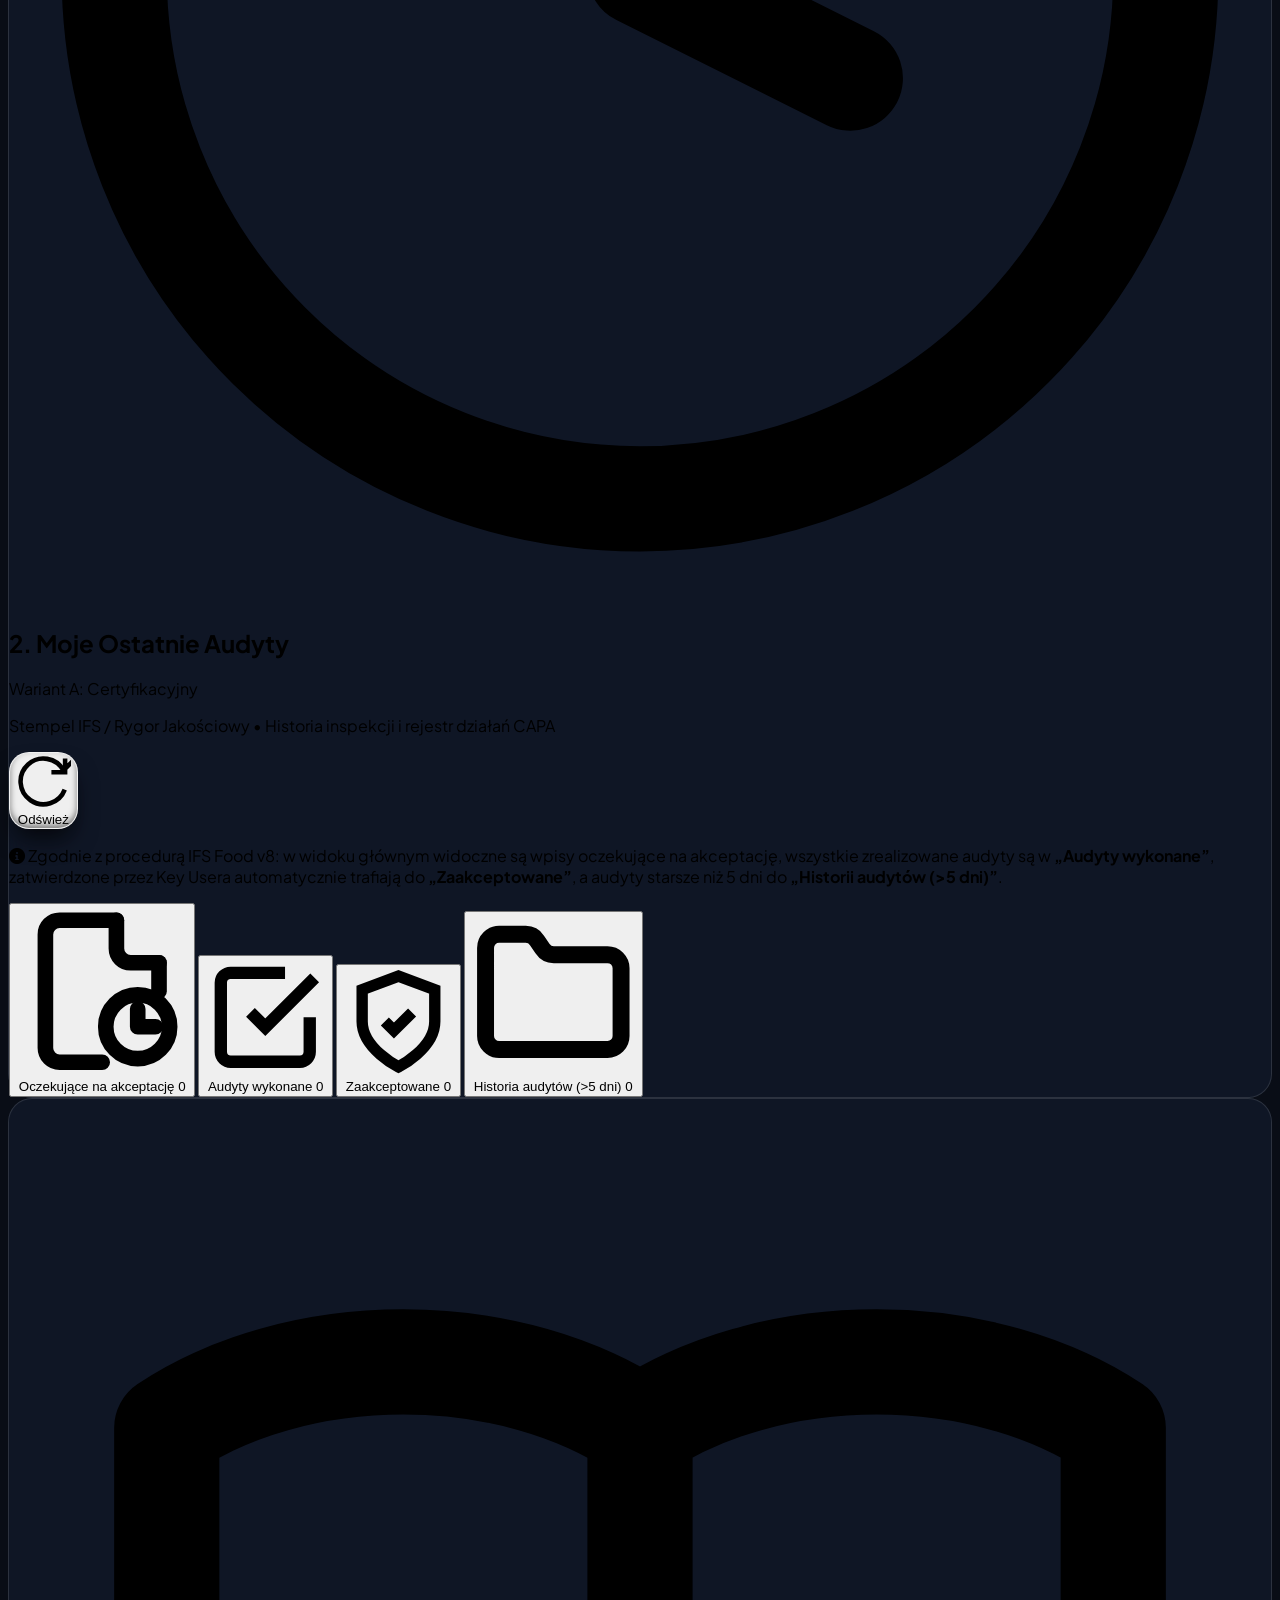
==== commit 6a255053: "refactor(frontend): extract audit_form.js module from app.js - Extracted IFS checklist rendering, KO" ====
--- a/index.html
+++ b/index.html
@@ -2741,8 +2741,11 @@
     <!-- FALLBACK MOCK API DLA WERSJI STATYCZNEJ / WWW OFFLINE -->
     <script src="static/js/mock_api.js?v=20260930_v12"></script>
     <!-- GŁÓWNY MODUŁ JS APLIKACJI -->
-    <script src="static/js/app.js?v=20260930_v73"></script>
+    <script src="static/js/app.js?v=20260930_v74"></script>
+    <script src="static/js/calendar.js?v=20260930_v1"></script>
+    <script src="static/js/audit_form.js?v=20260930_v1"></script>
     <script src="static/js/auth_caps.js?v=20260930_v5"></script>
+    <script src="static/js/speech_recorder.js?v=20260930_v1"></script>
 
     <!-- MODAL: LIVE CHAT OPERACYJNY (HALA ↔ BIURO / AUDYTORZY ↔ KIEROWNIK) -->
     <div id="modal-live-chat" class="fixed inset-0 bg-black/85 backdrop-blur-md z-50 flex items-center justify-center p-2 sm:p-4 hidden">
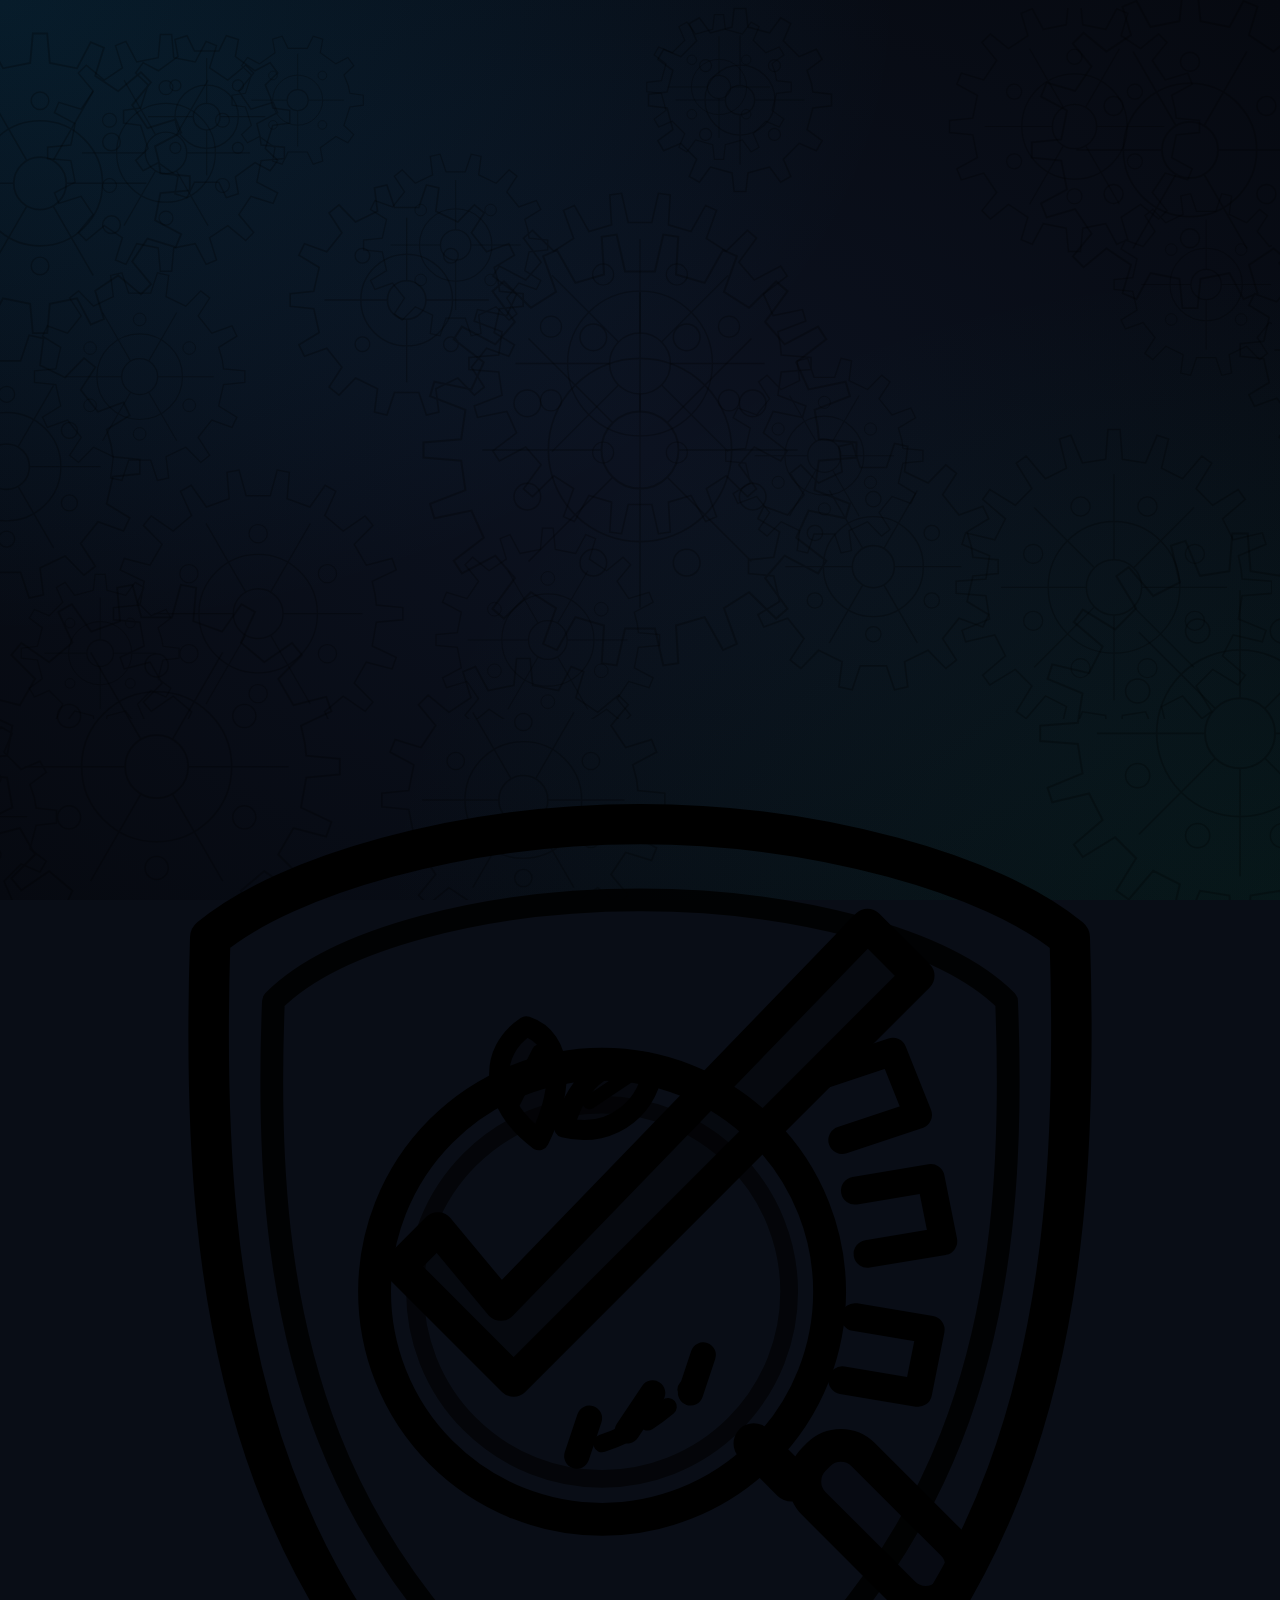
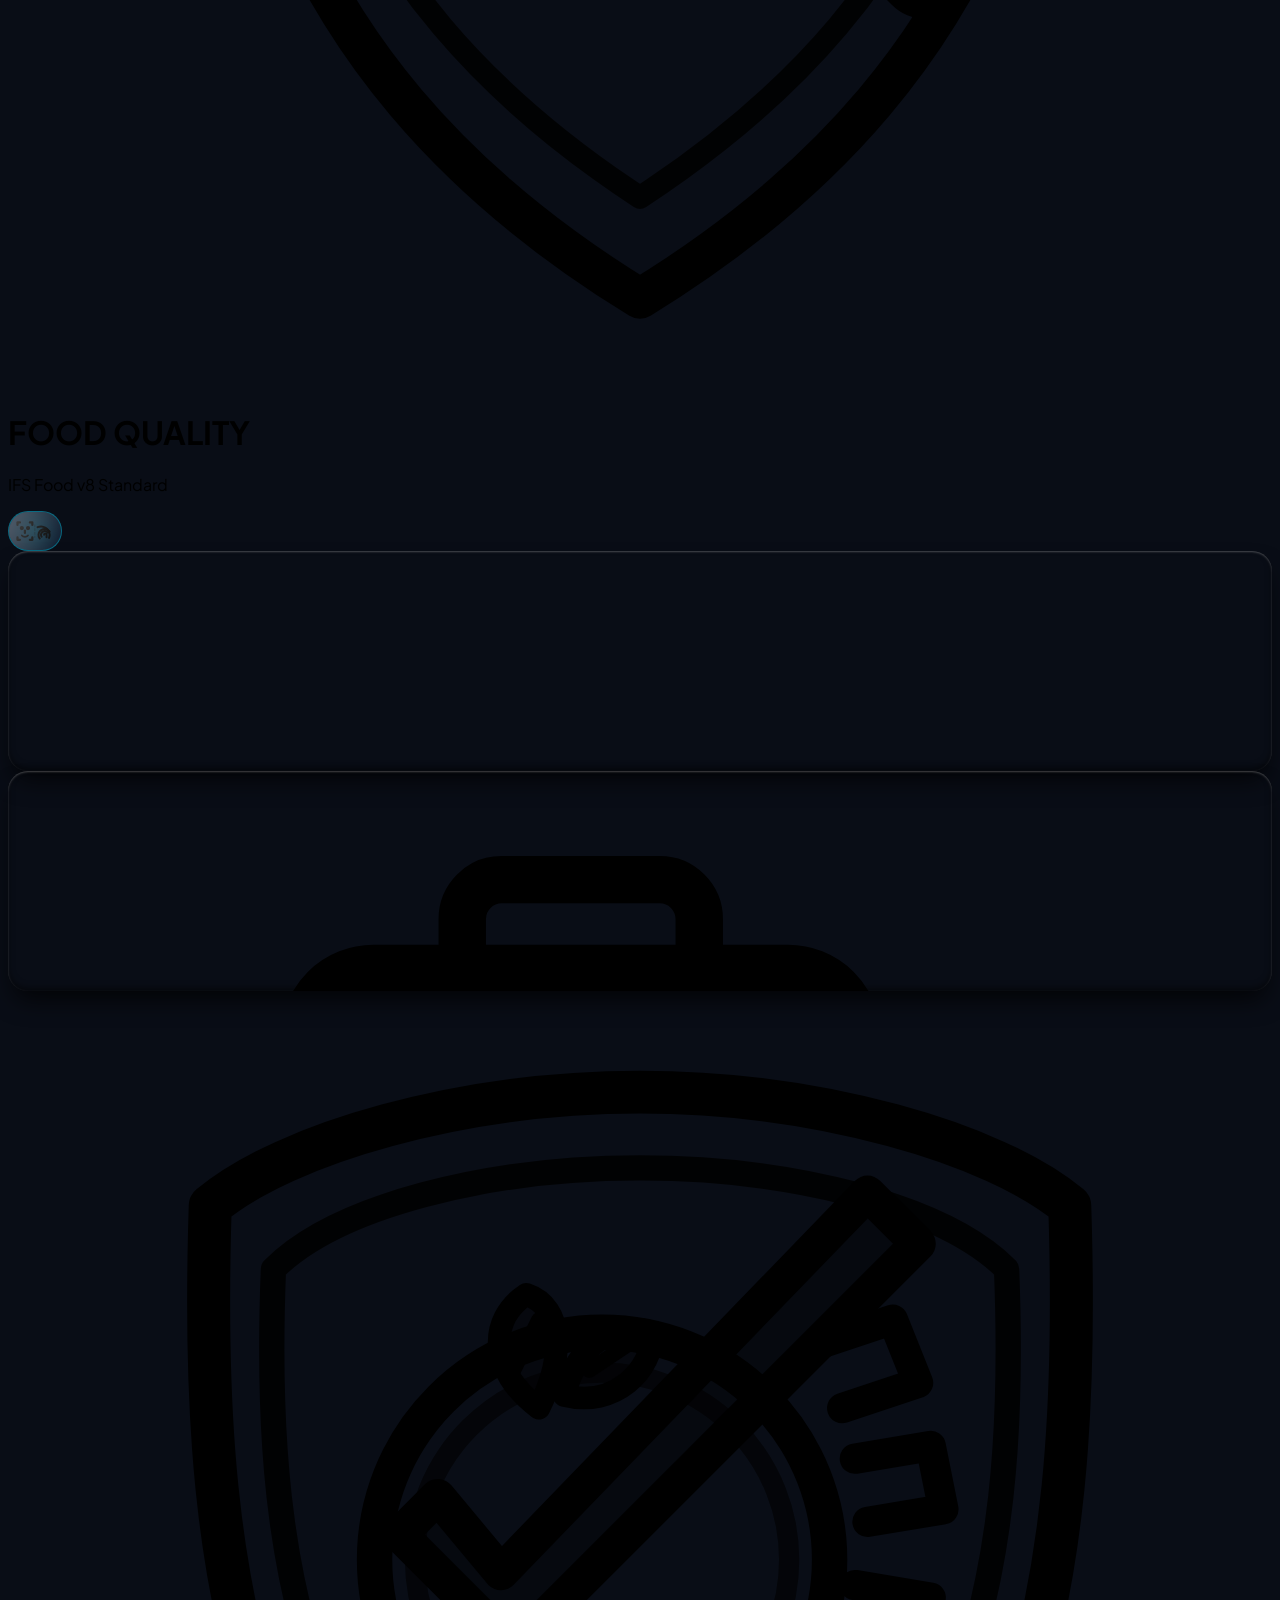
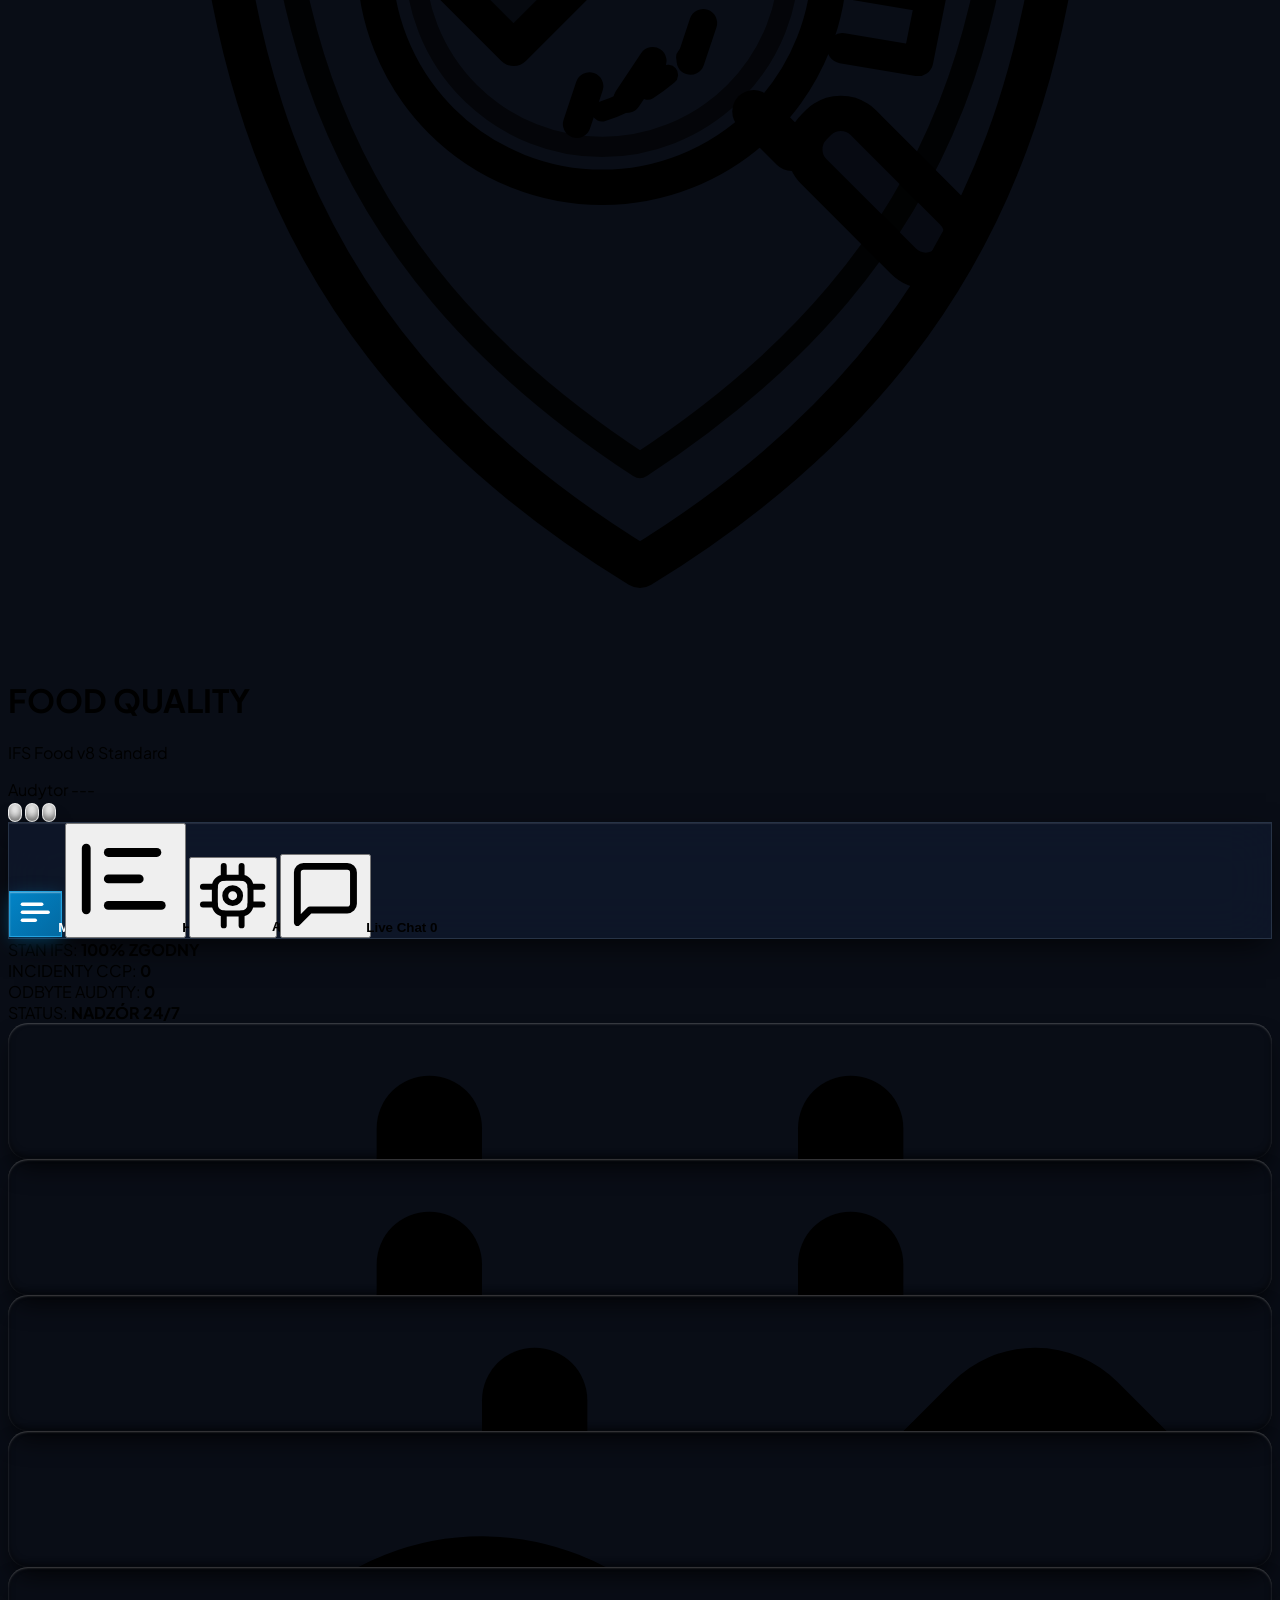
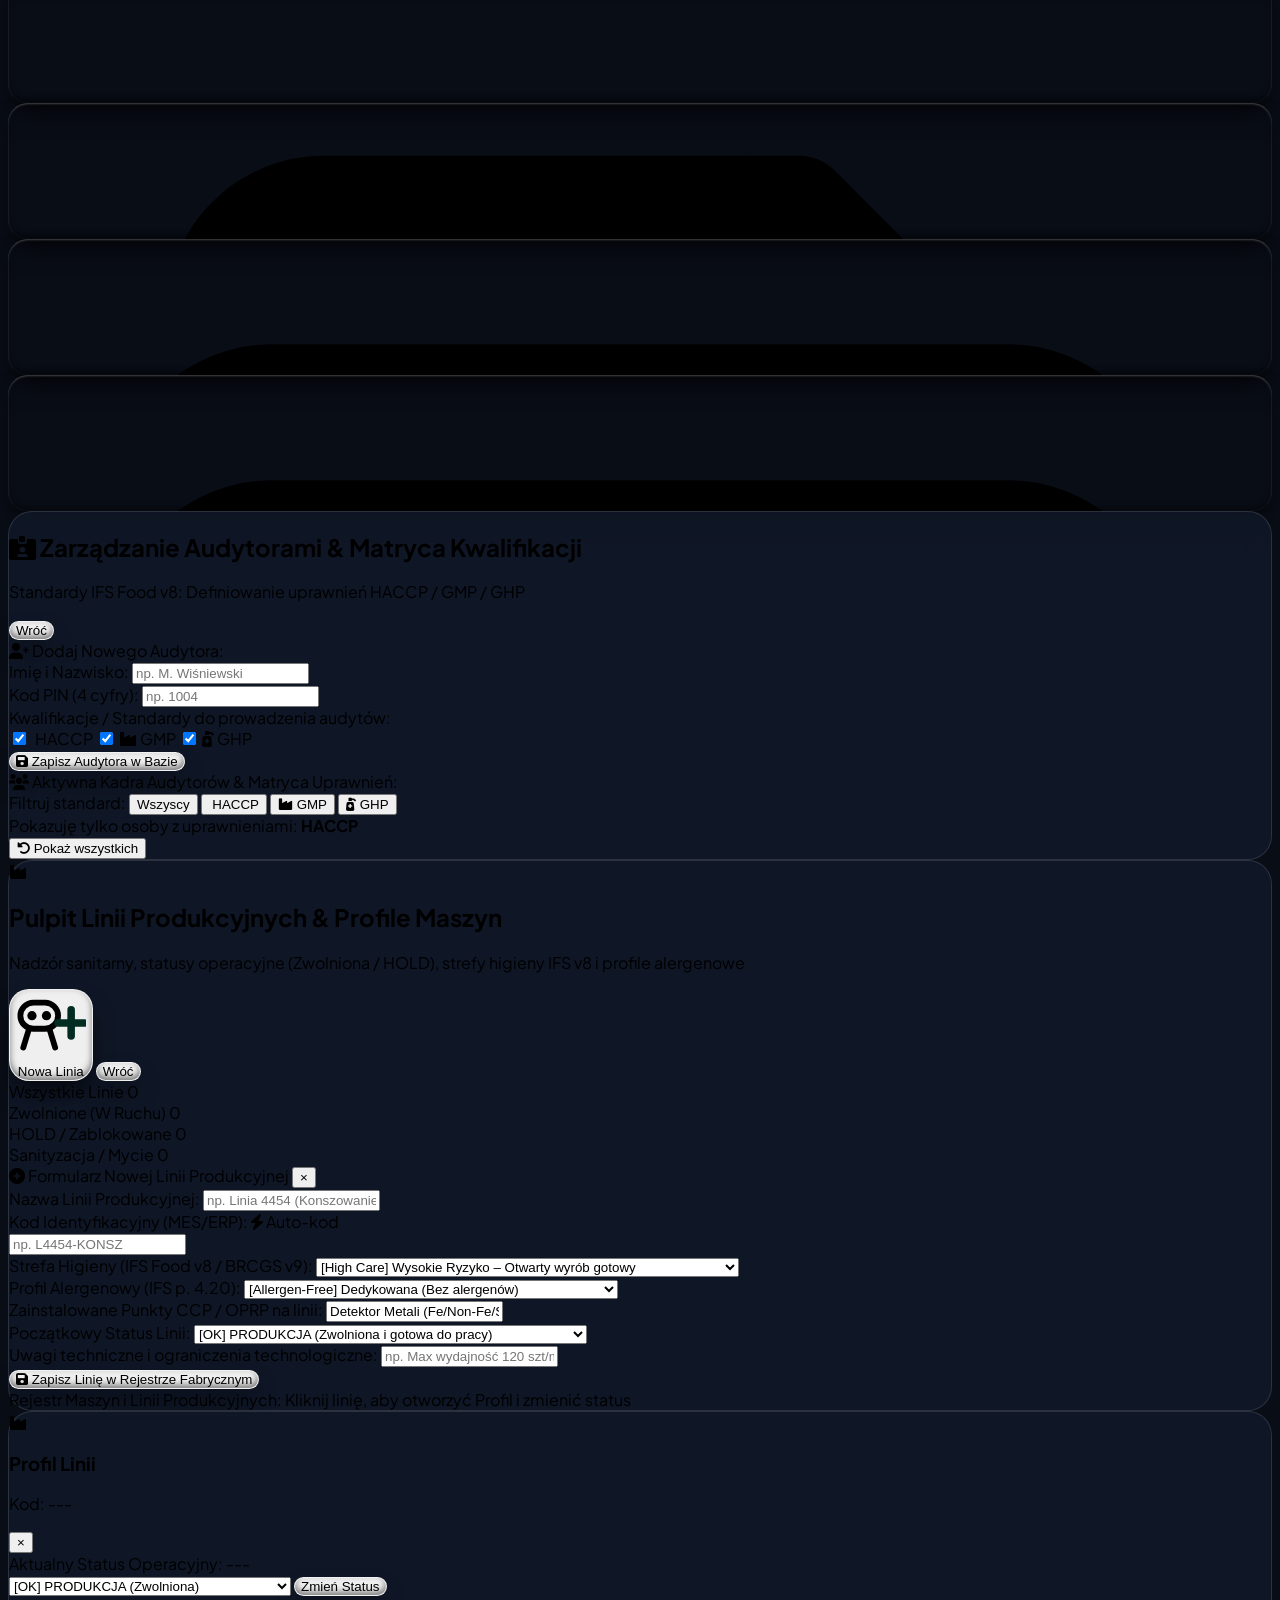
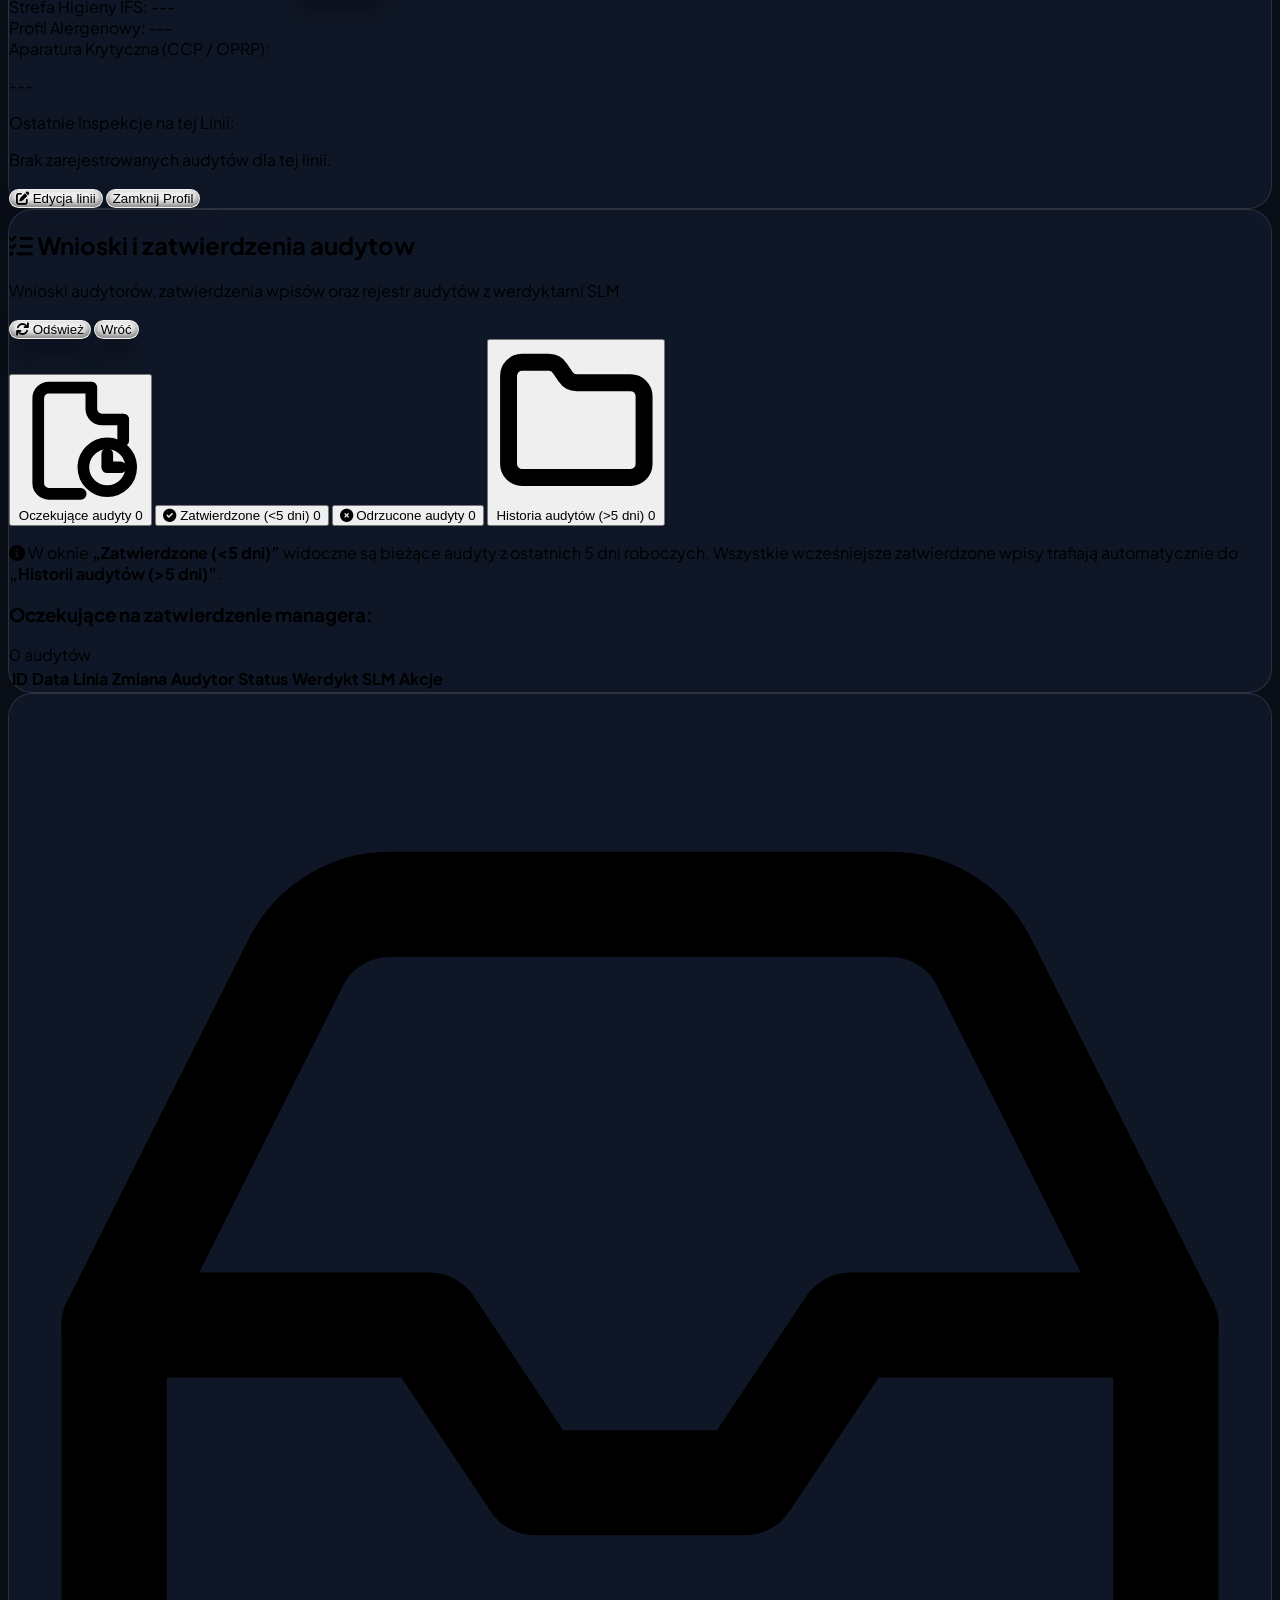
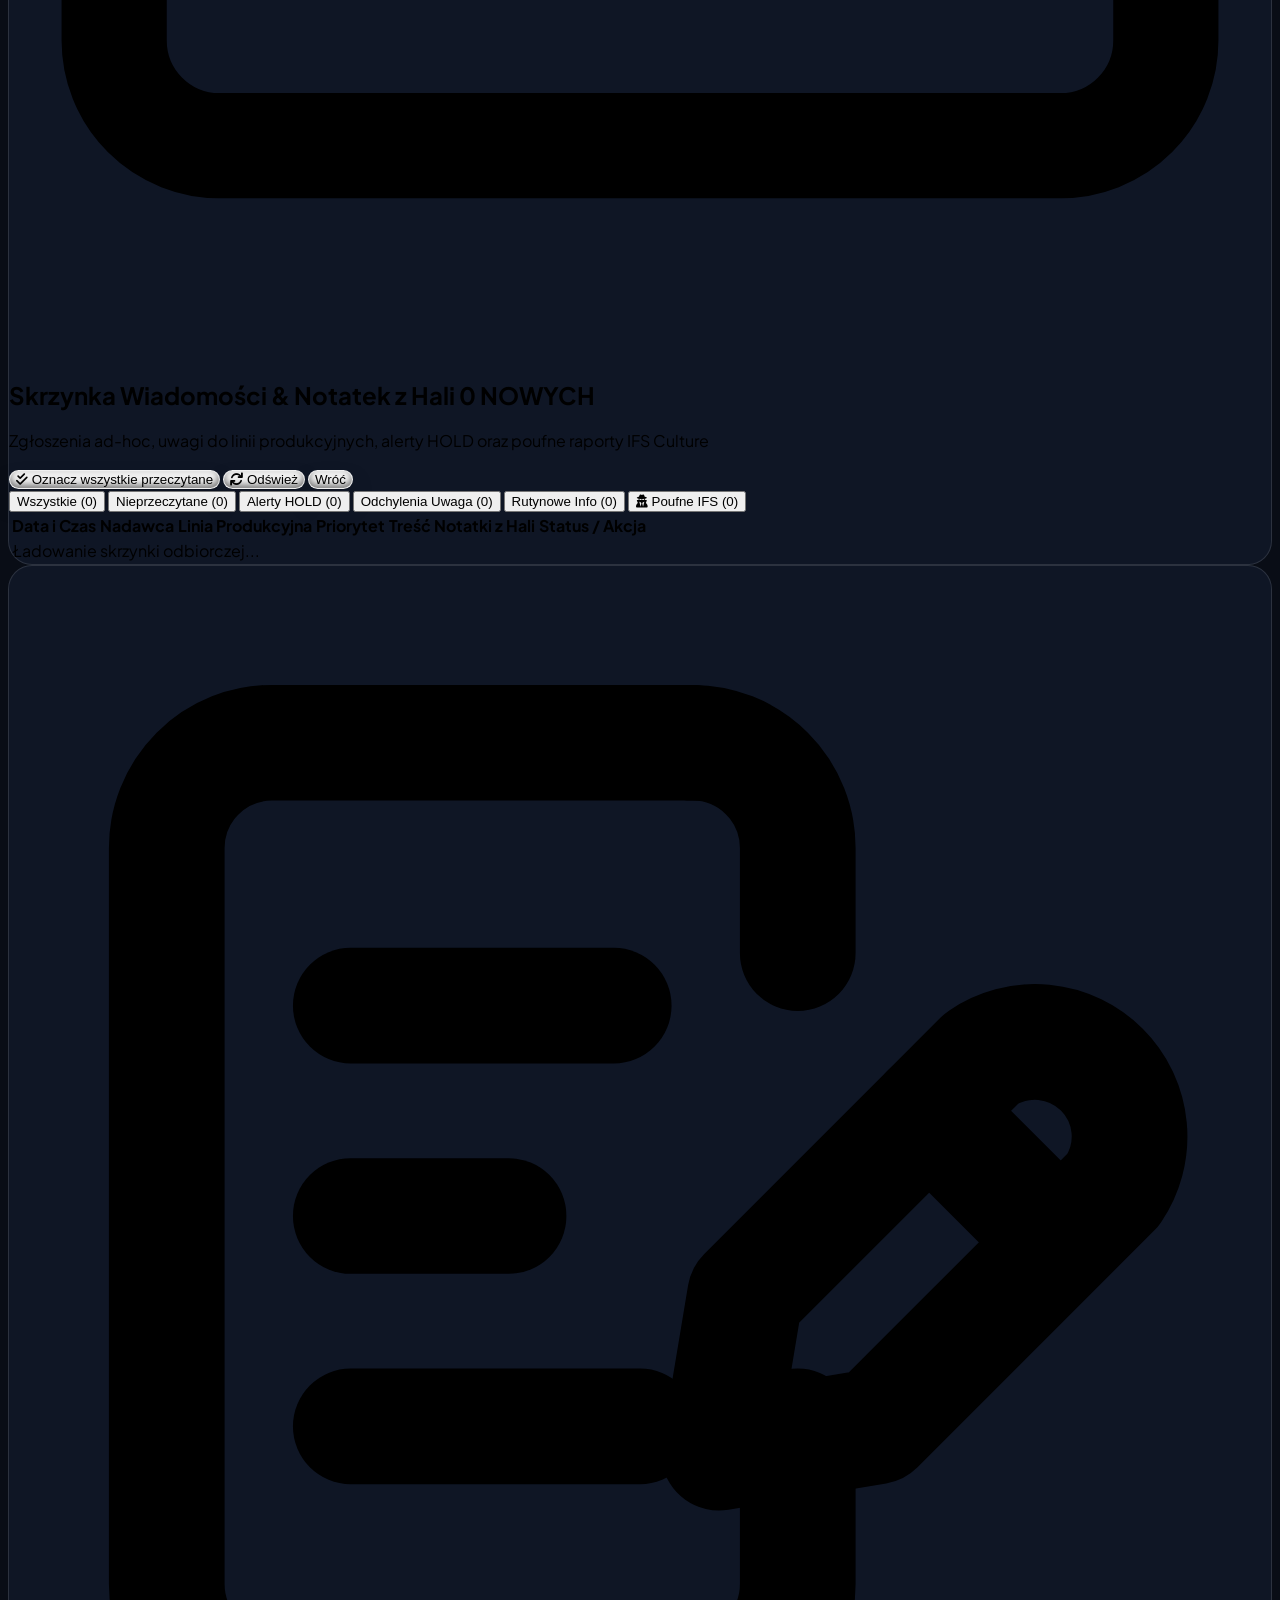
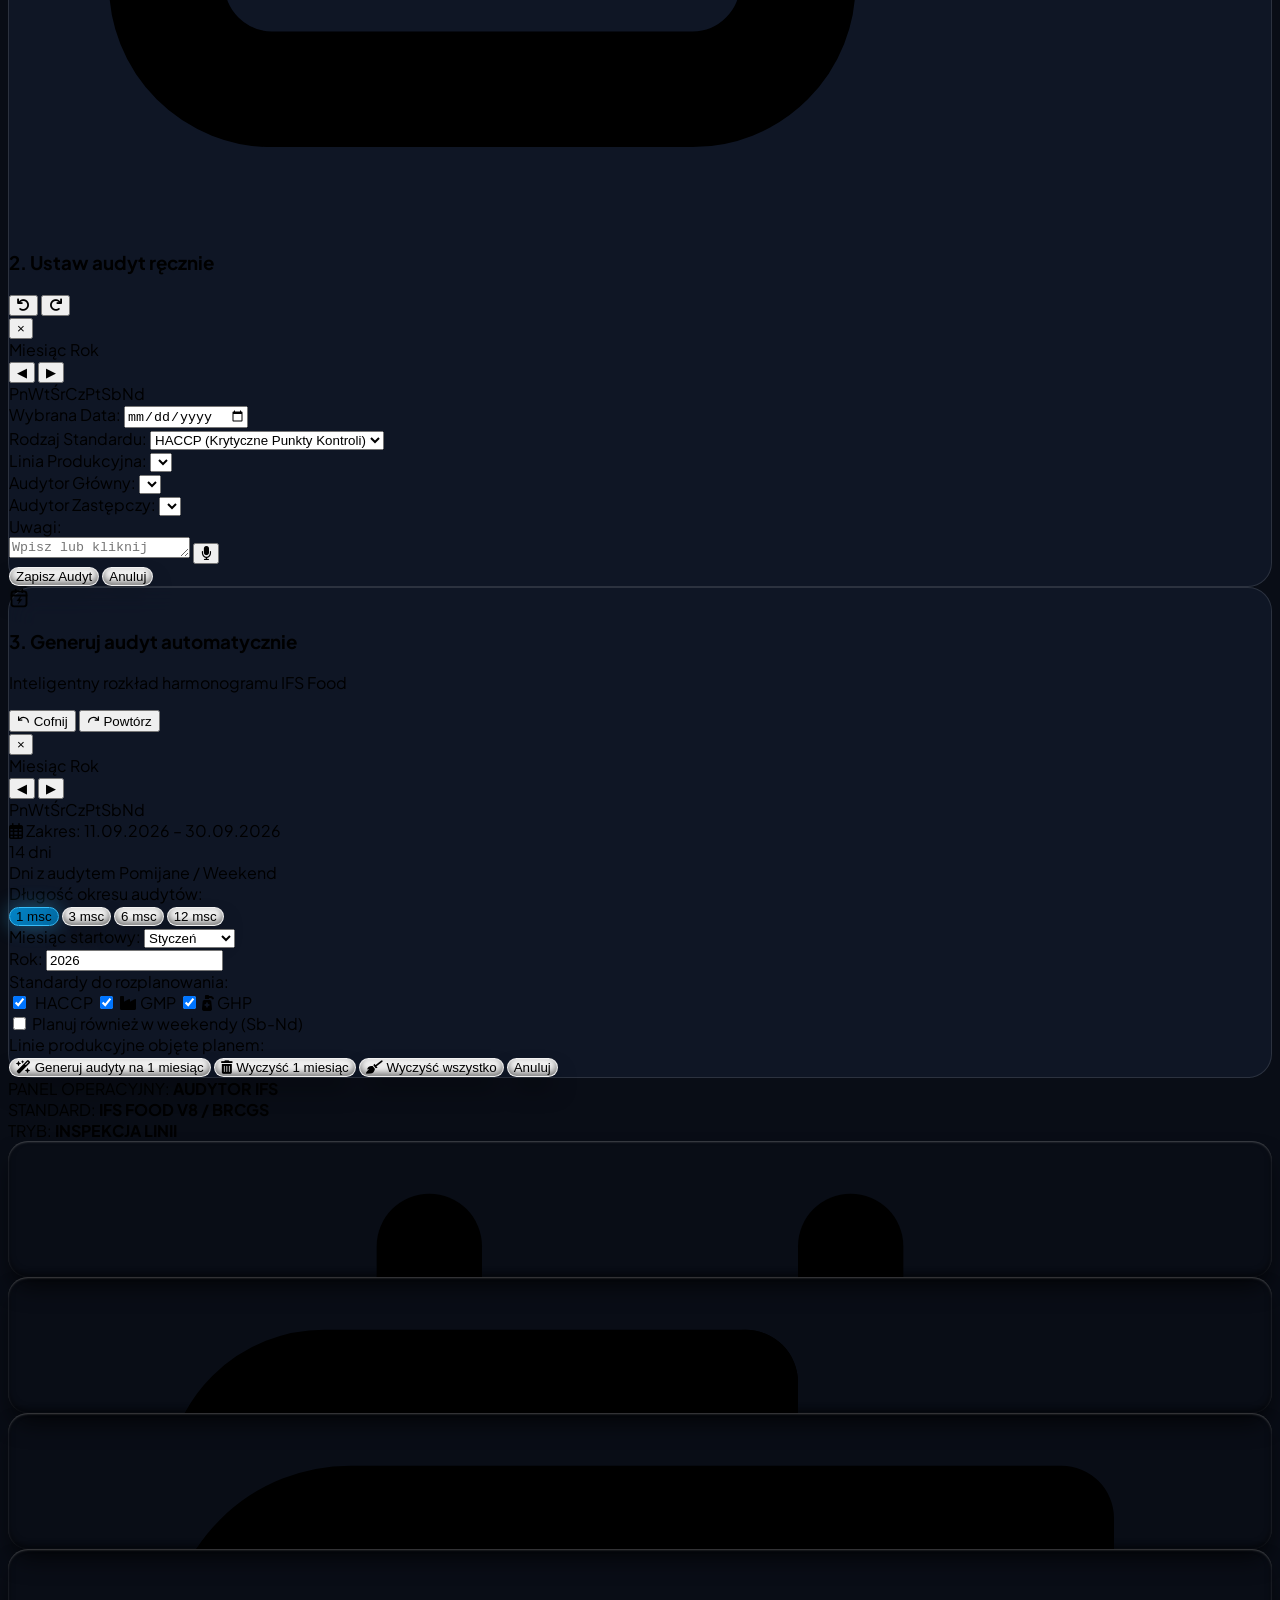
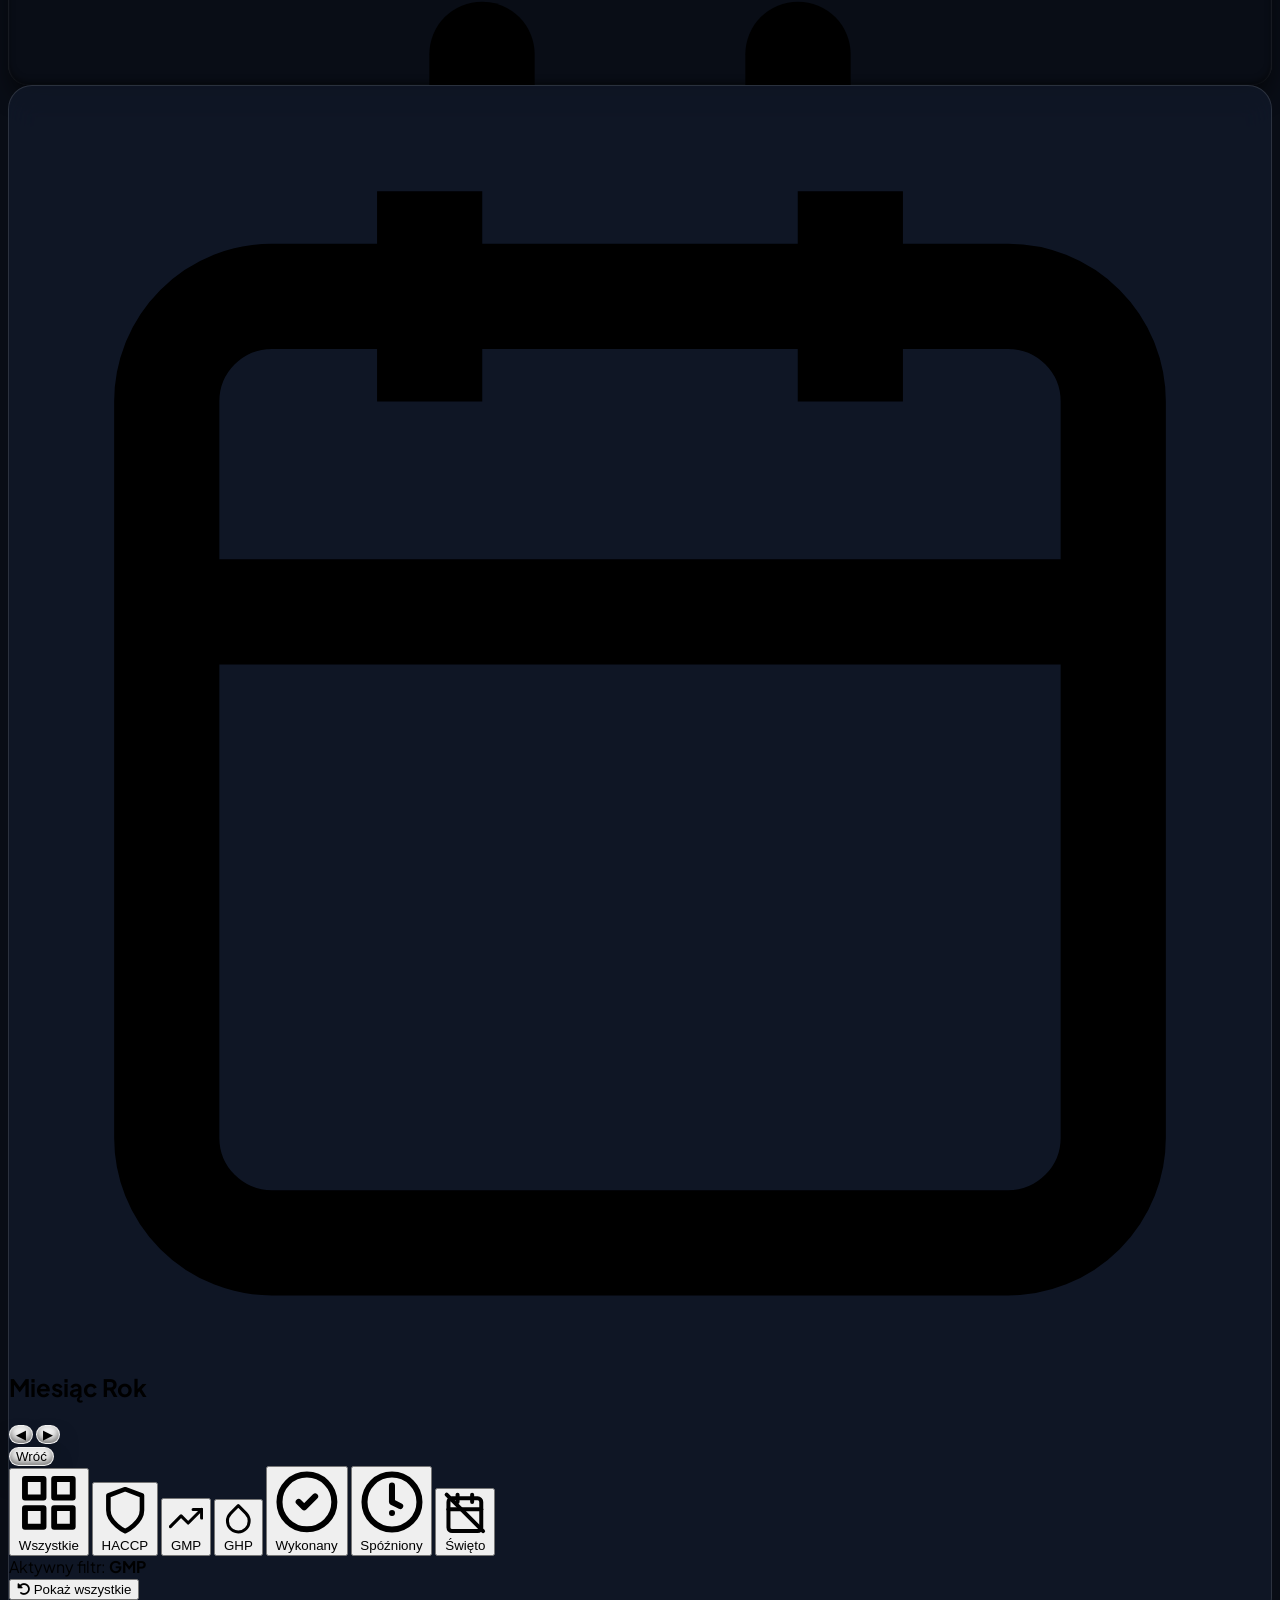
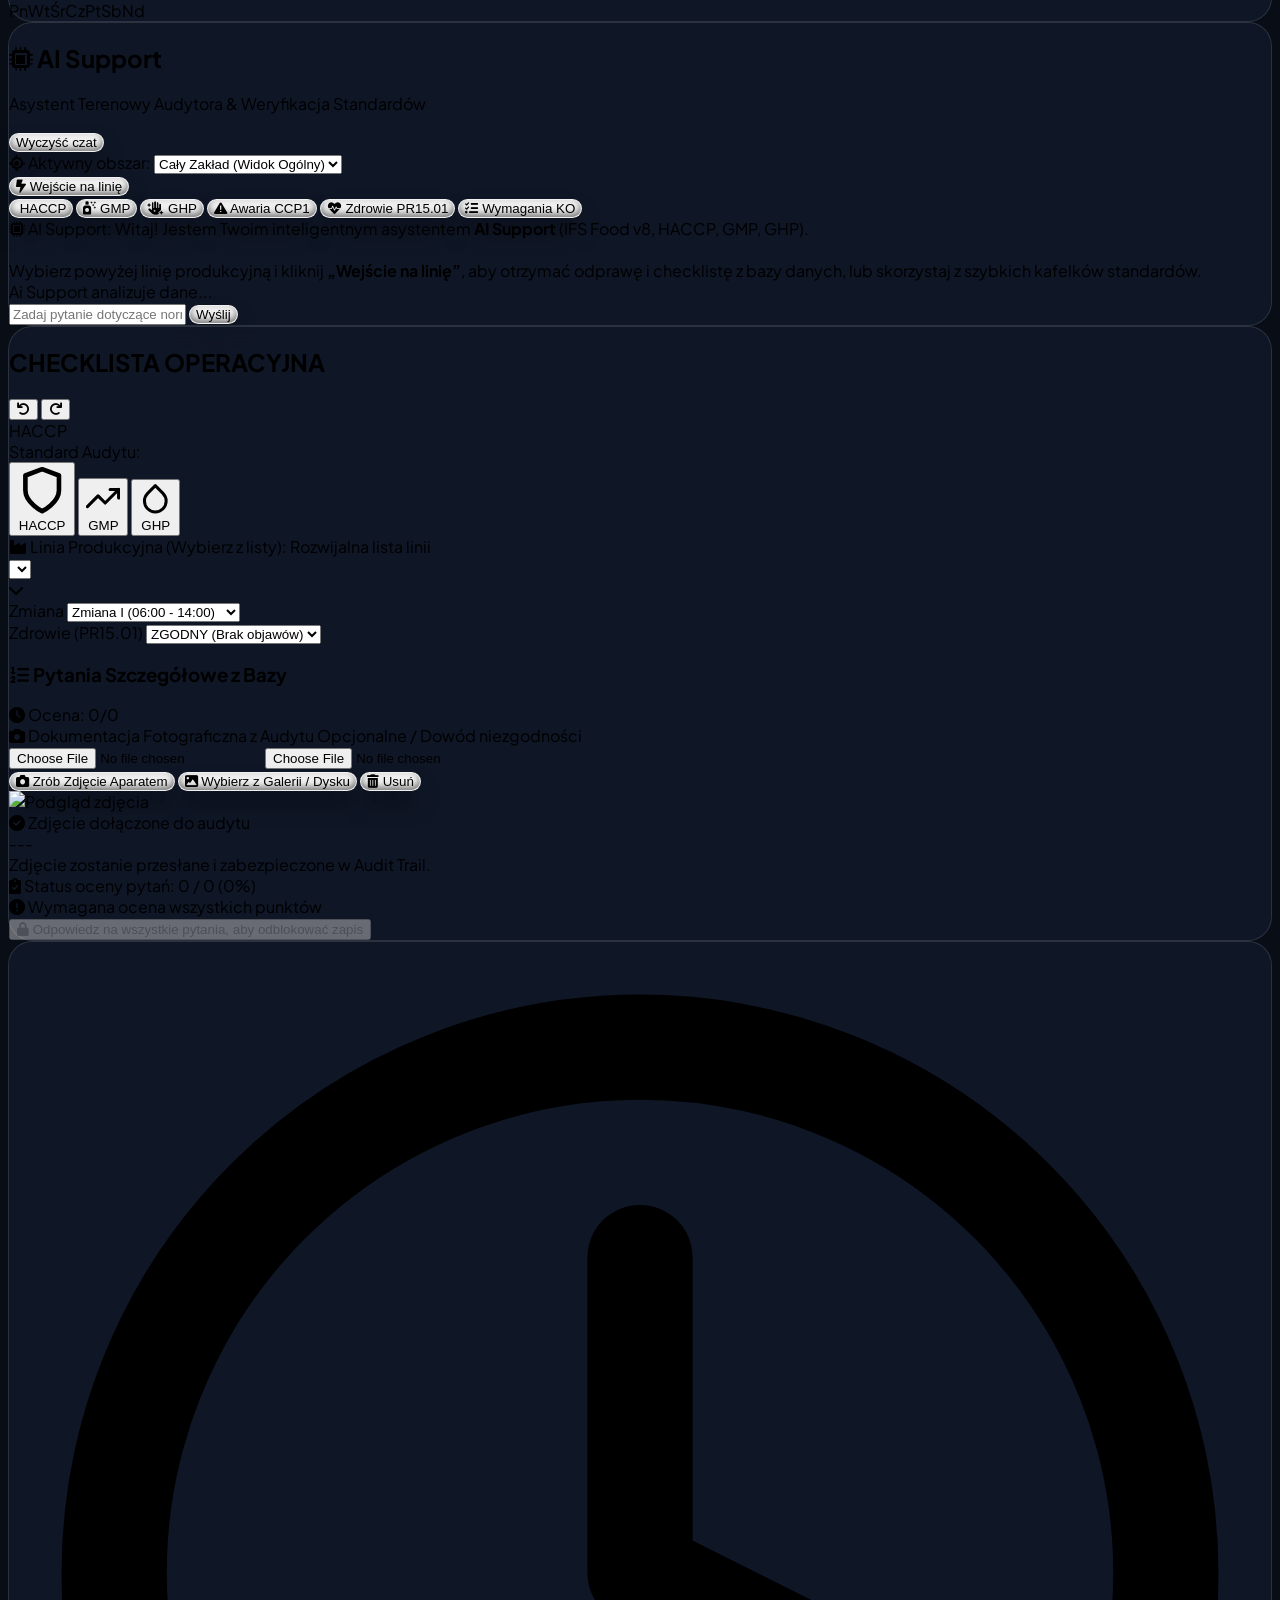
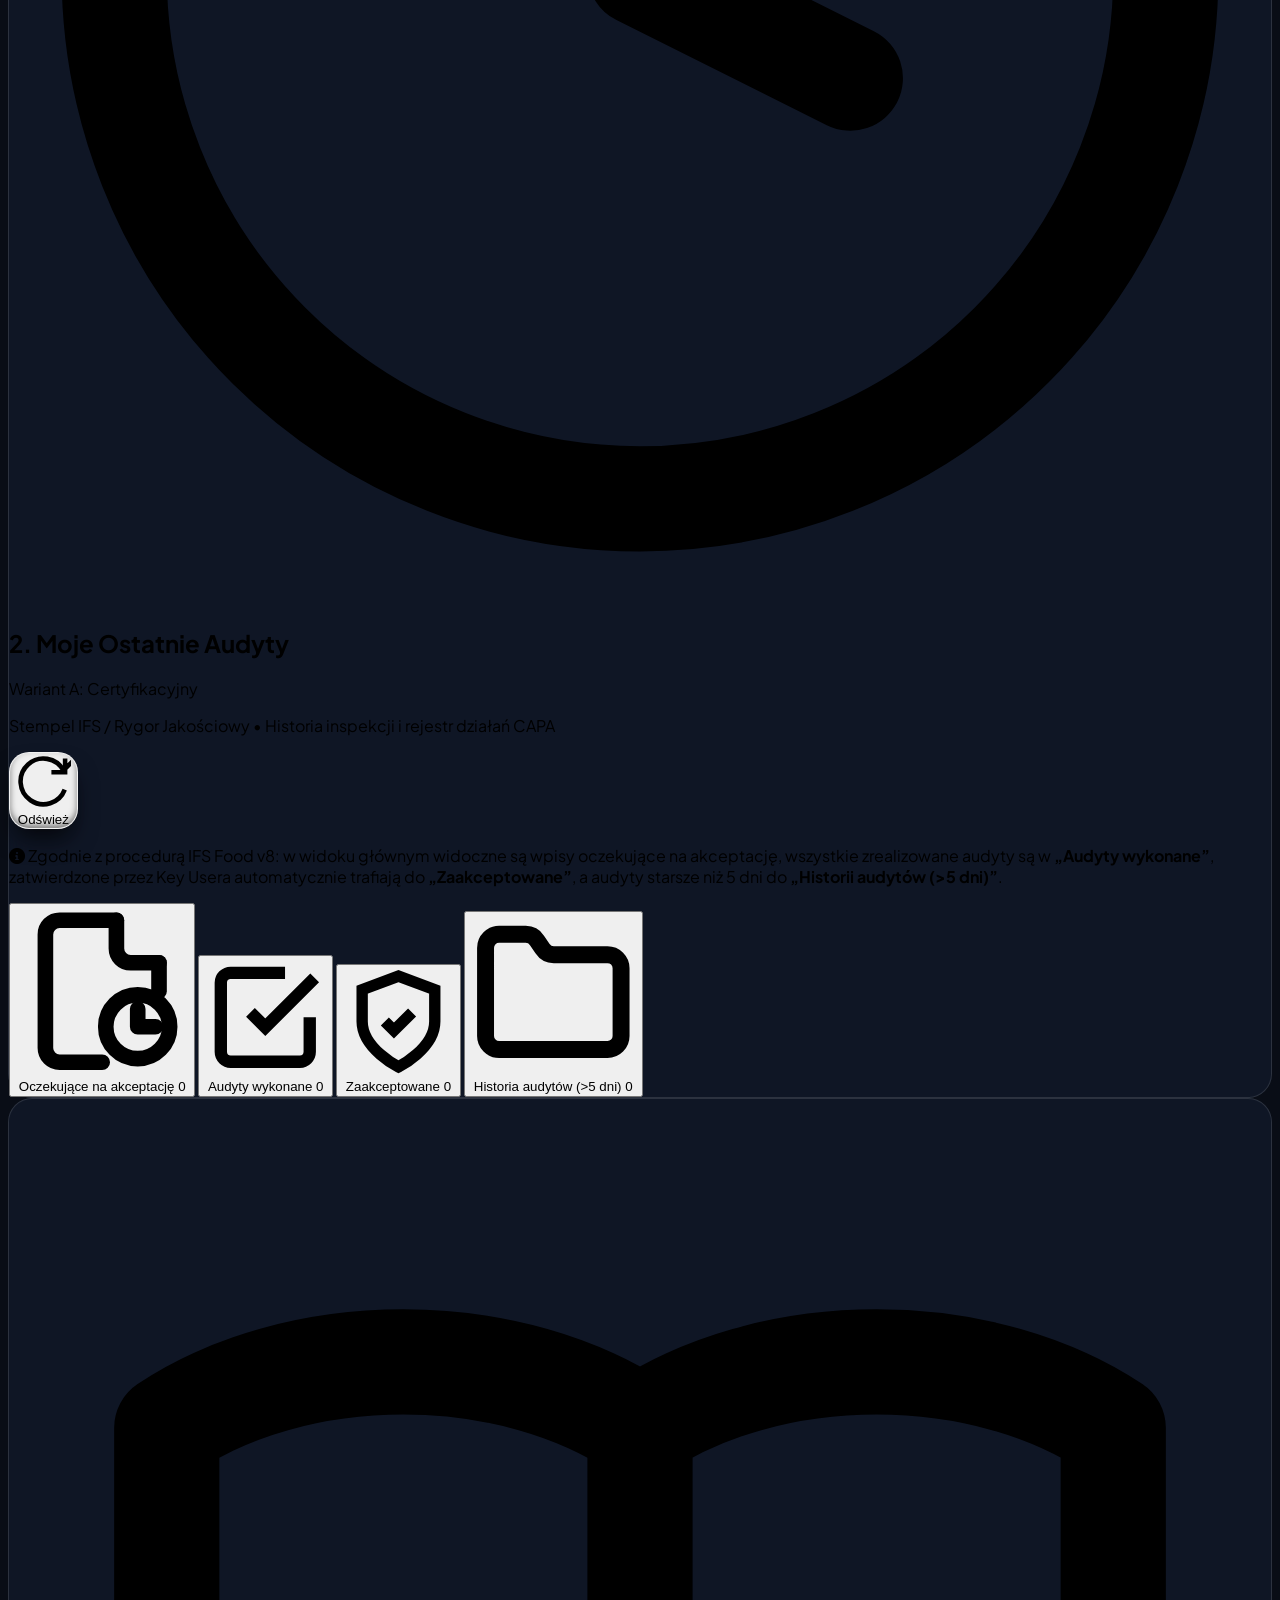
==== commit db6515bf: "refactor(frontend): complete modularization of app.js into dedicated modules - Extracted production_" ====
--- a/index.html
+++ b/index.html
@@ -2741,9 +2741,13 @@
     <!-- FALLBACK MOCK API DLA WERSJI STATYCZNEJ / WWW OFFLINE -->
     <script src="static/js/mock_api.js?v=20260930_v12"></script>
     <!-- GŁÓWNY MODUŁ JS APLIKACJI -->
-    <script src="static/js/app.js?v=20260930_v74"></script>
+    <script src="static/js/app.js?v=20260930_v75"></script>
+    <script src="static/js/production_lines.js?v=20260930_v1"></script>
     <script src="static/js/calendar.js?v=20260930_v1"></script>
     <script src="static/js/audit_form.js?v=20260930_v1"></script>
+    <script src="static/js/manager_dashboard.js?v=20260930_v1"></script>
+    <script src="static/js/audit_history.js?v=20260930_v1"></script>
+    <script src="static/js/live_chat.js?v=20260930_v1"></script>
     <script src="static/js/auth_caps.js?v=20260930_v5"></script>
     <script src="static/js/speech_recorder.js?v=20260930_v1"></script>
 
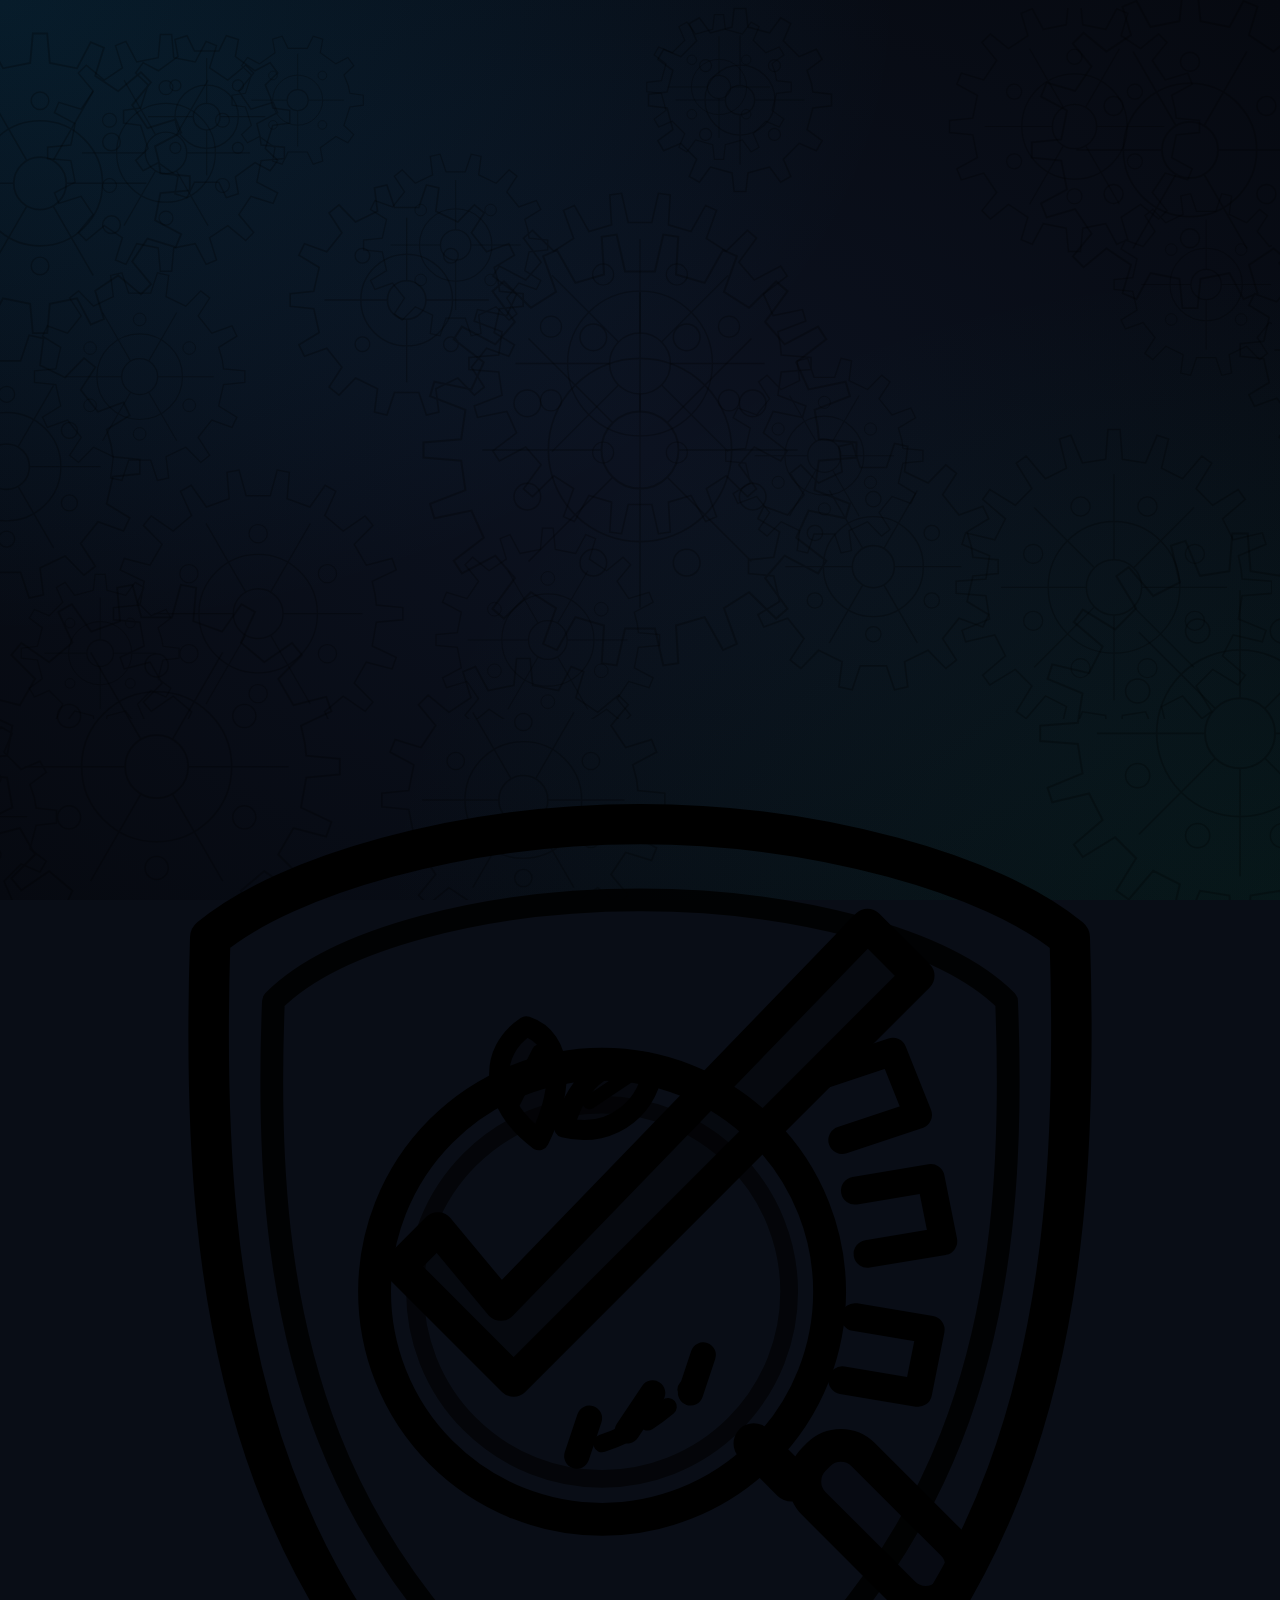
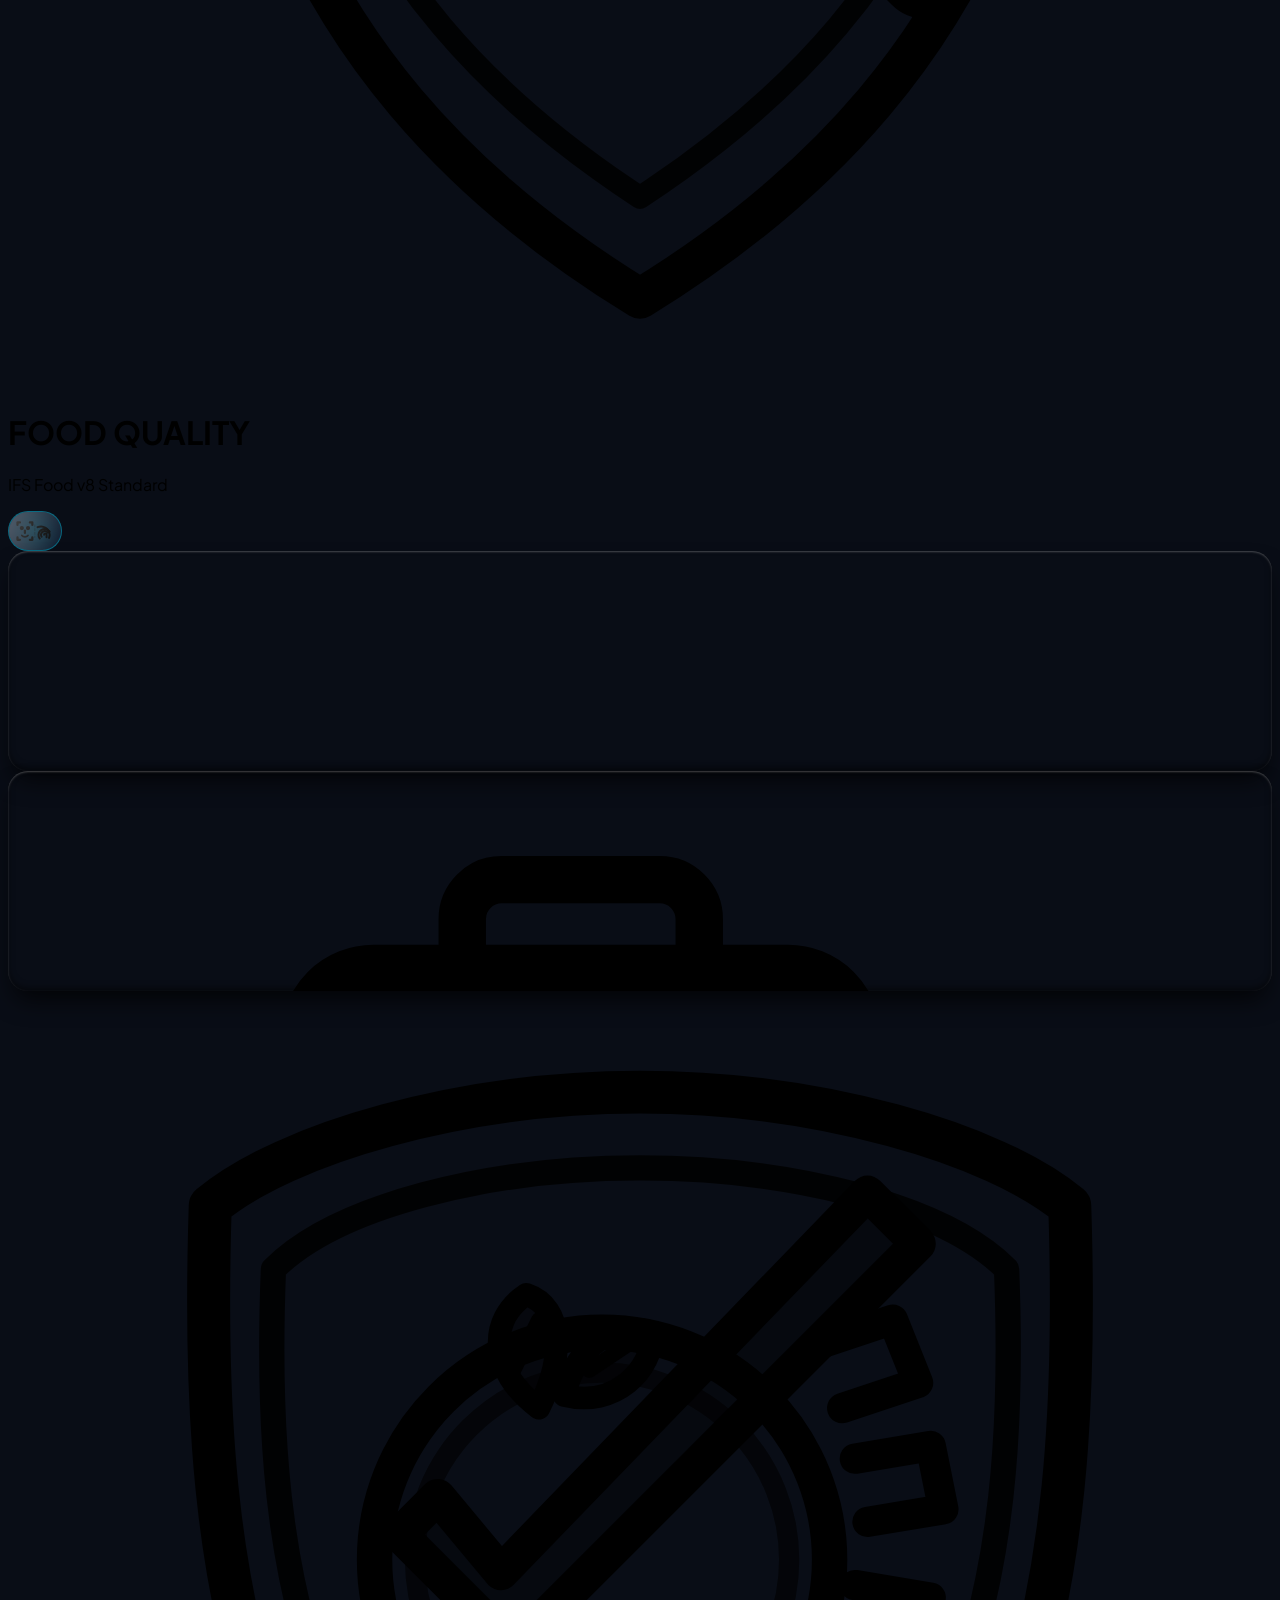
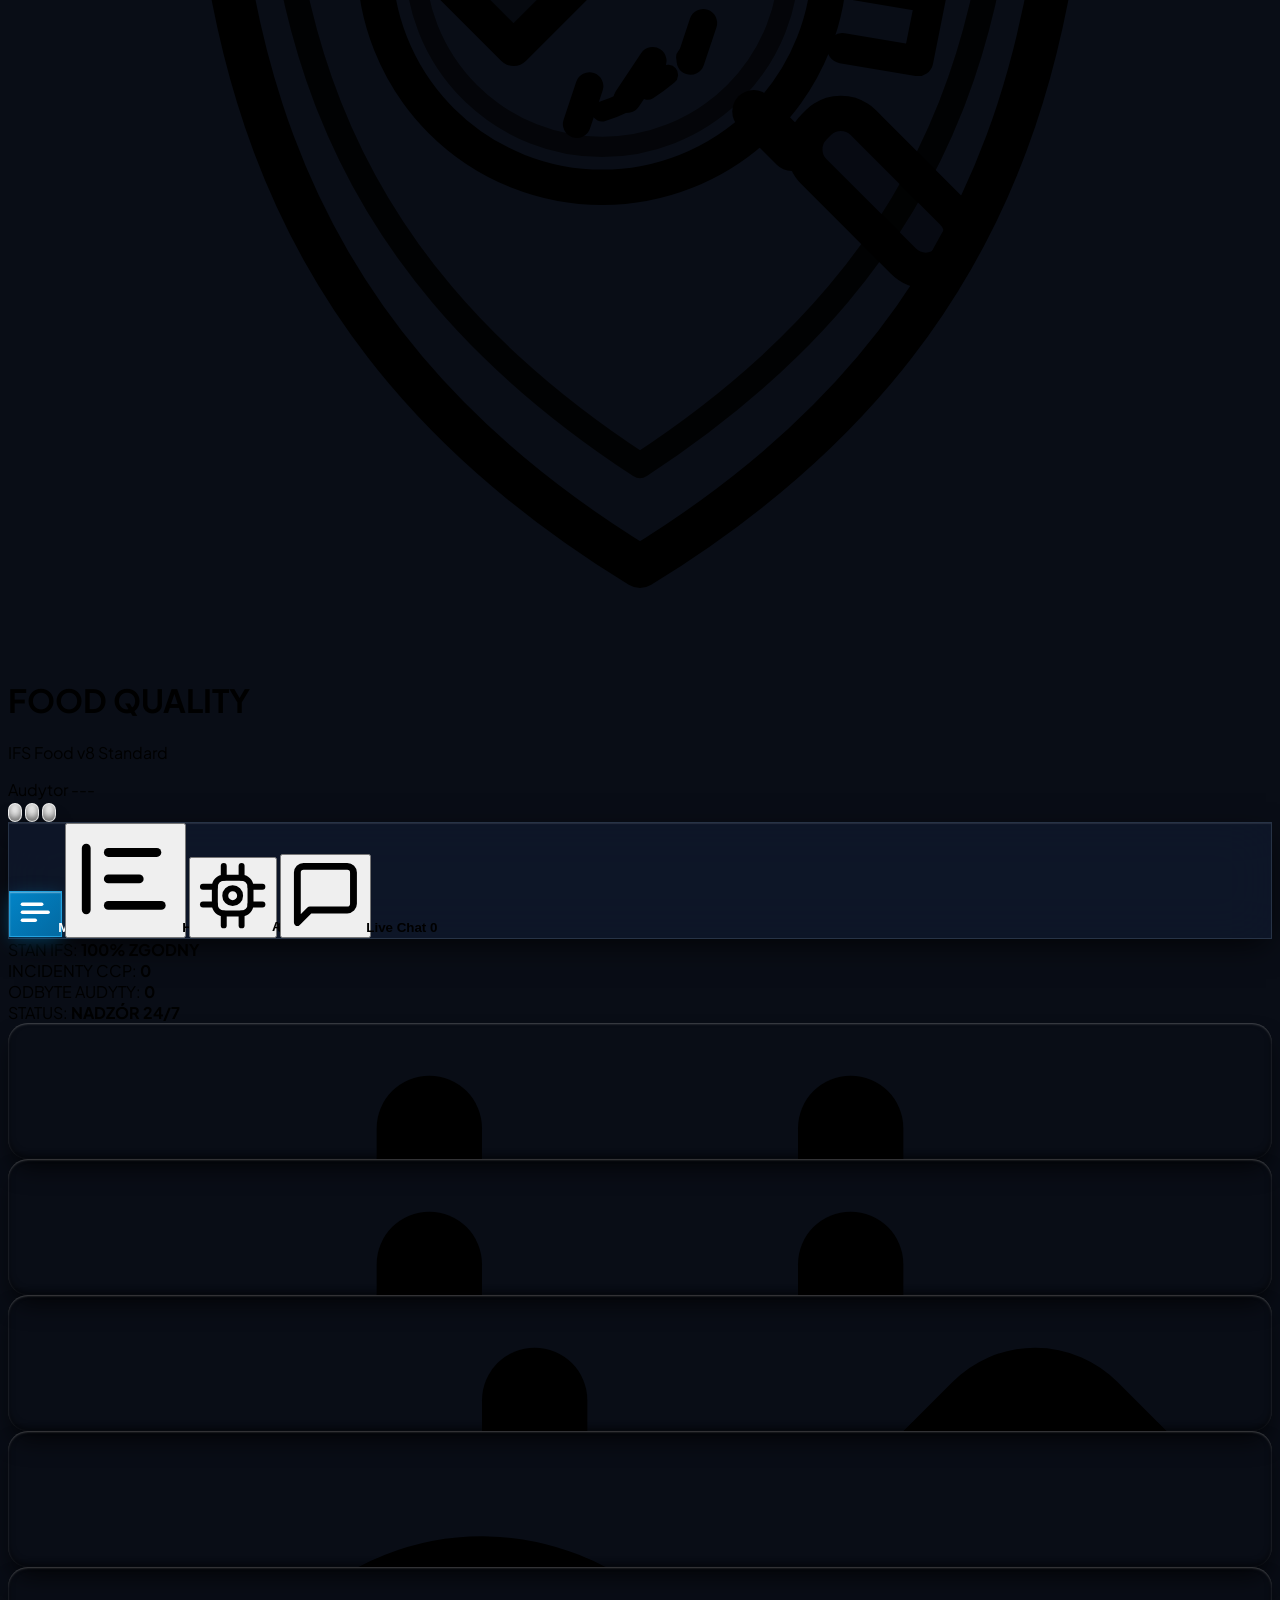
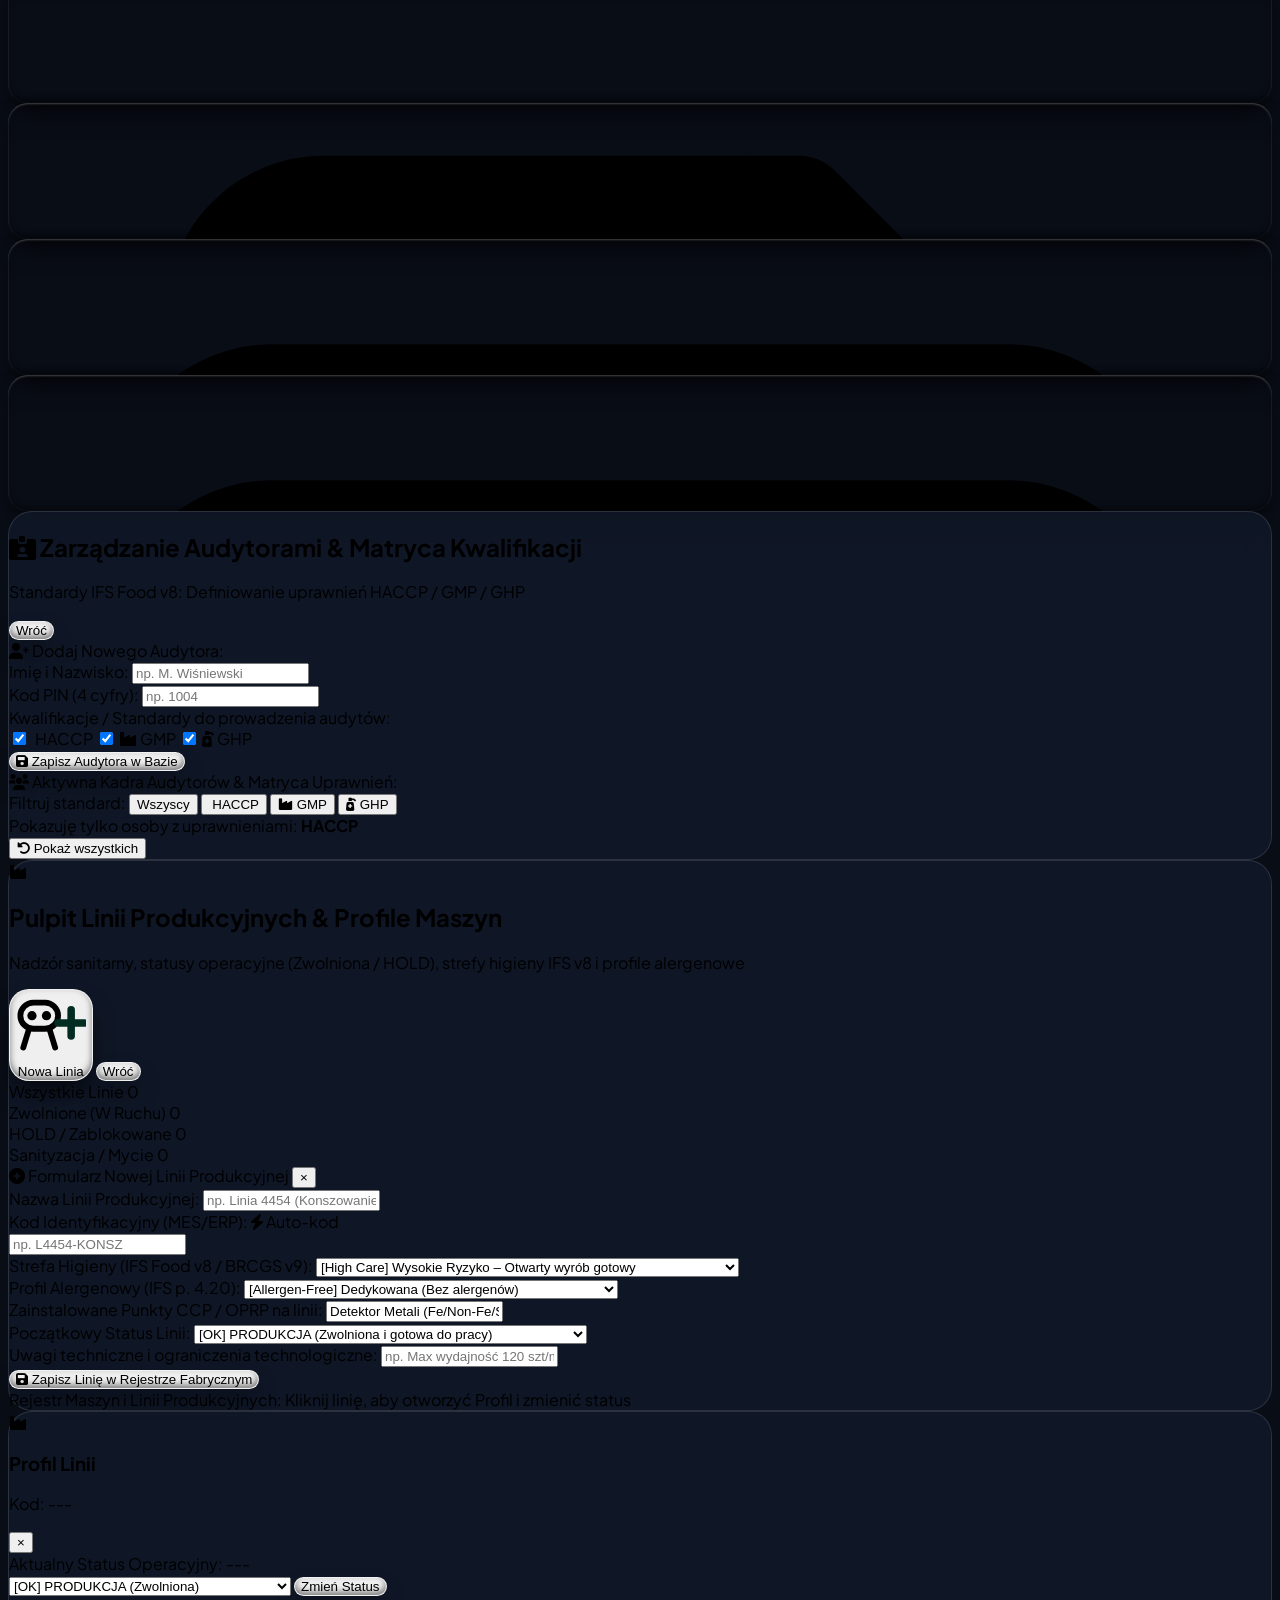
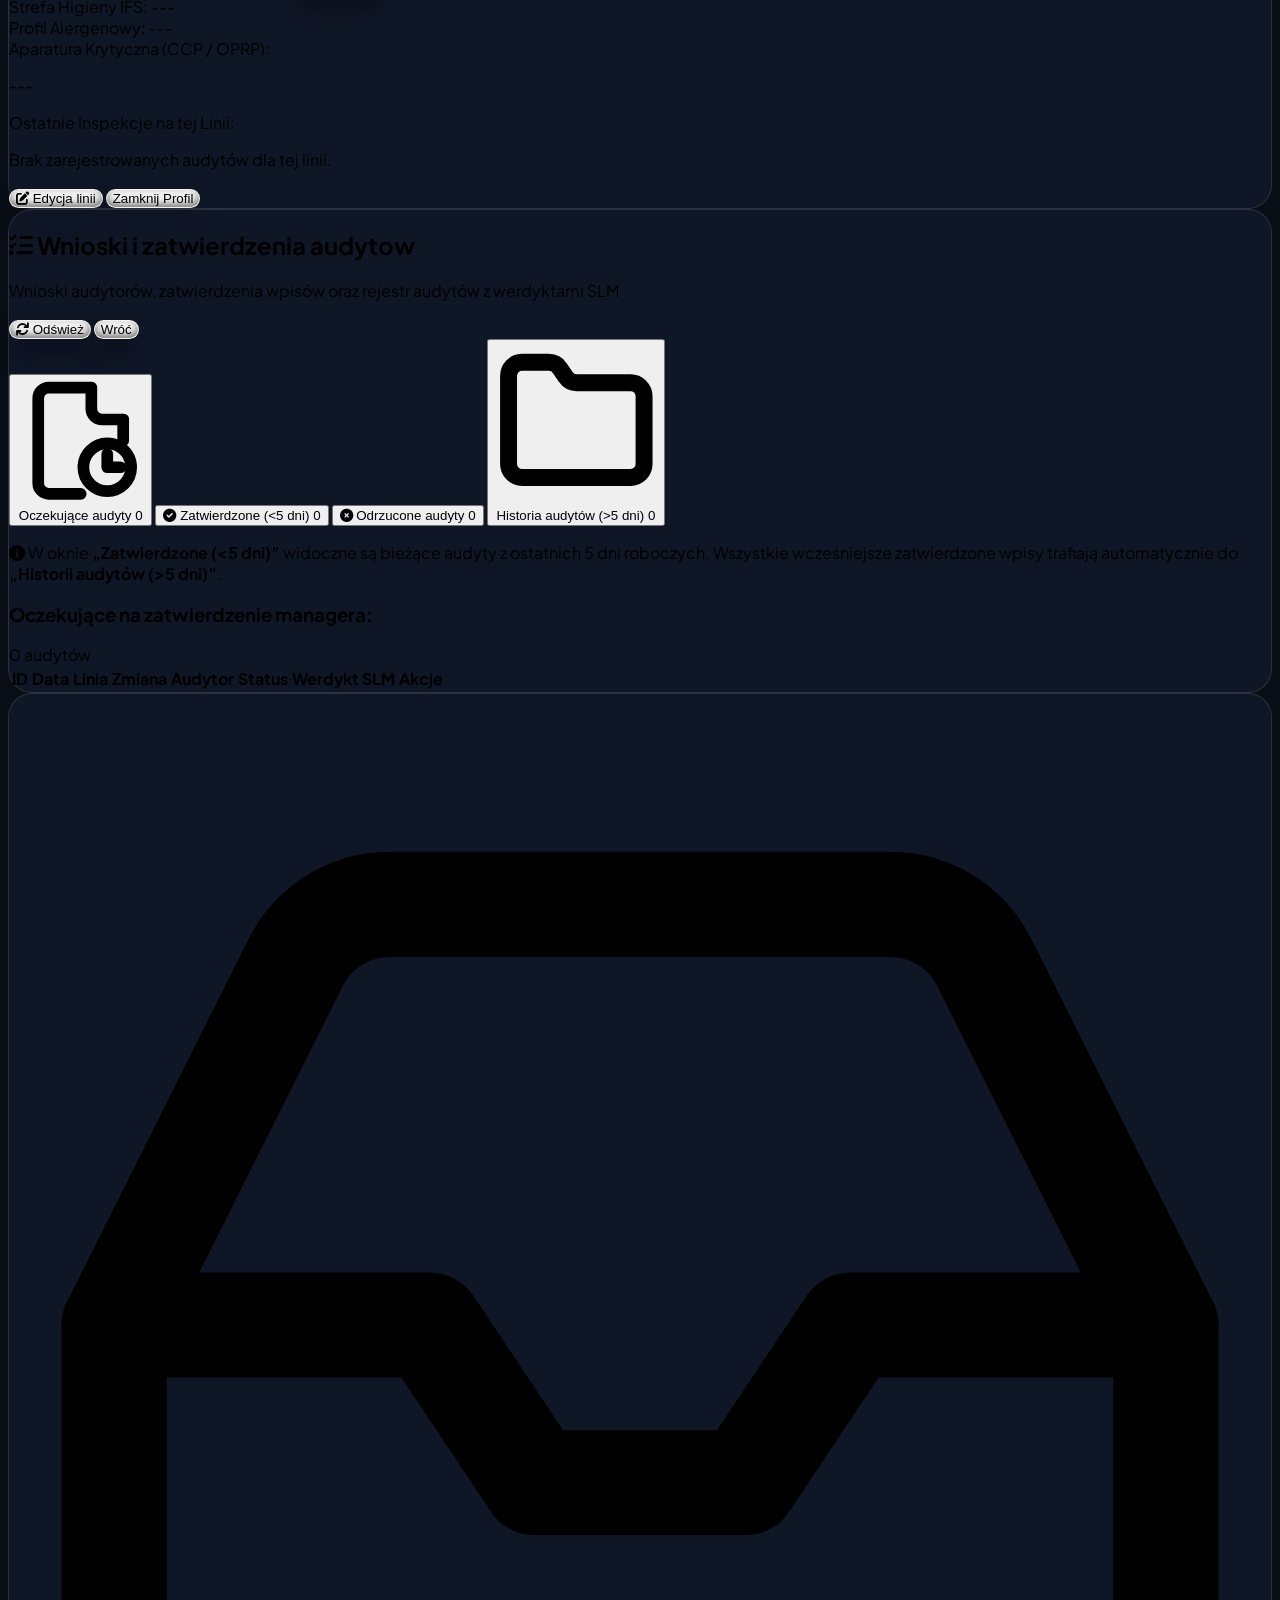
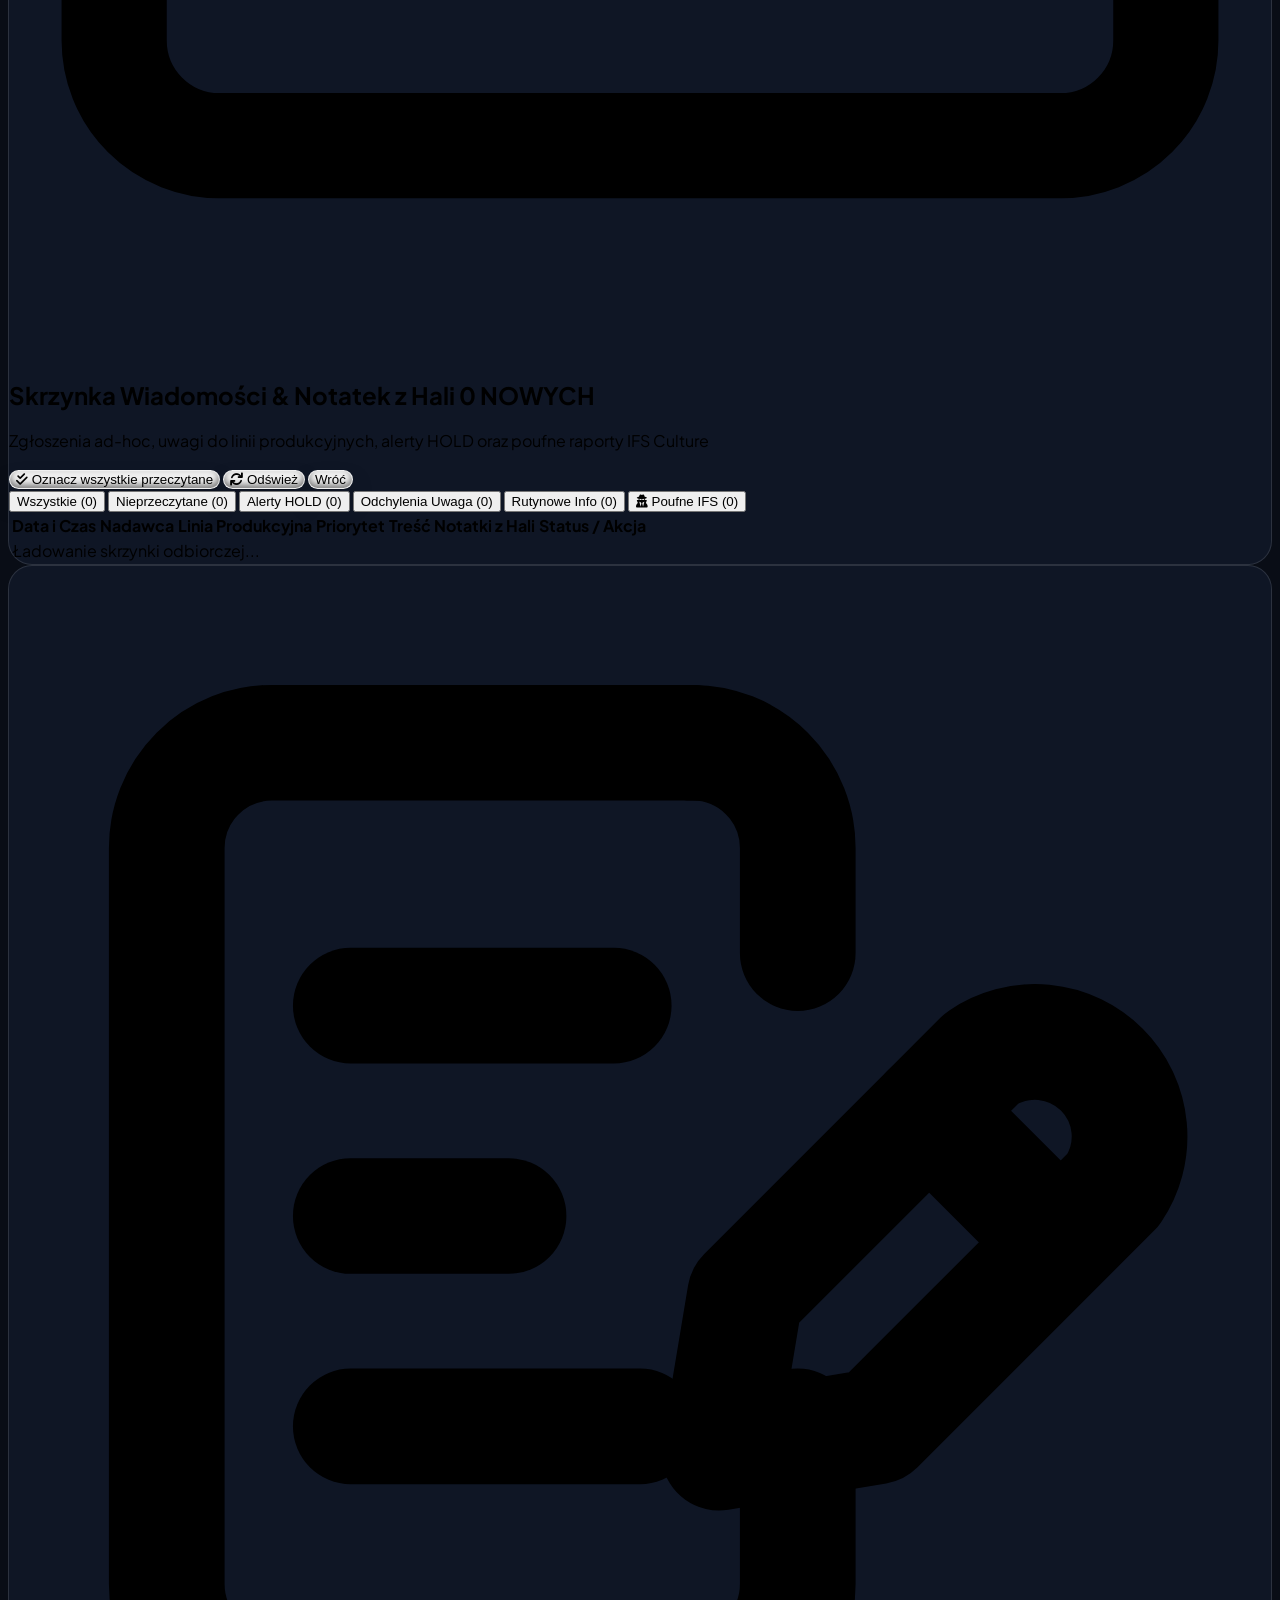
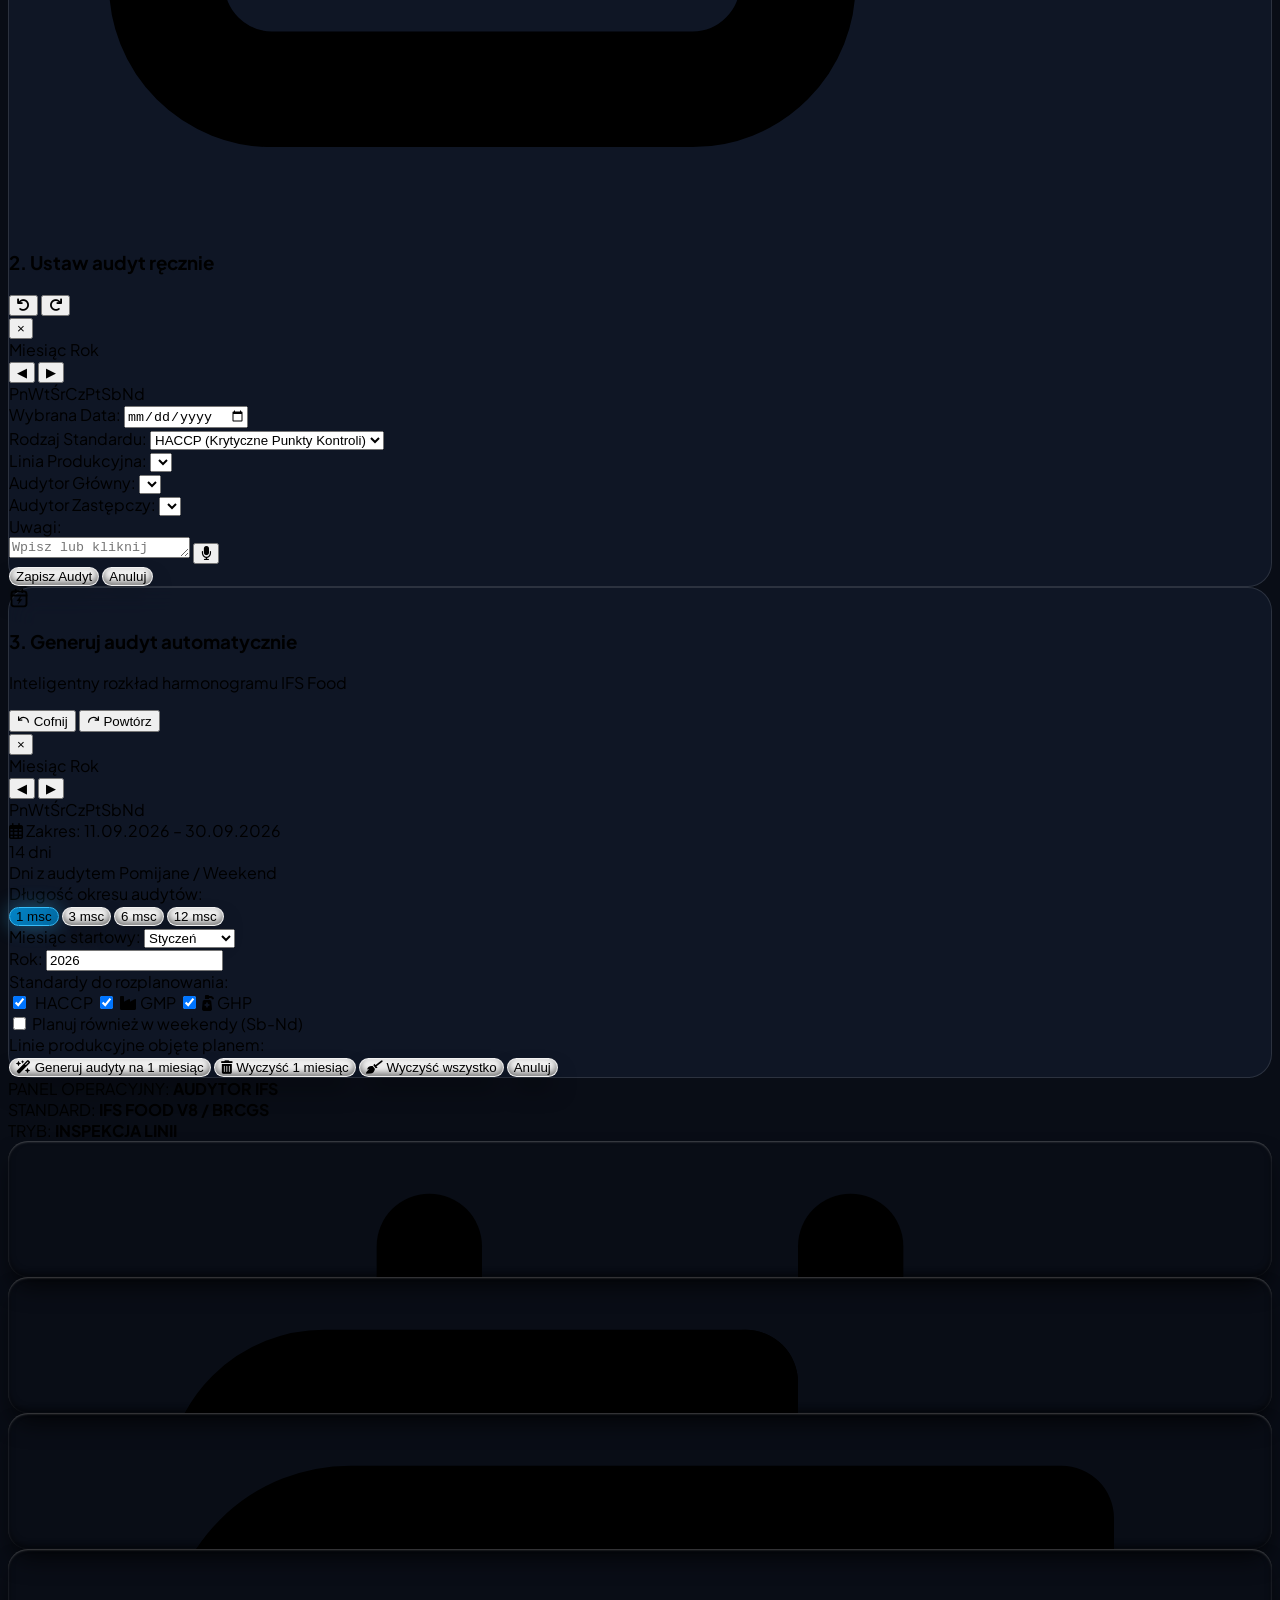
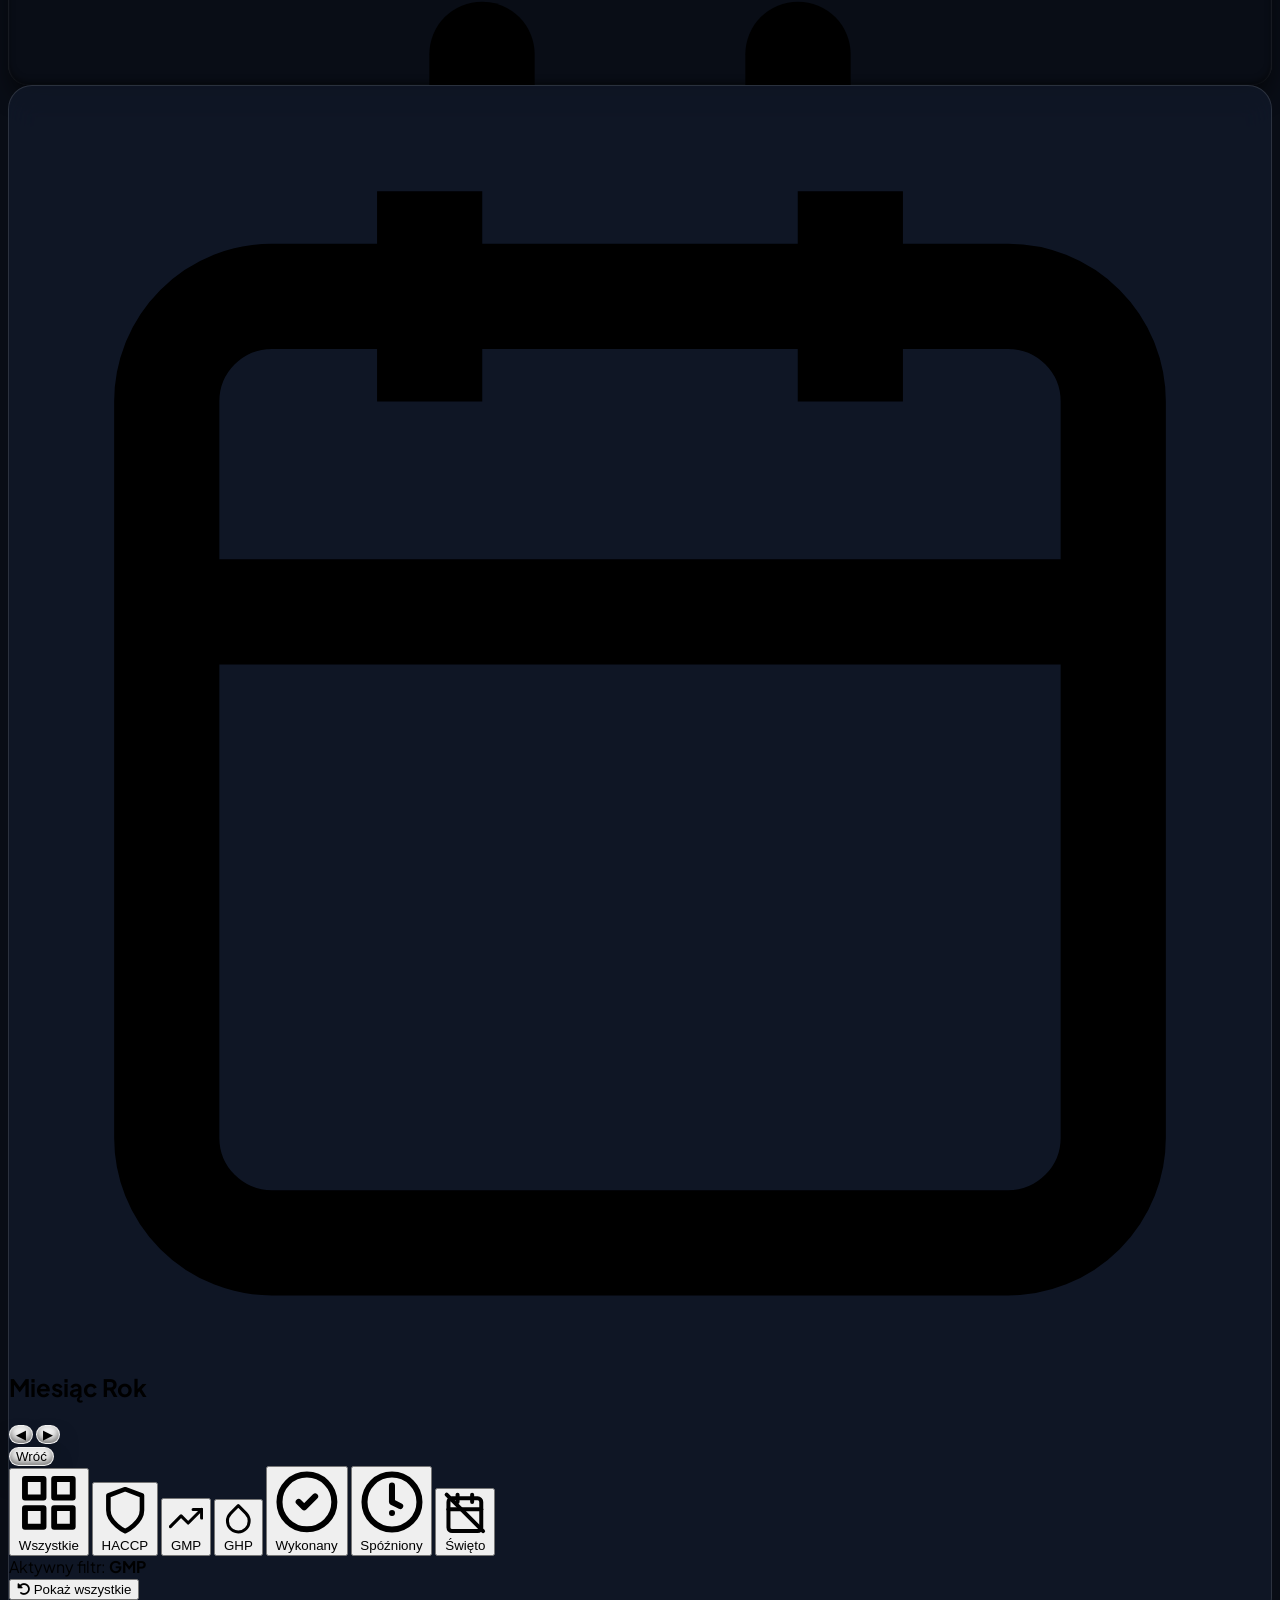
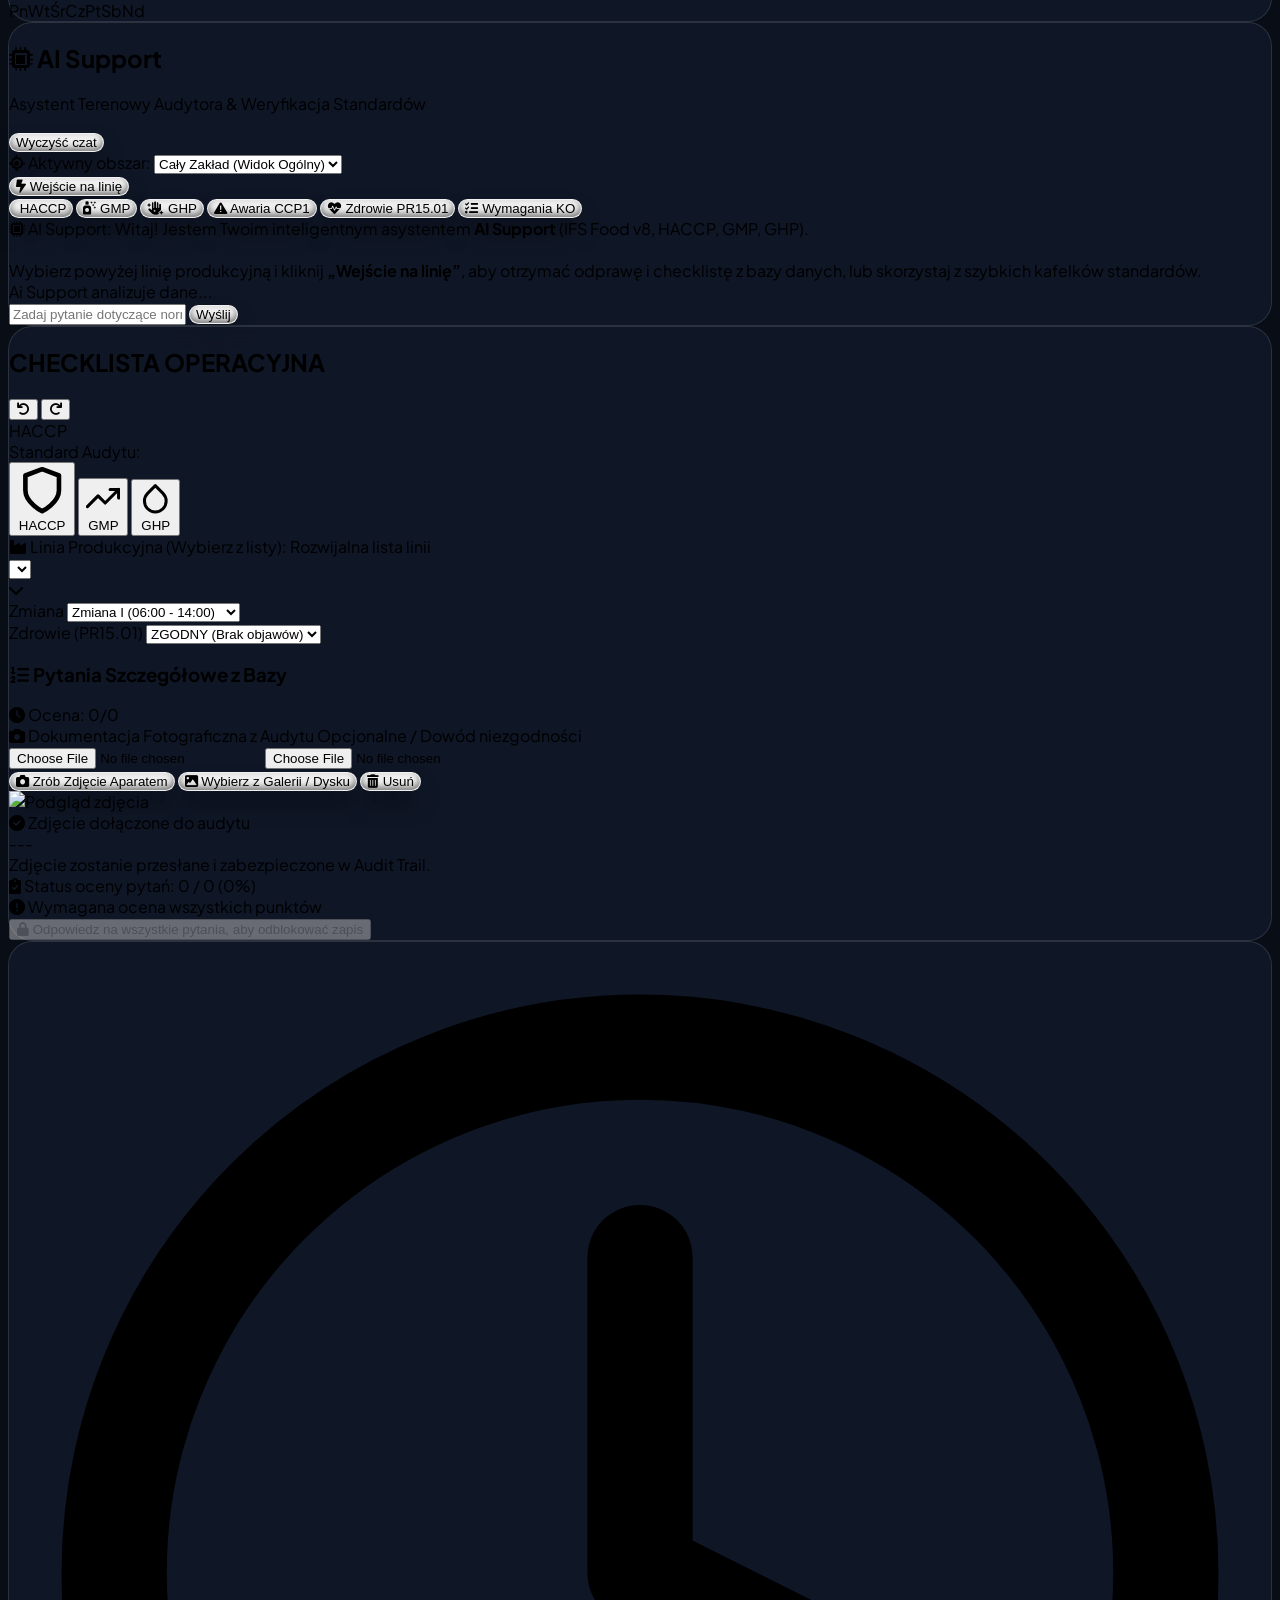
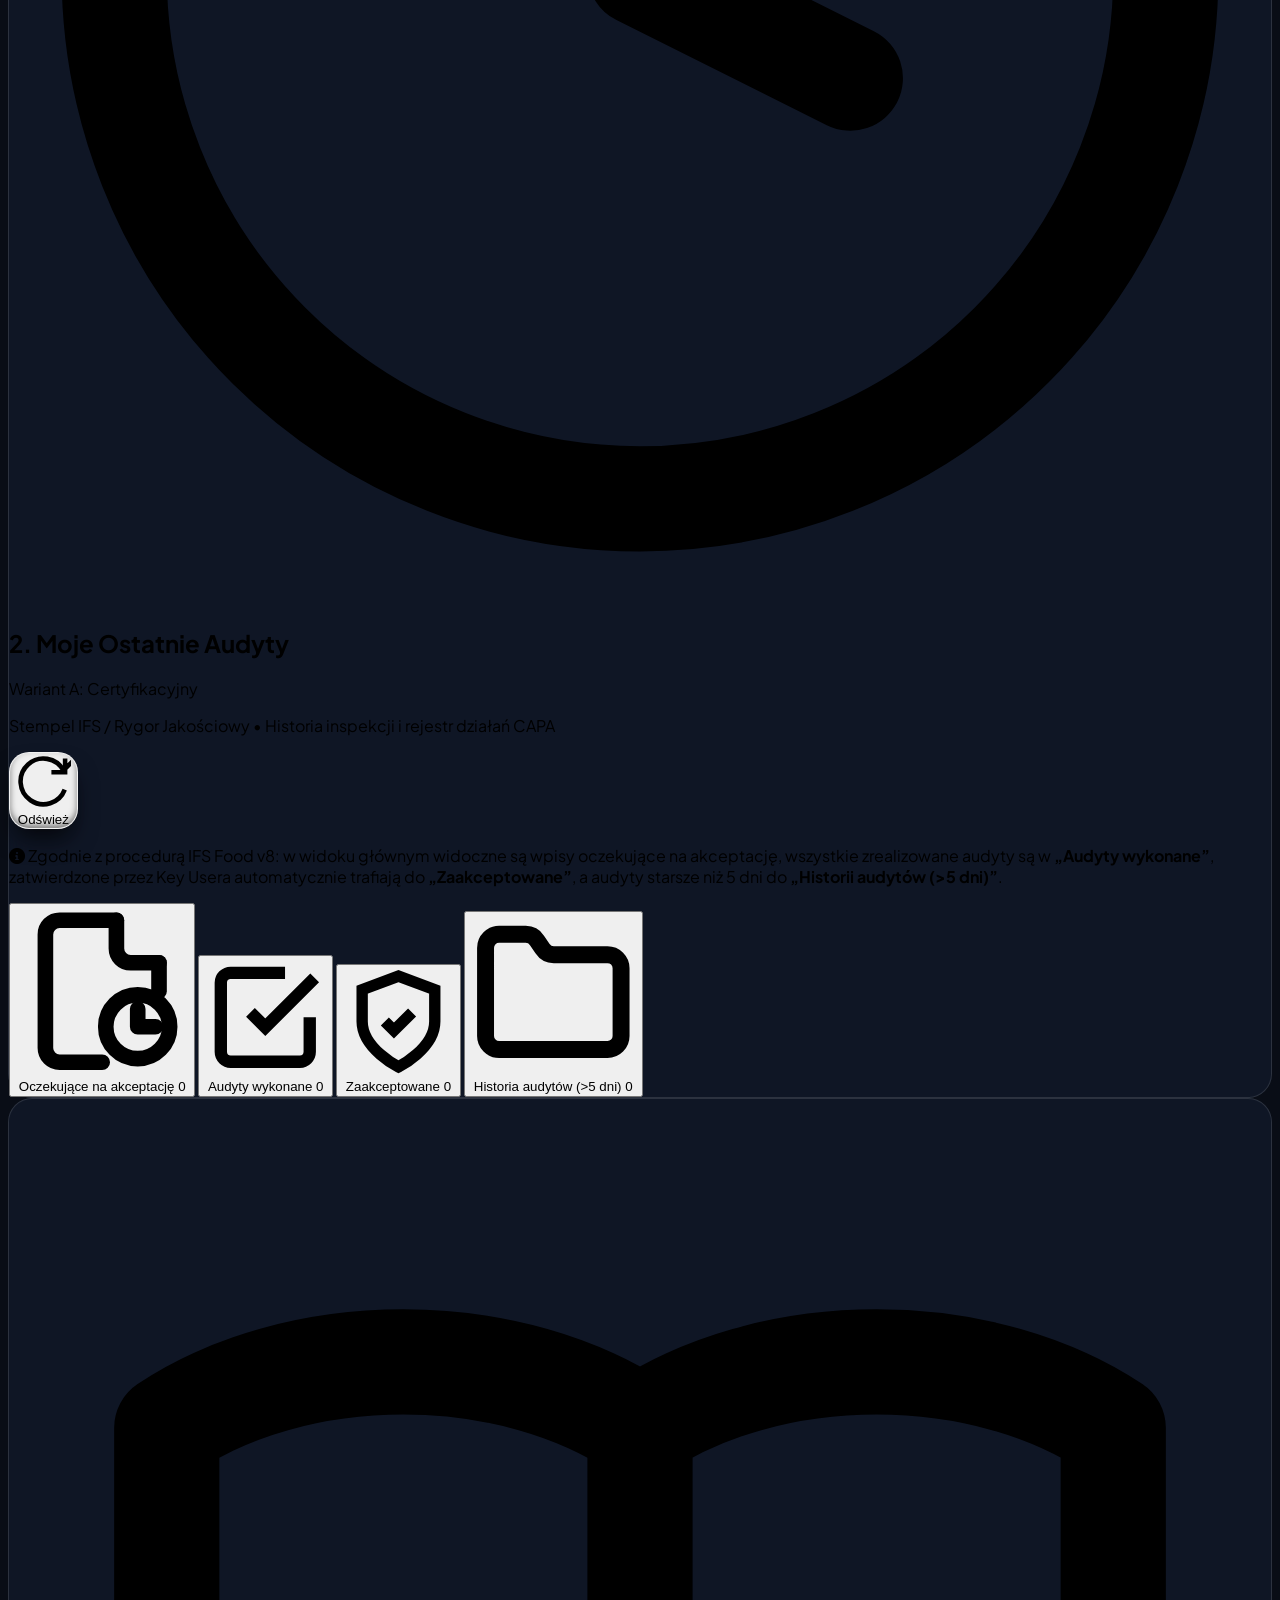
==== commit 69e54474: "feat: implement comprehensive IFS Food v8 and ISO 27001 RBAC/IDOR security fixes" ====
--- a/index.html
+++ b/index.html
@@ -1234,6 +1234,9 @@
                         <i class="fas fa-info-circle text-cyan-400 mr-1"></i> W oknie <b>„Zatwierdzone (<5 dni)”</b> widoczne są bieżące audyty z ostatnich 5 dni roboczych. Wszystkie wcześniejsze zatwierdzone wpisy trafiają automatycznie do <b>„Historii audytów (>5 dni)”</b>.
                     </p>
 
+                    <!-- WNIOSKI O ODBLOKOWANIE / KOREKTĘ AUDYTÓW -->
+                    <div id="manager-edit-requests-container" class="space-y-2"></div>
+
                     <!-- SEKCJA REJESTRU AUDYTÓW -->
                     <div class="pt-1">
                         <div class="flex items-center justify-between mb-2">
@@ -2724,6 +2727,7 @@
                 </h3>
                 <button onclick="closeAudModal()" class="text-slate-400 hover:text-white text-lg font-bold cursor-pointer">&times;</button>
             </div>
+            <input type="hidden" id="aud-view-id" value="">
             <div class="bg-slate-950/80 p-3 rounded-xl border border-slate-800 space-y-2 text-xs">
                 <div class="flex justify-between items-center"><span class="text-slate-400 text-[10px] font-bold">Data:</span> <b id="aud-view-date" class="text-cyan-400 font-black text-sm">---</b></div>
                 <div class="flex justify-between items-center"><span class="text-slate-400 text-[10px] font-bold">Standard:</span> <b id="aud-view-type" class="text-amber-300 font-black text-sm">---</b></div>
@@ -2739,17 +2743,17 @@
 
     <!-- GŁÓWNY SKRYPT APLIKACJI -->
     <!-- FALLBACK MOCK API DLA WERSJI STATYCZNEJ / WWW OFFLINE -->
-    <script src="static/js/mock_api.js?v=20260930_v12"></script>
+    <script src="static/js/mock_api.js?v=20261015_v100"></script>
     <!-- GŁÓWNY MODUŁ JS APLIKACJI -->
-    <script src="static/js/app.js?v=20260930_v75"></script>
-    <script src="static/js/production_lines.js?v=20260930_v1"></script>
-    <script src="static/js/calendar.js?v=20260930_v1"></script>
-    <script src="static/js/audit_form.js?v=20260930_v1"></script>
-    <script src="static/js/manager_dashboard.js?v=20260930_v1"></script>
-    <script src="static/js/audit_history.js?v=20260930_v1"></script>
-    <script src="static/js/live_chat.js?v=20260930_v1"></script>
-    <script src="static/js/auth_caps.js?v=20260930_v5"></script>
-    <script src="static/js/speech_recorder.js?v=20260930_v1"></script>
+    <script src="static/js/app.js?v=20261015_v100"></script>
+    <script src="static/js/production_lines.js?v=20261015_v100"></script>
+    <script src="static/js/calendar.js?v=20261015_v100"></script>
+    <script src="static/js/audit_form.js?v=20261015_v100"></script>
+    <script src="static/js/manager_dashboard.js?v=20261015_v100"></script>
+    <script src="static/js/audit_history.js?v=20261015_v100"></script>
+    <script src="static/js/live_chat.js?v=20261015_v100"></script>
+    <script src="static/js/auth_caps.js?v=20261015_v100"></script>
+    <script src="static/js/speech_recorder.js?v=20261015_v100"></script>
 
     <!-- MODAL: LIVE CHAT OPERACYJNY (HALA ↔ BIURO / AUDYTORZY ↔ KIEROWNIK) -->
     <div id="modal-live-chat" class="fixed inset-0 bg-black/85 backdrop-blur-md z-50 flex items-center justify-center p-2 sm:p-4 hidden">
@@ -2955,13 +2959,19 @@
                </div>
            </div>
 
-           <div class="mt-5 pt-3 border-t border-white/10 flex justify-end gap-2">
-               <button onclick="document.getElementById('auditor-profile-modal').classList.add('hidden')" class="px-4 py-1.5 bg-slate-800 hover:bg-slate-700 text-slate-200 rounded-lg text-xs font-semibold transition">
-                   Zamknij
+           <div class="mt-5 pt-3 border-t border-white/10 flex items-center justify-between gap-2">
+               <button type="button" id="btn-delete-auditor-modal" onclick="deleteCurrentAuditorFromModal()" class="px-3.5 py-1.5 bg-rose-950/80 hover:bg-rose-900 border border-rose-500/50 text-rose-300 hover:text-white rounded-xl text-xs font-bold transition flex items-center gap-1.5 cursor-pointer shadow-sm">
+                   <i class="fas fa-trash-can text-rose-400"></i>
+                   <span>Usuń audytora</span>
                </button>
-               <button type="button" onclick="saveAuditorProfile()" class="px-4 py-2 bg-gradient-to-r from-cyan-500 to-blue-600 hover:from-cyan-400 hover:to-blue-500 text-slate-950 font-bold rounded-xl text-xs transition shadow-lg shadow-cyan-950/50">
-                   Zapisz zmiany
-               </button>
+               <div class="flex items-center gap-2">
+                   <button type="button" onclick="document.getElementById('auditor-profile-modal').classList.add('hidden')" class="px-4 py-1.5 bg-slate-800 hover:bg-slate-700 text-slate-200 rounded-xl text-xs font-semibold transition cursor-pointer">
+                       Zamknij
+                   </button>
+                   <button type="button" onclick="saveAuditorProfile()" class="px-4 py-2 bg-gradient-to-r from-cyan-500 to-blue-600 hover:from-cyan-400 hover:to-blue-500 text-slate-950 font-bold rounded-xl text-xs transition shadow-lg shadow-cyan-950/50 cursor-pointer">
+                       Zapisz zmiany
+                   </button>
+               </div>
            </div>
        </div>
    </div>
